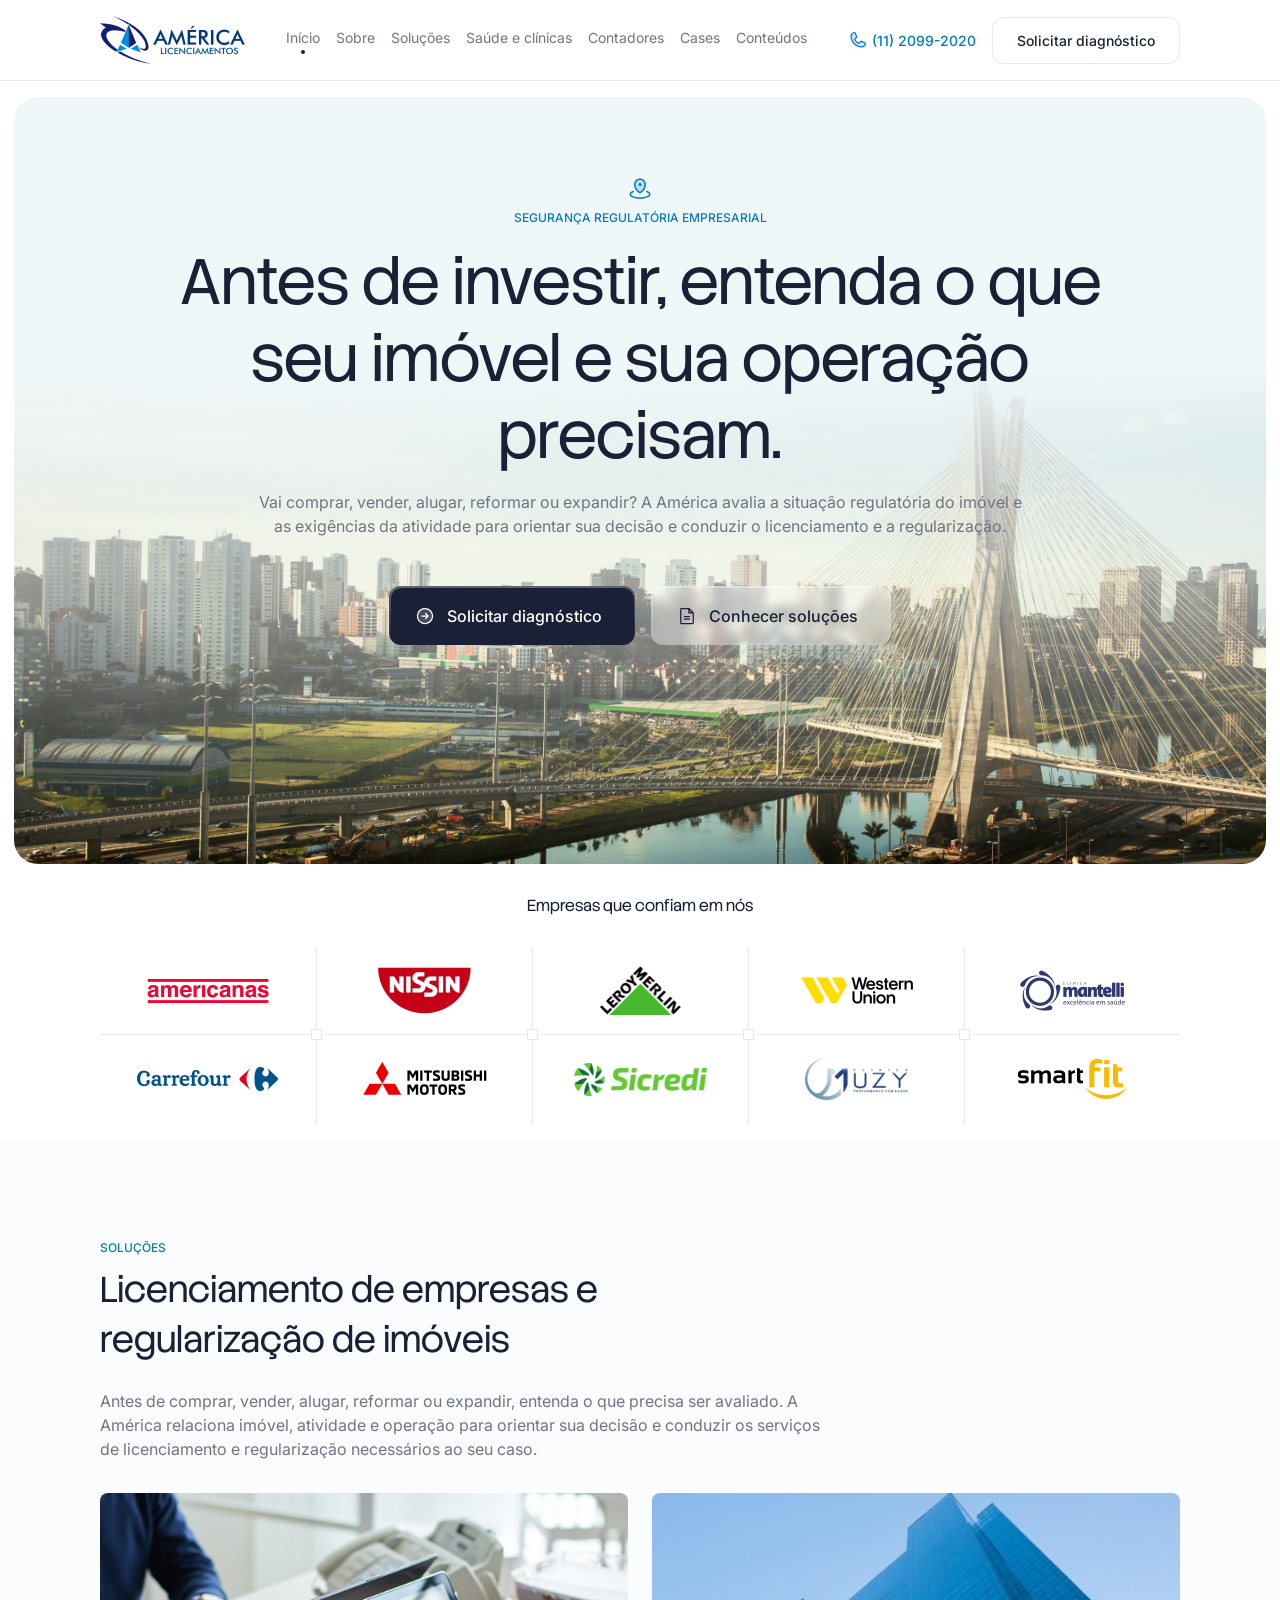
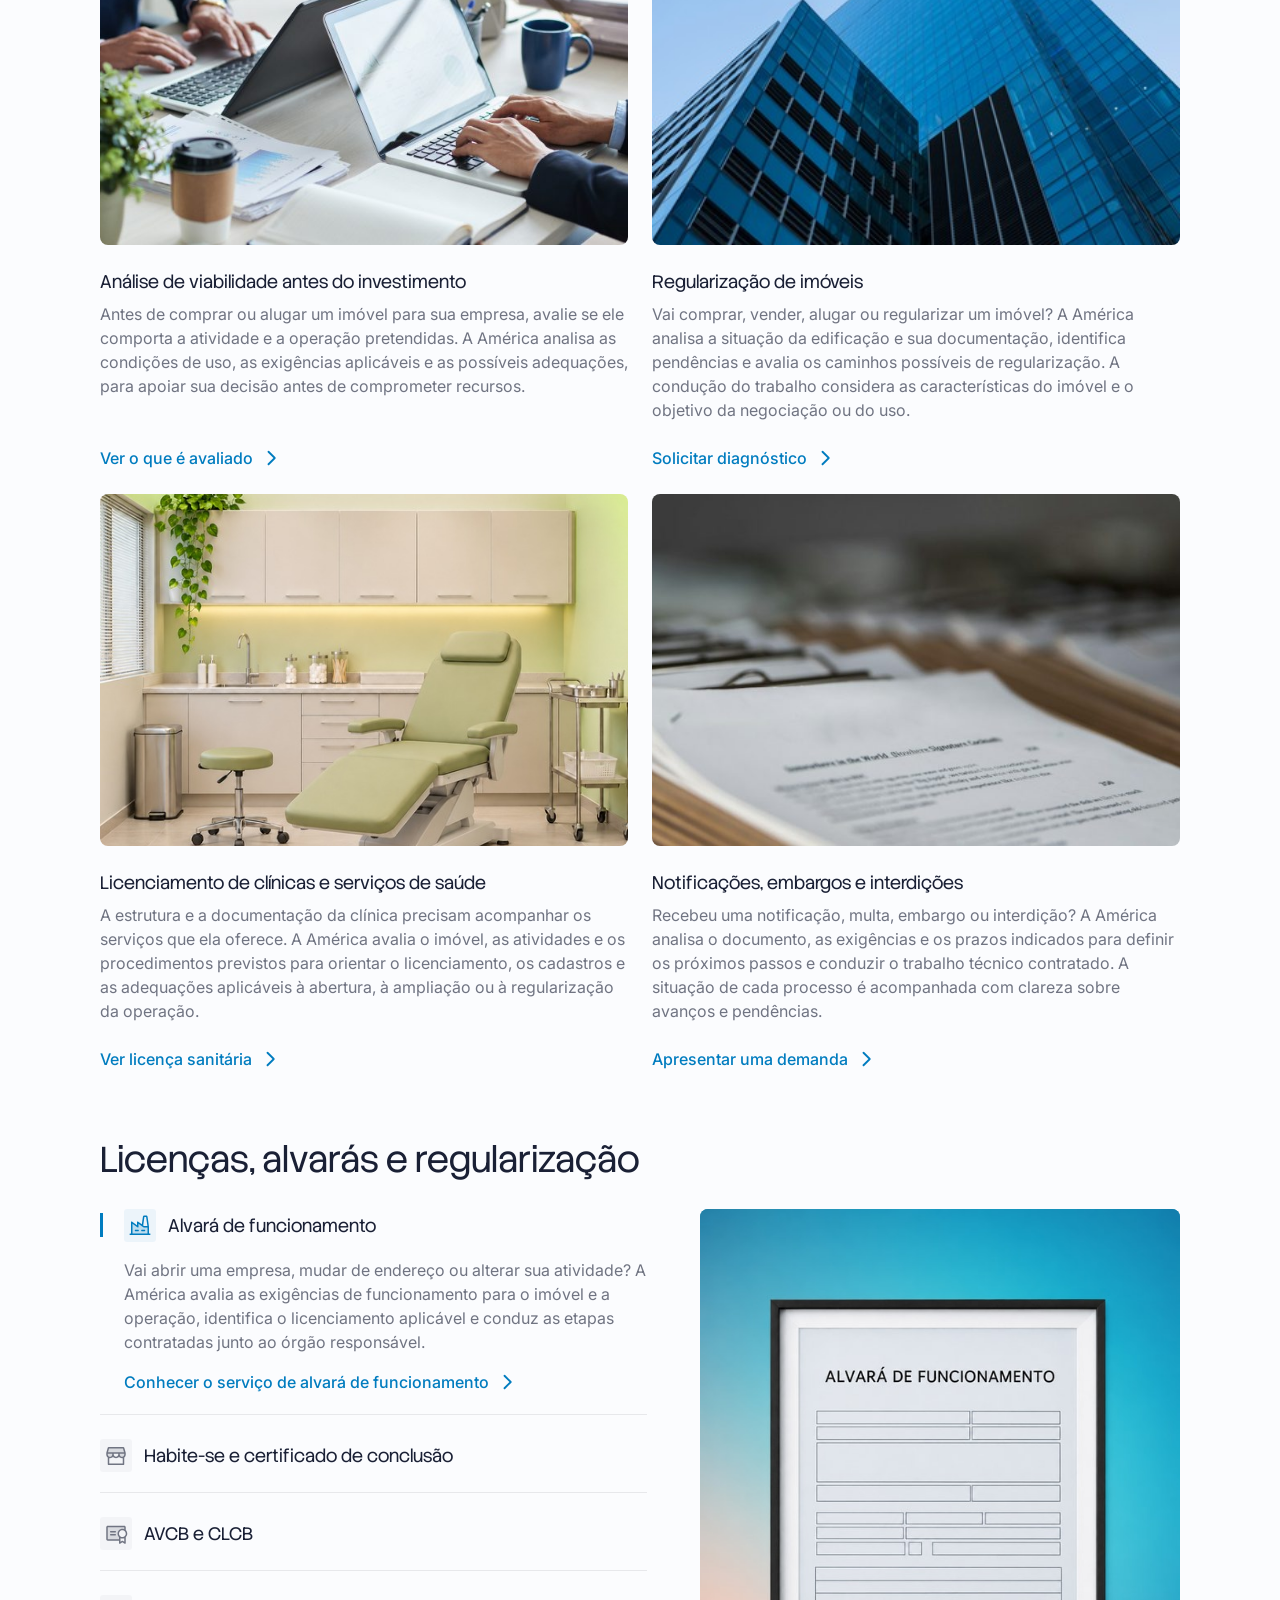
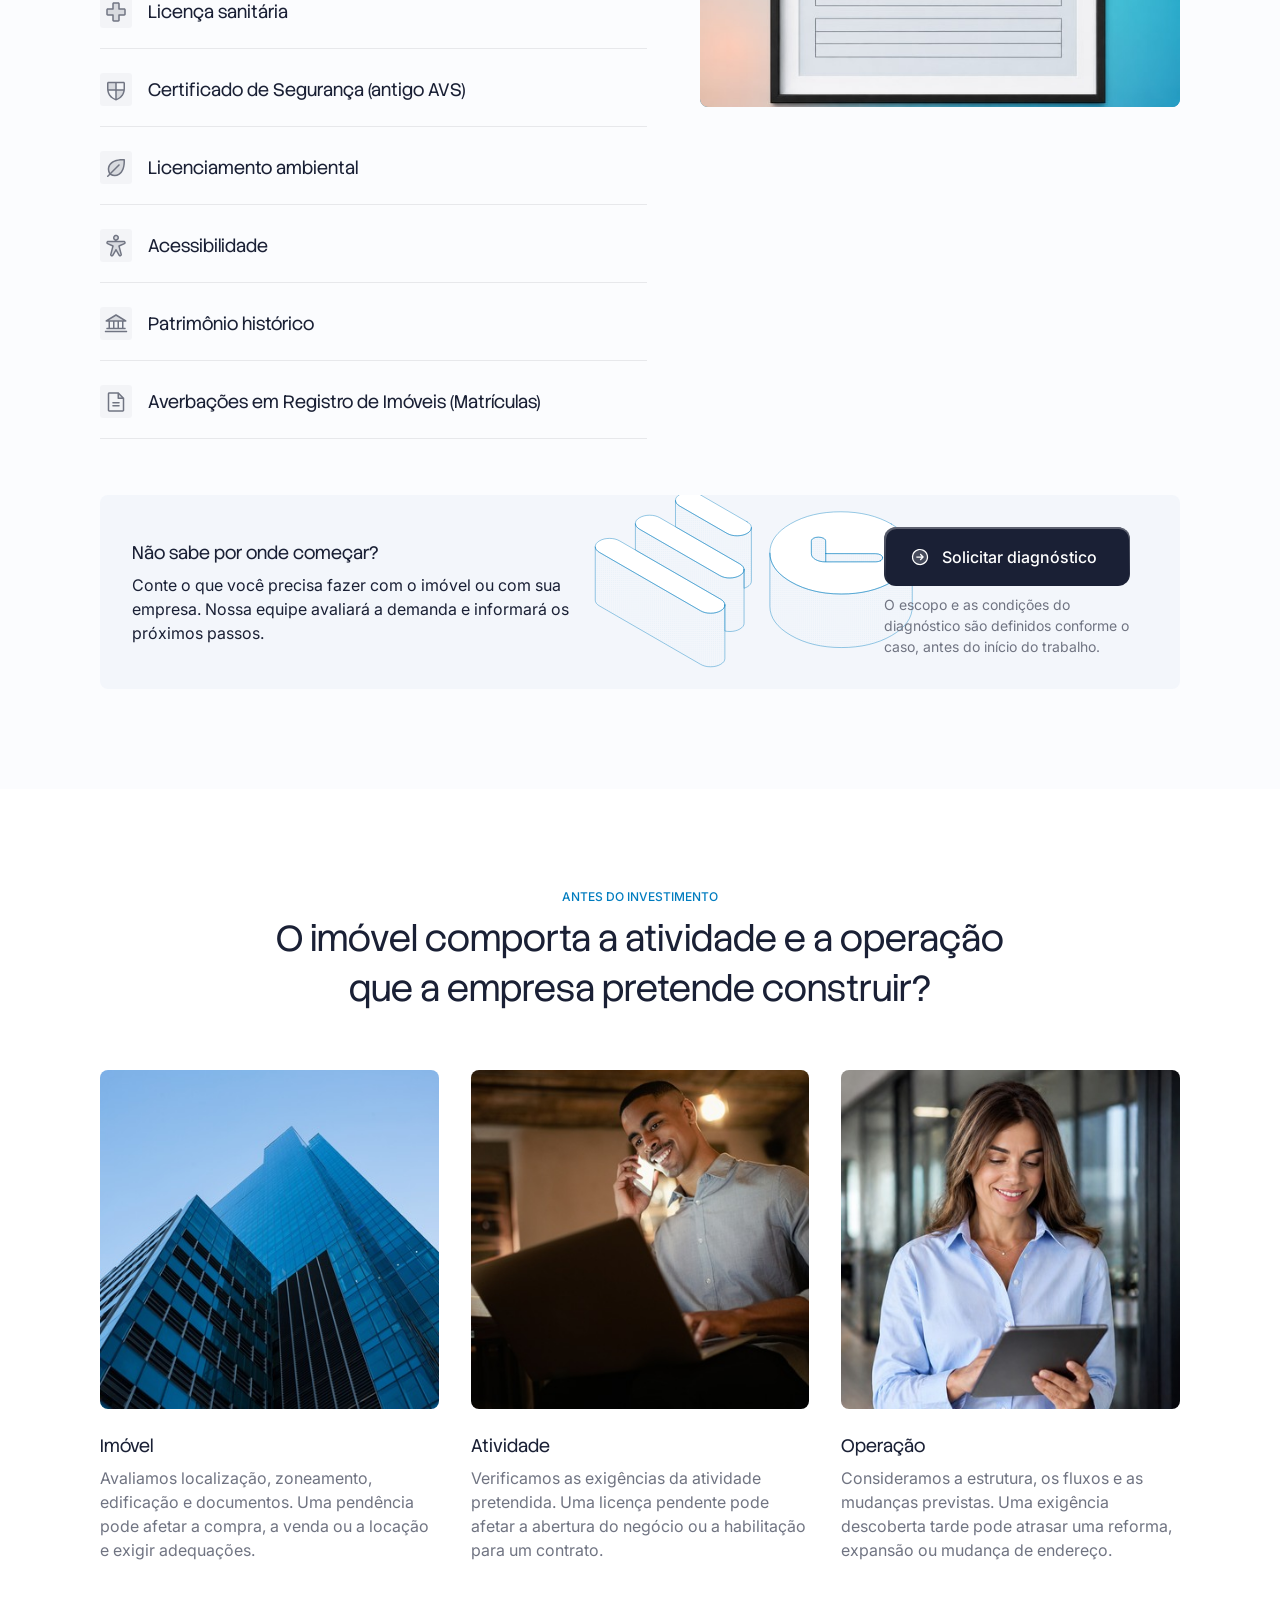
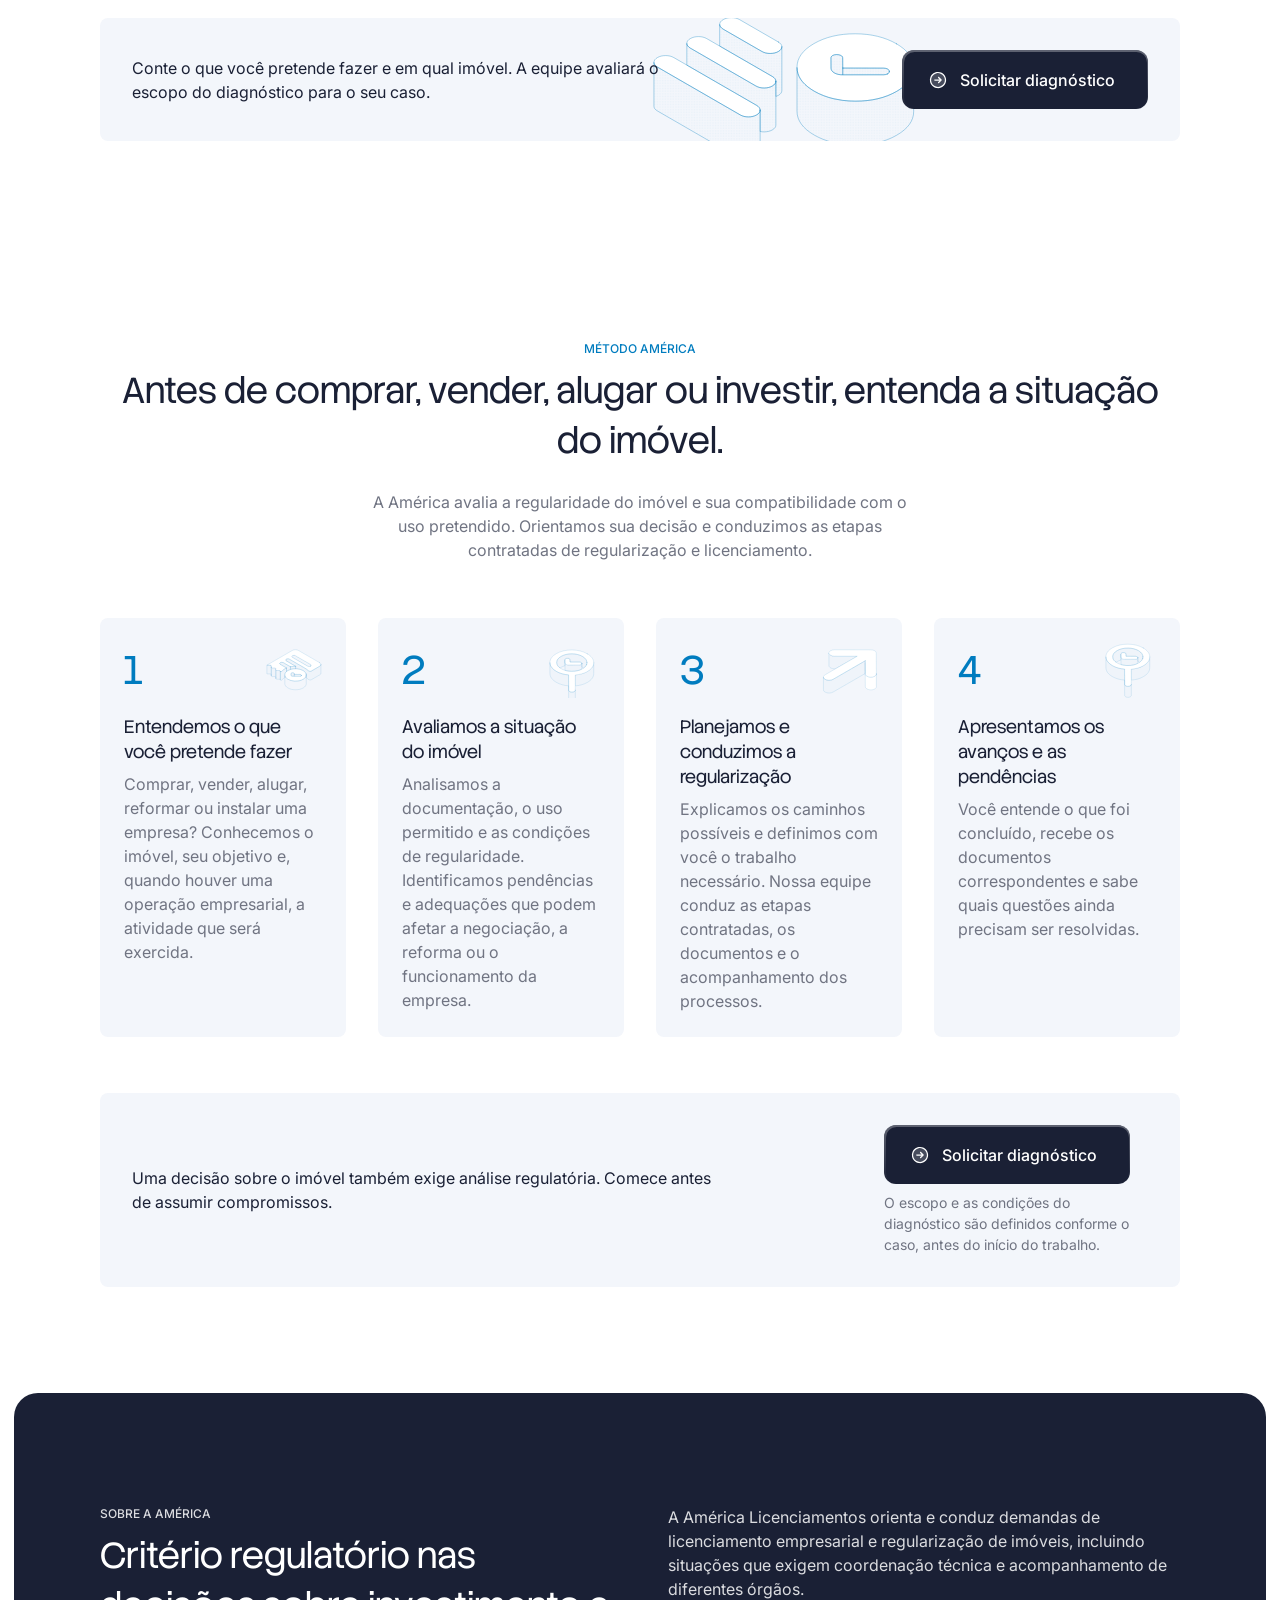
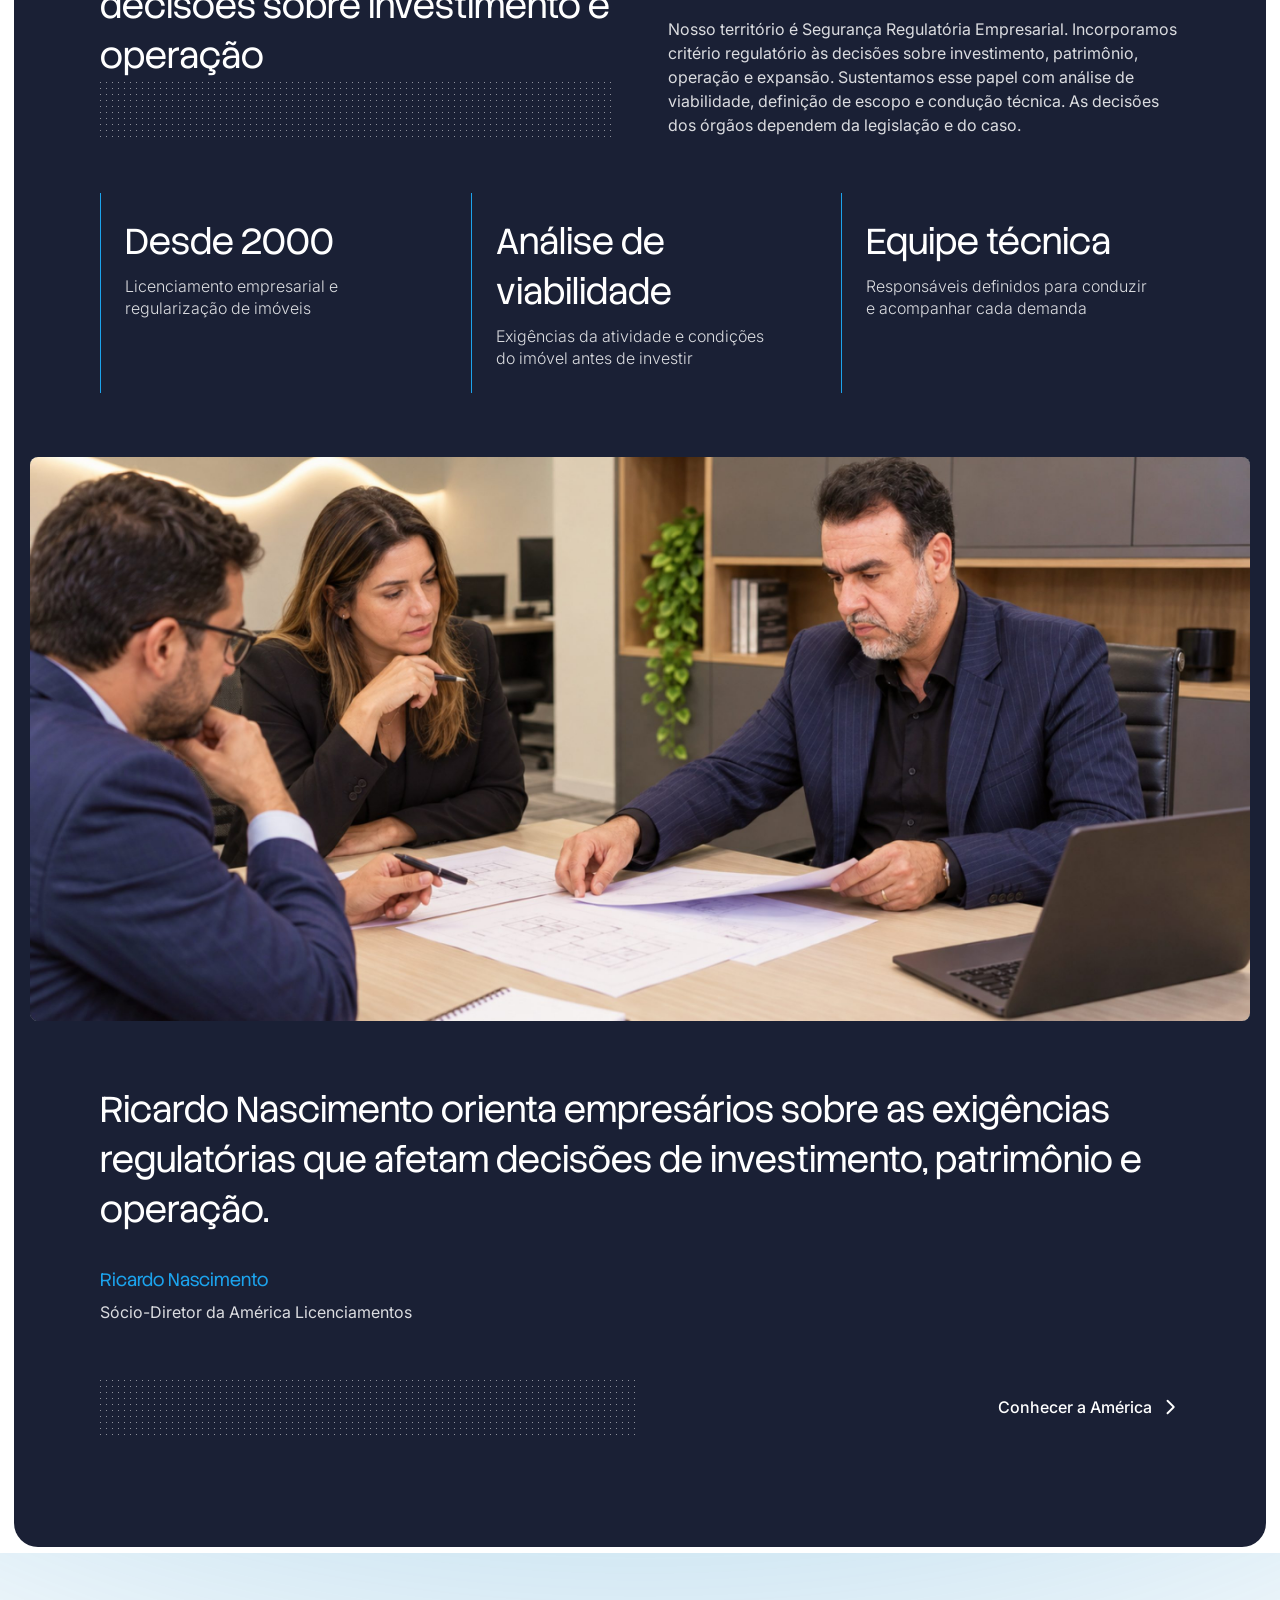
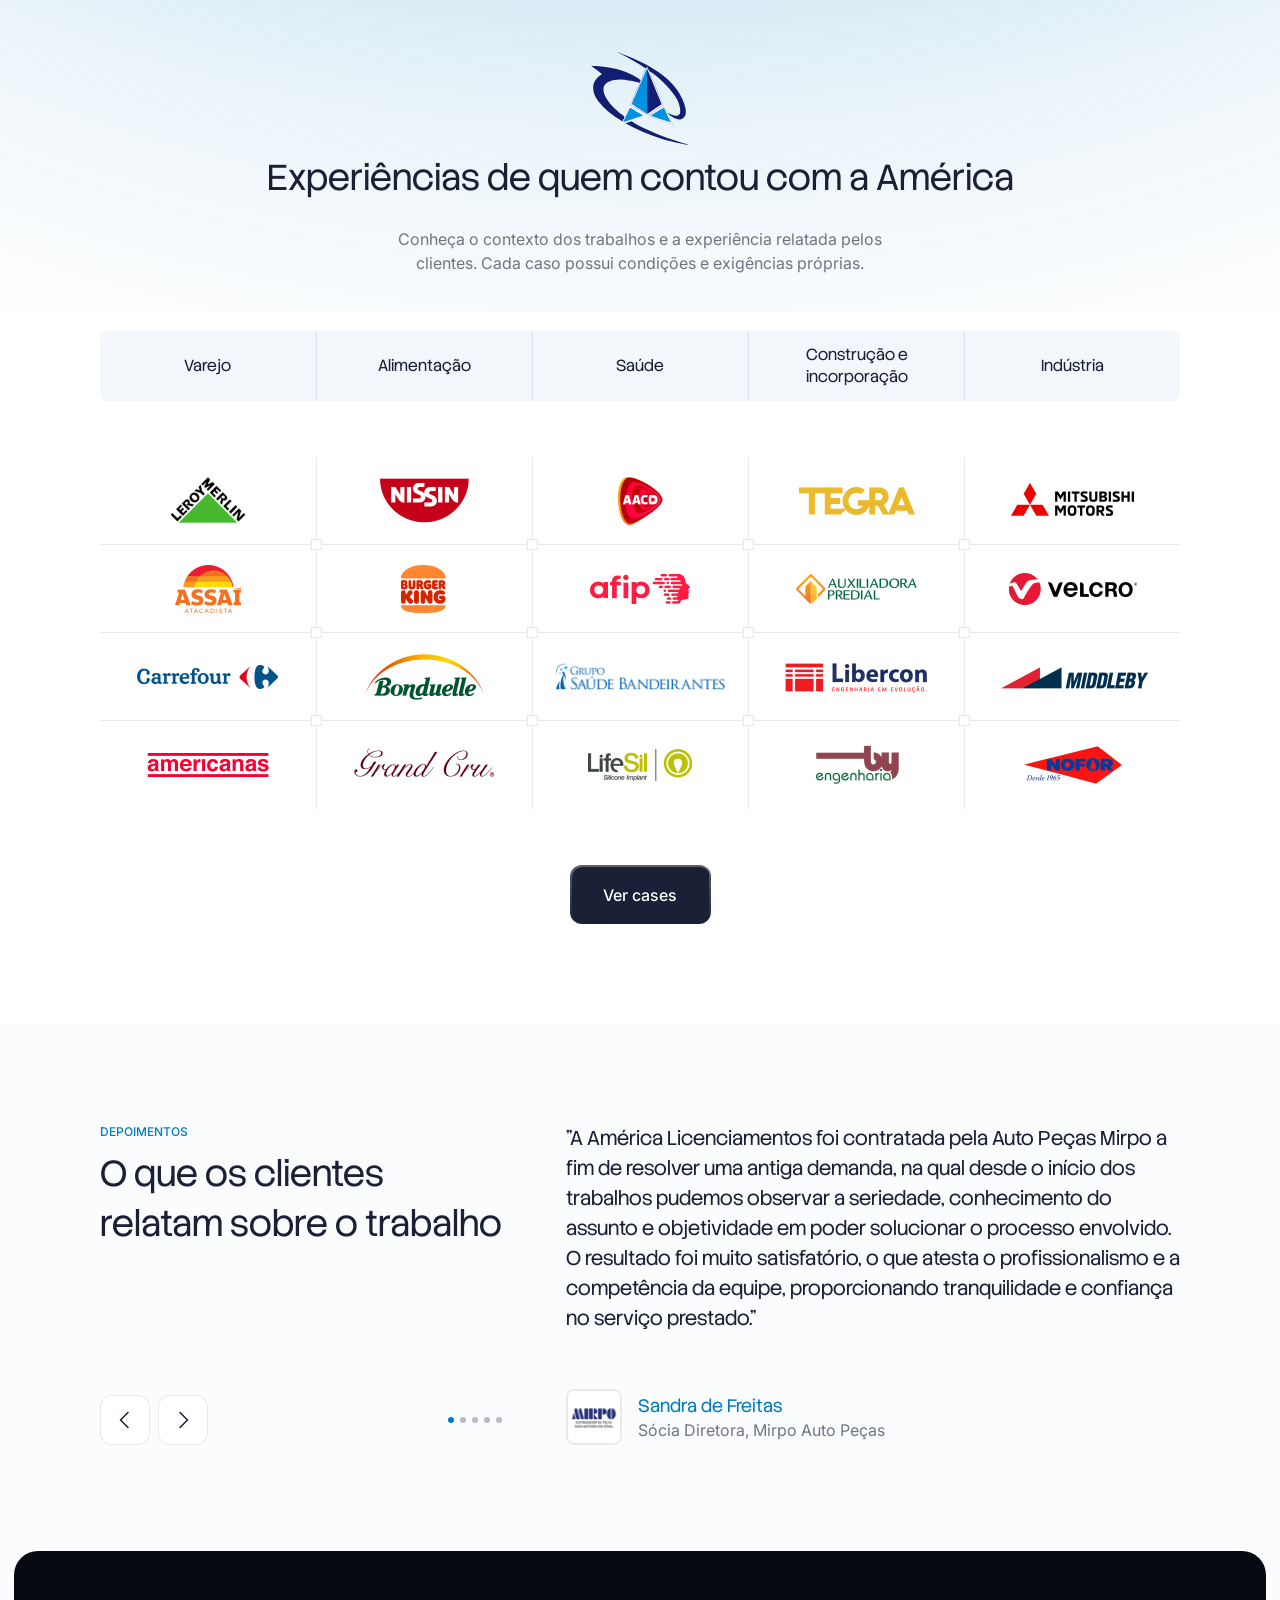
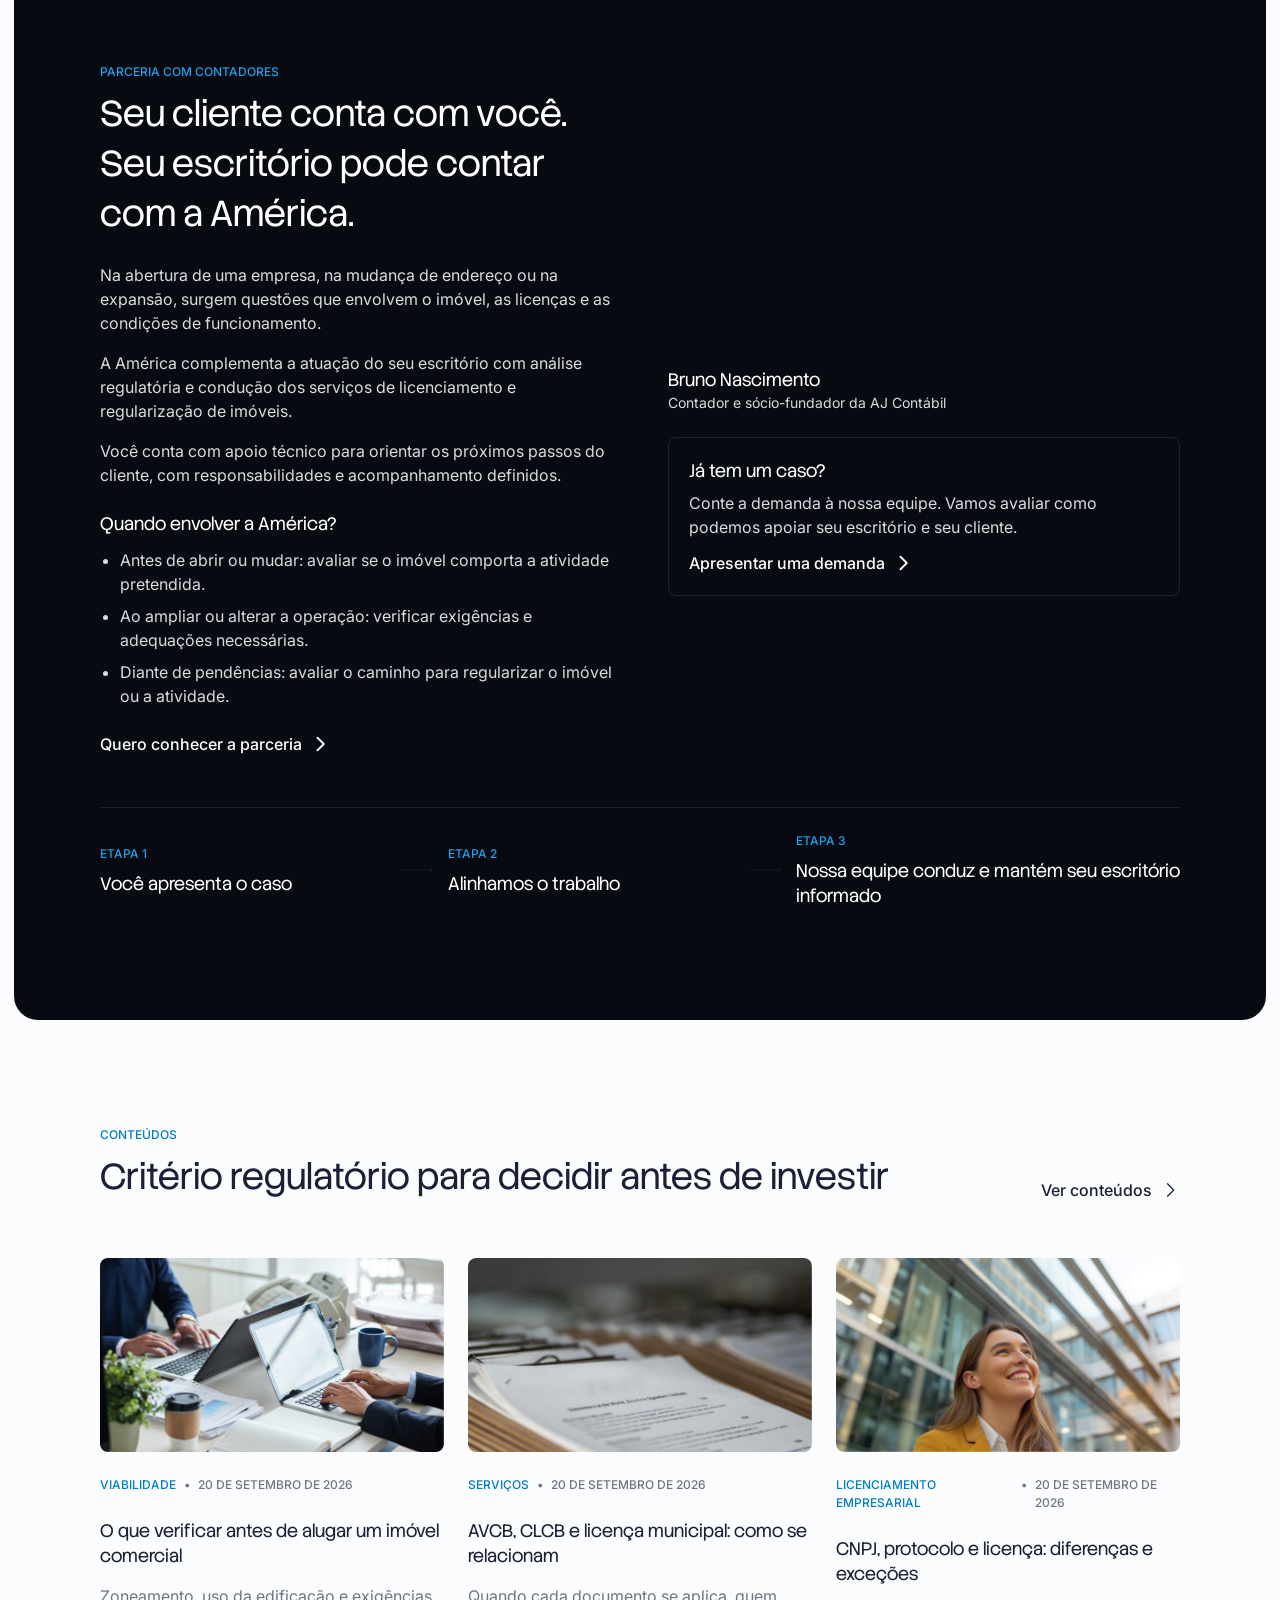
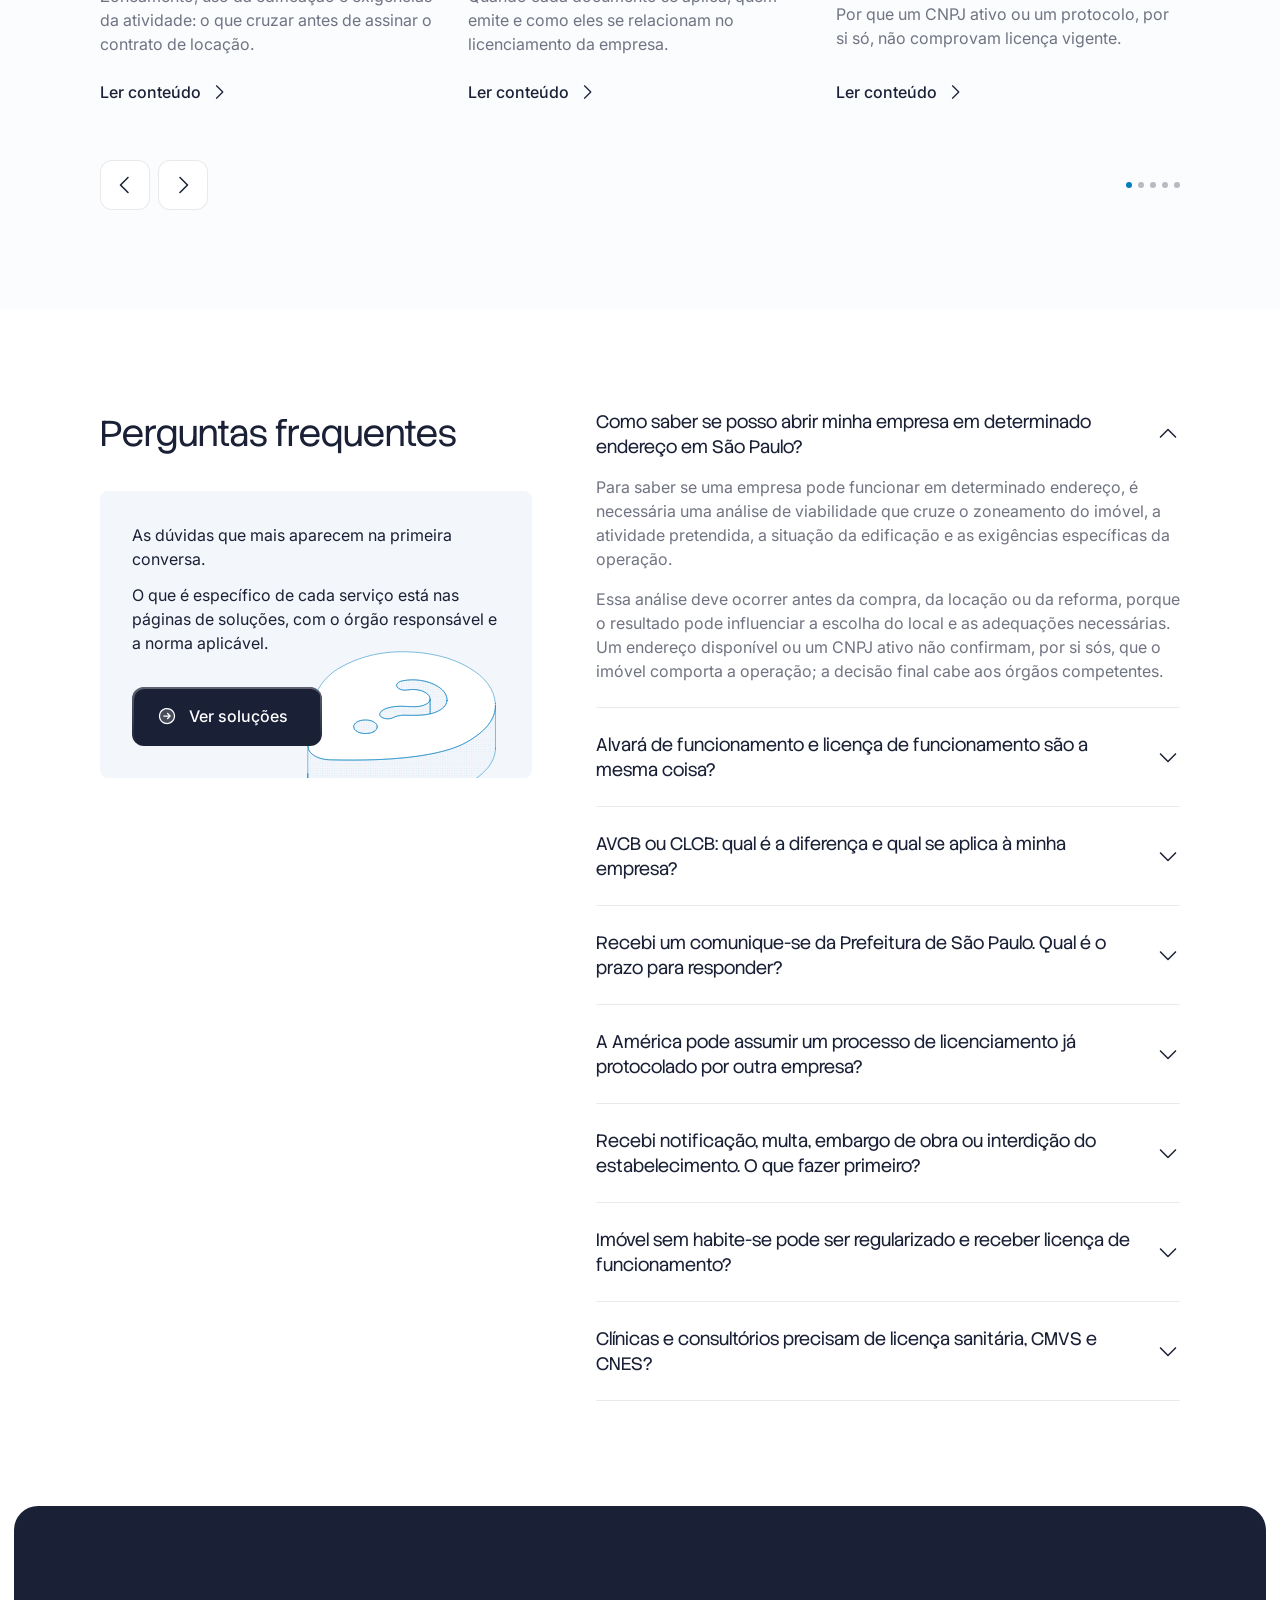
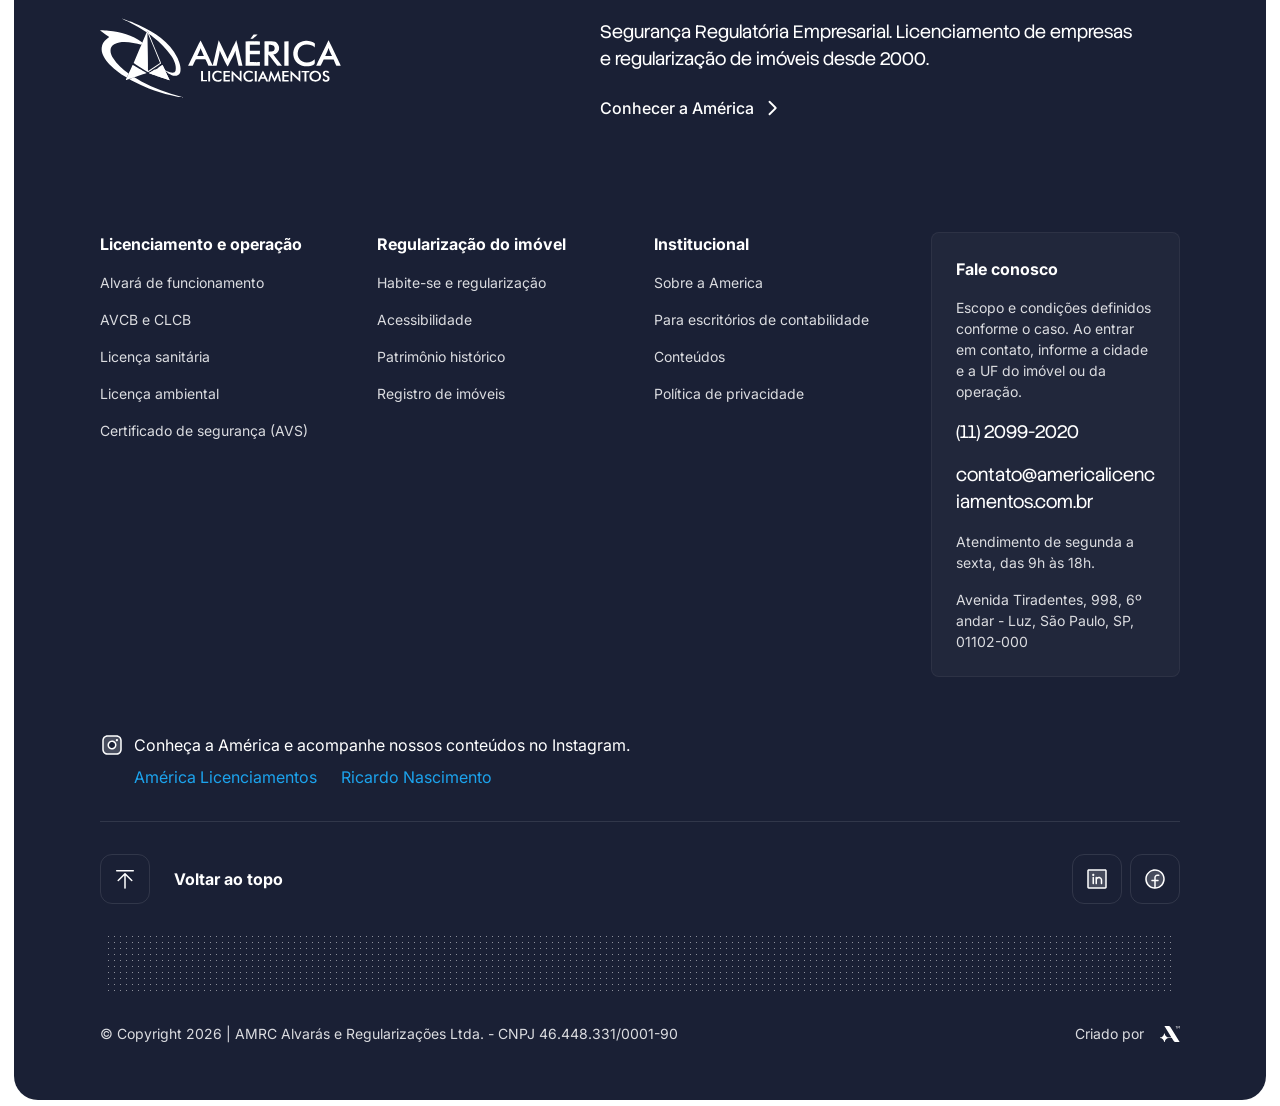
==== index.html @ e2abb07a "Publica a prévia da home revisada" ====
<!doctype html>
<html lang="pt-BR">
<head>
  <meta charset="utf-8">
  <meta name="robots" content="noindex">
  <meta name="viewport" content="width=device-width, initial-scale=1">
  <link rel="preload" as="image" href="assets/images/hero-sao-paulo.jpg" fetchpriority="high">
  <script>
  /* Gate de animação: precisa rodar antes do primeiro paint. Não mover. Ver ANIMACOES.md §6 */
  (function (d, w) {
    var h = d.documentElement;
    try {
      if (/[?&]static\b/.test(w.location.search)) return;
      if (!w.matchMedia || !w.matchMedia('(prefers-reduced-motion: no-preference)').matches) return;
      h.classList.add('motion-ok');
      if (!('IntersectionObserver' in w) || !h.animate ||
          !(w.CSS && CSS.supports && CSS.supports('translate', '0 1px'))) return;
      h.classList.add('js-anim');
      /* Hero só é escondido onde a entrada vai rodar (mesmos testes do "lite" do animations.js) */
      var c = navigator.connection;
      if (w.matchMedia('(min-width: 961px)').matches && (navigator.hardwareConcurrency || 8) > 4 && !(c && c.saveData)) {
        h.classList.add('hero-anim');
        /* Mesmo corte do animations.js: sem boot até 1400 ms da navegação, o hero aparece estático */
        var t0 = w.performance && performance.now ? performance.now() : 0;
        w.setTimeout(function () {
          if (!h.classList.contains('anim-ready')) h.classList.remove('hero-anim');
        }, Math.max(0, 1400 - t0));
      }
      w.setTimeout(function () {
        if (!h.classList.contains('anim-ready')) h.classList.remove('js-anim', 'hero-anim');
      }, 3000);
    } catch (e) { h.classList.remove('js-anim', 'hero-anim'); }
  })(document, window);
  </script>
  <title>América Licenciamentos — Segurança Regulatória Empresarial</title>
  <meta name="description" content="Segurança Regulatória Empresarial. Análise de viabilidade, licenciamento de empresas e regularização de imóveis desde 2000.">
  <link rel="preconnect" href="https://fonts.googleapis.com">
  <link rel="preconnect" href="https://fonts.gstatic.com" crossorigin>
  <link href="https://fonts.googleapis.com/css2?family=Inter:wght@300;400;500;700&family=Stack+Sans+Headline:wght@300&display=swap" rel="stylesheet">
  <link rel="stylesheet" href="assets/css/style.css?v=34">
</head>
<body>
<!-- sprite:start -->
<svg xmlns="http://www.w3.org/2000/svg" style="display:none">
<!-- YouTube logo duotone: Phosphor Icons (MIT), https://github.com/phosphor-icons/core -->
<symbol id="i-youtube-logo" viewBox="0 0 256 256" fill="currentColor"><path d="M226.59,71.53a16,16,0,0,0-9.63-11C183.48,47.65,128,48,128,48s-55.48-.35-89,12.58a16,16,0,0,0-9.63,11C27.07,80.54,24,98.09,24,128s3.07,47.46,5.41,56.47A16,16,0,0,0,39,195.42C72.52,208.35,128,208,128,208s55.48.35,89-12.58a16,16,0,0,0,9.63-10.95c2.34-9,5.41-26.56,5.41-56.47S228.93,80.54,226.59,71.53ZM112,160V96l48,32Z" opacity="0.2"/><path d="M164.44,121.34l-48-32A8,8,0,0,0,104,96v64a8,8,0,0,0,12.44,6.66l48-32a8,8,0,0,0,0-13.32ZM120,145.05V111l25.58,17ZM234.33,69.52a24,24,0,0,0-14.49-16.4C185.56,39.88,131,40,128,40s-57.56-.12-91.84,13.12a24,24,0,0,0-14.49,16.4C19.08,79.5,16,97.74,16,128s3.08,48.5,5.67,58.48a24,24,0,0,0,14.49,16.41C69,215.56,120.4,216,127.34,216h1.32c6.94,0,58.37-.44,91.18-13.11a24,24,0,0,0,14.49-16.41c2.59-10,5.67-28.22,5.67-58.48S236.92,79.5,234.33,69.52Zm-15.49,113a8,8,0,0,1-4.77,5.49c-31.65,12.22-85.48,12-86.12,12s-54.37.18-86-12a8,8,0,0,1-4.77-5.49C34.8,173.39,32,156.57,32,128s2.8-45.39,5.16-54.47A8,8,0,0,1,41.93,68C73.58,55.82,127.4,56,128.05,56s54.37-.18,86,12a8,8,0,0,1,4.77,5.49C221.2,82.61,224,99.43,224,128S221.2,173.39,218.84,182.47Z"/></symbol>
<symbol id="i-arrow-circle-right" viewBox="0 0 20 20"><path opacity="0.2" d="M17.5 10C17.5 11.4834 17.0601 12.9334 16.236 14.1668C15.4119 15.4001 14.2406 16.3614 12.8701 16.9291C11.4997 17.4968 9.99168 17.6453 8.53683 17.3559C7.08197 17.0665 5.7456 16.3522 4.6967 15.3033C3.64781 14.2544 2.9335 12.918 2.64411 11.4632C2.35472 10.0083 2.50325 8.50032 3.07091 7.12987C3.63856 5.75943 4.59986 4.58809 5.83323 3.76398C7.0666 2.93987 8.51664 2.5 10 2.5C11.9891 2.5 13.8968 3.29018 15.3033 4.6967C16.7098 6.10322 17.5 8.01088 17.5 10Z" fill="currentColor"/>
<path d="M10 1.875C8.39303 1.875 6.82214 2.35152 5.486 3.24431C4.14985 4.1371 3.10844 5.40605 2.49348 6.8907C1.87852 8.37535 1.71762 10.009 2.03112 11.5851C2.34463 13.1612 3.11846 14.6089 4.25476 15.7452C5.39106 16.8815 6.8388 17.6554 8.4149 17.9689C9.99099 18.2824 11.6247 18.1215 13.1093 17.5065C14.594 16.8916 15.8629 15.8502 16.7557 14.514C17.6485 13.1779 18.125 11.607 18.125 10C18.1227 7.84581 17.266 5.78051 15.7427 4.25727C14.2195 2.73403 12.1542 1.87727 10 1.875ZM10 16.875C8.64026 16.875 7.31105 16.4718 6.18046 15.7164C5.04987 14.9609 4.16868 13.8872 3.64833 12.6309C3.12798 11.3747 2.99183 9.99237 3.2571 8.65875C3.52238 7.32513 4.17716 6.10013 5.13864 5.13864C6.10013 4.17716 7.32514 3.52237 8.65876 3.2571C9.99238 2.99183 11.3747 3.12798 12.631 3.64833C13.8872 4.16868 14.9609 5.04987 15.7164 6.18045C16.4718 7.31104 16.875 8.64025 16.875 10C16.8729 11.8227 16.1479 13.5702 14.8591 14.8591C13.5702 16.1479 11.8227 16.8729 10 16.875ZM13.5672 9.55781C13.6253 9.61586 13.6714 9.68479 13.7029 9.76066C13.7343 9.83654 13.7505 9.91787 13.7505 10C13.7505 10.0821 13.7343 10.1635 13.7029 10.2393C13.6714 10.3152 13.6253 10.3841 13.5672 10.4422L11.0672 12.9422C10.9499 13.0595 10.7909 13.1253 10.625 13.1253C10.4592 13.1253 10.3001 13.0595 10.1828 12.9422C10.0655 12.8249 9.99966 12.6659 9.99966 12.5C9.99966 12.3341 10.0655 12.1751 10.1828 12.0578L11.6164 10.625H6.875C6.70924 10.625 6.55027 10.5592 6.43306 10.4419C6.31585 10.3247 6.25 10.1658 6.25 10C6.25 9.83424 6.31585 9.67527 6.43306 9.55806C6.55027 9.44085 6.70924 9.375 6.875 9.375H11.6164L10.1828 7.94219C10.0655 7.82491 9.99966 7.66585 9.99966 7.5C9.99966 7.33415 10.0655 7.17509 10.1828 7.05781C10.3001 6.94054 10.4592 6.87465 10.625 6.87465C10.7909 6.87465 10.9499 6.94054 11.0672 7.05781L13.5672 9.55781Z" fill="currentColor"/></symbol>
<symbol id="i-arrow-line-up" viewBox="0 0 24 24"><path d="M19.2806 12.9694C19.3503 13.0391 19.4056 13.1218 19.4433 13.2128C19.481 13.3039 19.5004 13.4015 19.5004 13.5C19.5004 13.5985 19.481 13.6961 19.4433 13.7872C19.4056 13.8782 19.3503 13.9609 19.2806 14.0306C19.2109 14.1003 19.1282 14.1556 19.0372 14.1933C18.9461 14.231 18.8485 14.2504 18.75 14.2504C18.6515 14.2504 18.5539 14.231 18.4628 14.1933C18.3718 14.1556 18.2891 14.1003 18.2194 14.0306L12.75 8.56031V21C12.75 21.1989 12.671 21.3897 12.5303 21.5303C12.3897 21.671 12.1989 21.75 12 21.75C11.8011 21.75 11.6103 21.671 11.4697 21.5303C11.329 21.3897 11.25 21.1989 11.25 21V8.56031L5.78062 14.0306C5.71094 14.1003 5.62822 14.1556 5.53717 14.1933C5.44613 14.231 5.34855 14.2504 5.25 14.2504C5.15145 14.2504 5.05387 14.231 4.96283 14.1933C4.87178 14.1556 4.78906 14.1003 4.71938 14.0306C4.64969 13.9609 4.59442 13.8782 4.55671 13.7872C4.51899 13.6961 4.49958 13.5985 4.49958 13.5C4.49958 13.4015 4.51899 13.3039 4.55671 13.2128C4.59442 13.1218 4.64969 13.0391 4.71938 12.9694L11.4694 6.21937C11.539 6.14964 11.6217 6.09432 11.7128 6.05658C11.8038 6.01884 11.9014 5.99941 12 5.99941C12.0986 5.99941 12.1962 6.01884 12.2872 6.05658C12.3783 6.09432 12.461 6.14964 12.5306 6.21937L19.2806 12.9694ZM20.25 3H3.75C3.55109 3 3.36032 3.07902 3.21967 3.21967C3.07902 3.36032 3 3.55109 3 3.75C3 3.94891 3.07902 4.13968 3.21967 4.28033C3.36032 4.42098 3.55109 4.5 3.75 4.5H20.25C20.4489 4.5 20.6397 4.42098 20.7803 4.28033C20.921 4.13968 21 3.94891 21 3.75C21 3.55109 20.921 3.36032 20.7803 3.21967C20.6397 3.07902 20.4489 3 20.25 3Z" fill="currentColor"/></symbol>
<symbol id="i-artemis" viewBox="0 0 20 16"><path d="M8.26194 0C9.18899 0 10.0498 0.479497 10.5364 1.26693L19.6408 16H15.788C14.8609 16 14.0001 15.5205 13.5135 14.7331L11.8245 12H8.95191C6.68035 12 4.82293 13.7678 4.68498 16H4.13332C3.99808 13.8117 2.2104 12.0699 0 12.0022V11.4643C2.2104 11.3966 3.99808 9.65492 4.13332 7.46667H4.68498C4.82293 9.69885 6.68035 11.4667 8.95191 11.4667H11.4949L4.40915 0H8.26194Z" fill="currentColor"/>
<path d="M17.3437 0.344591H16.6519V2.50192H16.2991V0.344591H15.5936V0H17.3852L17.3437 0.344591Z" fill="currentColor"/>
<path d="M18.7478 1.23377L19.4673 0H19.6679L20 2.50192H19.6264L19.4108 0.652163L18.7617 1.77139H18.7202L18.0829 0.647476L17.8555 2.50192H17.4958L17.8209 0H18.0215L18.7478 1.23377Z" fill="currentColor"/></symbol>
<symbol id="i-caret-down" viewBox="0 0 24 24"><path d="M20.0307 9.53104L12.5307 17.031C12.461 17.1008 12.3783 17.1561 12.2873 17.1938C12.1962 17.2316 12.0986 17.251 12.0001 17.251C11.9015 17.251 11.8039 17.2316 11.7128 17.1938C11.6218 17.1561 11.5391 17.1008 11.4694 17.031L3.96943 9.53104C3.8287 9.39031 3.74963 9.19944 3.74963 9.00042C3.74963 8.80139 3.8287 8.61052 3.96943 8.46979C4.11016 8.32906 4.30103 8.25 4.50005 8.25C4.69907 8.25 4.88995 8.32906 5.03068 8.46979L12.0001 15.4401L18.9694 8.46979C19.0391 8.40011 19.1218 8.34483 19.2129 8.30712C19.3039 8.26941 19.4015 8.25 19.5001 8.25C19.5986 8.25 19.6962 8.26941 19.7872 8.30712C19.8783 8.34483 19.961 8.40011 20.0307 8.46979C20.1004 8.53947 20.1556 8.6222 20.1933 8.71324C20.2311 8.80429 20.2505 8.90187 20.2505 9.00042C20.2505 9.09896 20.2311 9.19654 20.1933 9.28759C20.1556 9.37863 20.1004 9.46136 20.0307 9.53104Z" fill="currentColor"/></symbol>
<symbol id="i-caret-left" viewBox="0 0 24 24"><path d="M15.5306 18.9698C15.6003 19.0395 15.6556 19.1222 15.6933 19.2132C15.731 19.3043 15.7504 19.4019 15.7504 19.5004C15.7504 19.599 15.731 19.6965 15.6933 19.7876C15.6556 19.8786 15.6003 19.9614 15.5306 20.031C15.4609 20.1007 15.3782 20.156 15.2872 20.1937C15.1961 20.2314 15.0985 20.2508 15 20.2508C14.9014 20.2508 14.8039 20.2314 14.7128 20.1937C14.6218 20.156 14.5391 20.1007 14.4694 20.031L6.96937 12.531C6.89964 12.4614 6.84432 12.3787 6.80658 12.2876C6.76883 12.1966 6.7494 12.099 6.7494 12.0004C6.7494 11.9019 6.76883 11.8043 6.80658 11.7132C6.84432 11.6222 6.89964 11.5394 6.96937 11.4698L14.4694 3.96979C14.6101 3.82906 14.801 3.75 15 3.75C15.199 3.75 15.3899 3.82906 15.5306 3.96979C15.6714 4.11052 15.7504 4.30139 15.7504 4.50042C15.7504 4.69944 15.6714 4.89031 15.5306 5.03104L8.56031 12.0004L15.5306 18.9698Z" fill="currentColor"/></symbol>
<symbol id="i-caret-right-20" viewBox="0 0 20 20"><path d="M14.4132 10.6632L8.16325 16.9132C7.98713 17.0894 7.74826 17.1883 7.49918 17.1883C7.25011 17.1883 7.01124 17.0894 6.83512 16.9132C6.659 16.7371 6.56006 16.4983 6.56006 16.2492C6.56006 16.0001 6.659 15.7612 6.83512 15.5851L12.4218 9.99997L6.83668 4.41325C6.74948 4.32604 6.6803 4.22251 6.63311 4.10857C6.58591 3.99463 6.56162 3.87251 6.56162 3.74918C6.56162 3.62586 6.58591 3.50374 6.63311 3.3898C6.6803 3.27586 6.74948 3.17233 6.83668 3.08512C6.92389 2.99792 7.02742 2.92874 7.14136 2.88155C7.2553 2.83435 7.37742 2.81006 7.50075 2.81006C7.62408 2.81006 7.7462 2.83435 7.86014 2.88155C7.97408 2.92874 8.0776 2.99792 8.16481 3.08512L14.4148 9.33512C14.5021 9.42232 14.5713 9.5259 14.6185 9.63991C14.6657 9.75392 14.6899 9.87612 14.6898 9.99951C14.6896 10.1229 14.6651 10.245 14.6177 10.3589C14.5702 10.4728 14.5007 10.5763 14.4132 10.6632Z" fill="currentColor"/></symbol>
<symbol id="i-caret-right" viewBox="0 0 24 24"><path d="M17.0306 12.531L9.53063 20.031C9.46095 20.1007 9.37822 20.156 9.28718 20.1937C9.19613 20.2314 9.09855 20.2508 9.00001 20.2508C8.90146 20.2508 8.80388 20.2314 8.71283 20.1937C8.62179 20.156 8.53906 20.1007 8.46938 20.031C8.3997 19.9614 8.34442 19.8786 8.30671 19.7876C8.269 19.6965 8.24959 19.599 8.24959 19.5004C8.24959 19.4019 8.269 19.3043 8.30671 19.2132C8.34442 19.1222 8.3997 19.0395 8.46938 18.9698L15.4397 12.0004L8.46938 5.03104C8.32865 4.89031 8.24959 4.69944 8.24959 4.50042C8.24959 4.30139 8.32865 4.11052 8.46938 3.96979C8.61011 3.82906 8.80098 3.75 9.00001 3.75C9.19903 3.75 9.3899 3.82906 9.53063 3.96979L17.0306 11.4698C17.1004 11.5394 17.1557 11.6222 17.1934 11.7132C17.2312 11.8043 17.2506 11.9019 17.2506 12.0004C17.2506 12.099 17.2312 12.1966 17.1934 12.2876C17.1557 12.3787 17.1004 12.4614 17.0306 12.531Z" fill="currentColor"/></symbol>
<symbol id="i-caret-up" viewBox="0 0 24 24"><path d="M20.0307 15.5302C19.961 15.6 19.8783 15.6553 19.7873 15.693C19.6962 15.7308 19.5986 15.7502 19.5001 15.7502C19.4015 15.7502 19.3039 15.7308 19.2128 15.693C19.1218 15.6553 19.0391 15.6 18.9694 15.5302L12.0001 8.55993L5.03068 15.5302C4.88995 15.671 4.69907 15.75 4.50005 15.75C4.30103 15.75 4.11016 15.671 3.96943 15.5302C3.8287 15.3895 3.74963 15.1986 3.74963 14.9996C3.74963 14.8006 3.8287 14.6097 3.96943 14.469L11.4694 6.96899C11.5391 6.89926 11.6218 6.84394 11.7128 6.80619C11.8039 6.76845 11.9015 6.74902 12.0001 6.74902C12.0986 6.74902 12.1962 6.76845 12.2873 6.80619C12.3783 6.84394 12.461 6.89926 12.5307 6.96899L20.0307 14.469C20.1004 14.5386 20.1557 14.6214 20.1935 14.7124C20.2312 14.8035 20.2506 14.9011 20.2506 14.9996C20.2506 15.0982 20.2312 15.1958 20.1935 15.2868C20.1557 15.3779 20.1004 15.4606 20.0307 15.5302Z" fill="currentColor"/></symbol>
<symbol id="i-doc-bank" viewBox="0 0 24 24"><path opacity="0.2" d="M21.75 9H2.25L12 3L21.75 9Z" fill="currentColor"/>
<path d="M2.25 9.75002H4.5V15.75H3C2.80109 15.75 2.61032 15.829 2.46967 15.9697C2.32902 16.1103 2.25 16.3011 2.25 16.5C2.25 16.6989 2.32902 16.8897 2.46967 17.0304C2.61032 17.171 2.80109 17.25 3 17.25H21C21.1989 17.25 21.3897 17.171 21.5303 17.0304C21.671 16.8897 21.75 16.6989 21.75 16.5C21.75 16.3011 21.671 16.1103 21.5303 15.9697C21.3897 15.829 21.1989 15.75 21 15.75H19.5V9.75002H21.75C21.9132 9.74986 22.0719 9.69648 22.202 9.59797C22.3321 9.49947 22.4265 9.36122 22.4709 9.2042C22.5153 9.04717 22.5073 8.87995 22.4481 8.72788C22.3889 8.57582 22.2817 8.44722 22.1428 8.36159L12.3928 2.36158C12.2747 2.28894 12.1387 2.25049 12 2.25049C11.8613 2.25049 11.7253 2.28894 11.6072 2.36158L1.85719 8.36159C1.71828 8.44722 1.61108 8.57582 1.55187 8.72788C1.49266 8.87995 1.48466 9.04717 1.52908 9.2042C1.57351 9.36122 1.66793 9.49947 1.79803 9.59797C1.92814 9.69648 2.08681 9.74986 2.25 9.75002ZM6 9.75002H9V15.75H6V9.75002ZM13.5 9.75002V15.75H10.5V9.75002H13.5ZM18 15.75H15V9.75002H18V15.75ZM12 3.88033L19.1006 8.25002H4.89937L12 3.88033ZM23.25 19.5C23.25 19.6989 23.171 19.8897 23.0303 20.0304C22.8897 20.171 22.6989 20.25 22.5 20.25H1.5C1.30109 20.25 1.11032 20.171 0.96967 20.0304C0.829018 19.8897 0.75 19.6989 0.75 19.5C0.75 19.3011 0.829018 19.1103 0.96967 18.9697C1.11032 18.829 1.30109 18.75 1.5 18.75H22.5C22.6989 18.75 22.8897 18.829 23.0303 18.9697C23.171 19.1103 23.25 19.3011 23.25 19.5Z" fill="currentColor"/></symbol>
<symbol id="i-doc-certificate" viewBox="0 0 24 24"><path opacity="0.2" d="M21 5.25V8.44312C20.5826 8.09438 20.1004 7.83162 19.5811 7.66995C19.0618 7.50829 18.5157 7.45091 17.9741 7.50113C17.4326 7.55135 16.9063 7.70817 16.4256 7.96257C15.9449 8.21697 15.5192 8.56392 15.1731 8.98346C14.827 9.403 14.5672 9.88684 14.4088 10.4071C14.2504 10.9275 14.1965 11.4739 14.2501 12.0152C14.3037 12.5564 14.4639 13.0817 14.7213 13.5608C14.9787 14.0399 15.3283 14.4634 15.75 14.8069V18H3.75C3.55109 18 3.36032 17.921 3.21967 17.7803C3.07902 17.6397 3 17.4489 3 17.25V5.25C3 5.05109 3.07902 4.86032 3.21967 4.71967C3.36032 4.57902 3.55109 4.5 3.75 4.5H20.25C20.4489 4.5 20.6397 4.57902 20.7803 4.71967C20.921 4.86032 21 5.05109 21 5.25Z" fill="currentColor"/>
<path d="M12 12.75C12 12.9489 11.921 13.1397 11.7803 13.2803C11.6397 13.421 11.4489 13.5 11.25 13.5H6.75C6.55109 13.5 6.36032 13.421 6.21967 13.2803C6.07902 13.1397 6 12.9489 6 12.75C6 12.5511 6.07902 12.3603 6.21967 12.2197C6.36032 12.079 6.55109 12 6.75 12H11.25C11.4489 12 11.6397 12.079 11.7803 12.2197C11.921 12.3603 12 12.5511 12 12.75ZM11.25 9H6.75C6.55109 9 6.36032 9.07902 6.21967 9.21967C6.07902 9.36032 6 9.55109 6 9.75C6 9.94891 6.07902 10.1397 6.21967 10.2803C6.36032 10.421 6.55109 10.5 6.75 10.5H11.25C11.4489 10.5 11.6397 10.421 11.7803 10.2803C11.921 10.1397 12 9.94891 12 9.75C12 9.55109 11.921 9.36032 11.7803 9.21967C11.6397 9.07902 11.4489 9 11.25 9ZM21.75 15.1378V21C21.7512 21.1322 21.7174 21.2624 21.6521 21.3774C21.5867 21.4923 21.4921 21.588 21.3779 21.6546C21.2637 21.7212 21.1339 21.7565 21.0017 21.7567C20.8695 21.757 20.7395 21.7224 20.625 21.6562L18.375 20.3681L16.125 21.6562C16.0105 21.7224 15.8805 21.757 15.7483 21.7567C15.6161 21.7565 15.4863 21.7212 15.3721 21.6546C15.2579 21.588 15.1633 21.4923 15.0979 21.3774C15.0326 21.2624 14.9988 21.1322 15 21V18.75H3.75C3.35218 18.75 2.97064 18.592 2.68934 18.3107C2.40804 18.0294 2.25 17.6478 2.25 17.25V5.25C2.25 4.85218 2.40804 4.47064 2.68934 4.18934C2.97064 3.90804 3.35218 3.75 3.75 3.75H20.25C20.6478 3.75 21.0294 3.90804 21.3107 4.18934C21.592 4.47064 21.75 4.85218 21.75 5.25V8.11219C22.2241 8.5662 22.6014 9.11149 22.8592 9.71521C23.1169 10.3189 23.2498 10.9686 23.2498 11.625C23.2498 12.2814 23.1169 12.9311 22.8592 13.5348C22.6014 14.1385 22.2241 14.6838 21.75 15.1378ZM15 17.25V15.1378C14.1827 14.3496 13.6662 13.3008 13.5396 12.1724C13.4129 11.044 13.6842 9.90685 14.3065 8.95709C14.9287 8.00733 15.863 7.30458 16.9481 6.97011C18.0332 6.63563 19.201 6.69041 20.25 7.125V5.25H3.75V17.25H15ZM20.25 16.125C19.656 16.3732 19.0187 16.5009 18.375 16.5009C17.7313 16.5009 17.094 16.3732 16.5 16.125V19.7081L18 18.8494C18.1133 18.7846 18.2416 18.7505 18.3722 18.7505C18.5027 18.7505 18.631 18.7846 18.7444 18.8494L20.2444 19.7081L20.25 16.125ZM21.75 11.625C21.75 10.9575 21.5521 10.305 21.1812 9.74995C20.8104 9.19493 20.2833 8.76235 19.6666 8.50691C19.0499 8.25146 18.3713 8.18462 17.7166 8.31485C17.0619 8.44507 16.4605 8.76651 15.9885 9.23851C15.5165 9.71052 15.1951 10.3119 15.0648 10.9666C14.9346 11.6213 15.0015 12.2999 15.2569 12.9166C15.5124 13.5333 15.9449 14.0604 16.5 14.4312C17.055 14.8021 17.7075 15 18.375 15C18.8182 15 19.2571 14.9127 19.6666 14.7431C20.076 14.5735 20.4481 14.3249 20.7615 14.0115C21.0749 13.6981 21.3235 13.326 21.4931 12.9166C21.6627 12.5071 21.75 12.0682 21.75 11.625Z" fill="currentColor"/></symbol>
<symbol id="i-doc-factory" viewBox="0 0 24 24"><path opacity="0.2" d="M20.25 12.75V20.25H3.75V8.25L9.75 12.75V8.25L15.75 12.75H20.25Z" fill="currentColor"/>
<path d="M10.875 16.5C10.875 16.6989 10.796 16.8897 10.6553 17.0303C10.5147 17.171 10.3239 17.25 10.125 17.25H7.5C7.30109 17.25 7.11032 17.171 6.96967 17.0303C6.82902 16.8897 6.75 16.6989 6.75 16.5C6.75 16.3011 6.82902 16.1103 6.96967 15.9697C7.11032 15.829 7.30109 15.75 7.5 15.75H10.125C10.3239 15.75 10.5147 15.829 10.6553 15.9697C10.796 16.1103 10.875 16.3011 10.875 16.5ZM16.5 15.75H13.875C13.6761 15.75 13.4853 15.829 13.3447 15.9697C13.204 16.1103 13.125 16.3011 13.125 16.5C13.125 16.6989 13.204 16.8897 13.3447 17.0303C13.4853 17.171 13.6761 17.25 13.875 17.25H16.5C16.6989 17.25 16.8897 17.171 17.0303 17.0303C17.171 16.8897 17.25 16.6989 17.25 16.5C17.25 16.3011 17.171 16.1103 17.0303 15.9697C16.8897 15.829 16.6989 15.75 16.5 15.75ZM22.5 20.25C22.5 20.4489 22.421 20.6397 22.2803 20.7803C22.1397 20.921 21.9489 21 21.75 21H2.25C2.05109 21 1.86032 20.921 1.71967 20.7803C1.57902 20.6397 1.5 20.4489 1.5 20.25C1.5 20.0511 1.57902 19.8603 1.71967 19.7197C1.86032 19.579 2.05109 19.5 2.25 19.5H3V8.25C3 8.11072 3.03879 7.97418 3.11201 7.8557C3.18524 7.73722 3.29001 7.64147 3.41459 7.57918C3.53917 7.51689 3.67863 7.49052 3.81735 7.50303C3.95608 7.51554 4.08857 7.56643 4.2 7.65L9 11.25V8.25C9 8.11072 9.03879 7.97418 9.11201 7.8557C9.18524 7.73722 9.29001 7.64147 9.41459 7.57918C9.53917 7.51689 9.67863 7.49052 9.81735 7.50303C9.95608 7.51554 10.0886 7.56643 10.2 7.65L13.8319 10.3734L14.9156 2.78813C14.9681 2.43127 15.1468 2.10506 15.4193 1.86871C15.6917 1.63236 16.0399 1.50154 16.4006 1.5H18.0994C18.4601 1.50154 18.8083 1.63236 19.0807 1.86871C19.3532 2.10506 19.5319 2.43127 19.5844 2.78813L20.9906 12.6441C20.9906 12.6441 20.9981 12.7172 20.9981 12.75V19.5H21.7481C21.8468 19.4998 21.9445 19.519 22.0357 19.5566C22.1269 19.5941 22.2098 19.6493 22.2797 19.719C22.3495 19.7887 22.4049 19.8714 22.4427 19.9626C22.4805 20.0537 22.5 20.1514 22.5 20.25ZM15.2006 11.4L16.0003 12H19.3856L18.0994 3H16.4006L15.2006 11.4ZM4.5 19.5H19.5V13.5H15.75C15.5877 13.5 15.4298 13.4474 15.3 13.35L13.95 12.3375L10.5 9.75V12.75C10.5 12.8893 10.4612 13.0258 10.388 13.1443C10.3148 13.2628 10.21 13.3585 10.0854 13.4208C9.96083 13.4831 9.82137 13.5095 9.68265 13.497C9.54392 13.4845 9.41143 13.4336 9.3 13.35L4.5 9.75V19.5Z" fill="currentColor"/></symbol>
<symbol id="i-doc-file" viewBox="0 0 24 24"><path opacity="0.2" d="M19.5 8.25H14.25V3L19.5 8.25Z" fill="currentColor"/>
<path d="M20.0306 7.71938L14.7806 2.46938C14.7109 2.39975 14.6282 2.34454 14.5371 2.3069C14.4461 2.26926 14.3485 2.24992 14.25 2.25H5.25C4.85218 2.25 4.47064 2.40804 4.18934 2.68934C3.90804 2.97064 3.75 3.35218 3.75 3.75V20.25C3.75 20.6478 3.90804 21.0294 4.18934 21.3107C4.47064 21.592 4.85218 21.75 5.25 21.75H18.75C19.1478 21.75 19.5294 21.592 19.8107 21.3107C20.092 21.0294 20.25 20.6478 20.25 20.25V8.25C20.2501 8.15148 20.2307 8.05391 20.1931 7.96286C20.1555 7.87182 20.1003 7.78908 20.0306 7.71938ZM15 4.81031L17.6897 7.5H15V4.81031ZM18.75 20.25H5.25V3.75H13.5V8.25C13.5 8.44891 13.579 8.63968 13.7197 8.78033C13.8603 8.92098 14.0511 9 14.25 9H18.75V20.25ZM15.75 12.75C15.75 12.9489 15.671 13.1397 15.5303 13.2803C15.3897 13.421 15.1989 13.5 15 13.5H9C8.80109 13.5 8.61032 13.421 8.46967 13.2803C8.32902 13.1397 8.25 12.9489 8.25 12.75C8.25 12.5511 8.32902 12.3603 8.46967 12.2197C8.61032 12.079 8.80109 12 9 12H15C15.1989 12 15.3897 12.079 15.5303 12.2197C15.671 12.3603 15.75 12.5511 15.75 12.75ZM15.75 15.75C15.75 15.9489 15.671 16.1397 15.5303 16.2803C15.3897 16.421 15.1989 16.5 15 16.5H9C8.80109 16.5 8.61032 16.421 8.46967 16.2803C8.32902 16.1397 8.25 15.9489 8.25 15.75C8.25 15.5511 8.32902 15.3603 8.46967 15.2197C8.61032 15.079 8.80109 15 9 15H15C15.1989 15 15.3897 15.079 15.5303 15.2197C15.671 15.3603 15.75 15.5511 15.75 15.75Z" fill="currentColor"/></symbol>
<symbol id="i-doc-firstaid" viewBox="0 0 24 24"><path opacity="0.2" d="M21 9.75V14.25C21 14.4489 20.921 14.6397 20.7803 14.7803C20.6397 14.921 20.4489 15 20.25 15H15V20.25C15 20.4489 14.921 20.6397 14.7803 20.7803C14.6397 20.921 14.4489 21 14.25 21H9.75C9.55109 21 9.36032 20.921 9.21967 20.7803C9.07902 20.6397 9 20.4489 9 20.25V15H3.75C3.55109 15 3.36032 14.921 3.21967 14.7803C3.07902 14.6397 3 14.4489 3 14.25V9.75C3 9.55109 3.07902 9.36032 3.21967 9.21967C3.36032 9.07902 3.55109 9 3.75 9H9V3.75C9 3.55109 9.07902 3.36032 9.21967 3.21967C9.36032 3.07902 9.55109 3 9.75 3H14.25C14.4489 3 14.6397 3.07902 14.7803 3.21967C14.921 3.36032 15 3.55109 15 3.75V9H20.25C20.4489 9 20.6397 9.07902 20.7803 9.21967C20.921 9.36032 21 9.55109 21 9.75Z" fill="currentColor"/>
<path d="M20.25 8.25H15.75V3.75C15.75 3.35218 15.592 2.97064 15.3107 2.68934C15.0294 2.40804 14.6478 2.25 14.25 2.25H9.75C9.35218 2.25 8.97064 2.40804 8.68934 2.68934C8.40804 2.97064 8.25 3.35218 8.25 3.75V8.25H3.75C3.35218 8.25 2.97064 8.40804 2.68934 8.68934C2.40804 8.97064 2.25 9.35218 2.25 9.75V14.25C2.25 14.6478 2.40804 15.0294 2.68934 15.3107C2.97064 15.592 3.35218 15.75 3.75 15.75H8.25V20.25C8.25 20.6478 8.40804 21.0294 8.68934 21.3107C8.97064 21.592 9.35218 21.75 9.75 21.75H14.25C14.6478 21.75 15.0294 21.592 15.3107 21.3107C15.592 21.0294 15.75 20.6478 15.75 20.25V15.75H20.25C20.6478 15.75 21.0294 15.592 21.3107 15.3107C21.592 15.0294 21.75 14.6478 21.75 14.25V9.75C21.75 9.35218 21.592 8.97064 21.3107 8.68934C21.0294 8.40804 20.6478 8.25 20.25 8.25ZM20.25 14.25H15C14.8011 14.25 14.6103 14.329 14.4697 14.4697C14.329 14.6103 14.25 14.8011 14.25 15V20.25H9.75V15C9.75 14.8011 9.67098 14.6103 9.53033 14.4697C9.38968 14.329 9.19891 14.25 9 14.25H3.75V9.75H9C9.19891 9.75 9.38968 9.67098 9.53033 9.53033C9.67098 9.38968 9.75 9.19891 9.75 9V3.75H14.25V9C14.25 9.19891 14.329 9.38968 14.4697 9.53033C14.6103 9.67098 14.8011 9.75 15 9.75H20.25V14.25Z" fill="currentColor"/></symbol>
<symbol id="i-doc-leaf" viewBox="0 0 24 24"><path opacity="0.2" d="M5.98208 18.0181C1.49239 10.5359 7.48208 3.05368 20.1983 3.8018C20.9464 16.5218 13.4643 22.5077 5.98208 18.0181Z" fill="currentColor"/>
<path d="M20.9484 3.75667C20.9377 3.57319 20.8599 3.40003 20.73 3.27007C20.6 3.1401 20.4268 3.06239 20.2434 3.05167C13.1062 2.63261 7.3893 4.78136 4.9518 8.81261C4.1069 10.1916 3.69055 11.7904 3.75555 13.4064C3.80899 14.8989 4.24399 16.4064 5.04837 17.8923L3.2193 19.7204C3.07857 19.8612 2.99951 20.052 2.99951 20.251C2.99951 20.4501 3.07857 20.6409 3.2193 20.7817C3.36003 20.9224 3.55091 21.0015 3.74993 21.0015C3.94895 21.0015 4.13982 20.9224 4.28055 20.7817L6.10868 18.9526C7.59368 19.756 9.10212 20.191 10.5937 20.2445C10.6981 20.2482 10.8021 20.2501 10.9059 20.2501C12.4169 20.2541 13.8993 19.838 15.1874 19.0482C19.2187 16.6107 21.3684 10.8948 20.9484 3.75667ZM14.414 17.7657C12.2812 19.0576 9.75649 19.0782 7.22243 17.8379L15.5315 9.5298C15.6012 9.46011 15.6565 9.37739 15.6942 9.28634C15.7319 9.1953 15.7513 9.09772 15.7513 8.99917C15.7513 8.90062 15.7319 8.80304 15.6942 8.712C15.6565 8.62095 15.6012 8.53823 15.5315 8.46855C15.4618 8.39886 15.3791 8.34359 15.288 8.30588C15.197 8.26816 15.0994 8.24875 15.0009 8.24875C14.9023 8.24875 14.8047 8.26816 14.7137 8.30588C14.6226 8.34359 14.5399 8.39886 14.4702 8.46855L6.16212 16.7814C4.92555 14.2501 4.94337 11.7189 6.2343 9.5898C8.30524 6.17073 13.2281 4.29855 19.4821 4.52167C19.7062 10.771 17.8331 15.6948 14.414 17.7657Z" fill="currentColor"/></symbol>
<symbol id="i-doc-person" viewBox="0 0 24 24"><path opacity="0.2" d="M9.75005 3.75C9.75005 3.30499 9.88201 2.86998 10.1292 2.49997C10.3765 2.12996 10.7279 1.84157 11.139 1.67127C11.5501 1.50097 12.0025 1.45642 12.439 1.54323C12.8755 1.63005 13.2764 1.84434 13.591 2.15901C13.9057 2.47368 14.12 2.87459 14.2068 3.31105C14.2936 3.74751 14.2491 4.19991 14.0788 4.61104C13.9085 5.02217 13.6201 5.37357 13.2501 5.62081C12.8801 5.86804 12.4451 6 12.0001 6C11.4033 6 10.831 5.76295 10.4091 5.34099C9.9871 4.91903 9.75005 4.34674 9.75005 3.75ZM19.8751 7.5H4.12505C2.91849 7.5 2.55849 9.14063 3.6563 9.64688L9.00005 12L6.85599 20.1497C6.73494 20.4193 6.72488 20.7258 6.82798 21.0028C6.93108 21.2798 7.13906 21.5052 7.40696 21.63C7.67486 21.7549 7.98115 21.7694 8.25961 21.6703C8.53807 21.5711 8.76634 21.3664 8.89505 21.1003L12.0001 15.75L15.1051 21.1003C15.2338 21.3664 15.462 21.5711 15.7405 21.6703C16.019 21.7694 16.3252 21.7549 16.5931 21.63C16.861 21.5052 17.069 21.2798 17.1721 21.0028C17.2752 20.7258 17.2652 20.4193 17.1441 20.1497L15.0001 12L20.3438 9.64688C21.4397 9.14063 21.0797 7.5 19.8751 7.5Z" fill="currentColor"/>
<path d="M15.0001 3.75C15.0001 3.15666 14.8241 2.57664 14.4945 2.08329C14.1648 1.58994 13.6963 1.20543 13.1481 0.978363C12.5999 0.7513 11.9967 0.69189 11.4148 0.807646C10.8328 0.923401 10.2983 1.20912 9.87874 1.62868C9.45918 2.04824 9.17346 2.58279 9.0577 3.16473C8.94195 3.74667 9.00136 4.34987 9.22842 4.89805C9.45548 5.44623 9.84 5.91477 10.3333 6.24441C10.8267 6.57405 11.4067 6.75 12.0001 6.75C12.7957 6.75 13.5588 6.43393 14.1214 5.87132C14.684 5.30871 15.0001 4.54565 15.0001 3.75ZM12.0001 5.25C11.7034 5.25 11.4134 5.16203 11.1667 4.99721C10.92 4.83238 10.7278 4.59812 10.6142 4.32403C10.5007 4.04994 10.471 3.74834 10.5289 3.45737C10.5868 3.16639 10.7296 2.89912 10.9394 2.68934C11.1492 2.47956 11.4165 2.3367 11.7074 2.27882C11.9984 2.22095 12.3 2.25065 12.5741 2.36418C12.8482 2.47771 13.0824 2.66997 13.2473 2.91665C13.4121 3.16332 13.5001 3.45333 13.5001 3.75C13.5001 4.14783 13.342 4.52936 13.0607 4.81066C12.7794 5.09197 12.3979 5.25 12.0001 5.25ZM21.7032 8.22281C21.6178 7.80278 21.3884 7.42574 21.0546 7.15684C20.7209 6.88793 20.3036 6.74403 19.8751 6.75H4.12506C3.69764 6.74999 3.28304 6.89601 2.94996 7.16387C2.61688 7.43173 2.38532 7.80536 2.29364 8.22283C2.20196 8.64031 2.25567 9.07658 2.44587 9.45935C2.63607 9.84212 2.95133 10.1484 3.33943 10.3275L3.35162 10.3331L8.10943 12.4284L6.14068 19.9022C5.93518 20.356 5.91836 20.8728 6.09391 21.339C6.26946 21.8051 6.62301 22.1825 7.07678 22.388C7.53055 22.5935 8.04736 22.6103 8.51354 22.4347C8.97971 22.2592 9.35706 21.9056 9.56256 21.4519L12.0001 17.2444L14.4376 21.4519C14.6534 21.8878 15.0302 22.2227 15.4884 22.386C15.9465 22.5493 16.4502 22.5281 16.8931 22.327C17.336 22.1259 17.6833 21.7605 17.8619 21.3081C18.0405 20.8557 18.0362 20.3516 17.8501 19.9022L15.8813 12.4284L20.6391 10.3331L20.6513 10.3275C21.0448 10.1547 21.3654 9.84964 21.5575 9.46522C21.7497 9.08079 21.8012 8.64125 21.7032 8.22281ZM20.0344 8.96344L14.6972 11.3138C14.5339 11.3857 14.4015 11.5137 14.324 11.6745C14.2465 11.8354 14.2289 12.0186 14.2744 12.1913L16.4185 20.3438C16.4294 20.3874 16.4448 20.4298 16.4644 20.4703C16.4861 20.5151 16.4986 20.5636 16.5013 20.6133C16.504 20.6629 16.4968 20.7126 16.4801 20.7594C16.4635 20.8062 16.4377 20.8492 16.4042 20.886C16.3708 20.9228 16.3304 20.9525 16.2853 20.9735C16.2403 20.9945 16.1915 21.0063 16.1418 21.0083C16.0922 21.0103 16.0426 21.0024 15.9961 20.9851C15.9495 20.9677 15.9068 20.9413 15.8705 20.9073C15.8343 20.8734 15.8051 20.8325 15.7847 20.7872C15.7744 20.7666 15.7641 20.7469 15.7529 20.7281L12.6488 15.375C12.5829 15.2613 12.4882 15.167 12.3744 15.1014C12.2605 15.0358 12.1314 15.0013 12.0001 15.0013C11.8687 15.0013 11.7396 15.0358 11.6257 15.1014C11.5119 15.167 11.4172 15.2613 11.3513 15.375L8.25006 20.7244C8.23881 20.7431 8.2285 20.7628 8.21818 20.7834C8.19783 20.8288 8.16867 20.8696 8.13239 20.9036C8.09612 20.9376 8.05345 20.964 8.00688 20.9813C7.9603 20.9986 7.91074 21.0066 7.86109 21.0046C7.81143 21.0026 7.76266 20.9907 7.71762 20.9697C7.67258 20.9487 7.63216 20.919 7.59871 20.8822C7.56526 20.8455 7.53946 20.8024 7.52279 20.7556C7.50612 20.7088 7.49893 20.6591 7.50162 20.6095C7.50432 20.5599 7.51685 20.5113 7.5385 20.4666C7.55811 20.4261 7.5735 20.3837 7.58443 20.34L9.72568 12.1875C9.77119 12.0148 9.75362 11.8316 9.67611 11.6708C9.59861 11.5099 9.46626 11.382 9.30287 11.31L3.96568 8.96344C3.88907 8.92688 3.82713 8.86541 3.78999 8.78909C3.75284 8.71276 3.74269 8.62608 3.7612 8.54324C3.77971 8.46039 3.82577 8.38628 3.89187 8.33301C3.95796 8.27975 4.04017 8.25048 4.12506 8.25H19.8751C19.9602 8.24985 20.0428 8.27866 20.1094 8.3317C20.176 8.38475 20.2225 8.45886 20.2414 8.54187C20.2603 8.62488 20.2503 8.71184 20.2132 8.78845C20.1761 8.86507 20.1141 8.92678 20.0372 8.96344H20.0344Z" fill="currentColor"/></symbol>
<symbol id="i-doc-shield" viewBox="0 0 24 24"><path opacity="0.2" d="M12 4.5V12H3.83156C3.77699 11.5019 3.74976 11.0011 3.75 10.5V5.25C3.75 5.05109 3.82902 4.86032 3.96967 4.71967C4.11032 4.57902 4.30109 4.5 4.5 4.5H12ZM12 12V21.75C12 21.75 19.3181 19.7531 20.1684 12H12Z" fill="currentColor"/>
<path d="M19.5 3.75H4.5C4.10218 3.75 3.72064 3.90804 3.43934 4.18934C3.15804 4.47064 3 4.85218 3 5.25V10.5C3 15.4425 5.3925 18.4378 7.39969 20.0803C9.56156 21.8484 11.7122 22.4494 11.8059 22.4738C11.9348 22.5088 12.0708 22.5088 12.1997 22.4738C12.2934 22.4494 14.4413 21.8484 16.6059 20.0803C18.6075 18.4378 21 15.4425 21 10.5V5.25C21 4.85218 20.842 4.47064 20.5607 4.18934C20.2794 3.90804 19.8978 3.75 19.5 3.75ZM11.25 20.6766C10.2068 20.228 9.2309 19.6367 8.35031 18.9197C6.3675 17.2978 5.14406 15.2288 4.69406 12.75H11.25V20.6766ZM11.25 11.25H4.52156C4.5075 11.0034 4.5 10.7541 4.5 10.5V5.25H11.25V11.25ZM15.6937 18.8831C14.8014 19.6154 13.8104 20.2185 12.75 20.6747V12.75H19.3041C18.8588 15.21 17.6503 17.2669 15.6937 18.8831ZM19.5 10.5C19.5 10.7541 19.4925 11.0034 19.4784 11.25H12.75V5.25H19.5V10.5Z" fill="currentColor"/></symbol>
<symbol id="i-doc-storefront" viewBox="0 0 24 24"><path opacity="0.2" d="M21 9V10.5C21 11.2956 20.6839 12.0587 20.1213 12.6213C19.5587 13.1839 18.7956 13.5 18 13.5C17.2044 13.5 16.4413 13.1839 15.8787 12.6213C15.3161 12.0587 15 11.2956 15 10.5V9H9V10.5C9 11.2956 8.68393 12.0587 8.12132 12.6213C7.55871 13.1839 6.79565 13.5 6 13.5C5.20435 13.5 4.44129 13.1839 3.87868 12.6213C3.31607 12.0587 3 11.2956 3 10.5V9L4.34438 4.29375C4.38904 4.13757 4.48321 4.00012 4.61272 3.90206C4.74222 3.804 4.90006 3.75064 5.0625 3.75H18.9375C19.1004 3.75003 19.2589 3.80311 19.389 3.90122C19.519 3.99932 19.6136 4.13711 19.6584 4.29375L21 9Z" fill="currentColor"/>
<path d="M21.7209 8.79469L20.3766 4.0875C20.2861 3.77523 20.0971 3.50059 19.8378 3.30459C19.5784 3.10858 19.2626 3.00174 18.9375 3H5.0625C4.73741 3.00174 4.4216 3.10858 4.16223 3.30459C3.90287 3.50059 3.71386 3.77523 3.62344 4.0875L2.27906 8.79469C2.25984 8.86143 2.25006 8.93054 2.25 9V10.5C2.25 11.0822 2.38554 11.6563 2.6459 12.1771C2.90625 12.6978 3.28426 13.1507 3.75 13.5V20.25C3.75 20.4489 3.82902 20.6397 3.96967 20.7803C4.11032 20.921 4.30109 21 4.5 21H19.5C19.6989 21 19.8897 20.921 20.0303 20.7803C20.171 20.6397 20.25 20.4489 20.25 20.25V13.5C20.7157 13.1507 21.0937 12.6978 21.3541 12.1771C21.6145 11.6563 21.75 11.0822 21.75 10.5V9C21.7499 8.93054 21.7402 8.86143 21.7209 8.79469ZM5.0625 4.5H18.9375L20.0081 8.25H3.99469L5.0625 4.5ZM14.25 9.75V10.5C14.25 11.0967 14.0129 11.669 13.591 12.091C13.169 12.5129 12.5967 12.75 12 12.75C11.4033 12.75 10.831 12.5129 10.409 12.091C9.98705 11.669 9.75 11.0967 9.75 10.5V9.75H14.25ZM4.78688 12.3937C4.46913 12.1903 4.20764 11.9103 4.02645 11.5794C3.84527 11.2484 3.7502 10.8773 3.75 10.5V9.75H8.25V10.5C8.24986 10.8869 8.14996 11.2673 7.95993 11.6043C7.7699 11.9413 7.49617 12.2236 7.16518 12.424C6.83419 12.6244 6.45713 12.736 6.07041 12.7481C5.68368 12.7602 5.30037 12.6724 4.9575 12.4931C4.90533 12.4525 4.84794 12.4191 4.78688 12.3937ZM18.75 19.5H5.25V14.175C5.4969 14.2248 5.74813 14.2499 6 14.25C6.58217 14.25 7.15634 14.1145 7.67705 13.8541C8.19776 13.5937 8.6507 13.2157 9 12.75C9.3493 13.2157 9.80224 13.5937 10.3229 13.8541C10.8437 14.1145 11.4178 14.25 12 14.25C12.5822 14.25 13.1563 14.1145 13.6771 13.8541C14.1978 13.5937 14.6507 13.2157 15 12.75C15.3493 13.2157 15.8022 13.5937 16.3229 13.8541C16.8437 14.1145 17.4178 14.25 18 14.25C18.2519 14.2499 18.5031 14.2248 18.75 14.175V19.5ZM20.25 10.5C20.2497 10.8774 20.1545 11.2486 19.9731 11.5795C19.7918 11.9104 19.5301 12.1904 19.2122 12.3937C19.1519 12.4191 19.0952 12.4522 19.0434 12.4922C18.7006 12.6716 18.3173 12.7596 17.9305 12.7477C17.5437 12.7357 17.1666 12.6242 16.8355 12.424C16.5044 12.2237 16.2305 11.9414 16.0404 11.6044C15.8502 11.2673 15.7502 10.887 15.75 10.5V9.75H20.25V10.5Z" fill="currentColor"/></symbol>
<symbol id="i-facebook" viewBox="0 0 24 24"><path opacity="0.2" d="M21 12C21 13.78 20.4722 15.5201 19.4832 17.0001C18.4943 18.4802 17.0887 19.6337 15.4442 20.3149C13.7996 20.9961 11.99 21.1743 10.2442 20.8271C8.49836 20.4798 6.89472 19.6226 5.63604 18.364C4.37737 17.1053 3.5202 15.5016 3.17294 13.7558C2.82567 12.01 3.0039 10.2004 3.68509 8.55585C4.36628 6.91131 5.51983 5.50571 6.99987 4.51677C8.47991 3.52784 10.22 3 12 3C14.387 3 16.6761 3.94821 18.364 5.63604C20.0518 7.32387 21 9.61305 21 12Z" fill="currentColor"/>
<path d="M12 2.25C10.0716 2.25 8.18657 2.82183 6.58319 3.89317C4.97982 4.96451 3.73013 6.48726 2.99218 8.26884C2.25422 10.0504 2.06114 12.0108 2.43735 13.9021C2.81355 15.7934 3.74215 17.5307 5.10571 18.8943C6.46928 20.2579 8.20656 21.1865 10.0979 21.5627C11.9892 21.9389 13.9496 21.7458 15.7312 21.0078C17.5127 20.2699 19.0355 19.0202 20.1068 17.4168C21.1782 15.8134 21.75 13.9284 21.75 12C21.7473 9.41498 20.7192 6.93661 18.8913 5.10872C17.0634 3.28084 14.585 2.25273 12 2.25ZM12.75 20.2153V14.25H15C15.1989 14.25 15.3897 14.171 15.5303 14.0303C15.671 13.8897 15.75 13.6989 15.75 13.5C15.75 13.3011 15.671 13.1103 15.5303 12.9697C15.3897 12.829 15.1989 12.75 15 12.75H12.75V10.5C12.75 10.1022 12.908 9.72064 13.1893 9.43934C13.4706 9.15804 13.8522 9 14.25 9H15.75C15.9489 9 16.1397 8.92098 16.2803 8.78033C16.421 8.63968 16.5 8.44891 16.5 8.25C16.5 8.05109 16.421 7.86032 16.2803 7.71967C16.1397 7.57902 15.9489 7.5 15.75 7.5H14.25C13.4544 7.5 12.6913 7.81607 12.1287 8.37868C11.5661 8.94129 11.25 9.70435 11.25 10.5V12.75H9C8.80109 12.75 8.61033 12.829 8.46967 12.9697C8.32902 13.1103 8.25 13.3011 8.25 13.5C8.25 13.6989 8.32902 13.8897 8.46967 14.0303C8.61033 14.171 8.80109 14.25 9 14.25H11.25V20.2153C9.13575 20.0223 7.17728 19.0217 5.78198 17.4215C4.38667 15.8214 3.66195 13.7449 3.75855 11.6241C3.85515 9.50324 4.76564 7.50127 6.30064 6.0346C7.83563 4.56793 9.87696 3.74947 12 3.74947C14.1231 3.74947 16.1644 4.56793 17.6994 6.0346C19.2344 7.50127 20.1449 9.50324 20.2415 11.6241C20.3381 13.7449 19.6133 15.8214 18.218 17.4215C16.8227 19.0217 14.8643 20.0223 12.75 20.2153Z" fill="currentColor"/></symbol>
<symbol id="i-file-text" viewBox="0 0 20 20"><path opacity="0.2" d="M16.25 6.875H11.875V2.5L16.25 6.875Z" fill="currentColor"/>
<path d="M16.6922 6.43281L12.3172 2.05781C12.2591 1.99979 12.1902 1.95378 12.1143 1.92241C12.0384 1.89105 11.9571 1.87494 11.875 1.875H4.375C4.04348 1.875 3.72554 2.0067 3.49112 2.24112C3.2567 2.47554 3.125 2.79348 3.125 3.125V16.875C3.125 17.2065 3.2567 17.5245 3.49112 17.7589C3.72554 17.9933 4.04348 18.125 4.375 18.125H15.625C15.9565 18.125 16.2745 17.9933 16.5089 17.7589C16.7433 17.5245 16.875 17.2065 16.875 16.875V6.875C16.8751 6.7929 16.859 6.71159 16.8276 6.63572C16.7962 6.55985 16.7502 6.4909 16.6922 6.43281ZM12.5 4.00859L14.7414 6.25H12.5V4.00859ZM15.625 16.875H4.375V3.125H11.25V6.875C11.25 7.04076 11.3158 7.19973 11.4331 7.31694C11.5503 7.43415 11.7092 7.5 11.875 7.5H15.625V16.875ZM13.125 10.625C13.125 10.7908 13.0592 10.9497 12.9419 11.0669C12.8247 11.1842 12.6658 11.25 12.5 11.25H7.5C7.33424 11.25 7.17527 11.1842 7.05806 11.0669C6.94085 10.9497 6.875 10.7908 6.875 10.625C6.875 10.4592 6.94085 10.3003 7.05806 10.1831C7.17527 10.0658 7.33424 10 7.5 10H12.5C12.6658 10 12.8247 10.0658 12.9419 10.1831C13.0592 10.3003 13.125 10.4592 13.125 10.625ZM13.125 13.125C13.125 13.2908 13.0592 13.4497 12.9419 13.5669C12.8247 13.6842 12.6658 13.75 12.5 13.75H7.5C7.33424 13.75 7.17527 13.6842 7.05806 13.5669C6.94085 13.4497 6.875 13.2908 6.875 13.125C6.875 12.9592 6.94085 12.8003 7.05806 12.6831C7.17527 12.5658 7.33424 12.5 7.5 12.5H12.5C12.6658 12.5 12.8247 12.5658 12.9419 12.6831C13.0592 12.8003 13.125 12.9592 13.125 13.125Z" fill="currentColor"/></symbol>
<symbol id="i-instagram" viewBox="0 0 24 24"><path opacity="0.2" d="M16.5 3H7.5C6.30653 3 5.16193 3.47411 4.31802 4.31802C3.47411 5.16193 3 6.30653 3 7.5V16.5C3 17.6935 3.47411 18.8381 4.31802 19.682C5.16193 20.5259 6.30653 21 7.5 21H16.5C17.6935 21 18.8381 20.5259 19.682 19.682C20.5259 18.8381 21 17.6935 21 16.5V7.5C21 6.30653 20.5259 5.16193 19.682 4.31802C18.8381 3.47411 17.6935 3 16.5 3ZM12 15.75C11.2583 15.75 10.5333 15.5301 9.91661 15.118C9.29993 14.706 8.81928 14.1203 8.53545 13.4351C8.25162 12.7498 8.17736 11.9958 8.32205 11.2684C8.46675 10.541 8.8239 9.8728 9.34835 9.34835C9.8728 8.8239 10.541 8.46675 11.2684 8.32205C11.9958 8.17736 12.7498 8.25162 13.4351 8.53545C14.1203 8.81928 14.706 9.29993 15.118 9.91661C15.5301 10.5333 15.75 11.2583 15.75 12C15.75 12.9946 15.3549 13.9484 14.6517 14.6517C13.9484 15.3549 12.9946 15.75 12 15.75Z" fill="currentColor"/>
<path d="M16.5 2.25H7.5C6.10807 2.25149 4.77358 2.80509 3.78933 3.78933C2.80509 4.77358 2.25149 6.10807 2.25 7.5V16.5C2.25149 17.8919 2.80509 19.2264 3.78933 20.2107C4.77358 21.1949 6.10807 21.7485 7.5 21.75H16.5C17.8919 21.7485 19.2264 21.1949 20.2107 20.2107C21.1949 19.2264 21.7485 17.8919 21.75 16.5V7.5C21.7485 6.10807 21.1949 4.77358 20.2107 3.78933C19.2264 2.80509 17.8919 2.25149 16.5 2.25ZM20.25 16.5C20.25 17.4946 19.8549 18.4484 19.1516 19.1516C18.4484 19.8549 17.4946 20.25 16.5 20.25H7.5C6.50544 20.25 5.55161 19.8549 4.84835 19.1516C4.14509 18.4484 3.75 17.4946 3.75 16.5V7.5C3.75 6.50544 4.14509 5.55161 4.84835 4.84835C5.55161 4.14509 6.50544 3.75 7.5 3.75H16.5C17.4946 3.75 18.4484 4.14509 19.1516 4.84835C19.8549 5.55161 20.25 6.50544 20.25 7.5V16.5ZM12 7.5C11.11 7.5 10.24 7.76392 9.49993 8.25839C8.75991 8.75285 8.18314 9.45566 7.84254 10.2779C7.50195 11.1002 7.41283 12.005 7.58647 12.8779C7.7601 13.7508 8.18868 14.5526 8.81802 15.182C9.44736 15.8113 10.2492 16.2399 11.1221 16.4135C11.995 16.5872 12.8998 16.4981 13.7221 16.1575C14.5443 15.8169 15.2471 15.2401 15.7416 14.5001C16.2361 13.76 16.5 12.89 16.5 12C16.4988 10.8069 16.0243 9.66303 15.1806 8.81939C14.337 7.97575 13.1931 7.50124 12 7.5ZM12 15C11.4067 15 10.8266 14.8241 10.3333 14.4944C9.83994 14.1648 9.45542 13.6962 9.22836 13.1481C9.0013 12.5999 8.94189 11.9967 9.05764 11.4147C9.1734 10.8328 9.45912 10.2982 9.87868 9.87868C10.2982 9.45912 10.8328 9.1734 11.4147 9.05764C11.9967 8.94189 12.5999 9.0013 13.1481 9.22836C13.6962 9.45542 14.1648 9.83994 14.4944 10.3333C14.8241 10.8266 15 11.4067 15 12C15 12.7956 14.6839 13.5587 14.1213 14.1213C13.5587 14.6839 12.7956 15 12 15ZM18 7.125C18 7.3475 17.934 7.56501 17.8104 7.75002C17.6868 7.93502 17.5111 8.07922 17.3055 8.16436C17.1 8.24951 16.8738 8.27179 16.6555 8.22838C16.4373 8.18498 16.2368 8.07783 16.0795 7.9205C15.9222 7.76316 15.815 7.56271 15.7716 7.34448C15.7282 7.12625 15.7505 6.90005 15.8356 6.69448C15.9208 6.48891 16.065 6.31321 16.25 6.1896C16.435 6.06598 16.6525 6 16.875 6C17.1734 6 17.4595 6.11853 17.6705 6.3295C17.8815 6.54048 18 6.82663 18 7.125Z" fill="currentColor"/></symbol>
<symbol id="i-linkedin" viewBox="0 0 24 24"><path opacity="0.2" d="M21 3.75V20.25C21 20.4489 20.921 20.6397 20.7803 20.7803C20.6397 20.921 20.4489 21 20.25 21H3.75C3.55109 21 3.36032 20.921 3.21967 20.7803C3.07902 20.6397 3 20.4489 3 20.25V3.75C3 3.55109 3.07902 3.36032 3.21967 3.21967C3.36032 3.07902 3.55109 3 3.75 3H20.25C20.4489 3 20.6397 3.07902 20.7803 3.21967C20.921 3.36032 21 3.55109 21 3.75Z" fill="currentColor"/>
<path d="M20.25 2.25H3.75C3.35218 2.25 2.97064 2.40804 2.68934 2.68934C2.40804 2.97064 2.25 3.35218 2.25 3.75V20.25C2.25 20.6478 2.40804 21.0294 2.68934 21.3107C2.97064 21.592 3.35218 21.75 3.75 21.75H20.25C20.6478 21.75 21.0294 21.592 21.3107 21.3107C21.592 21.0294 21.75 20.6478 21.75 20.25V3.75C21.75 3.35218 21.592 2.97064 21.3107 2.68934C21.0294 2.40804 20.6478 2.25 20.25 2.25ZM20.25 20.25H3.75V3.75H20.25V20.25ZM9 10.5V16.5C9 16.6989 8.92098 16.8897 8.78033 17.0303C8.63968 17.171 8.44891 17.25 8.25 17.25C8.05109 17.25 7.86032 17.171 7.71967 17.0303C7.57902 16.8897 7.5 16.6989 7.5 16.5V10.5C7.5 10.3011 7.57902 10.1103 7.71967 9.96967C7.86032 9.82902 8.05109 9.75 8.25 9.75C8.44891 9.75 8.63968 9.82902 8.78033 9.96967C8.92098 10.1103 9 10.3011 9 10.5ZM17.25 13.125V16.5C17.25 16.6989 17.171 16.8897 17.0303 17.0303C16.8897 17.171 16.6989 17.25 16.5 17.25C16.3011 17.25 16.1103 17.171 15.9697 17.0303C15.829 16.8897 15.75 16.6989 15.75 16.5V13.125C15.75 12.6277 15.5525 12.1508 15.2008 11.7992C14.8492 11.4475 14.3723 11.25 13.875 11.25C13.3777 11.25 12.9008 11.4475 12.5492 11.7992C12.1975 12.1508 12 12.6277 12 13.125V16.5C12 16.6989 11.921 16.8897 11.7803 17.0303C11.6397 17.171 11.4489 17.25 11.25 17.25C11.0511 17.25 10.8603 17.171 10.7197 17.0303C10.579 16.8897 10.5 16.6989 10.5 16.5V10.5C10.5009 10.3163 10.5693 10.1393 10.692 10.0026C10.8148 9.86596 10.9834 9.7791 11.166 9.75852C11.3485 9.73794 11.5323 9.78508 11.6824 9.891C11.8325 9.99691 11.9385 10.1542 11.9803 10.3331C12.4877 9.98894 13.0792 9.78947 13.6914 9.75611C14.3036 9.72276 14.9133 9.85679 15.455 10.1438C15.9968 10.4308 16.4501 10.86 16.7664 11.3852C17.0826 11.9105 17.2498 12.5119 17.25 13.125ZM9.375 7.875C9.375 8.0975 9.30902 8.31501 9.1854 8.50002C9.06179 8.68502 8.88609 8.82922 8.68052 8.91436C8.47495 8.99951 8.24875 9.02179 8.03052 8.97838C7.81229 8.93498 7.61184 8.82783 7.4545 8.6705C7.29717 8.51316 7.19002 8.31271 7.14662 8.09448C7.10321 7.87625 7.12549 7.65005 7.21064 7.44448C7.29578 7.23891 7.43998 7.06321 7.62498 6.9396C7.80999 6.81598 8.0275 6.75 8.25 6.75C8.54837 6.75 8.83452 6.86853 9.0455 7.0795C9.25647 7.29048 9.375 7.57663 9.375 7.875Z" fill="currentColor"/></symbol>
<symbol id="i-map-pin" viewBox="0 0 24 24"><path opacity="0.2" d="M17.25 7.5C17.25 12.75 12 15.75 12 15.75C12 15.75 6.75 12.75 6.75 7.5C6.75 6.10761 7.30312 4.77226 8.28769 3.78769C9.27226 2.80312 10.6076 2.25 12 2.25C13.3924 2.25 14.7277 2.80312 15.7123 3.78769C16.6969 4.77226 17.25 6.10761 17.25 7.5Z" fill="currentColor"/>
<path d="M10.5 7.5C10.5 7.20333 10.588 6.91332 10.7528 6.66665C10.9176 6.41997 11.1519 6.22771 11.426 6.11418C11.7001 6.00065 12.0017 5.97094 12.2926 6.02882C12.5836 6.0867 12.8509 6.22956 13.0607 6.43934C13.2704 6.64912 13.4133 6.91639 13.4712 7.20736C13.5291 7.49834 13.4994 7.79994 13.3858 8.07403C13.2723 8.34811 13.08 8.58238 12.8334 8.7472C12.5867 8.91203 12.2967 9 12 9C11.6022 9 11.2206 8.84196 10.9393 8.56066C10.658 8.27936 10.5 7.89782 10.5 7.5ZM6 7.5C6 5.9087 6.63214 4.38258 7.75736 3.25736C8.88258 2.13214 10.4087 1.5 12 1.5C13.5913 1.5 15.1174 2.13214 16.2426 3.25736C17.3679 4.38258 18 5.9087 18 7.5C18 13.1203 12.6019 16.2694 12.375 16.4016C12.2617 16.4663 12.1334 16.5004 12.0028 16.5004C11.8723 16.5004 11.744 16.4663 11.6306 16.4016C11.3981 16.2694 6 13.125 6 7.5ZM7.5 7.5C7.5 11.4563 10.86 14.0822 12 14.8594C13.1391 14.0831 16.5 11.4563 16.5 7.5C16.5 6.30653 16.0259 5.16193 15.182 4.31802C14.3381 3.47411 13.1935 3 12 3C10.8065 3 9.66193 3.47411 8.81802 4.31802C7.97411 5.16193 7.5 6.30653 7.5 7.5ZM19.0097 13.8403C18.8251 13.7793 18.624 13.7924 18.4489 13.8768C18.2738 13.9612 18.1382 14.1102 18.0709 14.2926C18.0035 14.475 18.0096 14.6764 18.0879 14.8543C18.1661 15.0323 18.3104 15.1729 18.4903 15.2466C20.0381 15.8194 21 16.5863 21 17.25C21 18.5025 17.5763 20.25 12 20.25C6.42375 20.25 3 18.5025 3 17.25C3 16.5863 3.96187 15.8194 5.50969 15.2475C5.6896 15.1739 5.8339 15.0332 5.91215 14.8553C5.99039 14.6773 5.99648 14.4759 5.92913 14.2935C5.86178 14.1112 5.72624 13.9621 5.5511 13.8777C5.37596 13.7933 5.17491 13.7803 4.99031 13.8412C2.73937 14.6709 1.5 15.8822 1.5 17.25C1.5 20.1731 6.91031 21.75 12 21.75C17.0897 21.75 22.5 20.1731 22.5 17.25C22.5 15.8822 21.2606 14.6709 19.0097 13.8403Z" fill="currentColor"/></symbol>
<symbol id="i-phone" viewBox="0 0 20 20"><path opacity="0.2" d="M17.4953 13.6C17.3739 14.5071 16.9273 15.3392 16.2383 15.9416C15.5494 16.544 14.6652 16.8757 13.75 16.875C10.9321 16.875 8.22957 15.7556 6.23699 13.763C4.24442 11.7704 3.125 9.06794 3.125 6.25001C3.1243 5.33486 3.456 4.4506 4.05841 3.76168C4.66082 3.07276 5.49293 2.62608 6.4 2.5047C6.53409 2.48877 6.66973 2.5167 6.78662 2.5843C6.90351 2.6519 6.99537 2.75554 7.04844 2.8797L8.69922 6.5672C8.73978 6.66191 8.7563 6.76518 8.7473 6.86782C8.7383 6.97045 8.70407 7.06927 8.64766 7.15548L6.97813 9.14064C6.9189 9.23 6.88388 9.3332 6.87649 9.44015C6.86909 9.5471 6.88958 9.65413 6.93594 9.75079C7.58203 11.0735 8.94922 12.4242 10.2758 13.0641C10.373 13.1102 10.4805 13.1303 10.5878 13.1222C10.695 13.1141 10.7983 13.0782 10.8875 13.018L12.8406 11.3539C12.9272 11.2963 13.0267 11.2612 13.1303 11.2518C13.2338 11.2424 13.3381 11.259 13.4336 11.3L17.118 12.9508C17.2427 13.0035 17.347 13.0953 17.415 13.2124C17.4831 13.3295 17.5112 13.4655 17.4953 13.6Z" fill="currentColor"/>
<path d="M17.3727 12.3797L13.6922 10.7305L13.682 10.7258C13.491 10.6441 13.2825 10.6113 13.0756 10.6304C12.8687 10.6495 12.6698 10.7198 12.4969 10.8352C12.4765 10.8486 12.457 10.8632 12.4383 10.8789L10.5367 12.5C9.33204 11.9148 8.08829 10.6805 7.50313 9.4914L9.12657 7.56093C9.14219 7.5414 9.15704 7.52187 9.1711 7.50078C9.28394 7.32836 9.35239 7.13071 9.37039 6.92544C9.38838 6.72017 9.35534 6.51363 9.27423 6.32421V6.31484L7.62032 2.62812C7.51309 2.38067 7.3287 2.17454 7.09468 2.04049C6.86067 1.90645 6.58958 1.85168 6.32188 1.88437C5.26326 2.02367 4.29155 2.54356 3.58824 3.34694C2.88492 4.15032 2.49809 5.18225 2.50001 6.24999C2.50001 12.4531 7.54688 17.5 13.75 17.5C14.8177 17.5019 15.8497 17.1151 16.6531 16.4118C17.4564 15.7084 17.9763 14.7367 18.1156 13.6781C18.1484 13.4105 18.0937 13.1395 17.9598 12.9055C17.8259 12.6715 17.62 12.487 17.3727 12.3797ZM13.75 16.25C11.0987 16.2471 8.55687 15.1926 6.68214 13.3179C4.8074 11.4431 3.7529 8.90127 3.75001 6.24999C3.74707 5.4871 4.02192 4.74921 4.52324 4.17414C5.02456 3.59907 5.71806 3.22614 6.47423 3.12499C6.47392 3.12811 6.47392 3.13125 6.47423 3.13437L8.11485 6.80624L6.50001 8.73906C6.48362 8.75792 6.46873 8.77803 6.45548 8.79921C6.33791 8.97962 6.26894 9.18733 6.25525 9.40223C6.24157 9.61713 6.28362 9.83191 6.37735 10.0258C7.08516 11.4734 8.54376 12.9211 10.007 13.6281C10.2023 13.721 10.4184 13.7616 10.634 13.746C10.8497 13.7304 11.0576 13.6591 11.2375 13.5391C11.2576 13.5255 11.2769 13.5109 11.2953 13.4953L13.1945 11.875L16.8664 13.5195C16.8664 13.5195 16.8727 13.5195 16.875 13.5195C16.7751 14.2768 16.4027 14.9717 15.8275 15.4742C15.2524 15.9768 14.5138 16.2526 13.75 16.25Z" fill="currentColor"/></symbol>
</svg>
<!-- sprite:end -->

<!-- 1. Header · 7053:459 -->
<header class="site-header" id="topo">
  <div class="site-header__bar">
    <a class="site-header__logo" href="#topo" aria-label="América Licenciamentos — início">
      <img src="assets/images/logo-america.png" width="145" height="48" alt="América Licenciamentos">
    </a>
    <nav class="nav" aria-label="Principal">
      <a href="#topo" aria-current="page">Início</a>
      <a href="#sobre">Sobre</a>
      <a href="#solucoes">Soluções</a>
      <a href="#solucoes">Saúde e clínicas</a>
      <a href="#contadores">Contadores</a>
      <a href="#cases">Cases</a>
      <a href="#conteudos">Conteúdos</a>
    </nav>
    <div class="site-header__actions">
      <a class="phone-link" href="tel:+551120992020"><svg class="icon icon--20" aria-hidden="true"><use href="#i-phone"/></svg>(11) 2099-2020</a>
      <a class="btn btn--outline" href="#diagnostico">Solicitar diagnóstico</a>
      <button class="icon-btn menu-toggle" type="button" aria-expanded="false" aria-label="Abrir menu">
        <svg width="20" height="20" viewBox="0 0 20 20" aria-hidden="true"><path class="menu-toggle__bars" d="M3 5h14M3 10h14M3 15h14" stroke="currentColor" stroke-width="1.5" stroke-linecap="round"/><path class="menu-toggle__close" d="M4 4l12 12M16 4L4 16" stroke="currentColor" stroke-width="1.5" stroke-linecap="round"/></svg>
      </button>
    </div>
  </div>
</header>

<main>

<!-- 2. Hero Cidade · 7065:3613 -->
<section class="hero hero--cidade" id="diagnostico">
  <div class="hero__bg">
    <div class="hero__content">
      <div class="hero__text">
        <div class="hero__eyebrow">
          <svg class="icon" aria-hidden="true"><use href="#i-map-pin"/></svg>
          <p class="eyebrow">Segurança Regulatória Empresarial</p>
        </div>
        <h1 class="t-display">Antes de investir, entenda o que seu imóvel e sua operação precisam.</h1>
        <p class="t-body muted hero__desc">Vai comprar, vender, alugar, reformar ou expandir? A América avalia a situação regulatória do imóvel e as exigências da atividade para orientar sua decisão e conduzir o licenciamento e a regularização.</p>
      </div>
      <div class="hero__actions">
        <a class="btn btn--primary" href="#contato"><svg class="icon icon--20" aria-hidden="true"><use href="#i-arrow-circle-right"/></svg>Solicitar diagnóstico</a>
        <a class="btn btn--glass" href="#solucoes"><svg class="icon icon--20" aria-hidden="true"><use href="#i-file-text"/></svg>Conhecer soluções</a>
      </div>
    </div>
  </div>
</section>

<!-- 3. Empresas que confiam · 7065:3636 -->
<section class="trust" aria-labelledby="trust-title">
  <div class="container">
    <h2 class="trust__title" id="trust-title">Empresas que confiam em nós</h2>
    <ul class="logo-grid logo-grid--rows-2">
      <li class="logo-grid__cell"><img src="assets/images/clientes/americanas.png" width="122" height="24" alt="Americanas" loading="lazy"></li>
      <li class="logo-grid__cell"><img src="assets/images/clientes/nissin.png" width="97" height="47" alt="Nissin" loading="lazy"></li>
      <li class="logo-grid__cell"><img src="assets/images/clientes/leroy.png" width="89" height="49" alt="Leroy Merlin" loading="lazy"></li>
      <li class="logo-grid__cell"><img src="assets/images/clientes/western-union.png" width="112" height="27" alt="Western Union" loading="lazy"></li>
      <li class="logo-grid__cell"><img src="assets/images/clientes/mantelli.png" width="117" height="48" alt="Clínica Mantelli" loading="lazy"></li>
      <li class="logo-grid__cell"><img src="assets/images/clientes/carrefour.png" width="141" height="24" alt="Carrefour" loading="lazy"></li>
      <li class="logo-grid__cell"><img src="assets/images/clientes/mitsubishi.png" width="127" height="36" alt="Mitsubishi Motors" loading="lazy"></li>
      <li class="logo-grid__cell"><img src="assets/images/clientes/sicredi.png" width="133" height="33" alt="Sicredi" loading="lazy"></li>
      <li class="logo-grid__cell"><img src="assets/images/clientes/muzy.png" width="103" height="48" alt="Clínica Muzy" loading="lazy"></li>
      <li class="logo-grid__cell"><img src="assets/images/clientes/smartfit.png" width="109" height="40" alt="Smart Fit" loading="lazy"></li>
    </ul>
  </div>
</section>

<!-- 4. Soluções · 7065:3684 (variantes 7001:768) -->
<section class="section section--surface docs" id="solucoes" aria-labelledby="docs-title">
  <div class="container">
    <div class="docs__intro">
      <div class="section-head__title" style="align-items:flex-start">
        <p class="eyebrow">Soluções</p>
        <h2 class="t-h2" id="docs-title">Licenciamento de empresas e regularização de imóveis</h2>
      </div>
      <p class="t-body muted">Antes de comprar, vender, alugar, reformar ou expandir, entenda o que precisa ser avaliado. A América relaciona imóvel, atividade e operação para orientar sua decisão e conduzir os serviços de licenciamento e regularização necessários ao seu caso.</p>
    </div>
    <div class="docs__paths">
      <article class="feature docs__path">
        <div class="feature__img"><img src="assets/images/blog-01.jpg" width="779" height="438" alt="Profissionais analisando documentos em uma mesa de trabalho" loading="lazy"></div>
        <div class="feature__body">
          <h3 class="t-h3">Análise de viabilidade antes do investimento</h3>
          <p class="t-body muted">Antes de comprar ou alugar um imóvel para sua empresa, avalie se ele comporta a atividade e a operação pretendidas. A América analisa as condições de uso, as exigências aplicáveis e as possíveis adequações, para apoiar sua decisão antes de comprometer recursos.</p>
        </div>
        <a class="link-caret link-caret--blue" href="#antes-do-investimento">Ver o que é avaliado<svg class="icon" aria-hidden="true"><use href="#i-caret-right-20"/></svg></a>
      </article>
      <article class="feature docs__path">
        <div class="feature__img"><img src="assets/images/card-imovel.jpg" width="384" height="384" alt="Prédio comercial com fachada de vidro" loading="lazy"></div>
        <div class="feature__body">
          <h3 class="t-h3">Regularização de imóveis</h3>
          <p class="t-body muted">Vai comprar, vender, alugar ou regularizar um imóvel? A América analisa a situação da edificação e sua documentação, identifica pendências e avalia os caminhos possíveis de regularização. A condução do trabalho considera as características do imóvel e o objetivo da negociação ou do uso.</p>
        </div>
        <a class="link-caret link-caret--blue" href="#contato">Solicitar diagnóstico<svg class="icon" aria-hidden="true"><use href="#i-caret-right-20"/></svg></a>
      </article>
      <article class="feature docs__path">
        <div class="feature__img"><img src="assets/images/doc-sanitaria.jpg" width="580" height="602" alt="Sala de atendimento de uma clínica com cadeira e pia" loading="lazy"></div>
        <div class="feature__body">
          <h3 class="t-h3">Licenciamento de clínicas e serviços de saúde</h3>
          <p class="t-body muted">A estrutura e a documentação da clínica precisam acompanhar os serviços que ela oferece. A América avalia o imóvel, as atividades e os procedimentos previstos para orientar o licenciamento, os cadastros e as adequações aplicáveis à abertura, à ampliação ou à regularização da operação.</p>
        </div>
        <a class="link-caret link-caret--blue" href="#licenca-sanitaria">Ver licença sanitária<svg class="icon" aria-hidden="true"><use href="#i-caret-right-20"/></svg></a>
      </article>
      <article class="feature docs__path">
        <div class="feature__img"><img src="assets/images/blog-02.jpg" width="779" height="438" alt="Pasta com documentos impressos" loading="lazy"></div>
        <div class="feature__body">
          <h3 class="t-h3">Notificações, embargos e interdições</h3>
          <p class="t-body muted">Recebeu uma notificação, multa, embargo ou interdição? A América analisa o documento, as exigências e os prazos indicados para definir os próximos passos e conduzir o trabalho técnico contratado. A situação de cada processo é acompanhada com clareza sobre avanços e pendências.</p>
        </div>
        <a class="link-caret link-caret--blue" href="#contato">Apresentar uma demanda<svg class="icon" aria-hidden="true"><use href="#i-caret-right-20"/></svg></a>
      </article>
    </div>
    <h3 class="t-h2 docs__services-title" id="docs-services-title">Licenças, alvarás e regularização</h3>
    <div class="docs__grid">
      <ul class="docs__list" data-docs aria-labelledby="docs-services-title">
        <li class="doc doc--tight is-active" data-doc="alvara">
          <button class="doc__head t-h3" type="button" aria-expanded="true"><span class="doc__icon"><svg class="icon" aria-hidden="true"><use href="#i-doc-factory"/></svg></span>Alvará de funcionamento</button>
          <div class="doc__body"><div>
            <p class="t-body muted">Vai abrir uma empresa, mudar de endereço ou alterar sua atividade? A América avalia as exigências de funcionamento para o imóvel e a operação, identifica o licenciamento aplicável e conduz as etapas contratadas junto ao órgão responsável.</p>
            <a class="link-caret link-caret--blue" href="#">Conhecer o serviço de alvará de funcionamento<svg class="icon" aria-hidden="true"><use href="#i-caret-right-20"/></svg></a>
          </div></div>
        </li>
        <li class="doc doc--tight" data-doc="habite-se">
          <button class="doc__head t-h3" type="button" aria-expanded="false"><span class="doc__icon"><svg class="icon" aria-hidden="true"><use href="#i-doc-storefront"/></svg></span>Habite-se e certificado de conclusão</button>
          <div class="doc__body"><div>
            <p class="t-body muted">A conclusão de uma obra precisa estar acompanhada da documentação correspondente. A América analisa o projeto aprovado, a situação da edificação e as exigências para obtenção do Habite-se ou documento aplicável, orientando os próximos passos para o uso e a regularidade do imóvel.</p>
            <a class="link-caret link-caret--blue" href="#">Conhecer o serviço de Habite-se<svg class="icon" aria-hidden="true"><use href="#i-caret-right-20"/></svg></a>
          </div></div>
        </li>
        <li class="doc doc--tight" data-doc="avcb">
          <button class="doc__head t-h3" type="button" aria-expanded="false"><span class="doc__icon"><svg class="icon" aria-hidden="true"><use href="#i-doc-certificate"/></svg></span>AVCB e CLCB</button>
          <div class="doc__body"><div>
            <p class="t-body muted">A segurança contra incêndio faz parte das condições de uso do imóvel e de funcionamento da empresa. A América avalia o enquadramento da edificação e conduz os serviços contratados para obtenção ou renovação do AVCB ou CLCB, conforme as exigências aplicáveis.</p>
            <a class="link-caret link-caret--blue" href="#">Conhecer os serviços de AVCB e CLCB<svg class="icon" aria-hidden="true"><use href="#i-caret-right-20"/></svg></a>
          </div></div>
        </li>
        <li class="doc" data-doc="sanitaria">
          <button class="doc__head t-h3" id="licenca-sanitaria" type="button" aria-expanded="false"><span class="doc__icon"><svg class="icon" aria-hidden="true"><use href="#i-doc-firstaid"/></svg></span>Licença sanitária</button>
          <div class="doc__body"><div>
            <p class="t-body muted">Vai abrir, ampliar ou regularizar uma clínica de procedimentos, estética, odontológica ou veterinária, ou um estabelecimento do setor de alimentos? A América avalia as exigências sanitárias relacionadas à atividade, ao espaço e à operação, orienta as adequações necessárias e acompanha o processo de licenciamento contratado.</p>
            <a class="link-caret link-caret--blue" href="#">Conhecer o serviço de licença sanitária<svg class="icon" aria-hidden="true"><use href="#i-caret-right-20"/></svg></a>
          </div></div>
        </li>
        <li class="doc" data-doc="seguranca">
          <button class="doc__head t-h3" type="button" aria-expanded="false"><span class="doc__icon"><svg class="icon" aria-hidden="true"><use href="#i-doc-shield"/></svg></span>Certificado de Segurança (antigo AVS)</button>
          <div class="doc__body"><div>
            <p class="t-body muted">As características e o uso de uma edificação podem exigir uma avaliação específica de suas condições de segurança pelo CONTRU da Prefeitura de São Paulo. A América verifica a aplicabilidade do Certificado de Segurança e conduz a preparação técnica e documental do processo, conforme o enquadramento do imóvel.</p>
            <a class="link-caret link-caret--blue" href="#">Conhecer o serviço de Certificado de Segurança<svg class="icon" aria-hidden="true"><use href="#i-caret-right-20"/></svg></a>
          </div></div>
        </li>
        <li class="doc" data-doc="ambiental">
          <button class="doc__head t-h3" type="button" aria-expanded="false"><span class="doc__icon"><svg class="icon" aria-hidden="true"><use href="#i-doc-leaf"/></svg></span>Licenciamento ambiental</button>
          <div class="doc__body"><div>
            <p class="t-body muted">Antes de instalar, ampliar ou modificar uma atividade, é importante entender suas exigências ambientais. A América avalia a necessidade de licenças e autorizações, identifica o órgão competente — como a CETESB ou a Secretaria Municipal do Verde e do Meio Ambiente (SVMA) — e acompanha as etapas contratadas de licenciamento ou renovação.</p>
            <a class="link-caret link-caret--blue" href="#">Conhecer o serviço de licenciamento ambiental<svg class="icon" aria-hidden="true"><use href="#i-caret-right-20"/></svg></a>
          </div></div>
        </li>
        <li class="doc" data-doc="acessibilidade">
          <button class="doc__head t-h3" type="button" aria-expanded="false"><span class="doc__icon"><svg class="icon" aria-hidden="true"><use href="#i-doc-person"/></svg></span>Acessibilidade</button>
          <div class="doc__body"><div>
            <p class="t-body muted">A América elabora o projeto de acessibilidade do seu imóvel, orienta as adequações necessárias e acompanha o processo para obtenção do Certificado de Acessibilidade, emitido pela Prefeitura de São Paulo por meio do CONTRU. O trabalho considera as características da edificação, o uso pretendido e as exigências aplicáveis.</p>
            <a class="link-caret link-caret--blue" href="#">Conhecer o serviço de acessibilidade<svg class="icon" aria-hidden="true"><use href="#i-caret-right-20"/></svg></a>
          </div></div>
        </li>
        <li class="doc" data-doc="patrimonio">
          <button class="doc__head t-h3" type="button" aria-expanded="false"><span class="doc__icon"><svg class="icon" aria-hidden="true"><use href="#i-doc-bank"/></svg></span>Patrimônio histórico</button>
          <div class="doc__body"><div>
            <p class="t-body muted">Vai comprar, reformar ou utilizar um imóvel com proteção histórica? A América verifica as restrições aplicáveis à edificação e ao seu entorno, orienta as intervenções possíveis e acompanha as aprovações necessárias para o projeto contratado.</p>
            <a class="link-caret link-caret--blue" href="#">Conhecer o serviço para patrimônio histórico<svg class="icon" aria-hidden="true"><use href="#i-caret-right-20"/></svg></a>
          </div></div>
        </li>
        <li class="doc" data-doc="averbacao">
          <button class="doc__head t-h3" type="button" aria-expanded="false"><span class="doc__icon"><svg class="icon" aria-hidden="true"><use href="#i-doc-file"/></svg></span>Averbações em Registro de Imóveis (Matrículas)</button>
          <div class="doc__body"><div>
            <p class="t-body muted">A construção ou ampliação do seu imóvel está refletida na matrícula? A América analisa a documentação técnica necessária e acompanha as etapas contratadas de averbação no Registro de Imóveis, para atualizar as informações da edificação conforme as exigências aplicáveis.</p>
            <a class="link-caret link-caret--blue" href="#">Conhecer o serviço de averbação de construção<svg class="icon" aria-hidden="true"><use href="#i-caret-right-20"/></svg></a>
          </div></div>
        </li>
      </ul>
      <div class="docs__art-pin">
        <div class="docs__art" data-docs-art>
          <img class="is-active" data-doc="alvara" src="assets/images/doc-alvara-titulo.jpg" width="580" height="602" alt="Modelo ilustrativo de alvará de funcionamento emoldurado">
          <img data-doc="habite-se" src="assets/images/doc-habite-se.jpg" width="580" height="602" alt="Planta arquitetônica ao lado de um certificado de conclusão" loading="lazy">
          <img data-doc="avcb" src="assets/images/doc-avcb.jpg" width="580" height="602" alt="Bombeiro com uniforme de proteção" loading="lazy">
          <img data-doc="sanitaria" src="assets/images/doc-sanitaria.jpg" width="580" height="602" alt="Sala de atendimento de uma clínica com cadeira e pia" loading="lazy">
          <img data-doc="seguranca" src="assets/images/doc-seguranca-shopping.jpg" width="580" height="602" alt="Fachada de um shopping center de grande porte com entrada envidraçada" loading="lazy">
          <img data-doc="ambiental" src="assets/images/doc-ambiental.jpg" width="580" height="602" alt="Edificação industrial com chaminés" loading="lazy">
          <img data-doc="acessibilidade" src="assets/images/doc-acessibilidade.jpg" width="580" height="602" alt="Entrada de loja com rampa e corrimãos" loading="lazy">
          <img data-doc="patrimonio" src="assets/images/doc-patrimonio.jpg" width="580" height="602" alt="Fachada de uma edificação histórica" loading="lazy">
          <img data-doc="averbacao" src="assets/images/doc-averbacao.jpg" width="580" height="602" alt="Matrícula de imóvel com campos em branco" loading="lazy">
        </div>
      </div>
    </div>
    <div class="cta-box" id="diagnostico-solucoes">
      <img class="cta-box__art" src="assets/images/ilustra-cta-docs.svg" alt="" aria-hidden="true">
      <div class="t-body cta-box__text" style="max-width:499px">
        <h3 class="t-h3">Não sabe por onde começar?</h3>
        <p>Conte o que você precisa fazer com o imóvel ou com sua empresa. Nossa equipe avaliará a demanda e informará os próximos passos.</p>
      </div>
      <div class="cta-box__action">
        <a class="btn btn--primary" href="#contato" aria-describedby="diagnostico-solucoes-apoio"><svg class="icon icon--20" aria-hidden="true"><use href="#i-arrow-circle-right"/></svg>Solicitar diagnóstico</a>
        <p class="t-small muted" id="diagnostico-solucoes-apoio">O escopo e as condições do diagnóstico são definidos conforme o caso, antes do início do trabalho.</p>
      </div>
    </div>
  </div>
</section>

<!-- 5. Antes do investimento · 7053:521 -->
<section class="section section--white property" id="antes-do-investimento" aria-labelledby="property-title">
  <div class="container">
    <div class="section-head__title">
      <p class="eyebrow">Antes do investimento</p>
      <h2 class="t-h2 features__title" id="property-title" style="text-align:center">O imóvel comporta a atividade e a operação que a empresa pretende construir?</h2>
    </div>
    <div class="features">
      <article class="feature">
        <div class="feature__img"><img src="assets/images/card-imovel.jpg" width="384" height="384" alt="Prédio comercial com fachada de vidro" loading="lazy"></div>
        <div class="feature__body">
          <h3 class="t-h3">Imóvel</h3>
          <p class="t-body muted">Avaliamos localização, zoneamento, edificação e documentos. Uma pendência pode afetar a compra, a venda ou a locação e exigir adequações.</p>
        </div>
      </article>
      <article class="feature">
        <div class="feature__img"><img src="assets/images/card-atividade.jpg" width="384" height="384" alt="Pessoa ao telefone diante de um notebook" loading="lazy"></div>
        <div class="feature__body">
          <h3 class="t-h3">Atividade</h3>
          <p class="t-body muted">Verificamos as exigências da atividade pretendida. Uma licença pendente pode afetar a abertura do negócio ou a habilitação para um contrato.</p>
        </div>
      </article>
      <article class="feature">
        <div class="feature__img"><img src="assets/images/card-operacao.jpg" width="384" height="384" alt="Pessoa usando um tablet em um escritório" loading="lazy"></div>
        <div class="feature__body">
          <h3 class="t-h3">Operação</h3>
          <p class="t-body muted">Consideramos a estrutura, os fluxos e as mudanças previstas. Uma exigência descoberta tarde pode atrasar uma reforma, expansão ou mudança de endereço.</p>
        </div>
      </article>
    </div>
    <div class="cta-box">
      <img class="cta-box__art" src="assets/images/ilustra-cta.svg" alt="" aria-hidden="true">
      <p class="t-body cta-box__text">Conte o que você pretende fazer e em qual imóvel. A equipe avaliará o escopo do diagnóstico para o seu caso.</p>
      <a class="btn btn--primary" href="#contato"><svg class="icon icon--20" aria-hidden="true"><use href="#i-arrow-circle-right"/></svg>Solicitar diagnóstico</a>
    </div>
  </div>
</section>

<!-- 6. Método América · 7116:1172 -->
<section class="section section--white method" id="metodo-america" aria-labelledby="method-title">
  <div class="container">
    <div class="section-head">
      <div class="section-head__title">
        <p class="eyebrow">Método América</p>
        <h2 class="t-h2" id="method-title">Antes de comprar, vender, alugar ou investir, entenda a situação do imóvel.</h2>
      </div>
      <p class="t-body muted method__desc">A América avalia a regularidade do imóvel e sua compatibilidade com o uso pretendido. Orientamos sua decisão e conduzimos as etapas contratadas de regularização e licenciamento.</p>
    </div>
    <ol class="steps">
      <li class="step">
        <div class="step__top">
          <span class="step__number"><span class="sr-only">Etapa </span>1</span>
          <img class="step__art" src="assets/images/ilustra-etapa-1.svg" width="56" height="56" alt="" aria-hidden="true">
        </div>
        <div class="step__body">
          <h3 class="t-h3">Entendemos o que você pretende fazer</h3>
          <p class="t-body muted">Comprar, vender, alugar, reformar ou instalar uma empresa? Conhecemos o imóvel, seu objetivo e, quando houver uma operação empresarial, a atividade que será exercida.</p>
        </div>
      </li>
      <li class="step">
        <div class="step__top">
          <span class="step__number"><span class="sr-only">Etapa </span>2</span>
          <img class="step__art" src="assets/images/ilustra-etapa-2.svg" width="56" height="56" alt="" aria-hidden="true">
        </div>
        <div class="step__body">
          <h3 class="t-h3">Avaliamos a situação do imóvel</h3>
          <p class="t-body muted">Analisamos a documentação, o uso permitido e as condições de regularidade. Identificamos pendências e adequações que podem afetar a negociação, a reforma ou o funcionamento da empresa.</p>
        </div>
      </li>
      <li class="step">
        <div class="step__top">
          <span class="step__number"><span class="sr-only">Etapa </span>3</span>
          <img class="step__art" src="assets/images/ilustra-etapa-3.svg" width="56" height="56" alt="" aria-hidden="true">
        </div>
        <div class="step__body">
          <h3 class="t-h3">Planejamos e conduzimos a regularização</h3>
          <p class="t-body muted">Explicamos os caminhos possíveis e definimos com você o trabalho necessário. Nossa equipe conduz as etapas contratadas, os documentos e o acompanhamento dos processos.</p>
        </div>
      </li>
      <li class="step">
        <div class="step__top">
          <span class="step__number"><span class="sr-only">Etapa </span>4</span>
          <img class="step__art" src="assets/images/ilustra-etapa-4.svg" width="56" height="56" alt="" aria-hidden="true">
        </div>
        <div class="step__body">
          <h3 class="t-h3">Apresentamos os avanços e as pendências</h3>
          <p class="t-body muted">Você entende o que foi concluído, recebe os documentos correspondentes e sabe quais questões ainda precisam ser resolvidas.</p>
        </div>
      </li>
    </ol>
    <div class="cta-box">
      <p class="t-body cta-box__text">Uma decisão sobre o imóvel também exige análise regulatória. Comece antes de assumir compromissos.</p>
      <div class="cta-box__action">
        <a class="btn btn--primary" href="#contato" aria-describedby="diagnostico-metodo-apoio"><svg class="icon icon--20" aria-hidden="true"><use href="#i-arrow-circle-right"/></svg>Solicitar diagnóstico</a>
        <p class="t-small muted" id="diagnostico-metodo-apoio">O escopo e as condições do diagnóstico são definidos conforme o caso, antes do início do trabalho.</p>
      </div>
    </div>
  </div>
</section>

<!-- 7. Quem faz · 7085:3239 (variantes 7001:2271) -->
<section class="card-section about" id="sobre" aria-labelledby="about-title">
  <div class="card-section__inner">
    <div class="about__top">
      <div class="container">
        <div class="about__intro">
          <div class="about__intro-left">
            <div>
              <p class="eyebrow eyebrow--dark">Sobre a América</p>
              <h2 class="t-h2" id="about-title">Critério regulatório nas decisões sobre investimento e operação</h2>
            </div>
            <div class="dot-pattern" aria-hidden="true"></div>
          </div>
          <div class="t-body stack-p">
            <p>A América Licenciamentos orienta e conduz demandas de licenciamento empresarial e regularização de imóveis, incluindo situações que exigem coordenação técnica e acompanhamento de diferentes órgãos.</p>
            <p>Nosso território é Segurança Regulatória Empresarial. Incorporamos critério regulatório às decisões sobre investimento, patrimônio, operação e expansão. Sustentamos esse papel com análise de viabilidade, definição de escopo e condução técnica. As decisões dos órgãos dependem da legislação e do caso.</p>
          </div>
        </div>
        <ul class="stats">
          <li class="stat"><strong class="t-h2">Desde 2000</strong><span class="stat__label">Licenciamento empresarial e regularização de imóveis</span></li>
          <li class="stat"><strong class="t-h2">Análise de viabilidade</strong><span class="stat__label">Exigências da atividade e condições do imóvel antes de investir</span></li>
          <li class="stat"><strong class="t-h2">Equipe técnica</strong><span class="stat__label">Responsáveis definidos para conduzir e acompanhar cada demanda</span></li>
        </ul>
      </div>
    </div>
    <div class="about__media">
      <div class="about__slides" data-fade>
        <img class="is-active" src="assets/images/equipe-01.jpg" width="1376" height="636" alt="Pessoas analisam plantas em uma reunião" loading="lazy">
        <img src="assets/images/equipe-02.jpg" width="1376" height="636" alt="Apresentação sobre etapas de licenciamento" loading="lazy">
        <img src="assets/images/equipe-03.jpg" width="1376" height="636" alt="Pessoas examinam uma planta no escritório" loading="lazy">
      </div>
    </div>
    <div class="about__bottom">
      <div class="container">
        <div class="about__profile">
          <p class="t-h2">Ricardo Nascimento orienta empresários sobre as exigências regulatórias que afetam decisões de investimento, patrimônio e operação.</p>
          <div class="about__author">
            <a class="t-h3" href="https://br.linkedin.com/in/ricardo-nascimento-8a320174" aria-label="Ricardo Nascimento no LinkedIn" target="_blank" rel="noopener noreferrer">Ricardo Nascimento</a>
            <p class="t-body">Sócio-Diretor da América Licenciamentos</p>
          </div>
        </div>
        <div class="about__foot">
          <div class="dot-pattern" aria-hidden="true"></div>
          <a class="link-caret link-caret--light" href="#sobre">Conhecer a América<svg class="icon" aria-hidden="true"><use href="#i-caret-right-20"/></svg></a>
        </div>
      </div>
    </div>
  </div>
</section>

<!-- 8. Cases · 7053:616 -->
<section class="section cases" id="cases" aria-labelledby="cases-title">
  <div class="cases__glow" aria-hidden="true"></div>
  <div class="container">
    <div class="section-head">
      <div class="section-head__title">
        <img class="cases__logo" src="assets/images/icon-america.svg" width="98" height="93" alt="">
        <h2 class="t-h2" id="cases-title">Experiências de quem contou com a América</h2>
      </div>
      <p class="t-body muted cases__desc">Conheça o contexto dos trabalhos e a experiência relatada pelos clientes. Cada caso possui condições e exigências próprias.</p>
    </div>
    <ul class="sectors" aria-label="Setores">
      <li>Varejo</li><li>Alimentação</li><li>Saúde</li><li>Construção e incorporação</li><li>Indústria</li>
    </ul>
    <ul class="logo-grid logo-grid--rows-4">
      <li class="logo-grid__cell"><img src="assets/images/cases/leroy.png" width="82" height="48" alt="Leroy Merlin" loading="lazy"></li>
      <li class="logo-grid__cell"><img src="assets/images/cases/nissin.png" width="93" height="48" alt="Nissin" loading="lazy"></li>
      <li class="logo-grid__cell"><img src="assets/images/cases/aacd.png" width="45" height="48" alt="AACD" loading="lazy"></li>
      <li class="logo-grid__cell"><img src="assets/images/cases/tegra.png" width="116" height="28" alt="Tegra" loading="lazy"></li>
      <li class="logo-grid__cell"><img src="assets/images/cases/mitsubishi.png" width="149" height="56" alt="Mitsubishi Motors" loading="lazy"></li>
      <li class="logo-grid__cell"><img src="assets/images/cases/assai.png" width="66" height="48" alt="Assaí Atacadista" loading="lazy"></li>
      <li class="logo-grid__cell"><img src="assets/images/cases/burger-king.png" width="46" height="48" alt="Burger King" loading="lazy"></li>
      <li class="logo-grid__cell"><img src="assets/images/cases/afip.png" width="100" height="30" alt="AFIP" loading="lazy"></li>
      <li class="logo-grid__cell"><img src="assets/images/cases/auxiliadora.png" width="123" height="32" alt="Auxiliadora Predial" loading="lazy"></li>
      <li class="logo-grid__cell"><img src="assets/images/cases/velcro.png" width="128" height="32" alt="Velcro" loading="lazy"></li>
      <li class="logo-grid__cell"><img src="assets/images/cases/carrefour.png" width="141" height="24" alt="Carrefour" loading="lazy"></li>
      <li class="logo-grid__cell"><img src="assets/images/cases/bonduelle.png" width="121" height="48" alt="Bonduelle" loading="lazy"></li>
      <li class="logo-grid__cell"><img src="assets/images/cases/saude-bandeirantes.png" width="176" height="32" alt="Grupo Saúde Bandeirantes" loading="lazy"></li>
      <li class="logo-grid__cell"><img src="assets/images/cases/libercon.png" width="143" height="32" alt="Libercon Engenharia" loading="lazy"></li>
      <li class="logo-grid__cell"><img src="assets/images/cases/middleby.png" width="152" height="32" alt="Middleby" loading="lazy"></li>
      <li class="logo-grid__cell"><img src="assets/images/cases/americanas.png" width="122" height="24" alt="Americanas" loading="lazy"></li>
      <li class="logo-grid__cell"><img src="assets/images/cases/grand-cru.png" width="150" height="38" alt="Grand Cru" loading="lazy"></li>
      <li class="logo-grid__cell"><img src="assets/images/cases/lifesil.png" width="104" height="32" alt="LifeSil" loading="lazy"></li>
      <li class="logo-grid__cell"><img src="assets/images/cases/by-engenharia.png" width="88" height="40" alt="By Engenharia" loading="lazy"></li>
      <li class="logo-grid__cell"><img src="assets/images/cases/nofor.png" width="102" height="40" alt="Nofor" loading="lazy"></li>
    </ul>
    <div class="cases__cta"><a class="btn btn--primary btn--plain" href="#cases">Ver cases</a></div>
  </div>
</section>

<!-- 9. Depoimentos · 7053:841 -->
<section class="section section--surface testimonials" id="depoimentos" aria-labelledby="testimonials-title" data-slider="testimonials">
  <div class="container testimonials__grid">
    <div class="testimonials__head">
      <div>
        <p class="eyebrow">Depoimentos</p>
        <h2 class="t-h2" id="testimonials-title">O que os clientes relatam sobre o trabalho</h2>
      </div>
      <div class="slider-nav">
        <div class="slider-nav__arrows">
          <button class="icon-btn" type="button" data-prev aria-label="Depoimento anterior"><svg class="icon" aria-hidden="true"><use href="#i-caret-left"/></svg></button>
          <button class="icon-btn" type="button" data-next aria-label="Próximo depoimento"><svg class="icon" aria-hidden="true"><use href="#i-caret-right"/></svg></button>
        </div>
        <div class="dots" data-dots></div>
      </div>
    </div>
    <div class="testimonials__track" data-track>
      <figure class="testimonial is-active">
        <blockquote class="t-quote">"A América Licenciamentos foi contratada pela Auto Peças Mirpo a fim de resolver uma antiga demanda, na qual desde o início dos trabalhos pudemos observar a seriedade, conhecimento do assunto e objetividade em poder solucionar o processo envolvido. O resultado foi muito satisfatório, o que atesta o profissionalismo e a competência da equipe, proporcionando tranquilidade e confiança no serviço prestado.”</blockquote>
        <figcaption class="testimonial__author">
          <img class="testimonial__logo" src="assets/images/depoimento-mirpo.png" width="56" height="56" alt="Mirpo Auto Peças">
          <div><p class="t-h3 testimonial__name">Sandra de Freitas</p><p class="t-body muted">Sócia Diretora, Mirpo Auto Peças</p></div>
        </figcaption>
      </figure>
      <figure class="testimonial" aria-hidden="true" inert>
        <blockquote class="t-quote">“Agradeço a toda a equipe pelo suporte fundamental na obtenção do certificado de regularização do meu imóvel.”</blockquote>
        <figcaption class="testimonial__author">
          <img class="testimonial__logo" src="assets/images/depoimento-sergio-ramalho.png" width="56" height="56" alt="">
          <div>
            <p class="t-h3 testimonial__name">Sergio Ramalho</p>
            <p class="t-body muted"><a class="testimonial__source" href="https://www.google.com/maps/place/Am%C3%A9rica+Licenciamentos/@-23.5272707,-46.6302966,17z/data=!4m8!3m7!1s0x94cef62a1e20a0a9:0x3baf72a96b4d5b64!8m2!3d-23.5272707!4d-46.6302966!9m1!1b1!16s%2Fg%2F11g_h01cz" target="_blank" rel="noopener noreferrer">Avaliação no Google</a></p>
          </div>
        </figcaption>
      </figure>
      <figure class="testimonial" aria-hidden="true" inert>
        <blockquote class="t-quote">“Recebemos toda orientação necessária para renovar nosso AVCB.”</blockquote>
        <figcaption class="testimonial__author">
          <span class="testimonial__logo testimonial__initial" aria-hidden="true">L</span>
          <div>
            <p class="t-h3 testimonial__name">Laine Rosumek</p>
            <p class="t-body muted"><a class="testimonial__source" href="https://www.google.com/maps/place/Am%C3%A9rica+Licenciamentos/@-23.5272707,-46.6302966,17z/data=!4m8!3m7!1s0x94cef62a1e20a0a9:0x3baf72a96b4d5b64!8m2!3d-23.5272707!4d-46.6302966!9m1!1b1!16s%2Fg%2F11g_h01cz" target="_blank" rel="noopener noreferrer">Avaliação no Google</a></p>
          </div>
        </figcaption>
      </figure>
      <figure class="testimonial" aria-hidden="true" inert>
        <blockquote class="t-quote">“[…] todo trabalho de licenciamento e regularização do estabelecimento foi feito dentro do prazo.”</blockquote>
        <figcaption class="testimonial__author">
          <img class="testimonial__logo" src="assets/images/depoimento-amarildo-silva.png" width="56" height="56" alt="">
          <div>
            <p class="t-h3 testimonial__name">Amarildo Silva</p>
            <p class="t-body muted"><a class="testimonial__source" href="https://www.google.com/maps/place/Am%C3%A9rica+Licenciamentos/@-23.5272707,-46.6302966,17z/data=!4m8!3m7!1s0x94cef62a1e20a0a9:0x3baf72a96b4d5b64!8m2!3d-23.5272707!4d-46.6302966!9m1!1b1!16s%2Fg%2F11g_h01cz" target="_blank" rel="noopener noreferrer">Avaliação no Google</a></p>
          </div>
        </figcaption>
      </figure>
      <figure class="testimonial" aria-hidden="true" inert>
        <blockquote class="t-quote">“A empresa deu suporte de forma adequada e tempestivo. Todo o processo ocorreu de forma muito atenciosa e legalista.”</blockquote>
        <figcaption class="testimonial__author">
          <span class="testimonial__logo testimonial__initial" aria-hidden="true">R</span>
          <div>
            <p class="t-h3 testimonial__name">Rose Falci</p>
            <p class="t-body muted"><a class="testimonial__source" href="https://www.google.com/maps/place/Am%C3%A9rica+Licenciamentos/@-23.5272707,-46.6302966,17z/data=!4m8!3m7!1s0x94cef62a1e20a0a9:0x3baf72a96b4d5b64!8m2!3d-23.5272707!4d-46.6302966!9m1!1b1!16s%2Fg%2F11g_h01cz" target="_blank" rel="noopener noreferrer">Avaliação no Google</a></p>
          </div>
        </figcaption>
      </figure>
    </div>
  </div>
</section>

<!-- 10. Para contadores · 7053:869 -->
<section class="card-section accountants" id="contadores" aria-labelledby="acc-title">
  <div class="card-section__inner">
    <div class="container accountants__grid">
      <div class="accountants__text">
        <div>
          <p class="eyebrow eyebrow--dark">Parceria com contadores</p>
          <h2 class="t-h2" id="acc-title">Seu cliente conta com você. Seu escritório pode contar com a América.</h2>
        </div>
        <div class="t-body stack-p">
          <p>Na abertura de uma empresa, na mudança de endereço ou na expansão, surgem questões que envolvem o imóvel, as licenças e as condições de funcionamento.</p>
          <p>A América complementa a atuação do seu escritório com análise regulatória e condução dos serviços de licenciamento e regularização de imóveis.</p>
          <p>Você conta com apoio técnico para orientar os próximos passos do cliente, com responsabilidades e acompanhamento definidos.</p>
        </div>
        <div class="accountants__situations">
          <h3 class="t-h3">Quando envolver a América?</h3>
          <ul class="t-body">
            <li>Antes de abrir ou mudar: avaliar se o imóvel comporta a atividade pretendida.</li>
            <li>Ao ampliar ou alterar a operação: verificar exigências e adequações necessárias.</li>
            <li>Diante de pendências: avaliar o caminho para regularizar o imóvel ou a atividade.</li>
          </ul>
        </div>
        <a class="link-caret link-caret--light" href="#fluxo-contadores">Quero conhecer a parceria<svg class="icon" aria-hidden="true"><use href="#i-caret-right-20"/></svg></a>
      </div>
      <div class="accountants__aside">
        <figure>
          <div class="accountants__img" data-testimonial-player="Depoimento de Bruno Nascimento">
            <a data-testimonial-link href="https://www.youtube.com/watch?v=GH-THXsi21s" target="_blank" rel="noopener noreferrer" aria-label="Assistir ao depoimento de Bruno Nascimento no YouTube">
              <img src="assets/images/depoimento-bruno.jpg" width="1280" height="720" alt="Bruno Nascimento durante o depoimento" loading="lazy">
            </a>
          </div>
          <figcaption class="accountants__caption">
            <p class="t-h3">Bruno Nascimento</p>
            <p class="t-small">Contador e sócio-fundador da AJ Contábil</p>
          </figcaption>
        </figure>
        <div class="accountants__case">
          <h3 class="t-h3">Já tem um caso?</h3>
          <p class="t-body">Conte a demanda à nossa equipe. Vamos avaliar como podemos apoiar seu escritório e seu cliente.</p>
          <a class="link-caret link-caret--light" href="#contato">Apresentar uma demanda<svg class="icon" aria-hidden="true"><use href="#i-caret-right-20"/></svg></a>
        </div>
      </div>
      <ol class="accountants__steps" id="fluxo-contadores" aria-label="Como funciona a parceria">
        <li><span class="eyebrow eyebrow--dark">Etapa 1</span><span class="t-h3">Você apresenta o caso</span></li>
        <li class="accountants__arrow" aria-hidden="true"><svg width="49" height="87" viewBox="0 0 49 87"><path d="M24.5 0H24V86.5H25V0H24.5ZM24.1464 86.8536C24.3417 87.0488 24.6583 87.0488 24.8536 86.8536L28.0355 83.6716C28.2308 83.4763 28.2308 83.1597 28.0355 82.9645C27.8403 82.7692 27.5237 82.7692 27.3284 82.9645L24.5 85.7929L21.6716 82.9645C21.4763 82.7692 21.1597 82.7692 20.9645 82.9645C20.7692 83.1597 20.7692 83.4763 20.9645 83.6716L24.1464 86.8536Z" fill="#fff" fill-opacity=".15"/></svg></li>
        <li><span class="eyebrow eyebrow--dark">Etapa 2</span><span class="t-h3">Alinhamos o trabalho</span></li>
        <li class="accountants__arrow" aria-hidden="true"><svg width="49" height="87" viewBox="0 0 49 87"><path d="M24.5 0H24V86.5H25V0H24.5ZM24.1464 86.8536C24.3417 87.0488 24.6583 87.0488 24.8536 86.8536L28.0355 83.6716C28.2308 83.4763 28.2308 83.1597 28.0355 82.9645C27.8403 82.7692 27.5237 82.7692 27.3284 82.9645L24.5 85.7929L21.6716 82.9645C21.4763 82.7692 21.1597 82.7692 20.9645 82.9645C20.7692 83.1597 20.7692 83.4763 20.9645 83.6716L24.1464 86.8536Z" fill="#fff" fill-opacity=".15"/></svg></li>
        <li><span class="eyebrow eyebrow--dark">Etapa 3</span><span class="t-h3">Nossa equipe conduz e mantém seu escritório informado</span></li>
      </ol>
    </div>
  </div>
</section>

<!-- 11. Blog · 7053:924 -->
<section class="section section--surface blog" id="conteudos" aria-labelledby="blog-title" data-slider="blog">
  <div class="container">
    <div class="blog__head">
      <div>
        <p class="eyebrow">Conteúdos</p>
        <h2 class="t-h2" id="blog-title">Critério regulatório para decidir antes de investir</h2>
      </div>
      <a class="link-caret" href="#conteudos">Ver conteúdos<svg class="icon" aria-hidden="true"><use href="#i-caret-right"/></svg></a>
    </div>
    <div class="blog__viewport">
      <div class="blog__track" data-track>
        <article class="post">
          <div class="post__top">
            <div class="post__img"><img src="assets/images/blog-01.jpg" width="389" height="219" alt="Profissionais trabalhando em notebooks" loading="lazy"></div>
            <p class="post__meta"><span class="post__cat">Viabilidade</span><span>•</span><time datetime="2026-09-20">20 de setembro de 2026</time></p>
            <div class="post__content">
              <h3 class="t-h3">O que verificar antes de alugar um imóvel comercial</h3>
              <p class="t-body muted">Zoneamento, uso da edificação e exigências da atividade: o que cruzar antes de assinar o contrato de locação.</p>
            </div>
          </div>
          <a class="link-caret" href="#conteudos">Ler conteúdo<svg class="icon" aria-hidden="true"><use href="#i-caret-right"/></svg></a>
        </article>
        <article class="post">
          <div class="post__top">
            <div class="post__img"><img src="assets/images/blog-02.jpg" width="389" height="219" alt="Pastas com documentos" loading="lazy"></div>
            <p class="post__meta"><span class="post__cat">Serviços</span><span>•</span><time datetime="2026-09-20">20 de setembro de 2026</time></p>
            <div class="post__content">
              <h3 class="t-h3">AVCB, CLCB e licença municipal: como se relacionam</h3>
              <p class="t-body muted">Quando cada documento se aplica, quem emite e como eles se relacionam no licenciamento da empresa.</p>
            </div>
          </div>
          <a class="link-caret" href="#conteudos">Ler conteúdo<svg class="icon" aria-hidden="true"><use href="#i-caret-right"/></svg></a>
        </article>
        <article class="post">
          <div class="post__top">
            <div class="post__img"><img src="assets/images/blog-03.jpg" width="389" height="219" alt="Mulher sorrindo em frente a prédio comercial" loading="lazy"></div>
            <p class="post__meta"><span class="post__cat">Licenciamento empresarial</span><span>•</span><time datetime="2026-09-20">20 de setembro de 2026</time></p>
            <div class="post__content">
              <h3 class="t-h3">CNPJ, protocolo e licença: diferenças e exceções</h3>
              <p class="t-body muted">Por que um CNPJ ativo ou um protocolo, por si só, não comprovam licença vigente.</p>
            </div>
          </div>
          <a class="link-caret" href="#conteudos">Ler conteúdo<svg class="icon" aria-hidden="true"><use href="#i-caret-right"/></svg></a>
        </article>
      </div>
    </div>
    <div class="slider-nav">
      <div class="slider-nav__arrows">
        <button class="icon-btn" type="button" data-prev aria-label="Conteúdos anteriores"><svg class="icon" aria-hidden="true"><use href="#i-caret-left"/></svg></button>
        <button class="icon-btn" type="button" data-next aria-label="Próximos conteúdos"><svg class="icon" aria-hidden="true"><use href="#i-caret-right"/></svg></button>
      </div>
      <div class="dots" data-dots></div>
    </div>
  </div>
</section>

<!-- 12. FAQ · 7053:975 (respostas de 7101:638) -->
<section class="section section--white faq" aria-labelledby="faq-title">
  <div class="container faq__grid">
    <div class="faq__aside">
      <h2 class="t-h2" id="faq-title">Perguntas frequentes</h2>
      <div class="faq__box">
        <img class="faq__art" src="assets/images/ilustra-faq.svg" alt="" aria-hidden="true">
        <div class="t-body">
          <p>As dúvidas que mais aparecem na primeira conversa.</p>
          <p>O que é específico de cada serviço está nas páginas de soluções, com o órgão responsável e a norma aplicável.</p>
        </div>
        <a class="btn btn--primary" href="#solucoes"><svg class="icon icon--20" aria-hidden="true"><use href="#i-arrow-circle-right"/></svg>Ver soluções</a>
      </div>
    </div>
    <div class="faq__list" data-faq>
      <div class="faq-item is-open">
        <button class="faq-item__q t-h3" type="button" aria-expanded="true"><span>Como saber se posso abrir minha empresa em determinado endereço em São Paulo?</span><svg class="icon" aria-hidden="true"><use href="#i-caret-down"/></svg></button>
        <div class="faq-item__a"><div><div class="t-body muted stack-p">
          <p>Para saber se uma empresa pode funcionar em determinado endereço, é necessária uma análise de viabilidade que cruze o zoneamento do imóvel, a atividade pretendida, a situação da edificação e as exigências específicas da operação.</p>
          <p>Essa análise deve ocorrer antes da compra, da locação ou da reforma, porque o resultado pode influenciar a escolha do local e as adequações necessárias. Um endereço disponível ou um CNPJ ativo não confirmam, por si sós, que o imóvel comporta a operação; a decisão final cabe aos órgãos competentes.</p>
        </div></div></div>
      </div>
      <div class="faq-item">
        <button class="faq-item__q t-h3" type="button" aria-expanded="false"><span>Alvará de funcionamento e licença de funcionamento são a mesma coisa?</span><svg class="icon" aria-hidden="true"><use href="#i-caret-down"/></svg></button>
        <div class="faq-item__a"><div><div class="t-body muted stack-p">
          <p>Os termos costumam ser usados como sinônimos, mas o Decreto 49.969/2008 distingue duas licenças para estabelecimentos permanentes em São Paulo. O Auto de Licença de Funcionamento (ALF) é expedido pelas Subprefeituras.</p>
          <p>O Alvará de Funcionamento é expedido pela Secretaria Municipal de Urbanismo e Licenciamento (SMUL) para estabelecimentos com lotação igual ou superior a 250 pessoas destinados a atividades geradoras de público. O decreto fixa prazo máximo de 30 dias para a expedição, contado do pedido com toda a documentação e suspenso enquanto houver comunicado pendente.</p>
        </div></div></div>
      </div>
      <div class="faq-item">
        <button class="faq-item__q t-h3" type="button" aria-expanded="false"><span>AVCB ou CLCB: qual é a diferença e qual se aplica à minha empresa?</span><svg class="icon" aria-hidden="true"><use href="#i-caret-down"/></svg></button>
        <div class="faq-item__a"><div><div class="t-body muted stack-p">
          <p>A diferença está no procedimento: o Auto de Vistoria do Corpo de Bombeiros (AVCB) é emitido após vistoria técnica na edificação, e o Certificado de Licença do Corpo de Bombeiros (CLCB), após a apresentação de documentos comprobatórios.</p>
          <p>O enquadramento depende de critérios como área, altura, ocupação e riscos específicos, definidos nas Instruções Técnicas. Na regularização da atividade econômica, o estabelecimento de baixo risco, assim definido pelo Corpo de Bombeiros, fica dispensado de AVCB e CLCB, mas continua obrigado a manter as medidas de segurança contra incêndio (Decreto Estadual 69.118/2024).</p>
        </div></div></div>
      </div>
      <div class="faq-item">
        <button class="faq-item__q t-h3" type="button" aria-expanded="false"><span>Recebi um comunique-se da Prefeitura de São Paulo. Qual é o prazo para responder?</span><svg class="icon" aria-hidden="true"><use href="#i-caret-down"/></svg></button>
        <div class="faq-item__a"><div><div class="t-body muted stack-p">
          <p>Em regra, o prazo para atender um comunique-se da Prefeitura de São Paulo é de 30 dias, contados da publicação no Diário Oficial da Cidade. O comunique-se é o comunicado em que a Prefeitura solicita documentos, correções ou esclarecimentos.</p>
          <p>Nos processos de obra e edificação, o prazo pode ser prorrogado uma vez, por mais 30 dias, mediante pedido justificado; nos de licença de funcionamento, também uma vez, por igual período. Sem atendimento no prazo, as normas preveem o indeferimento do pedido (Lei 16.642/2017 e Decretos 57.776/2017 e 49.969/2008).</p>
        </div></div></div>
      </div>
      <div class="faq-item">
        <button class="faq-item__q t-h3" type="button" aria-expanded="false"><span>A América pode assumir um processo de licenciamento já protocolado por outra empresa?</span><svg class="icon" aria-hidden="true"><use href="#i-caret-down"/></svg></button>
        <div class="faq-item__a"><div><div class="t-body muted stack-p">
          <p>A América avalia, caso a caso, a possibilidade de assumir um processo de licenciamento já protocolado por outra empresa. A análise considera o andamento no órgão, as exigências publicadas e os documentos já apresentados, para identificar o que pode ser aproveitado e o que ainda precisa ser atendido. O protocolo, por si só, não comprova licença vigente. O escopo, as condições e os responsáveis pela condução são informados antes do início do trabalho.</p>
        </div></div></div>
      </div>
      <div class="faq-item">
        <button class="faq-item__q t-h3" type="button" aria-expanded="false" style="gap:32px"><span>Recebi notificação, multa, embargo de obra ou interdição do estabelecimento. O que fazer primeiro?</span><svg class="icon" aria-hidden="true"><use href="#i-caret-down"/></svg></button>
        <div class="faq-item__a"><div><div class="t-body muted stack-p">
          <p>Diante de notificação, multa, embargo de obra ou interdição do estabelecimento, o primeiro passo é identificar o órgão emissor, o tipo de ato, a exigência indicada e os prazos do documento, inclusive o de defesa ou recurso, quando houver.</p>
          <p>Com essas informações, a América avalia o caso e as etapas que podem fazer parte da atuação técnica. A liberação da obra ou do estabelecimento depende de decisão formal do órgão competente: o protocolo de um pedido não equivale ao desembargo nem ao encerramento da interdição.</p>
        </div></div></div>
      </div>
      <div class="faq-item">
        <button class="faq-item__q t-h3" type="button" aria-expanded="false"><span>Imóvel sem habite-se pode ser regularizado e receber licença de funcionamento?</span><svg class="icon" aria-hidden="true"><use href="#i-caret-down"/></svg></button>
        <div class="faq-item__a"><div><div class="t-body muted stack-p">
          <p>Em São Paulo, o imóvel sem habite-se pode ser regularizado quando a edificação se enquadra na legislação, e essa regularidade é, em regra, exigida para a licença de funcionamento.</p>
          <p>O habite-se corresponde ao Certificado de Conclusão, expedido para obra licenciada; a obra executada sem licença que atende à legislação pode receber o Certificado de Regularização (Lei 16.642/2017). Pela anistia da Lei 17.202/2019, edificações concluídas até 31/07/2014, mesmo com infrações à legislação edilícia, podem ter o pedido protocolado até 30/11/2026 (Decreto 65.481/2026), observados os critérios da lei.</p>
        </div></div></div>
      </div>
      <div class="faq-item">
        <button class="faq-item__q t-h3" type="button" aria-expanded="false"><span>Clínicas e consultórios precisam de licença sanitária, CMVS e CNES?</span><svg class="icon" aria-hidden="true"><use href="#i-caret-down"/></svg></button>
        <div class="faq-item__a"><div><div class="t-body muted stack-p">
          <p>Todo estabelecimento de saúde precisa de inscrição no Cadastro Nacional de Estabelecimentos de Saúde (CNES) antes dos licenciamentos. A licença sanitária, identificada pelo número do Cadastro Municipal de Vigilância em Saúde (CMVS), depende do risco das atividades.</p>
          <p>Pela Portaria 266/2025 da Secretaria Municipal da Saúde (SMS), o baixo risco é isento de licença; o médio risco é licenciado pelo Portal Integrador Estadual, sem inspeção prévia, salvo estabelecimentos de pessoa física, que seguem orientações da Coordenadoria de Vigilância em Saúde (COVISA); e o alto risco exige inspeção ou análise documental prévia.</p>
        </div></div></div>
      </div>
    </div>
  </div>
</section>

</main>

<!-- 13. Footer · 7053:1035 -->
<footer class="card-section site-footer" id="contato">
  <div class="card-section__inner">
    <div class="container">
      <div class="footer__top">
        <a class="footer__logo" href="#topo"><img src="assets/images/logo-america-branco.svg" width="241" height="80" alt="América Licenciamentos"></a>
        <div class="footer__about">
          <p>Segurança Regulatória Empresarial. Licenciamento de empresas e regularização de imóveis desde 2000.</p>
          <a class="link-caret link-caret--light" href="#sobre">Conhecer a América<svg class="icon" aria-hidden="true"><use href="#i-caret-right-20"/></svg></a>
        </div>
      </div>
    </div>
    <div class="container">
      <div class="footer__nav">
        <nav class="footer__col" aria-label="Licenciamento e operação">
          <p class="footer__title">Licenciamento e operação</p>
          <ul>
            <li><a href="#solucoes">Alvará de funcionamento</a></li>
            <li><a href="#solucoes">AVCB e CLCB</a></li>
            <li><a href="#solucoes">Licença sanitária</a></li>
            <li><a href="#solucoes">Licença ambiental</a></li>
            <li><a href="#solucoes">Certificado de segurança (AVS)</a></li>
          </ul>
        </nav>
        <nav class="footer__col" aria-label="Regularização do imóvel">
          <p class="footer__title">Regularização do imóvel</p>
          <ul>
            <li><a href="#solucoes">Habite-se e regularização</a></li>
            <li><a href="#solucoes">Acessibilidade</a></li>
            <li><a href="#solucoes">Patrimônio histórico</a></li>
            <li><a href="#solucoes">Registro de imóveis</a></li>
          </ul>
        </nav>
        <nav class="footer__col" aria-label="Institucional">
          <p class="footer__title">Institucional</p>
          <ul>
            <li><a href="#sobre">Sobre a America</a></li>
            <li><a href="#contadores">Para escritórios de contabilidade</a></li>
            <li><a href="#conteudos">Conteúdos</a></li>
            <li><a href="#">Política de privacidade</a></li>
          </ul>
        </nav>
        <address class="footer__contact" style="font-style:normal">
          <p class="footer__title" style="color:var(--white);font-size:16px;line-height:24px">Fale conosco</p>
          <div>
            <p>Escopo e condições definidos conforme o caso. Ao entrar em contato, informe a cidade e a UF do imóvel ou da operação.</p>
            <a class="big" href="tel:+551120992020">(11) 2099-2020</a>
            <a class="big" href="mailto:contato@americalicenciamentos.com.br">contato@americalicenciamentos.com.br</a>
            <p>Atendimento de segunda a sexta, das 9h às 18h.</p>
            <p>Avenida Tiradentes, 998, 6º andar - Luz, São Paulo, SP, 01102-000</p>
          </div>
        </address>
      </div>
      <div class="footer__bottom">
        <div class="footer__instagram" id="instagram-rodape">
          <svg class="icon" aria-hidden="true"><use href="#i-instagram"/></svg>
          <p class="t-body">Conheça a América e acompanhe nossos conteúdos no Instagram.</p>
          <ul class="t-body">
            <li><a href="https://instagram.com/americalicenciamentos/" target="_blank" rel="noopener noreferrer">América Licenciamentos</a></li>
            <li><a href="https://www.instagram.com/ricardoalnascimento/" target="_blank" rel="noopener noreferrer">Ricardo Nascimento</a></li>
          </ul>
        </div>
        <div class="footer__bar">
          <a class="footer__totop" href="#diagnostico"><span class="icon-btn icon-btn--dark"><svg class="icon" aria-hidden="true"><use href="#i-arrow-line-up"/></svg></span>Voltar ao topo</a>
          <div class="footer__social">
            <ul>
              <li><a class="icon-btn icon-btn--dark" href="https://www.linkedin.com/company/24784090/" target="_blank" rel="noopener noreferrer" aria-label="LinkedIn"><svg class="icon" aria-hidden="true"><use href="#i-linkedin"/></svg></a></li>
              <li><a class="icon-btn icon-btn--dark" href="https://www.facebook.com/AmericaNaWeb/" target="_blank" rel="noopener noreferrer" aria-label="Facebook"><svg class="icon" aria-hidden="true"><use href="#i-facebook"/></svg></a></li>
            </ul>
          </div>
        </div>
        <div class="footer__pattern"><div class="dot-pattern" aria-hidden="true"></div></div>
        <div class="footer__legal">
          <p>© Copyright 2026 | AMRC Alvarás e Regularizações Ltda. - CNPJ 46.448.331/0001-90</p>
          <p class="footer__credit">Criado por <svg aria-label="Artemis" role="img"><use href="#i-artemis"/></svg></p>
        </div>
      </div>
    </div>
  </div>
</footer>

<script src="assets/js/main.js?v=15" defer></script>
<script src="assets/js/animations.js?v=10" defer></script>   <!-- SEMPRE depois do main.js -->

</body>
</html>
---- assets/css/style.css ----
/* =========================================================
   América Licenciamentos — Site institucional
   Fonte: Figma rtso7UyplM3JxHBBVGfTPS · frame 7053:458 (1440px)
   ========================================================= */

:root {
  /* Tokens estruturais (Fase 0.5 — extraídos do Figma) */
  --frame-w: 1440px;          /* largura do frame raiz */
  --content-w: 1216px;        /* container de conteúdo */
  --section-px: clamp(20px, 7.78vw, 112px);  /* 112px em 1440 */
  --section-py: clamp(64px, 7.78vw, 112px);  /* 112px em 1440 */
  --card-inset: clamp(8px, 1.11vw, 16px);    /* respiro das seções-card (16px) */
  --card-px: clamp(20px, 6.67vw, 96px);      /* padding interno das seções-card (96px) */
  --content-gap: 56px;        /* gap padrão entre blocos */

  /* Cores */
  --navy-900: #1A2035;
  --ink-950: #080A11;
  --gray-500: #707482;
  --gray-200: #DBDCE0;
  --blue-600: #007CBF;
  --blue-400: #1CA3ED;
  --surface-100: #F3F6FB;
  --surface-50: #FBFCFE;
  --hero-top: #F0F7F9;
  --white: #FFFFFF;
  --line: rgba(112, 116, 130, .15);
  --line-on-dark: rgba(255, 255, 255, .10);

  /* Tipografia */
  --font-head: "Stack Sans Headline", "Inter", system-ui, sans-serif;
  --font-body: "Inter", system-ui, sans-serif;

  --r-sm: 3px;
  --r-md: 6px;
  --r-lg: 8px;
  --r-btn: 12px;
  --r-xl: 24px;
}

*, *::before, *::after { box-sizing: border-box; }
html { -webkit-text-size-adjust: 100%; scroll-behavior: smooth; }
body {
  margin: 0;
  background: var(--white);
  color: var(--navy-900);
  font-family: var(--font-body);
  font-size: 16px;
  line-height: 24px;
  -webkit-font-smoothing: antialiased;
  -moz-osx-font-smoothing: grayscale;
  text-rendering: optimizeLegibility;
}
img { display: block; max-width: 100%; height: auto; }
a { color: inherit; text-decoration: none; }
button { font: inherit; color: inherit; background: none; border: 0; padding: 0; cursor: pointer; }
h1, h2, h3, h4, p, ul, ol, blockquote, figure { margin: 0; padding: 0; }
ul, ol { list-style: none; }
.icon { width: 24px; height: 24px; flex: none; display: block; }
.icon--20 { width: 20px; height: 20px; }
.sr-only { position: absolute; width: 1px; height: 1px; overflow: hidden; clip: rect(0 0 0 0); white-space: nowrap; }
:focus-visible { outline: 2px solid var(--blue-600); outline-offset: 2px; }

/* ---------- Tipografia ---------- */
.t-display { font-family: var(--font-head); font-weight: 300; font-size: 64px; line-height: 77px; }
.t-h2 { font-family: var(--font-head); font-weight: 300; font-size: 36px; line-height: 50px; } /* Figma arredonda 50.4 → 50 */
.t-h3 { font-family: var(--font-head); font-weight: 300; font-size: 18px; line-height: 25px; }
.t-quote { font-family: var(--font-head); font-weight: 300; font-size: 20px; line-height: 30px; }
.t-body { font-family: var(--font-body); font-weight: 400; font-size: 16px; line-height: 24px; }
.t-small { font-family: var(--font-body); font-weight: 400; font-size: 14px; line-height: 21px; }
.eyebrow {
  font-family: var(--font-body); font-weight: 500; font-size: 12px; line-height: 18px;
  text-transform: uppercase; color: var(--blue-600);
}
.eyebrow--dark { color: var(--blue-400); }
.muted { color: var(--gray-500); }
.stack-p > * + * { margin-top: 16px; }

/* ---------- Layout ---------- */
.container { width: 100%; max-width: var(--content-w); margin-inline: auto; }
.section { padding: var(--section-py) var(--section-px); }
.section--surface { background: var(--surface-50); }
.section--white { background: var(--white); }
.section-head { display: flex; flex-direction: column; align-items: center; text-align: center; gap: 24px; }
.section-head__title { display: flex; flex-direction: column; align-items: center; gap: 8px; }

/* Seções em "card" escuro arredondado (Quem faz, Contadores, Footer) */
.card-section { padding: 6px var(--card-inset); }
.card-section__inner { border-radius: var(--r-xl); overflow: hidden; }

/* ---------- Botões ---------- */
.btn {
  position: relative; display: inline-flex; align-items: center; justify-content: center; gap: 12px;
  /* Figma inclui a borda de 1.5px no layout: 16+1.5 / 32+1.5 / 24+1.5 → 247×59 */
  padding: 17.5px 33.5px 17.5px 25.5px; border-radius: var(--r-btn);
  font-weight: 500; font-size: 16px; line-height: 24px; white-space: nowrap;
  transition: background-color .2s, transform .2s, box-shadow .2s;
}
/* Borda em gradiente branco 30% → 0 (1.5px, inside) */
.btn::before {
  content: ""; position: absolute; inset: 0; border-radius: inherit; padding: 1.5px; pointer-events: none;
  background: linear-gradient(180deg, rgba(255,255,255,.30) 0%, rgba(255,255,255,0) 100%);
  -webkit-mask: linear-gradient(#000 0 0) content-box, linear-gradient(#000 0 0);
  -webkit-mask-composite: xor; mask-composite: exclude;
}
.btn--primary { background: var(--navy-900); color: var(--white); }
.btn--primary:hover { background: #262E4A; }
.btn--glass {
  background: rgba(255,255,255,.38); color: var(--navy-900);
  -webkit-backdrop-filter: blur(4px); backdrop-filter: blur(4px);
}
.btn--glass:hover { background: rgba(255,255,255,.6); }
.btn--plain { padding: 17.5px 33.5px; }
.btn--outline {
  padding: 12px 24px; font-size: 14px; line-height: 21px; color: var(--navy-900);
  border: 1px solid var(--line); background: var(--white);
}
.btn--outline::before { display: none; }
.btn--outline:hover { background: var(--surface-100); }

.link-caret {
  display: inline-flex; align-items: center; gap: 8px;
  font-weight: 500; font-size: 16px; line-height: 24px; color: var(--navy-900);
}
.link-caret .icon { width: 20px; height: 20px; transition: transform .2s; }
.link-caret:hover .icon { transform: translateX(3px); }
.link-caret--light { color: var(--white); }
.link-caret--blue { color: var(--blue-600); }

.icon-btn {
  width: 50px; height: 50px; display: inline-flex; align-items: center; justify-content: center;
  border-radius: var(--r-btn); border: 1px solid var(--line); background: var(--white); color: var(--navy-900);
  transition: background-color .2s, border-color .2s;
}
.icon-btn:hover { background: var(--surface-100); }
.icon-btn--dark { background: transparent; border-color: var(--line-on-dark); color: var(--white); }
.icon-btn--dark:hover { background: rgba(255,255,255,.06); }

/* Paginação em pontos */
.dots { display: flex; align-items: center; gap: 6px; }
.dots button { width: 6px; height: 6px; border-radius: 50%; background: rgba(26,32,53,.30); transition: background-color .2s; }
.dots button[aria-current="true"] { background: var(--blue-600); }

/* Padrão de pontos 1px a cada 6px (#DBDCE0, 60%) */
.dot-pattern {
  height: 55px; opacity: .6;
  background-image: url("data:image/svg+xml,%3Csvg xmlns='http://www.w3.org/2000/svg' width='6' height='6'%3E%3Crect width='1' height='1' fill='%23DBDCE0'/%3E%3C/svg%3E");
  background-size: 6px 6px;
}

/* Caixa de CTA com ilustração isométrica */
.cta-box {
  position: relative; overflow: hidden; display: flex; align-items: center; justify-content: space-between; gap: 16px;
  padding: 32px; border-radius: var(--r-lg); background: var(--surface-100);
}
.cta-box__text { position: relative; z-index: 1; max-width: 595px; }
.cta-box__text .t-h3 + p { margin-top: 8px; }
.cta-box .btn { position: relative; z-index: 1; flex: none; }
.cta-box__action {
  position: relative; z-index: 1; display: flex; flex-direction: column; align-items: flex-start;
  gap: 8px; width: 264px; max-width: 100%;
}
.cta-box__action .btn { max-width: 100%; white-space: normal; }
.cta-box__art { position: absolute; left: 678px; top: -93px; width: 272px; height: 272px; pointer-events: none; }

/* =========================================================
   1. Header — 7053:459
   ========================================================= */
.site-header {
  position: sticky; top: 0; z-index: 50; background: var(--white); border-bottom: 1px solid var(--line);
}
.site-header__bar {
  display: flex; align-items: center; justify-content: space-between; gap: 10px;
  padding: 16px var(--section-px);
  max-width: var(--frame-w); margin-inline: auto;
}
.site-header__logo img { width: 145px; height: 48px; }
.nav { display: flex; align-items: flex-start; gap: 16px; }
.nav a {
  position: relative; display: flex; flex-direction: column; align-items: center; gap: 2px;
  font-size: 14px; line-height: 21px; color: var(--gray-500); transition: color .2s;
}
.nav a::after { content: ""; width: 4px; height: 4px; border-radius: 50%; background: transparent; }
.nav a[aria-current="page"]::after { background: var(--navy-900); }
.nav a:hover { color: var(--navy-900); }
.site-header__actions { display: flex; align-items: center; gap: 16px; }
.phone-link { display: inline-flex; align-items: center; gap: 4px; font-weight: 500; font-size: 14px; line-height: 21px; color: var(--blue-600); }
.menu-toggle { display: none; }
.menu-toggle__close, .menu-toggle[aria-expanded="true"] .menu-toggle__bars { display: none; }
.menu-toggle[aria-expanded="true"] .menu-toggle__close { display: inline; }

/* =========================================================
   2. Hero — 7065:3613
   ========================================================= */
.hero { display: flex; padding: 16px var(--card-inset); scroll-margin-top: 96px; }
.hero__bg {
  --hero-gradient: linear-gradient(180deg, var(--hero-top) 34.876%, rgba(252,252,253,0) 100%);
  flex: 1; min-width: 0;
  position: relative; min-height: 767px; border-radius: var(--r-xl); overflow: hidden;
  padding: 80px var(--card-px);
  display: flex; flex-direction: column; align-items: center;
  background-color: var(--hero-top);
  background-image: var(--hero-gradient), url("../images/hero-sao-paulo.jpg");
  background-repeat: no-repeat;
  /* imageTransform do Figma: largura 100%, topo deslocado 13.92% da altura */
  background-size: 100% 100%, 100% auto;
  background-position: 0 0, center 106.7px;
}
.hero__content { width: 100%; max-width: var(--content-w); display: flex; flex-direction: column; align-items: center; gap: 48px; }
.hero__text { max-width: 936px; display: flex; flex-direction: column; align-items: center; gap: 16px; text-align: center; }
.hero__eyebrow { display: flex; flex-direction: column; align-items: center; gap: 8px; color: var(--blue-600); }
.hero__desc { max-width: 770px; }
.hero__actions { display: flex; flex-wrap: wrap; justify-content: center; gap: 16px; }

/* =========================================================
   3. Empresas que confiam — 7065:3636
   ========================================================= */
.trust { padding: 16px var(--section-px); }
.trust__title { font-family: var(--font-head); font-weight: 300; font-size: 16px; line-height: 19px; text-align: center; }
.trust .logo-grid { margin-top: 32px; }

/* Grade de logos com linhas internas + marcadores nas interseções */
.logo-grid { display: grid; grid-template-columns: repeat(5, 1fr); }
.logo-grid__cell {
  position: relative; height: 88px; display: flex; align-items: center; justify-content: center;
  border-left: 1px solid var(--line); border-bottom: 1px solid var(--line);
}
.logo-grid__cell:nth-child(5n+1) { border-left: 0; }
.logo-grid--rows-2 .logo-grid__cell:nth-child(n+6),
.logo-grid--rows-4 .logo-grid__cell:nth-child(n+16) { border-bottom: 0; }
/* marcador 11×11 centrado na interseção inferior-direita */
.logo-grid__cell::after {
  content: ""; position: absolute; right: -6px; bottom: -6px; width: 11px; height: 11px; z-index: 1;
  background: var(--white); border: 1px solid rgba(0,124,191,.15);
}
.logo-grid__cell:nth-child(5n)::after,
.logo-grid--rows-2 .logo-grid__cell:nth-child(n+6)::after,
.logo-grid--rows-4 .logo-grid__cell:nth-child(n+16)::after { display: none; }
.logo-grid__cell img { max-width: 80%; height: auto; }

/* =========================================================
   5. Antes do investimento — 7053:521
   ========================================================= */
.features__title { max-width: 760px; }
.features { display: grid; grid-template-columns: repeat(3, 1fr); gap: 32px; margin-top: 56px; }
.feature { display: flex; flex-direction: column; gap: 24px; }
.feature__img { border-radius: var(--r-lg); overflow: hidden; aspect-ratio: 1; }
.feature__img img { width: 100%; height: 100%; object-fit: cover; }
.feature__body { display: flex; flex-direction: column; gap: 8px; }
.property .cta-box { margin-top: 56px; min-height: 123px; }
.property .cta-box__text { max-width: 586px; }

/* =========================================================
   4. Soluções e documentos — 7065:3684 / set 7001:768
   ========================================================= */
.docs__grid {
  --docs-sticky-top: 104px;
  display: grid; grid-template-columns: minmax(0, 1fr) minmax(0, .88fr); align-items: start;
  gap: clamp(24px, 4vw, 56px); margin-top: 24px;
}
.docs__services-title { margin-top: 64px; }
.docs__intro { display: flex; flex-direction: column; gap: 24px; }
.docs__intro { max-width: 720px; }
.docs__paths {
  display: grid; grid-template-columns: repeat(2, minmax(0, 1fr));
  gap: clamp(16px, 2vw, 24px); margin-top: 32px;
}
.docs__path .feature__img { aspect-ratio: 3 / 2; }
.docs__path > a { align-self: flex-start; margin-top: auto; }
.docs__list { display: flex; flex-direction: column; gap: 24px; }
.doc { border-bottom: 1px solid var(--line); padding-bottom: 20px; transition: padding-left .25s; }
.doc__head {
  position: relative; width: 100%; display: flex; align-items: center; gap: 16px; text-align: left;
  color: var(--navy-900); scroll-margin-top: var(--docs-sticky-top);
}
.doc--tight .doc__head { gap: 12px; }
.doc__icon {
  width: 32px; height: 33px; flex: none; border-radius: var(--r-sm); padding: 2px;
  display: flex; align-items: center; justify-content: center;
  background: rgba(112,116,130,.06); color: var(--gray-500); transition: background-color .2s, color .2s;
}
.doc__head::before {
  content: ""; position: absolute; left: -24px; top: 4px; width: 3px; height: 24px; background: var(--blue-600);
  opacity: 0; transition: opacity .2s;
}
.doc__body { display: grid; grid-template-rows: 0fr; transition: grid-template-rows .3s ease; }
.doc__body > div { overflow: hidden; }
.doc__body .t-body { padding-top: 16px; }
.doc__body .link-caret { margin-top: 16px; }
.doc.is-active { padding-left: 24px; }
.doc.is-active .doc__head::before { opacity: 1; }
.doc.is-active .doc__icon { background: rgba(0,124,191,.06); color: var(--blue-600); }
.doc.is-active .doc__body { grid-template-rows: 1fr; }
.doc:not(.is-active) .doc__head:hover .doc__icon { color: var(--navy-900); }
.docs__art-pin { position: sticky; top: var(--docs-sticky-top); justify-self: end; width: min(100%, 480px); }
.docs__art {
  position: relative; aspect-ratio: 580 / 602; max-height: calc(100vh - var(--docs-sticky-top) - 16px);
  border-radius: var(--r-lg); overflow: hidden; background: #1E8BB0;
}
.docs__art img { position: absolute; inset: 0; width: 100%; height: 100%; object-fit: cover; opacity: 0; transition: opacity .4s; }
.docs__art img.is-active { opacity: 1; }
.docs .cta-box { margin-top: 56px; min-height: 123px; scroll-margin-top: 96px; }
.docs .cta-box__art { left: 568px; top: -116px; width: 332px; height: 332px; }

/* =========================================================
   7. Método América — 7116:1172
   ========================================================= */
.method { scroll-margin-top: 96px; }
.method__desc { max-width: 558px; }
.method .cta-box { margin-top: 56px; }
@media (min-width: 1800px) {
  #method-title { max-width: 820px; text-wrap: balance; }
}
.steps { display: grid; grid-template-columns: repeat(4, 1fr); gap: 32px; margin-top: 56px; }
.step {
  display: flex; flex-direction: column; gap: 16px; padding: 24px;
  background: var(--surface-100); border-radius: var(--r-lg);
}
.step__body { display: flex; flex-direction: column; gap: 8px; }
.step__top { display: flex; align-items: center; justify-content: space-between; gap: 8px; }
.step__number { font-family: var(--font-head); font-size: 40px; font-weight: 300; line-height: 1; color: var(--blue-600); }
.step__art { flex: none; width: 56px; height: 56px; pointer-events: none; }

/* =========================================================
   8. Quem faz (Sobre) — 7085:3239
   ========================================================= */
.about .card-section__inner { background: var(--navy-900); color: var(--white); }
.about__top { padding: 112px var(--card-px) 48px; }
.about__intro { display: grid; grid-template-columns: 1fr 1fr; gap: 56px; }
.about__intro-left { display: flex; flex-direction: column; justify-content: space-between; gap: 0; }
.about__intro-left .t-h2 { margin-top: 8px; }
.about__intro p { color: var(--gray-200); }
.stats { display: grid; grid-template-columns: repeat(3, 1fr); gap: 32px; margin-top: 56px; }
.stat { padding: 24px; border-left: 1px solid var(--blue-400); display: flex; flex-direction: column; gap: 8px; }
.stat__label { font-weight: 300; font-size: 16px; line-height: 22px; color: var(--gray-200); }
.about__media { padding: 16px; }
.about__slides { position: relative; aspect-ratio: 1376 / 636; border-radius: var(--r-lg); overflow: hidden; }
.about__slides img { position: absolute; inset: 0; width: 100%; height: 100%; object-fit: cover; opacity: 0; transition: opacity 1s ease; }
.about__slides img.is-active { opacity: 1; }
.about__bottom { padding: 48px var(--card-px) 112px; }
.about__profile { display: flex; flex-direction: column; gap: 32px; }
.about__author { display: flex; flex-direction: column; gap: 8px; }
.about__author .t-h3 { color: var(--blue-400); }
.about__author a { align-self: flex-start; }
.about__author a:hover { text-decoration: underline; text-underline-offset: 4px; }
.about__author p { color: var(--gray-200); }
.about__foot { display: flex; align-items: center; justify-content: space-between; gap: 10px; margin-top: 56px; }
.about__foot .dot-pattern { width: 580px; max-width: 50%; }

/* =========================================================
   9. Cases / clientes — 7053:616
   ========================================================= */
.cases { position: relative; overflow: hidden; }
.cases__glow { position: absolute; left: 50%; top: 0; width: 1920px; height: 359px; margin-left: -960px; overflow: hidden; pointer-events: none; }
.cases__glow::before {
  content: ""; position: absolute; left: -80px; top: -1073px; width: 2080px; height: 1124px; border-radius: 50%;
  background: var(--blue-600); opacity: .30; filter: blur(200px);
}
.cases > .container { position: relative; }
.cases__desc { max-width: 536px; }
.cases__logo { width: 98px; height: 93px; }
.sectors { display: grid; grid-template-columns: repeat(5, 1fr); margin-top: 56px; background: var(--surface-100); border-radius: var(--r-lg); }
.sectors li {
  height: 70px; display: flex; align-items: center; justify-content: center; padding: 24px; text-align: center;
  font-family: var(--font-head); font-weight: 300; font-size: 16px; line-height: 22px;
}
.sectors li + li { border-left: 1px solid var(--line); }
.cases .logo-grid { margin-top: 56px; }
.cases__cta { display: flex; justify-content: center; margin-top: 56px; }

/* =========================================================
   10. Depoimentos — 7053:841
   ========================================================= */
#depoimentos { scroll-margin-top: 81px; }
.testimonials__grid { display: flex; align-items: stretch; justify-content: space-between; gap: 104px; }
.testimonials__head { width: 402px; flex: none; display: flex; flex-direction: column; justify-content: space-between; gap: 56px; }
.testimonials__head .t-h2 { margin-top: 8px; }
.slider-nav { display: flex; align-items: center; justify-content: space-between; gap: 55px; }
.slider-nav__arrows { display: flex; gap: 8px; }
.testimonials__track { width: 696px; display: grid; }
.testimonial { grid-area: 1 / 1; display: flex; flex-direction: column; justify-content: center; gap: 56px; opacity: 0; visibility: hidden; transition: opacity .4s, visibility .4s; }
.testimonial.is-active { opacity: 1; visibility: visible; }
.testimonial__author { display: flex; align-items: center; gap: 16px; }
.testimonial__logo { width: 56px; height: 56px; flex: none; border: 1px solid var(--line); border-radius: var(--r-lg); overflow: hidden; }
.testimonial__initial { display: grid; place-items: center; background: var(--surface-100); color: var(--navy-900); font-size: 20px; font-weight: 600; }
.testimonial__name { color: var(--blue-600); }
.testimonial__source:hover { text-decoration: underline; text-underline-offset: 3px; }

/* =========================================================
   11. Para contadores — 7053:869
   ========================================================= */
.accountants { background: var(--surface-50); }
.accountants .card-section__inner {
  background: var(--ink-950); color: var(--white);
  padding: 112px calc(var(--section-px) - var(--card-inset));
}
.accountants__grid {
  display: grid; grid-template-columns: repeat(2, minmax(0, 1fr)); align-items: start;
  gap: clamp(32px, 4vw, 56px) var(--content-gap);
}
.accountants__text, .accountants__aside { display: flex; flex-direction: column; gap: 24px; }
.accountants__text > .link-caret { align-self: flex-start; }
.accountants__text .t-h2 { margin-top: 8px; }
.accountants__text .stack-p, .accountants__situations ul, .accountants__caption .t-small, .accountants__case p { color: var(--gray-200); }
.accountants__situations ul { list-style: disc; padding-inline-start: 20px; margin-top: 12px; }
.accountants__situations li + li { margin-top: 8px; }
.accountants__img { position: relative; aspect-ratio: 16 / 9; min-height: 200px; border-radius: var(--r-lg); overflow: hidden; background: var(--ink-950); }
.accountants__img > a { position: absolute; inset: 0; }
.accountants__img > a:focus-visible { outline-offset: -4px; }
.accountants__img img { width: 100%; height: 100%; object-fit: cover; }
.accountants__img iframe { position: absolute; inset: 0; width: 100%; height: 100%; border: 0; }
.accountants__caption { margin-top: 16px; }
.accountants__case { display: flex; flex-direction: column; align-items: flex-start; gap: 8px; padding: 20px; border: 1px solid var(--line-on-dark); border-radius: var(--r-lg); }
.accountants__case a { margin-top: 4px; }
.accountants__steps {
  grid-column: 1 / -1; display: grid; grid-template-columns: minmax(0, 1fr) 32px minmax(0, 1fr) 32px minmax(0, 1.35fr);
  align-items: center; gap: 16px; padding-top: 24px; border-top: 1px solid var(--line-on-dark); scroll-margin-top: 104px;
}
.accountants__steps li { display: flex; flex-direction: column; align-items: flex-start; gap: 8px; }
.accountants__steps .accountants__arrow { width: 32px; height: 32px; align-items: center; justify-content: center; transform: rotate(-90deg); }
.accountants__arrow svg { width: auto; height: 32px; }

/* =========================================================
   12. Blog — 7053:924
   ========================================================= */
.blog__head { display: flex; align-items: flex-end; justify-content: space-between; gap: 8px; }
.blog__head .t-h2 { margin-top: 8px; }
.blog__viewport { overflow: hidden; margin-top: 56px; }
.blog__track { display: flex; gap: 24px; transition: transform .45s ease; }
.post { flex: 0 0 calc((100% - 48px) / 3); display: flex; flex-direction: column; gap: 24px; }
.post__img { border-radius: var(--r-lg); overflow: hidden; aspect-ratio: 389 / 219; }
.post__img img { width: 100%; height: 100%; object-fit: cover; transition: transform .4s; }
.post:hover .post__img img { transform: scale(1.03); }
.post__meta { display: flex; gap: 8px; font-weight: 500; font-size: 12px; line-height: 18px; text-transform: uppercase; color: var(--gray-500); }
.post__meta .post__cat { color: var(--blue-600); }
.post__content { display: flex; flex-direction: column; gap: 16px; margin-top: 0; }
.post__top { display: flex; flex-direction: column; gap: 24px; }
.post .link-caret { margin-top: auto; }
.blog .slider-nav { margin-top: 56px; }

/* =========================================================
   13. FAQ — 7053:975
   ========================================================= */
/* Figma: space-between (432 + 696 em 1216 → 88px livres); o gap de 112 do auto-layout é ignorado */
.faq__grid { display: flex; justify-content: space-between; gap: 48px; }
.faq__aside { width: 432px; flex: none; display: flex; flex-direction: column; gap: 32px; align-self: flex-start; }
.faq__box { position: relative; overflow: hidden; padding: 32px; border-radius: var(--r-lg); background: var(--surface-100); display: flex; flex-direction: column; gap: 32px; align-items: flex-start; }
.faq__box p + p { margin-top: 12px; }
.faq__box .btn { position: relative; z-index: 1; }
.faq__art { position: absolute; left: 203px; top: 138px; width: 197px; height: 197px; pointer-events: none; }
.faq__list { width: 696px; flex: none; display: flex; flex-direction: column; gap: 24px; }
.faq-item { border-bottom: 1px solid var(--line); padding-bottom: 24px; }
.faq-item__q { width: 100%; display: flex; align-items: center; justify-content: space-between; gap: 10px; text-align: left; color: var(--navy-900); }
.faq-item__q span { max-width: 662px; }
.faq-item__q .icon { transition: transform .3s; }
.faq-item.is-open .faq-item__q .icon { transform: rotate(180deg); }
.faq-item__a { display: grid; grid-template-rows: 0fr; transition: grid-template-rows .3s ease; }
.faq-item__a > div { overflow: hidden; }
.faq-item__a .stack-p { padding-top: 16px; }
.faq-item.is-open .faq-item__a { grid-template-rows: 1fr; }

/* =========================================================
   14. Footer — 7053:1035
   ========================================================= */
.site-footer .card-section__inner {
  background: var(--navy-900); color: var(--white);
  padding: 112px var(--card-px) 56px; display: flex; flex-direction: column; gap: 112px;
}
.footer__top { display: flex; justify-content: space-between; gap: 32px; }
.footer__logo img { width: 241px; height: 80px; }
.footer__about { width: 580px; display: flex; flex-direction: column; align-items: flex-start; gap: 24px; }
.footer__about p { max-width: 540px; font-family: var(--font-head); font-weight: 300; font-size: 18px; line-height: 27px; } /* reproduz a quebra do Figma */
.footer__nav { display: flex; gap: 50px; }
.footer__col { width: 227px; flex: none; display: flex; flex-direction: column; gap: 16px; }
.footer__title { font-weight: 700; font-size: 16px; line-height: 24px; }
.footer__col ul { display: flex; flex-direction: column; gap: 16px; }
.footer__col li { line-height: 21px; }
.footer__col a { font-size: 14px; line-height: 21px; color: var(--gray-200); transition: color .2s; }
.footer__col a:hover { color: var(--white); }
.footer__contact {
  flex: 1; display: flex; flex-direction: column; gap: 16px; padding: 24px; align-self: flex-start;
  background: rgba(255,255,255,.03); border: 1px solid var(--line); border-radius: var(--r-lg);
}
.footer__contact { min-width: 0; }
.footer__contact .big { overflow-wrap: anywhere; font-family: var(--font-head); font-weight: 300; font-size: 18px; line-height: 27px; color: var(--white); }
.footer__contact p { font-size: 14px; line-height: 21px; color: var(--gray-200); }
.footer__contact > div { display: flex; flex-direction: column; gap: 16px; }
.footer__bottom { display: flex; flex-direction: column; gap: 32px; margin-top: 56px; }
.footer__instagram { display: grid; grid-template-columns: auto minmax(0, 1fr); gap: 8px 10px; scroll-margin-top: 96px; }
.footer__instagram ul { grid-column: 2; display: flex; flex-wrap: wrap; gap: 8px 24px; }
.footer__instagram a { color: var(--blue-400); }
.footer__instagram a:hover { text-decoration: underline; text-underline-offset: 4px; }
.footer__bar { display: flex; align-items: center; justify-content: space-between; gap: 16px; padding-top: 32px; border-top: 1px solid var(--line-on-dark); }
.footer__totop { display: flex; align-items: center; gap: 24px; font-weight: 700; font-size: 16px; line-height: 24px; }
.footer__social { display: flex; align-items: center; gap: 24px; font-weight: 700; font-size: 16px; line-height: 24px; }
.footer__social ul { display: flex; gap: 8px; }
.footer__pattern { padding-inline: 8px; }
.footer__legal { display: flex; justify-content: space-between; gap: 56px; font-size: 14px; line-height: 21px; color: var(--gray-200); }
.footer__credit { display: flex; align-items: center; gap: 16px; }
.footer__credit svg { width: 20px; height: 16px; color: var(--white); }

/* =========================================================
   Responsivo — Figma só tem desktop (1440). Adaptação fluida inferida.
   ========================================================= */
@media (max-width: 1360px) {
  .cta-box__art { left: auto; right: 260px; }
  .docs .cta-box__art { left: auto; right: 260px; }
  .testimonials__grid { gap: 64px; }
  .testimonials__track { width: auto; flex: 1; }
  .faq__grid { gap: 64px; }
  .faq__list { width: auto; flex: 1; }
}

@media (max-width: 1180px) {
  .nav { display: none; }
  .menu-toggle { display: inline-flex; }
  .site-header__actions .phone-link { display: none; }
  .site-header.is-open .nav {
    display: flex; flex-direction: column; align-items: flex-start; gap: 12px;
    position: absolute; left: 0; right: 0; top: 100%; padding: 16px var(--section-px) 24px;
    background: var(--white); border-bottom: 1px solid var(--line);
  }
  .site-header.is-open .nav a { flex-direction: row; font-size: 16px; }
  .site-header.is-open .nav a::after { order: -1; }
  .t-display { font-size: clamp(36px, 5.2vw, 64px); line-height: 1.2; }
  .hero__bg { --hero-gradient: linear-gradient(180deg, var(--hero-top) 64%, transparent 100%); }
  .hero__desc { color: var(--navy-900); }
  .docs__grid { --docs-sticky-top: 96px; grid-template-columns: minmax(0, 1fr); }
  .docs__art-pin { display: none; }
  .features, .steps { gap: 24px; }
  .steps { grid-template-columns: repeat(2, 1fr); }
  .stats { gap: 24px; }
  .footer__nav { flex-wrap: wrap; gap: 40px; }
  .footer__contact { flex: 1 1 100%; }
}

@media (max-width: 960px) {
  .t-h2 { font-size: 30px; line-height: 1.35; }
  .hero__bg { min-height: 640px; padding-block: 56px; background-size: 100% 100%, auto 100%; background-position: 0 0, 60% 100%; }
  #solucoes, #antes-do-investimento { scroll-margin-top: 32px; }
  .features, .about__intro, .faq__grid, .testimonials__grid { grid-template-columns: 1fr; display: grid; }
  .cta-box { flex-direction: column; align-items: flex-start; }
  .cta-box__art, .docs .cta-box__art { display: none; }
  .testimonials__head, .faq__aside { width: 100%; }
  .testimonials__head { gap: 32px; }
  .testimonials__grid, .faq__grid { gap: 40px; }
  .about__foot .dot-pattern { display: none; }
  .stats { grid-template-columns: 1fr; }
  .post { flex-basis: calc((100% - 24px) / 2); }
  .footer__top { flex-direction: column; }
  .footer__about { width: auto; }

  /* Mobile: imagem sempre antes do texto */
  .about .card-section__inner { display: flex; flex-direction: column; }
  .about__media { order: -1; padding-bottom: 0; }
  .about__top { padding-top: 48px; }
  .accountants .card-section__inner { padding-block: 64px; }
  .accountants__grid { grid-template-columns: minmax(0, 1fr); }
}

@media (max-width: 720px) {
  .hero__bg { --hero-gradient: linear-gradient(180deg, var(--hero-top) 74%, transparent 100%); }
  .site-header__actions .btn--outline { display: none; }
  .logo-grid { grid-template-columns: repeat(2, 1fr); }
  .logo-grid__cell { border-left: 0 !important; border-bottom: 1px solid var(--line) !important; }
  .logo-grid__cell:nth-child(odd) { border-right: 1px solid var(--line); }
  .logo-grid__cell::after { display: none !important; }
  .logo-grid__cell img { transform: scale(.8); }
  .sectors { display: none; }
  .steps { grid-template-columns: 1fr; }
  .post { flex-basis: 100%; }
  .blog__head { flex-direction: column; align-items: flex-start; gap: 24px; }
  .hero__actions .btn { width: 100%; }
  .accountants__steps { display: flex; flex-direction: column; align-items: flex-start; gap: 12px; }
  .accountants__steps .accountants__arrow { width: 24px; transform: none; }
  .footer__bar { flex-direction: column; align-items: flex-start; }
  .footer__legal { flex-direction: column; gap: 16px; }
  .footer__col { width: 100%; }
}

@media (prefers-reduced-motion: reduce) {
  *, *::before, *::after { transition: none !important; scroll-behavior: auto !important; }
}

/* =========================================================
   Animações — "carimbo de cartório" (ver ANIMACOES.md)
   Nada aqui altera o estado em repouso: estados iniciais só
   existem sob html.js-anim (classe temporária posta pelo gate
   inline do <head>) e em elementos marcados pelo animations.js.
   Microinterações ficam sob html.motion-ok (persistente).
   ========================================================= */
:root {
  --a-ease: cubic-bezier(.22, 1, .36, 1);       /* settle */
  --a-ease-draw: cubic-bezier(.65, 0, .35, 1);  /* traço, wipe */
  --a-ease-fade: cubic-bezier(.33, 1, .68, 1);  /* opacidade */
  --a-ease-close: cubic-bezier(.4, 0, .2, 1);   /* fechar acordeão */
}

@media (prefers-reduced-motion: no-preference) {

  /* ---- 1. Estados iniciais: só existem com html.js-anim ---- */
  /* Hero: só com html.hero-anim (gate: desktop não-lite; sai aos 1400 ms se o motor não subir) */
  html.js-anim.hero-anim :is(.hero__eyebrow, .hero .t-display, .hero__desc, .hero__actions .btn):not(.is-in) { opacity: 0; }
  html.js-anim [data-anim]:not(.is-in):not([data-anim^="wipe"]):not([data-anim="chapter"]) { opacity: 0; }
  html.js-anim [data-anim="wipe-x"]:not(.is-in) { clip-path: inset(0 100% 0 0); }
  html.js-anim [data-anim="wipe-y"]:not(.is-in) { clip-path: inset(0 0 100% 0); }
  html.js-anim [data-anim="chapter"]:not(.is-in) { clip-path: inset(0 1.5% 0 1.5% round 24px); }
  /* Rede de segurança: nada que tenha o foco fica invisível (WCAG 2.4.7/2.4.11).
     O animations.js já assenta o alvo no focusin; isto cobre qualquer escape. */
  html.js-anim [data-anim]:focus-within,
  html.js-anim .hero__actions .btn:focus { opacity: 1 !important; clip-path: none !important; }

  /* Failsafe CSS extra do hero (o principal é o timer de 1400 ms do gate) */
  html.js-anim.hero-anim:not(.anim-ready) :is(.hero__eyebrow, .hero .t-display, .hero__desc, .hero__actions .btn) {
    animation: a-failsafe 1ms 1500ms forwards;
  }

  /* ---- 2. Utilitários temporários (só existem durante uma animação) ---- */
  .ln { display: block; clip-path: inset(-.35em -.5em 0 -.5em); }
  .ln__in { display: block; }
  .a-clip { isolation: isolate; }

  /* ---- 3. Microinterações (html.motion-ok é persistente) ---- */
  html.motion-ok .btn { transition: background-color .2s, transform .2s, box-shadow .2s, scale .12s var(--a-ease); }
  html.motion-ok .btn:active { scale: .98; }
  html.motion-ok .icon-btn { transition: background-color .2s, border-color .2s, scale .12s var(--a-ease); }
  html.motion-ok .icon-btn:active,
  html.motion-ok .footer__totop:active .icon-btn { scale: .96; }
  html.motion-ok .btn .icon { transition: translate .2s var(--a-ease); }
  html.motion-ok .btn:focus-visible .icon { translate: 3px 0; }
  html.motion-ok .btn--glass:focus-visible .icon { translate: 0 -2px; }
  html.motion-ok :focus-visible { animation: a-focus-in 180ms var(--a-ease); }

  /* Menu mobile (≤1180): só a entrada; o fechamento continua instantâneo */
  html.motion-ok .site-header.is-open .nav { animation: a-nav-in 220ms var(--a-ease); }
  html.motion-ok .site-header.is-open .nav a { animation: a-nav-link 260ms var(--a-ease) backwards; }
  html.motion-ok .site-header.is-open .nav a:nth-child(2) { animation-delay: 25ms; }
  html.motion-ok .site-header.is-open .nav a:nth-child(3) { animation-delay: 50ms; }
  html.motion-ok .site-header.is-open .nav a:nth-child(4) { animation-delay: 75ms; }
  html.motion-ok .site-header.is-open .nav a:nth-child(5) { animation-delay: 100ms; }
  html.motion-ok .site-header.is-open .nav a:nth-child(6) { animation-delay: 125ms; }
  html.motion-ok .site-header.is-open .nav a:nth-child(7) { animation-delay: 150ms; }

  /* Acordeões: só a temporização muda. Abrir e fechar usam a MESMA duração e curva:
     um item fecha enquanto outro abre no mesmo clique, e só assim a soma das alturas
     é monotônica (sem "overshoot" que empurra e devolve o que está abaixo). */
  html.motion-ok .doc__body,
  html.motion-ok .faq-item__a { transition: grid-template-rows 420ms var(--a-ease); }

  /* Coreografia de entrada (.a-enter só é posta pelo JS após clique) */
  html.motion-ok .doc__head::before { transform-origin: 50% 0; }
  html.motion-ok .doc.a-enter .doc__head::before { animation: a-bar-in 420ms var(--a-ease); }
  html.motion-ok .doc.a-enter .doc__body > div > * { animation: a-content-in 350ms var(--a-ease) 120ms backwards; }
  html.motion-ok .doc.a-enter .doc__body > div > .link-caret { animation-delay: 180ms; }
  html.motion-ok .docs__art img.a-enter { animation: a-art-in 600ms var(--a-ease); }
  html.motion-ok .faq-item.a-enter .faq-item__a .stack-p { animation: a-content-in 350ms var(--a-ease) 100ms backwards; }
  html.motion-ok .testimonial.a-enter > blockquote { animation: a-slide-in 450ms var(--a-ease); }
  html.motion-ok .testimonial.a-enter > .testimonial__author { animation: a-slide-in 450ms var(--a-ease) 60ms backwards; }
  html.motion-ok .dots button[aria-current="true"] { animation: a-dot-in 360ms var(--a-ease); }

  /* Hover: só com ponteiro fino (nada depende de hover) */
  @media (hover: hover) and (pointer: fine) {
    html.motion-ok .btn:hover .icon { translate: 3px 0; }
    html.motion-ok .btn--glass:hover .icon { translate: 0 -2px; }
    html.motion-ok .link-caret {
      background-image: linear-gradient(currentColor, currentColor);
      background-repeat: no-repeat;
      background-position: 0 100%;
      background-size: 0 1px;
      transition: background-size .35s var(--a-ease);
    }
    html.motion-ok .link-caret:hover { background-size: calc(100% - 28px) 1px; }
  }
}

/* Redução de movimento: soma-se ao bloco acima (transition:none) */
@media (prefers-reduced-motion: reduce) {
  *, *::before, *::after { animation: none !important; }
}

/* Impressão: tudo visível */
@media print {
  html.js-anim [data-anim],
  html.js-anim :is(.hero__eyebrow, .hero .t-display, .hero__desc, .hero__actions .btn) {
    opacity: 1 !important; clip-path: none !important;
  }
}

/* Keyframes: só "from"; o "to" é sempre o valor da folha de estilo (identidade) */
@keyframes a-failsafe   { to   { opacity: 1; } }
@keyframes a-focus-in   { from { outline-offset: 6px; outline-color: transparent; } }
@keyframes a-nav-in     { from { opacity: 0; translate: 0 -6px; } }
@keyframes a-nav-link   { from { opacity: 0; translate: 0 -4px; } }
@keyframes a-content-in { from { opacity: 0; translate: 0 8px; } }
@keyframes a-bar-in     { from { scale: 1 .3; } }
@keyframes a-art-in     { from { scale: 1.03; } }
@keyframes a-slide-in   { from { translate: 0 8px; } }
@keyframes a-dot-in     { from { scale: .4; } }
/* ========================= fim Animações ========================= */
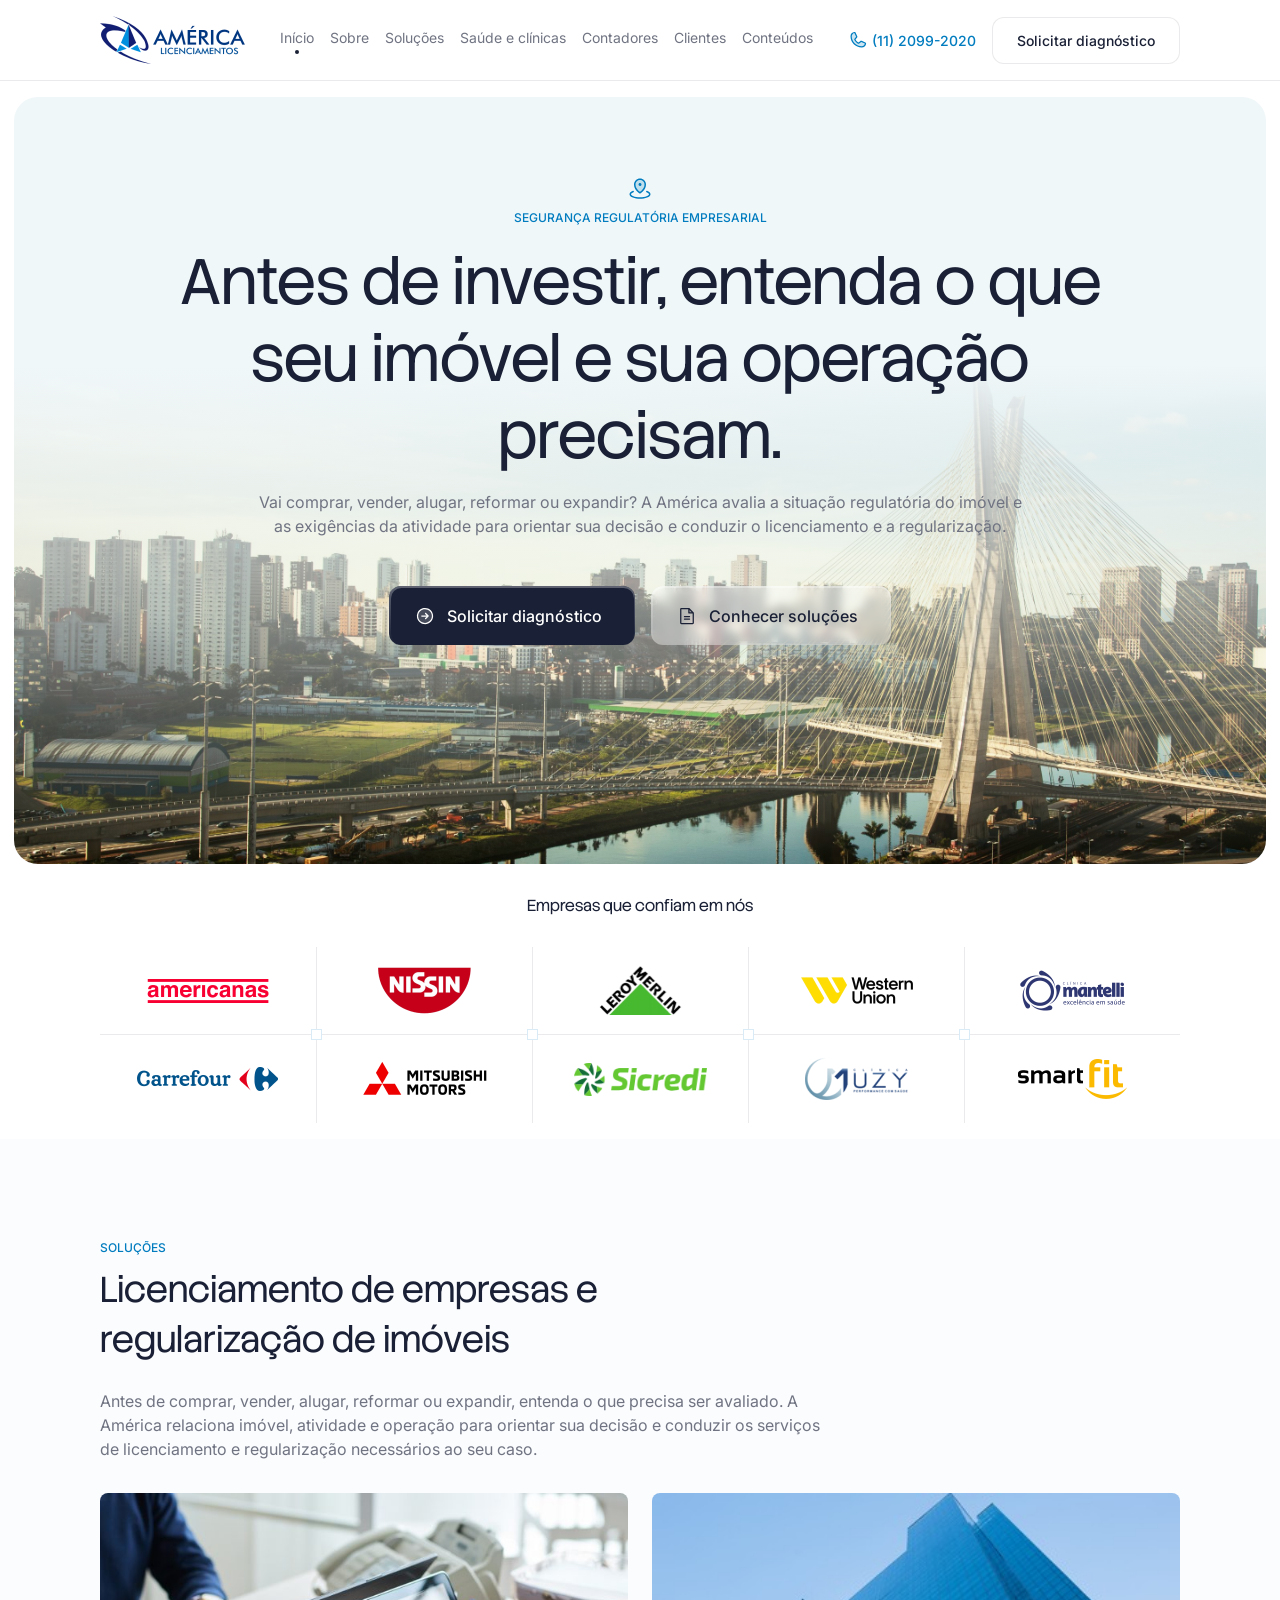
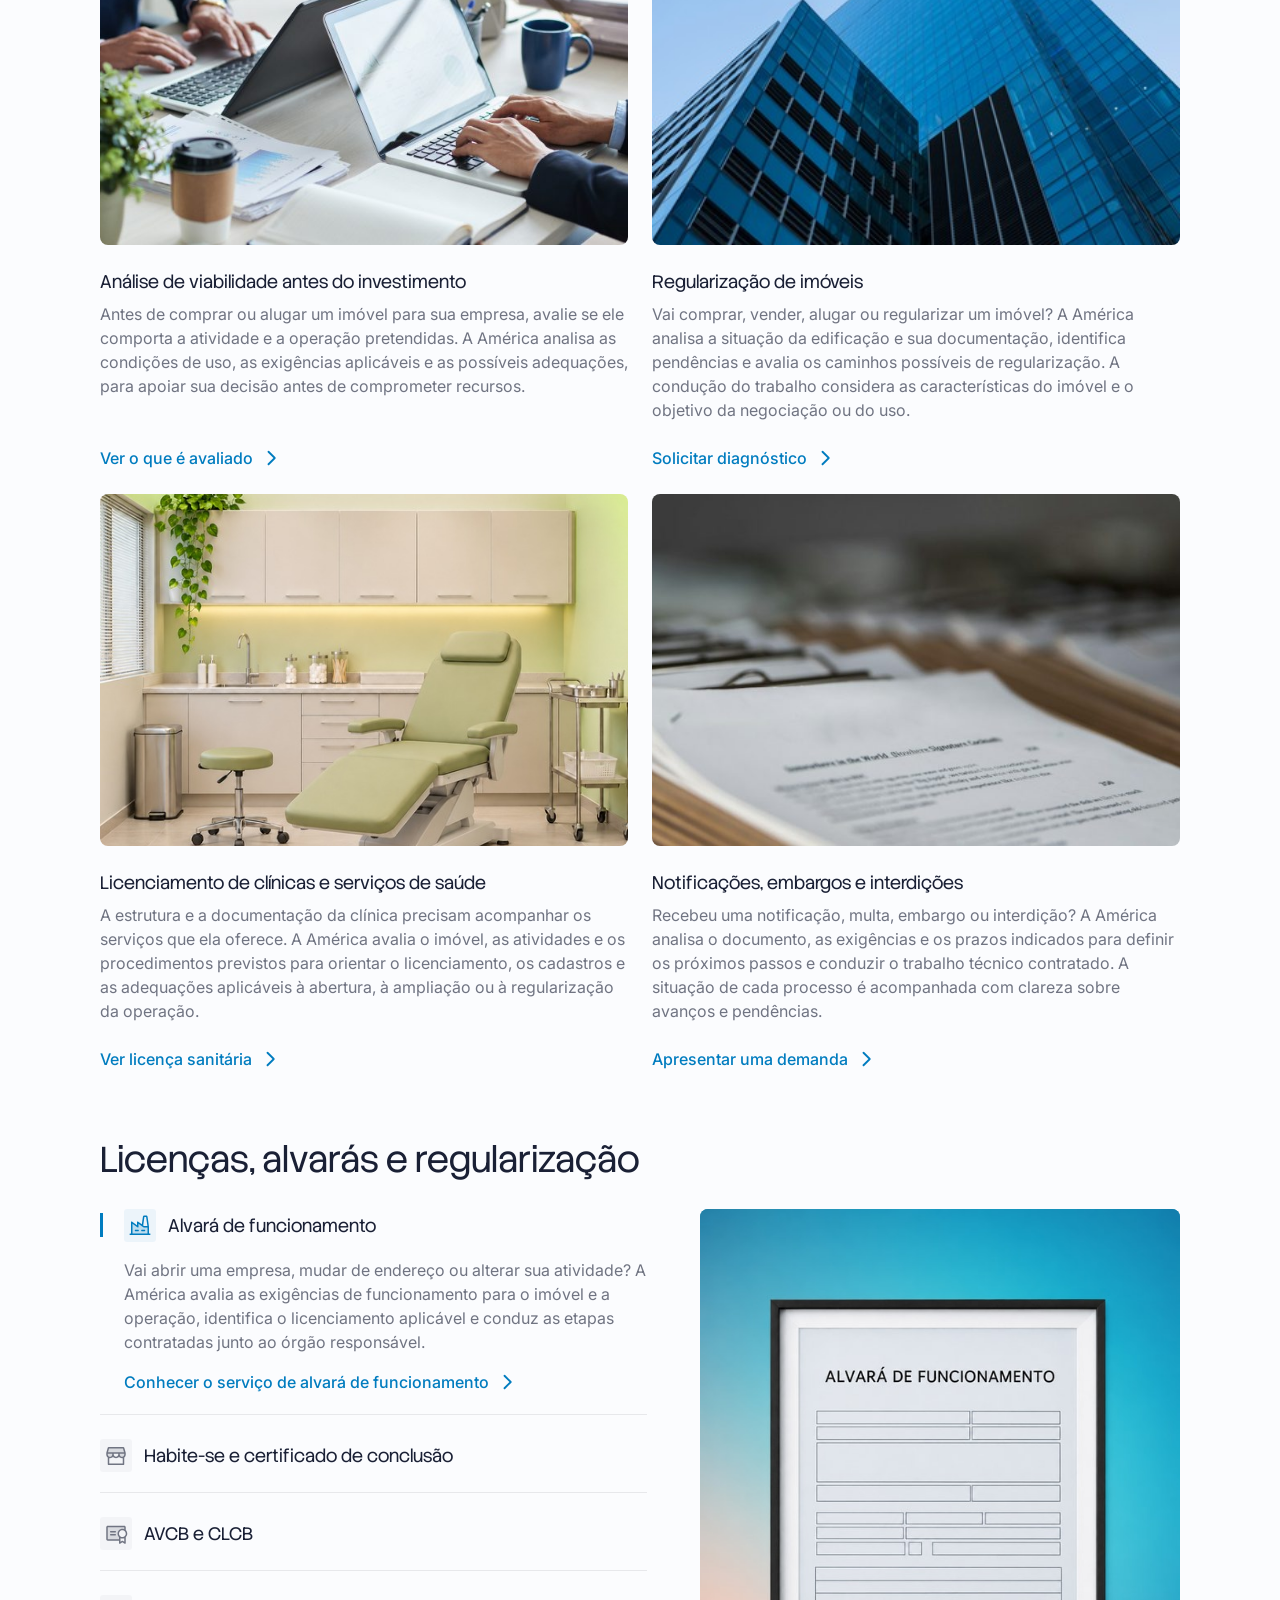
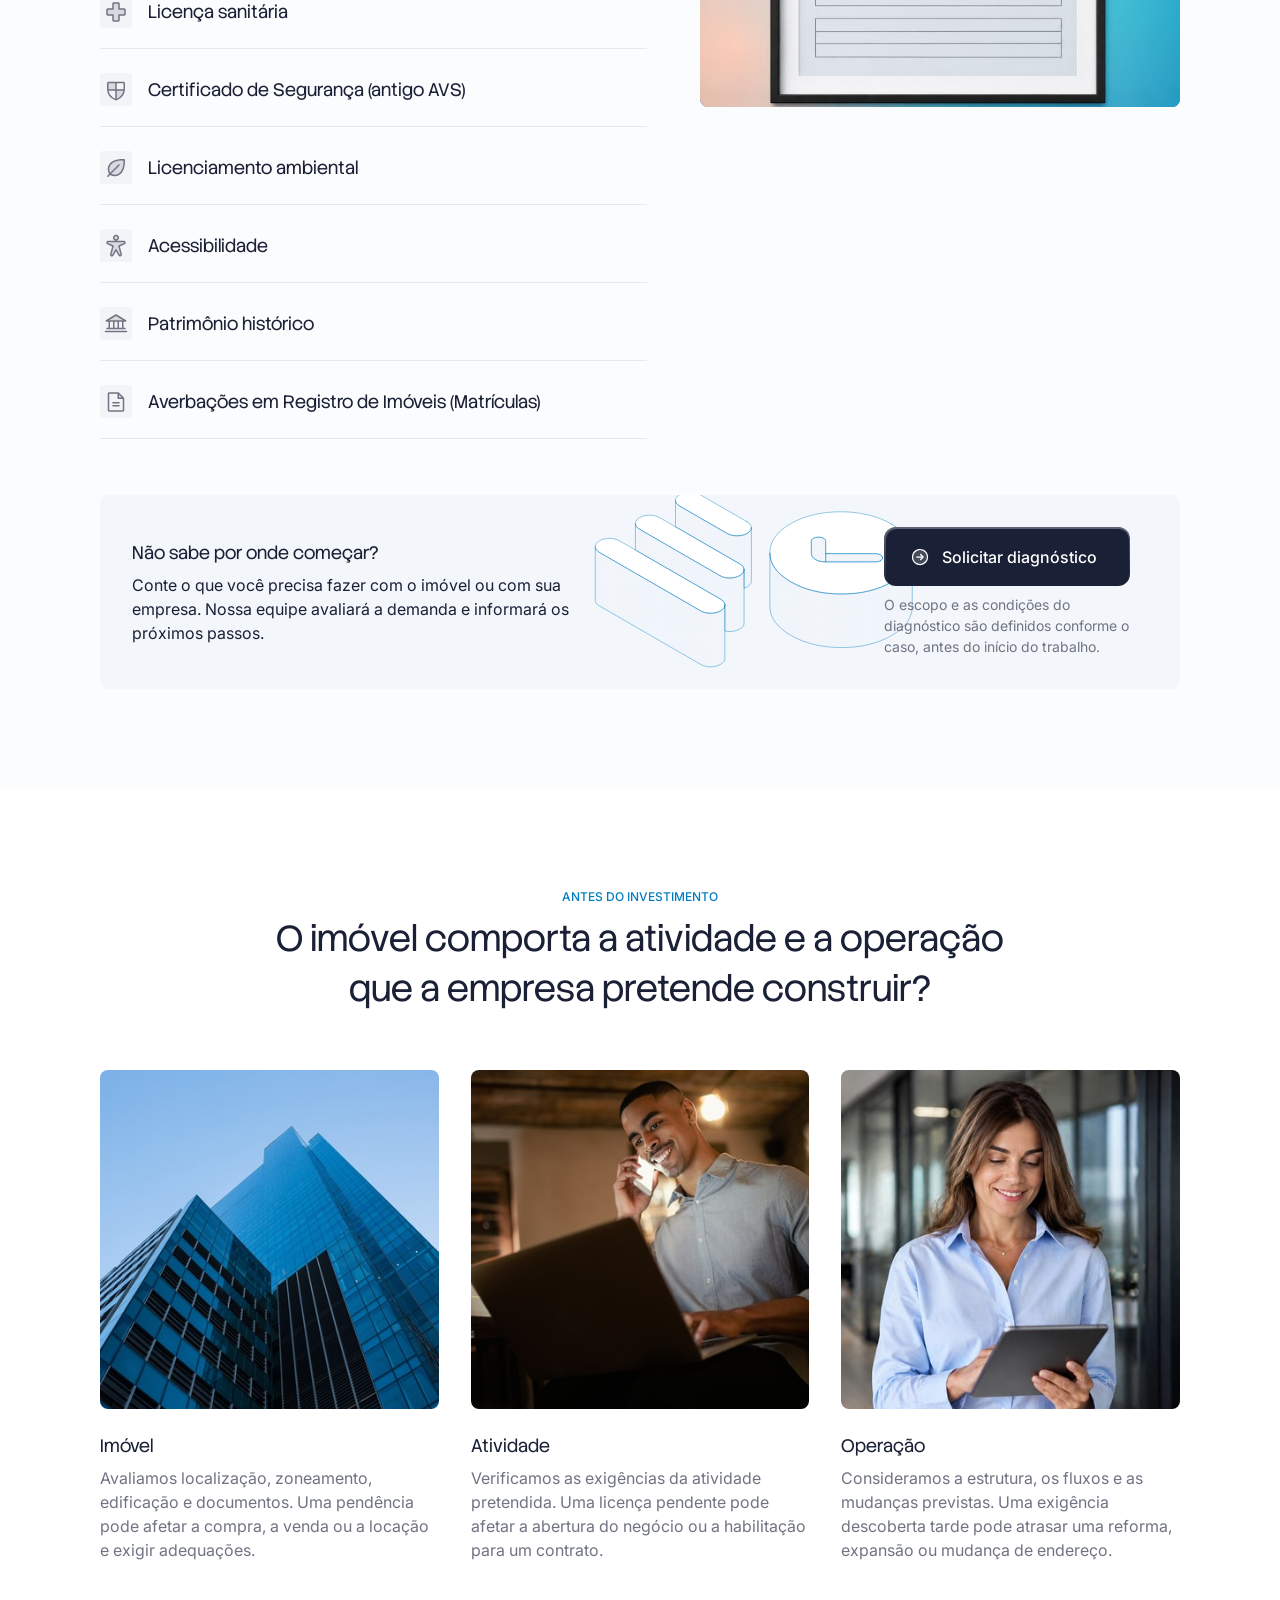
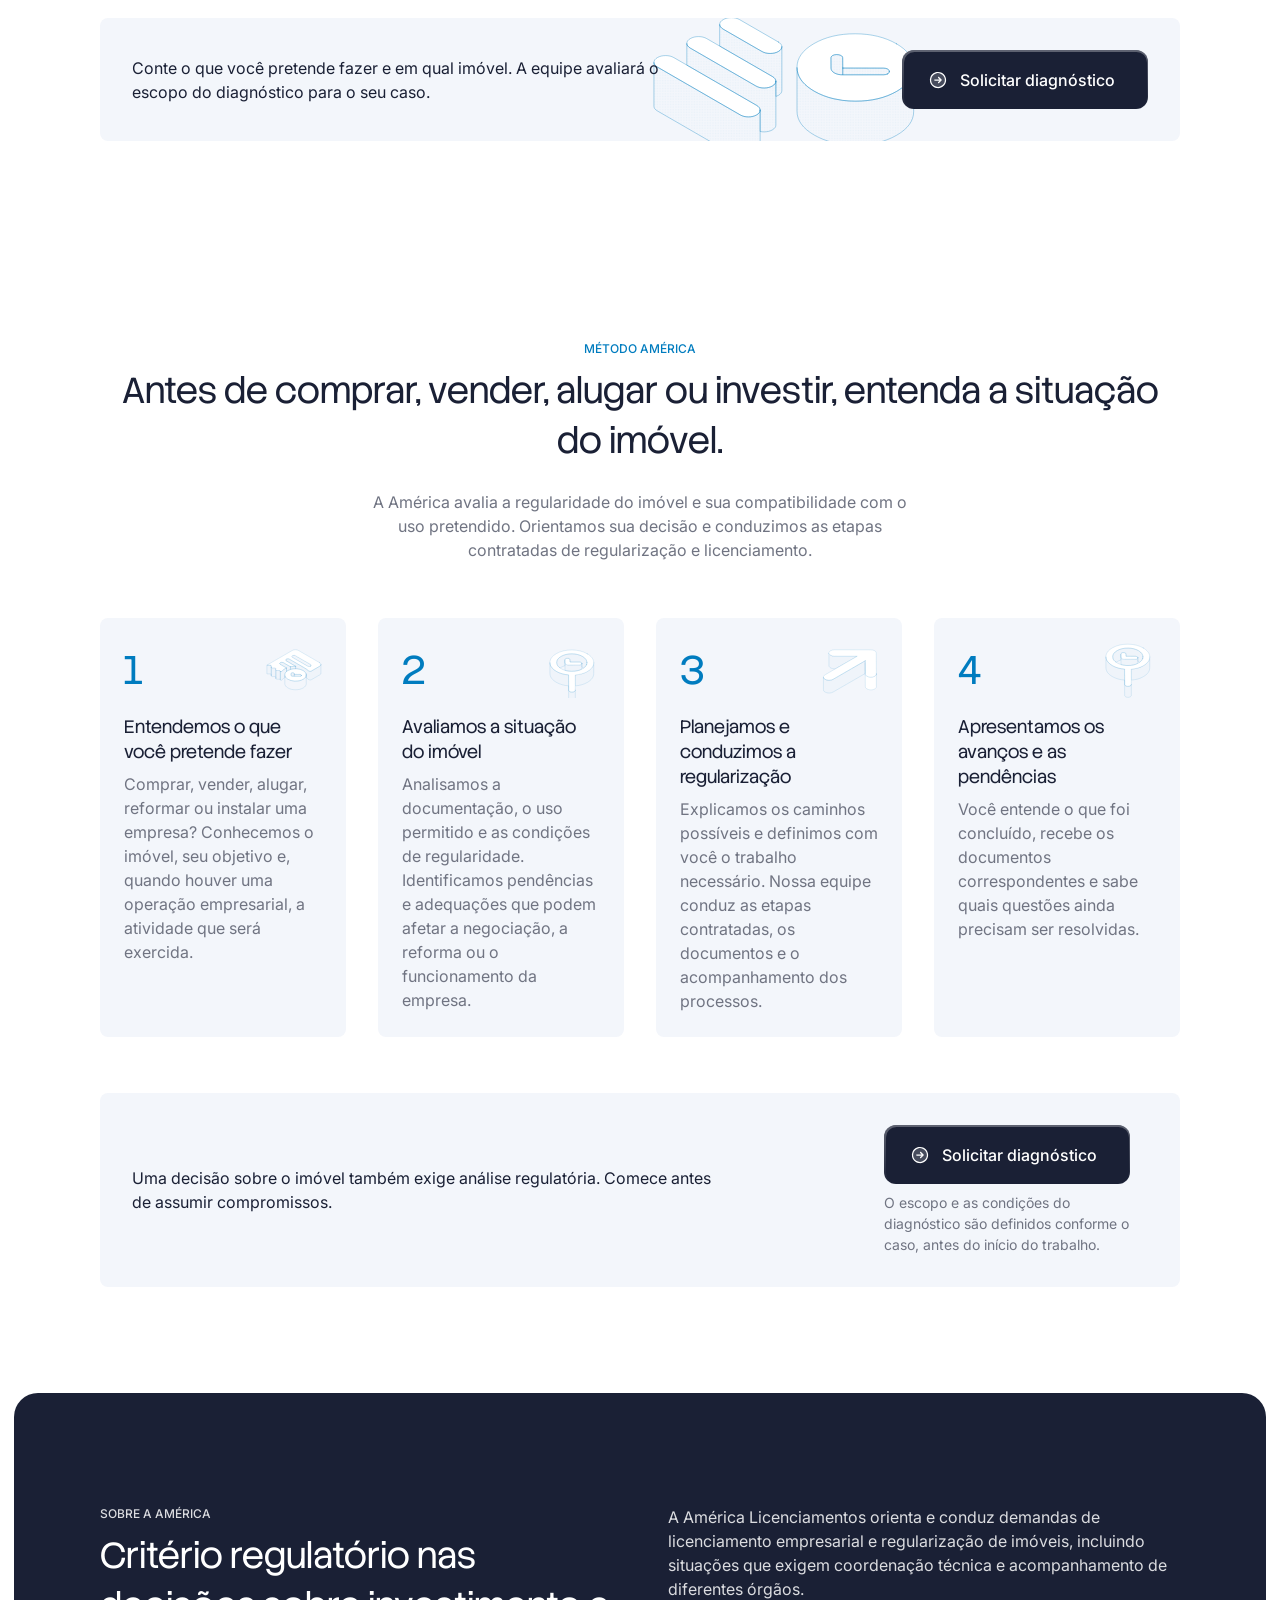
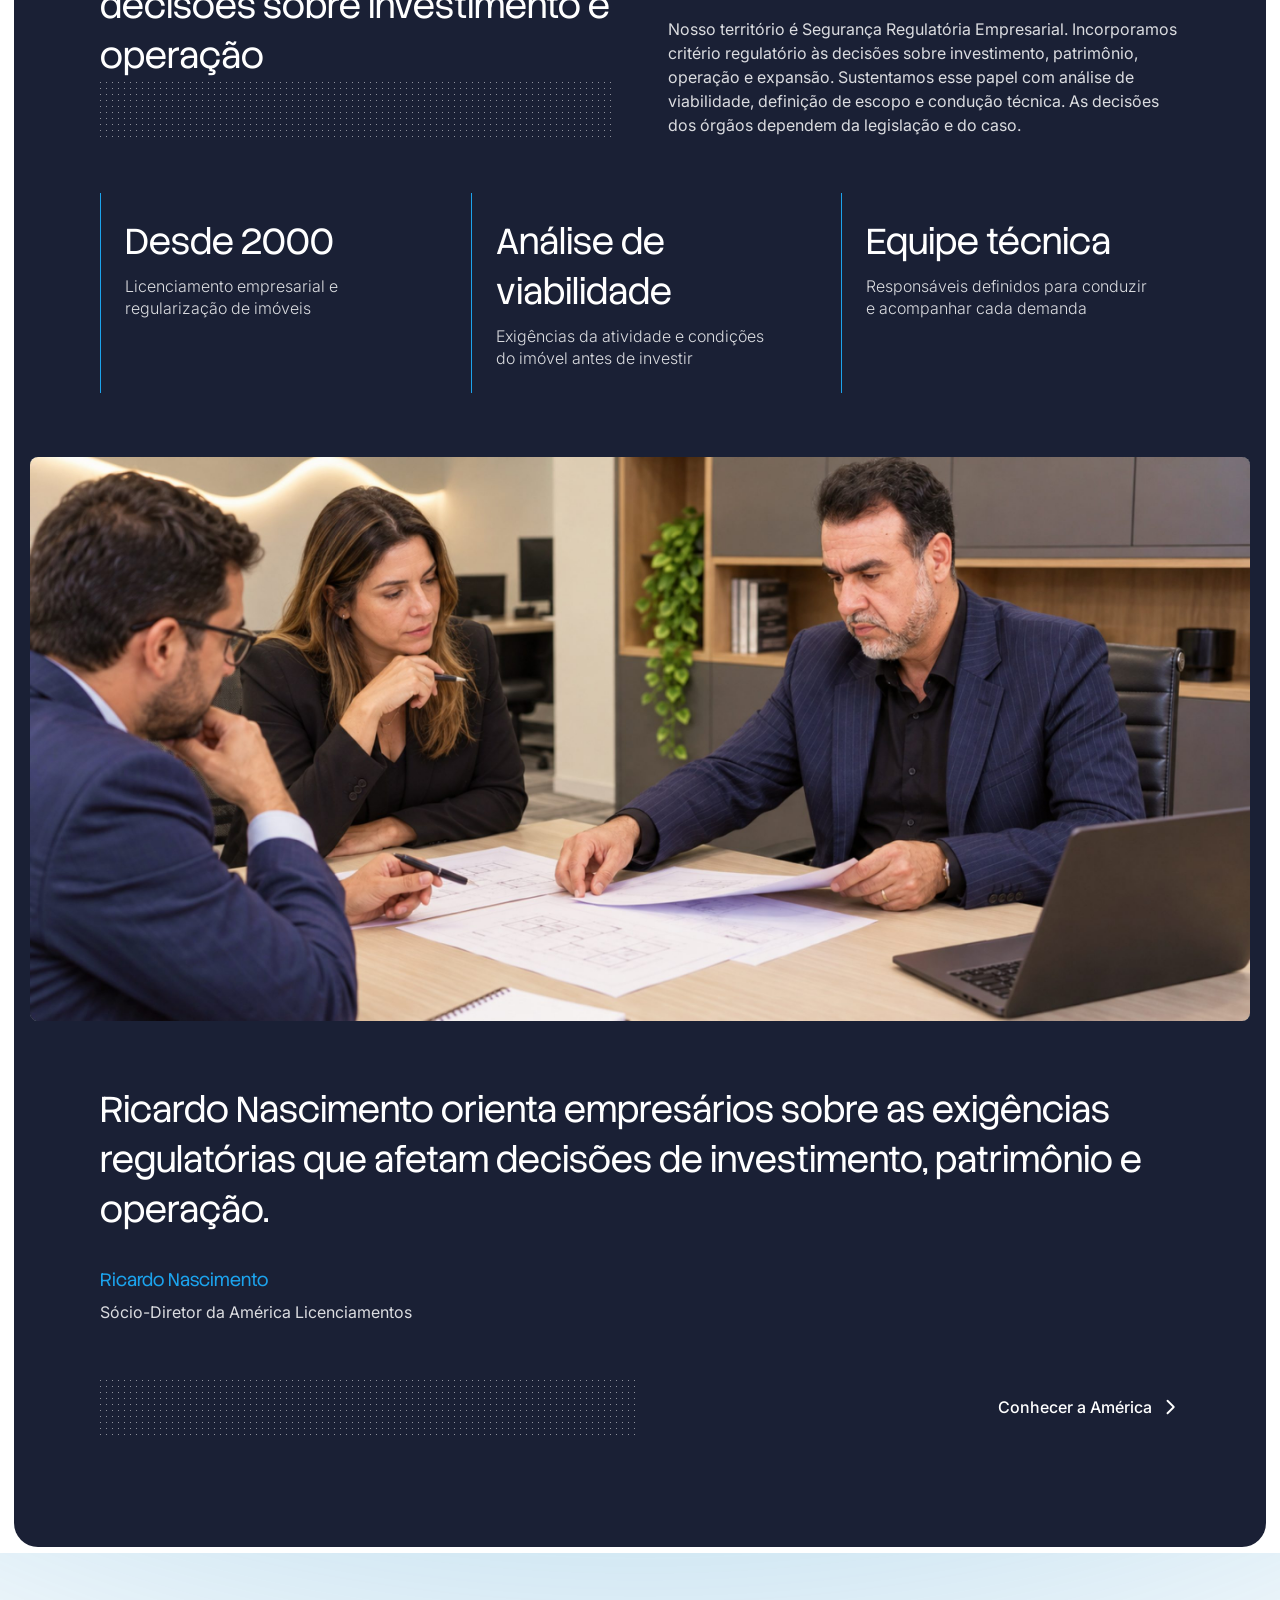
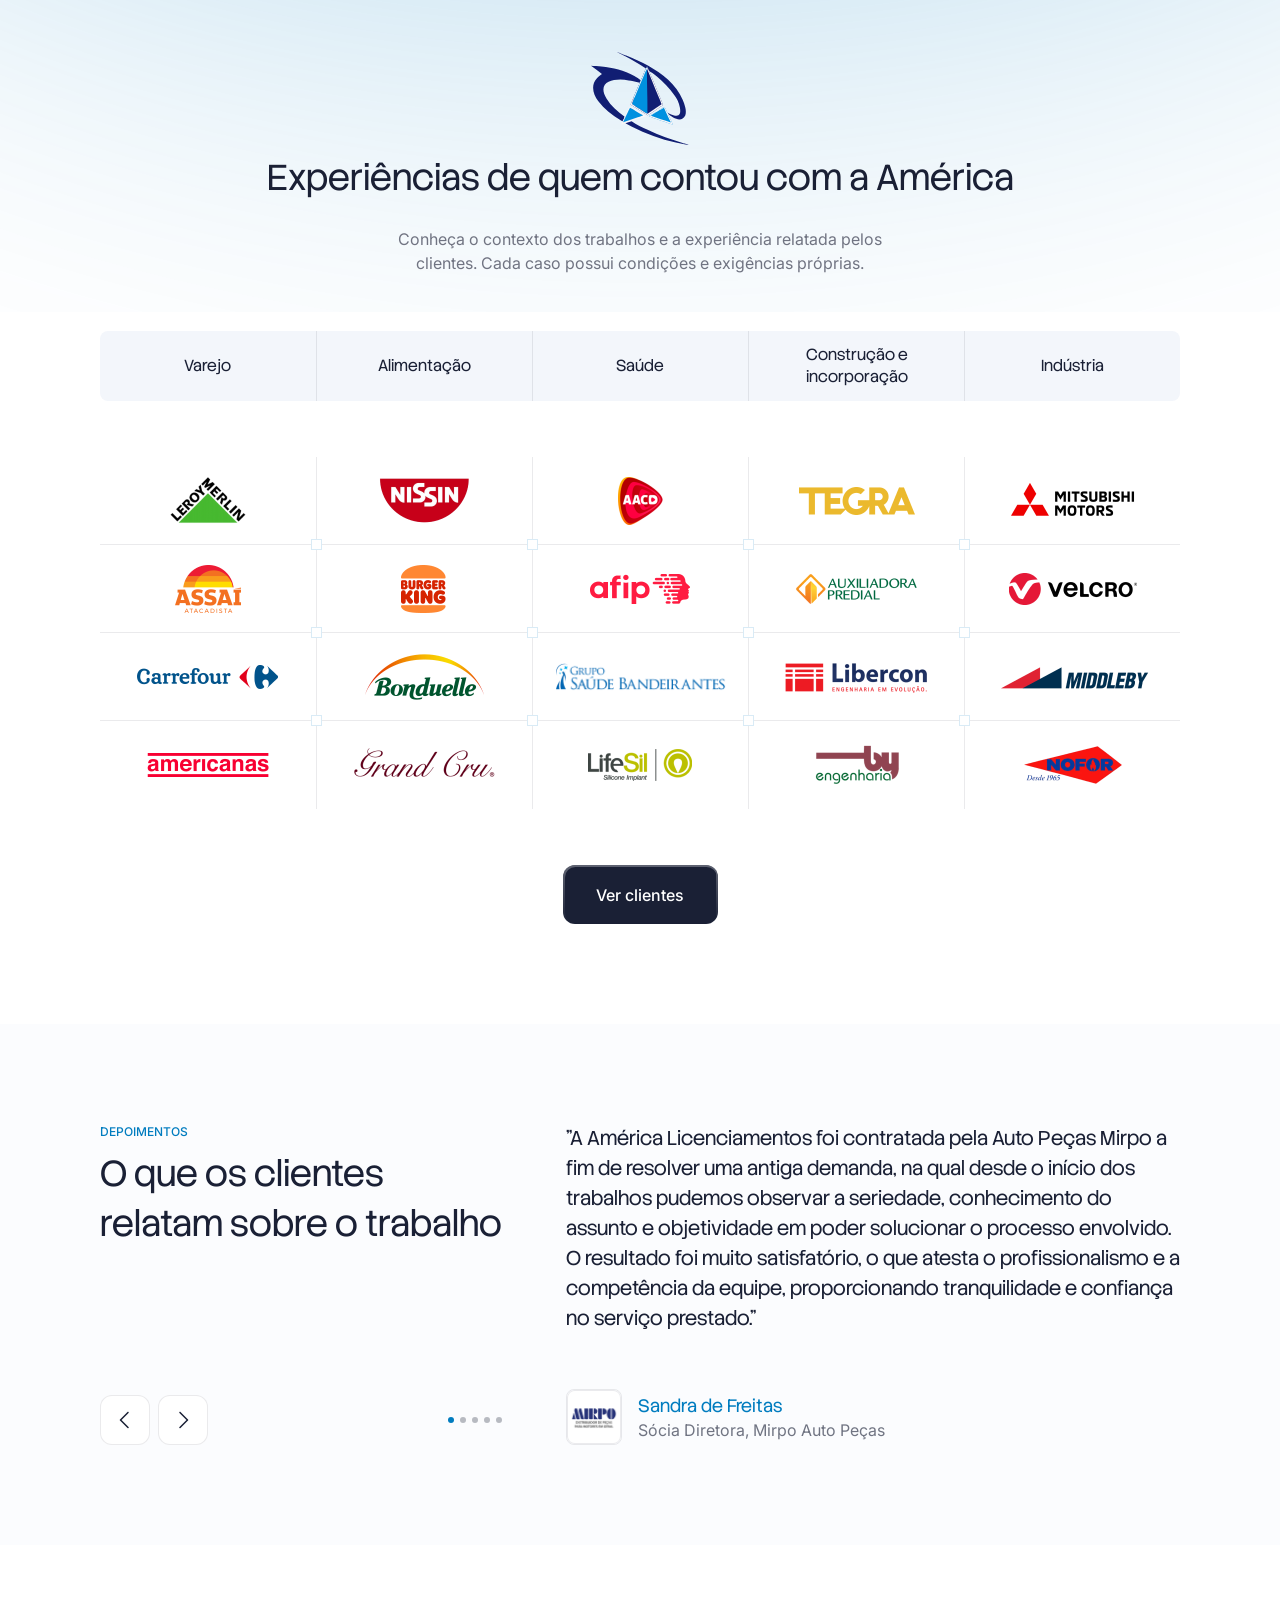
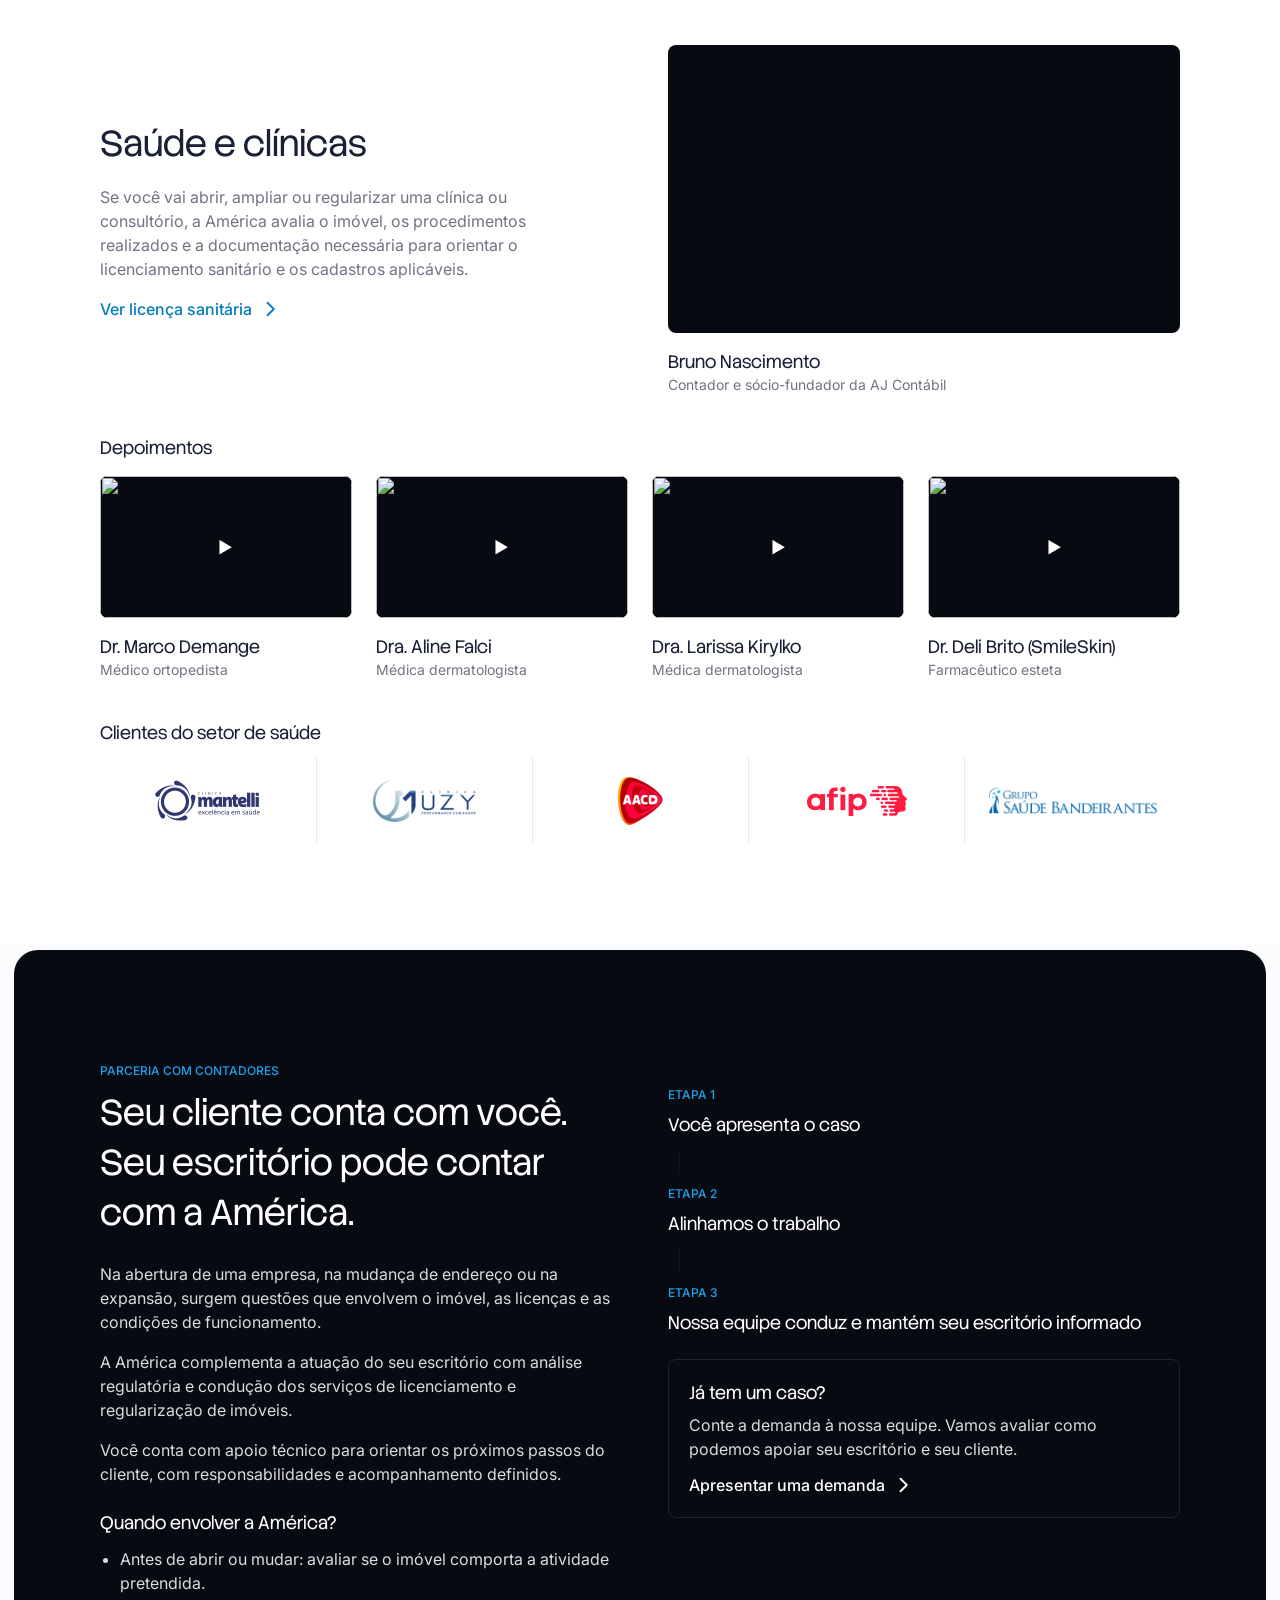
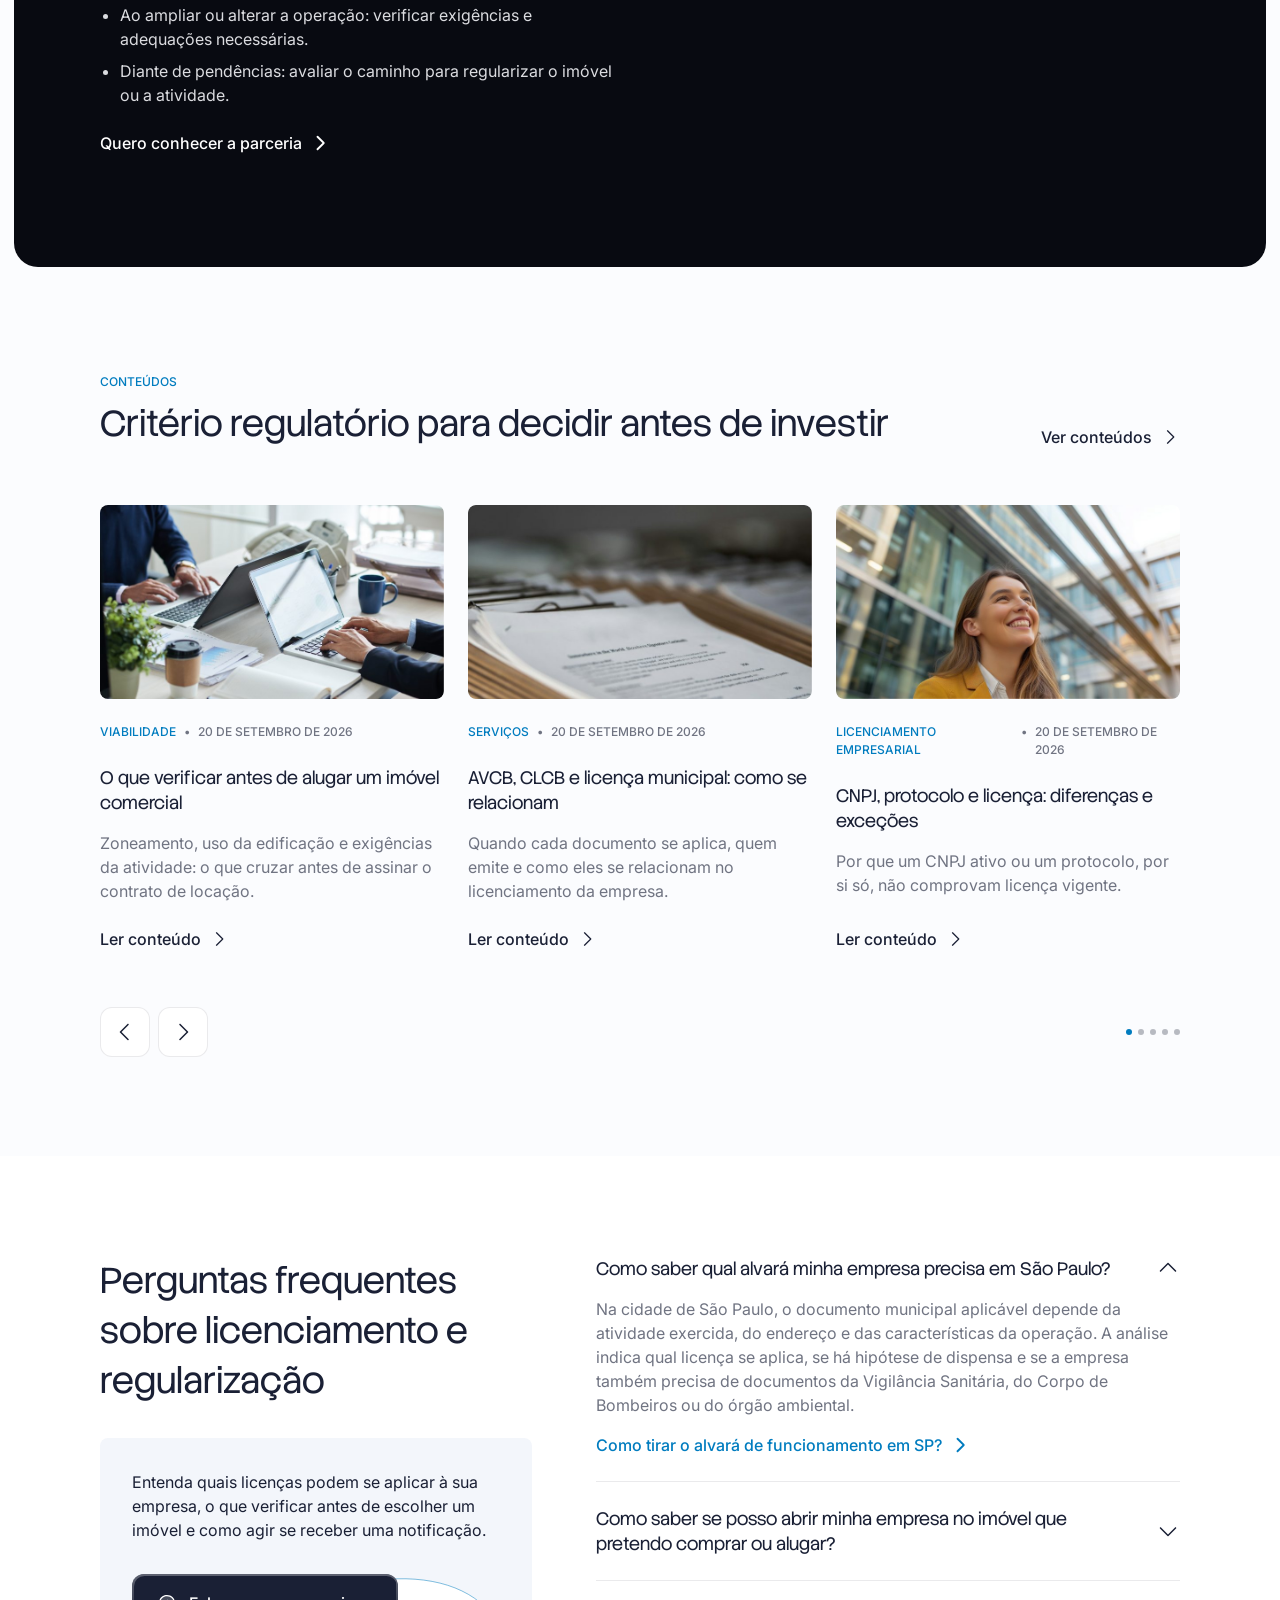
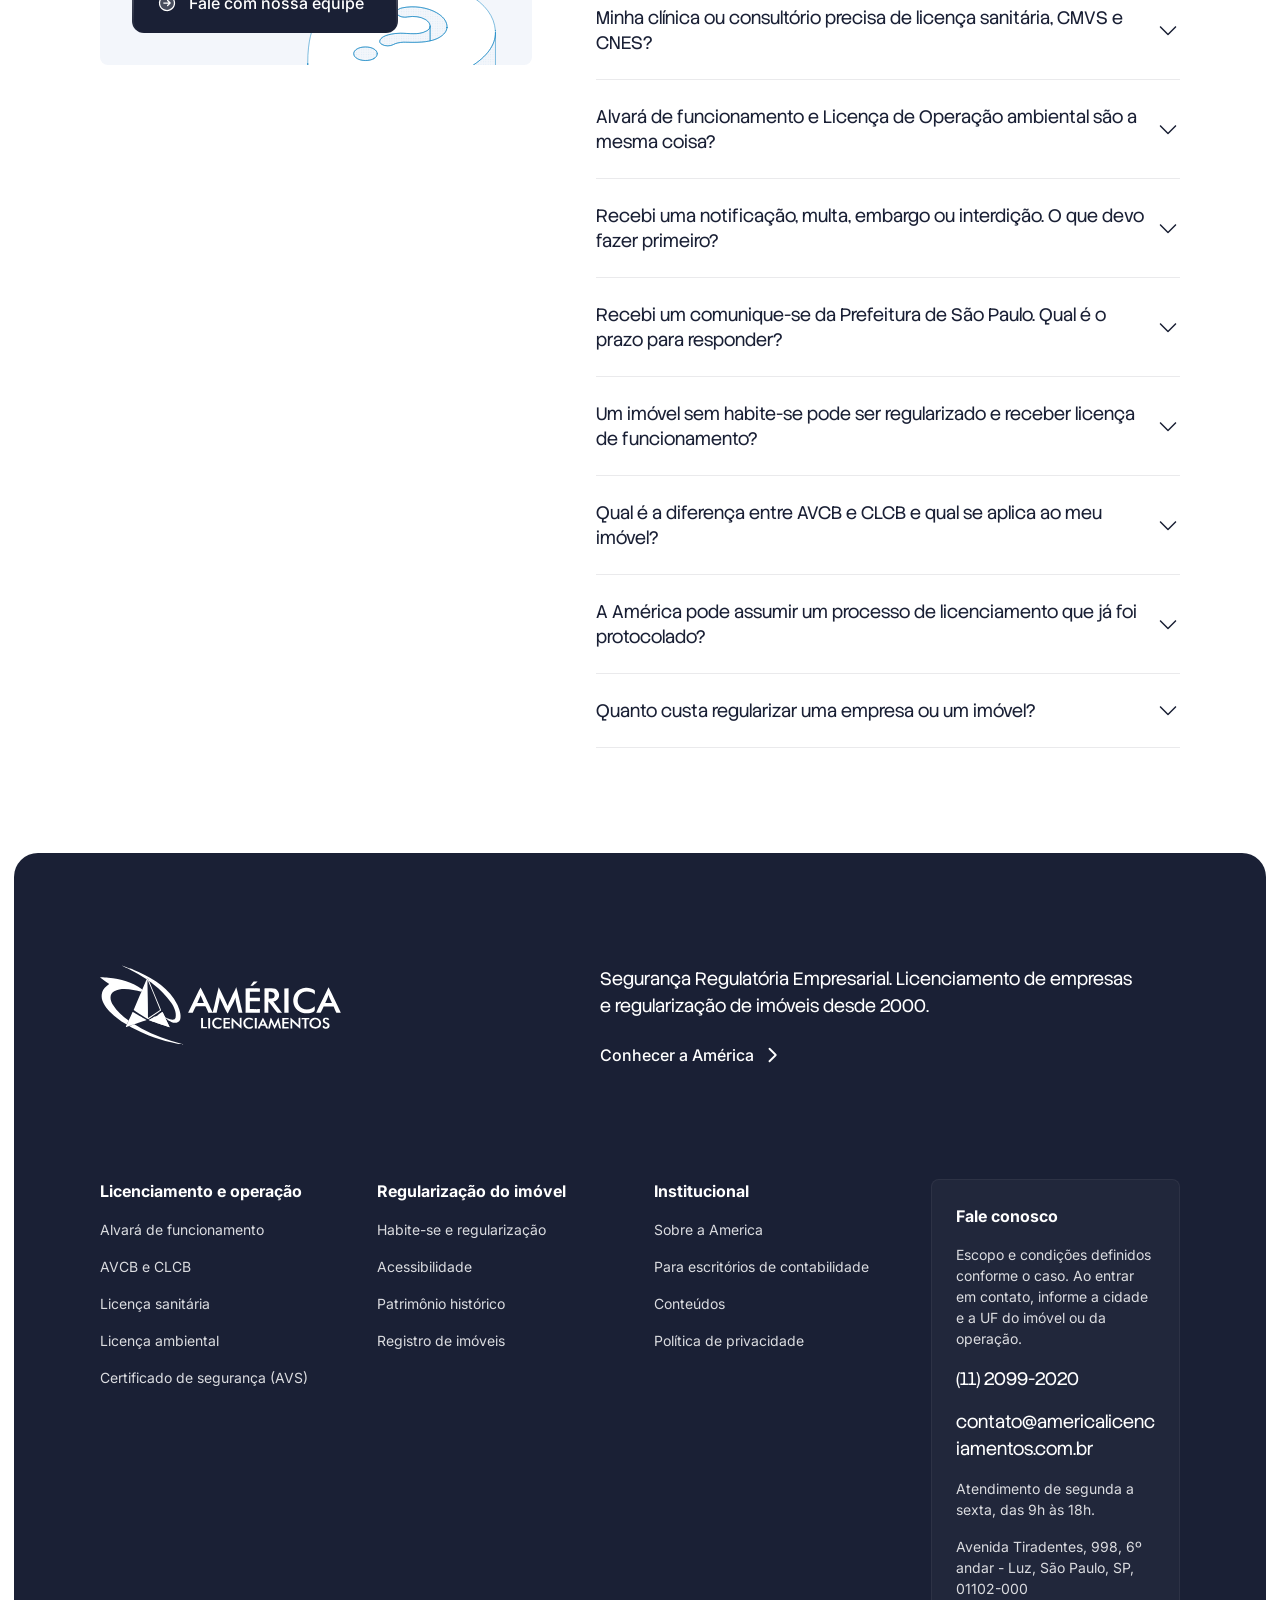
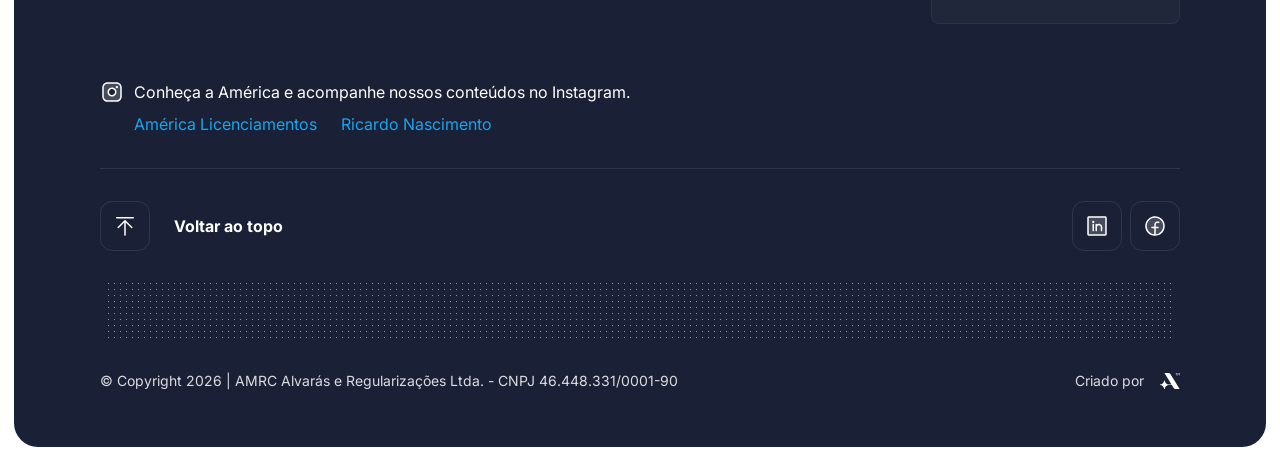
==== commit 86867e64: "Atualiza a prévia da home para revisão do cliente" ====
--- a/index.html
+++ b/index.html
@@ -37,7 +37,7 @@
   <link rel="preconnect" href="https://fonts.googleapis.com">
   <link rel="preconnect" href="https://fonts.gstatic.com" crossorigin>
   <link href="https://fonts.googleapis.com/css2?family=Inter:wght@300;400;500;700&family=Stack+Sans+Headline:wght@300&display=swap" rel="stylesheet">
-  <link rel="stylesheet" href="assets/css/style.css?v=34">
+  <link rel="stylesheet" href="assets/css/style.css?v=39">
 </head>
 <body>
 <!-- sprite:start -->
@@ -98,9 +98,9 @@
       <a href="#topo" aria-current="page">Início</a>
       <a href="#sobre">Sobre</a>
       <a href="#solucoes">Soluções</a>
-      <a href="#solucoes">Saúde e clínicas</a>
+      <a href="#saude-e-clinicas">Saúde e clínicas</a>
       <a href="#contadores">Contadores</a>
-      <a href="#cases">Cases</a>
+      <a href="#cases">Clientes</a>
       <a href="#conteudos">Conteúdos</a>
     </nav>
     <div class="site-header__actions">
@@ -479,7 +479,7 @@
       <li class="logo-grid__cell"><img src="assets/images/cases/by-engenharia.png" width="88" height="40" alt="By Engenharia" loading="lazy"></li>
       <li class="logo-grid__cell"><img src="assets/images/cases/nofor.png" width="102" height="40" alt="Nofor" loading="lazy"></li>
     </ul>
-    <div class="cases__cta"><a class="btn btn--primary btn--plain" href="#cases">Ver cases</a></div>
+    <div class="cases__cta"><a class="btn btn--primary btn--plain" href="#cases">Ver clientes</a></div>
   </div>
 </section>
 
@@ -551,6 +551,94 @@
   </div>
 </section>
 
+<!-- Saúde e clínicas -->
+<section class="section section--white health" id="saude-e-clinicas" aria-labelledby="health-title">
+  <div class="container">
+    <div class="health__grid">
+      <div class="health__intro">
+        <h2 class="t-h2" id="health-title">Saúde e clínicas</h2>
+        <p class="t-body muted">Se você vai abrir, ampliar ou regularizar uma clínica ou consultório, a América avalia o imóvel, os procedimentos realizados e a documentação necessária para orientar o licenciamento sanitário e os cadastros aplicáveis.</p>
+        <a class="link-caret link-caret--blue" href="#licenca-sanitaria">Ver licença sanitária<svg class="icon" aria-hidden="true"><use href="#i-caret-right-20"/></svg></a>
+      </div>
+      <figure>
+        <div class="health__video" data-testimonial-player="Depoimento de Bruno Nascimento">
+          <a data-testimonial-link href="https://www.youtube.com/watch?v=GH-THXsi21s" target="_blank" rel="noopener noreferrer" aria-label="Assistir ao depoimento de Bruno Nascimento no YouTube">
+            <img src="assets/images/depoimento-bruno.jpg" width="1280" height="720" alt="Bruno Nascimento durante o depoimento" loading="lazy">
+            <span class="health__play" aria-hidden="true">&#9654;</span>
+          </a>
+        </div>
+        <figcaption class="health__caption">
+          <p class="t-h3">Bruno Nascimento</p>
+          <p class="t-small muted">Contador e sócio-fundador da AJ Contábil</p>
+        </figcaption>
+      </figure>
+    </div>
+    <div class="health__testimonials" aria-labelledby="health-testimonials-title">
+      <h3 class="t-h3" id="health-testimonials-title">Depoimentos</h3>
+      <div class="health__testimonials-grid">
+        <figure>
+          <div class="health__video">
+            <a href="https://www.youtube.com/shorts/760AwHgGcq4" target="_blank" rel="noopener noreferrer" aria-label="Assistir ao depoimento de Dr. Marco Demange no YouTube">
+              <img src="https://lp.americalicenciamentos.com.br/wp-content/uploads/2026/06/america-licenciamentos-lp-visa-1.png" alt="" loading="lazy">
+              <span class="health__play" aria-hidden="true">&#9654;</span>
+            </a>
+          </div>
+          <figcaption class="health__caption">
+            <p class="t-h3">Dr. Marco Demange</p>
+            <p class="t-small muted">Médico ortopedista</p>
+          </figcaption>
+        </figure>
+        <figure>
+          <div class="health__video">
+            <a href="https://www.youtube.com/shorts/IiNFCByWekQ" target="_blank" rel="noopener noreferrer" aria-label="Assistir ao depoimento de Dra. Aline Falci no YouTube">
+              <img src="https://lp.americalicenciamentos.com.br/wp-content/uploads/2026/06/america-licenciamentos-lp-visa-2.png" alt="" loading="lazy">
+              <span class="health__play" aria-hidden="true">&#9654;</span>
+            </a>
+          </div>
+          <figcaption class="health__caption">
+            <p class="t-h3">Dra. Aline Falci</p>
+            <p class="t-small muted">Médica dermatologista</p>
+          </figcaption>
+        </figure>
+        <figure>
+          <div class="health__video">
+            <a href="https://www.youtube.com/shorts/pa-RY4TH2pc" target="_blank" rel="noopener noreferrer" aria-label="Assistir ao depoimento de Dra. Larissa Kirylko no YouTube">
+              <img src="https://lp.americalicenciamentos.com.br/wp-content/uploads/2026/06/america-licenciamentos-lp-visa-3.png" alt="" loading="lazy">
+              <span class="health__play" aria-hidden="true">&#9654;</span>
+            </a>
+          </div>
+          <figcaption class="health__caption">
+            <p class="t-h3">Dra. Larissa Kirylko</p>
+            <p class="t-small muted">Médica dermatologista</p>
+          </figcaption>
+        </figure>
+        <figure>
+          <div class="health__video">
+            <a href="https://www.youtube.com/shorts/AMx8Dk8BUTg" target="_blank" rel="noopener noreferrer" aria-label="Assistir ao depoimento de Dr. Deli Brito (SmileSkin) no YouTube">
+              <img src="https://lp.americalicenciamentos.com.br/wp-content/uploads/2026/06/america-licenciamentos-lp-visa-4.png" alt="" loading="lazy">
+              <span class="health__play" aria-hidden="true">&#9654;</span>
+            </a>
+          </div>
+          <figcaption class="health__caption">
+            <p class="t-h3">Dr. Deli Brito (SmileSkin)</p>
+            <p class="t-small muted">Farmacêutico esteta</p>
+          </figcaption>
+        </figure>
+      </div>
+    </div>
+    <div class="health__logos">
+      <h3 class="t-h3" id="health-clients-title">Clientes do setor de saúde</h3>
+      <ul class="logo-grid" aria-labelledby="health-clients-title">
+        <li class="logo-grid__cell"><img src="assets/images/clientes/mantelli.png" width="117" height="48" alt="Clínica Mantelli" loading="lazy"></li>
+        <li class="logo-grid__cell"><img src="assets/images/clientes/muzy.png" width="103" height="48" alt="Clínica Muzy" loading="lazy"></li>
+        <li class="logo-grid__cell"><img src="assets/images/cases/aacd.png" width="45" height="48" alt="AACD" loading="lazy"></li>
+        <li class="logo-grid__cell"><img src="assets/images/cases/afip.png" width="100" height="30" alt="AFIP" loading="lazy"></li>
+        <li class="logo-grid__cell"><img src="assets/images/cases/saude-bandeirantes.png" width="176" height="32" alt="Grupo Saúde Bandeirantes" loading="lazy"></li>
+      </ul>
+    </div>
+  </div>
+</section>
+
 <!-- 10. Para contadores · 7053:869 -->
 <section class="card-section accountants" id="contadores" aria-labelledby="acc-title">
   <div class="card-section__inner">
@@ -576,30 +664,19 @@
         <a class="link-caret link-caret--light" href="#fluxo-contadores">Quero conhecer a parceria<svg class="icon" aria-hidden="true"><use href="#i-caret-right-20"/></svg></a>
       </div>
       <div class="accountants__aside">
-        <figure>
-          <div class="accountants__img" data-testimonial-player="Depoimento de Bruno Nascimento">
-            <a data-testimonial-link href="https://www.youtube.com/watch?v=GH-THXsi21s" target="_blank" rel="noopener noreferrer" aria-label="Assistir ao depoimento de Bruno Nascimento no YouTube">
-              <img src="assets/images/depoimento-bruno.jpg" width="1280" height="720" alt="Bruno Nascimento durante o depoimento" loading="lazy">
-            </a>
-          </div>
-          <figcaption class="accountants__caption">
-            <p class="t-h3">Bruno Nascimento</p>
-            <p class="t-small">Contador e sócio-fundador da AJ Contábil</p>
-          </figcaption>
-        </figure>
+        <ol class="accountants__steps" id="fluxo-contadores" aria-label="Como funciona a parceria">
+          <li><span class="eyebrow eyebrow--dark">Etapa 1</span><span class="t-h3">Você apresenta o caso</span></li>
+          <li class="accountants__arrow" aria-hidden="true"><svg width="49" height="87" viewBox="0 0 49 87"><path d="M24.5 0H24V86.5H25V0H24.5ZM24.1464 86.8536C24.3417 87.0488 24.6583 87.0488 24.8536 86.8536L28.0355 83.6716C28.2308 83.4763 28.2308 83.1597 28.0355 82.9645C27.8403 82.7692 27.5237 82.7692 27.3284 82.9645L24.5 85.7929L21.6716 82.9645C21.4763 82.7692 21.1597 82.7692 20.9645 82.9645C20.7692 83.1597 20.7692 83.4763 20.9645 83.6716L24.1464 86.8536Z" fill="#fff" fill-opacity=".15"/></svg></li>
+          <li><span class="eyebrow eyebrow--dark">Etapa 2</span><span class="t-h3">Alinhamos o trabalho</span></li>
+          <li class="accountants__arrow" aria-hidden="true"><svg width="49" height="87" viewBox="0 0 49 87"><path d="M24.5 0H24V86.5H25V0H24.5ZM24.1464 86.8536C24.3417 87.0488 24.6583 87.0488 24.8536 86.8536L28.0355 83.6716C28.2308 83.4763 28.2308 83.1597 28.0355 82.9645C27.8403 82.7692 27.5237 82.7692 27.3284 82.9645L24.5 85.7929L21.6716 82.9645C21.4763 82.7692 21.1597 82.7692 20.9645 82.9645C20.7692 83.1597 20.7692 83.4763 20.9645 83.6716L24.1464 86.8536Z" fill="#fff" fill-opacity=".15"/></svg></li>
+          <li><span class="eyebrow eyebrow--dark">Etapa 3</span><span class="t-h3">Nossa equipe conduz e mantém seu escritório informado</span></li>
+        </ol>
         <div class="accountants__case">
           <h3 class="t-h3">Já tem um caso?</h3>
           <p class="t-body">Conte a demanda à nossa equipe. Vamos avaliar como podemos apoiar seu escritório e seu cliente.</p>
           <a class="link-caret link-caret--light" href="#contato">Apresentar uma demanda<svg class="icon" aria-hidden="true"><use href="#i-caret-right-20"/></svg></a>
         </div>
       </div>
-      <ol class="accountants__steps" id="fluxo-contadores" aria-label="Como funciona a parceria">
-        <li><span class="eyebrow eyebrow--dark">Etapa 1</span><span class="t-h3">Você apresenta o caso</span></li>
-        <li class="accountants__arrow" aria-hidden="true"><svg width="49" height="87" viewBox="0 0 49 87"><path d="M24.5 0H24V86.5H25V0H24.5ZM24.1464 86.8536C24.3417 87.0488 24.6583 87.0488 24.8536 86.8536L28.0355 83.6716C28.2308 83.4763 28.2308 83.1597 28.0355 82.9645C27.8403 82.7692 27.5237 82.7692 27.3284 82.9645L24.5 85.7929L21.6716 82.9645C21.4763 82.7692 21.1597 82.7692 20.9645 82.9645C20.7692 83.1597 20.7692 83.4763 20.9645 83.6716L24.1464 86.8536Z" fill="#fff" fill-opacity=".15"/></svg></li>
-        <li><span class="eyebrow eyebrow--dark">Etapa 2</span><span class="t-h3">Alinhamos o trabalho</span></li>
-        <li class="accountants__arrow" aria-hidden="true"><svg width="49" height="87" viewBox="0 0 49 87"><path d="M24.5 0H24V86.5H25V0H24.5ZM24.1464 86.8536C24.3417 87.0488 24.6583 87.0488 24.8536 86.8536L28.0355 83.6716C28.2308 83.4763 28.2308 83.1597 28.0355 82.9645C27.8403 82.7692 27.5237 82.7692 27.3284 82.9645L24.5 85.7929L21.6716 82.9645C21.4763 82.7692 21.1597 82.7692 20.9645 82.9645C20.7692 83.1597 20.7692 83.4763 20.9645 83.6716L24.1464 86.8536Z" fill="#fff" fill-opacity=".15"/></svg></li>
-        <li><span class="eyebrow eyebrow--dark">Etapa 3</span><span class="t-h3">Nossa equipe conduz e mantém seu escritório informado</span></li>
-      </ol>
     </div>
   </div>
 </section>
@@ -665,70 +742,79 @@
 <section class="section section--white faq" aria-labelledby="faq-title">
   <div class="container faq__grid">
     <div class="faq__aside">
-      <h2 class="t-h2" id="faq-title">Perguntas frequentes</h2>
+      <h2 class="t-h2" id="faq-title">Perguntas frequentes sobre licenciamento e regularização</h2>
       <div class="faq__box">
-        <img class="faq__art" src="assets/images/ilustra-faq.svg" alt="" aria-hidden="true">
         <div class="t-body">
-          <p>As dúvidas que mais aparecem na primeira conversa.</p>
-          <p>O que é específico de cada serviço está nas páginas de soluções, com o órgão responsável e a norma aplicável.</p>
-        </div>
-        <a class="btn btn--primary" href="#solucoes"><svg class="icon icon--20" aria-hidden="true"><use href="#i-arrow-circle-right"/></svg>Ver soluções</a>
+          <p>Entenda quais licenças podem se aplicar à sua empresa, o que verificar antes de escolher um imóvel e como agir se receber uma notificação.</p>
+        </div>
+        <a class="btn btn--primary" href="#contato"><svg class="icon icon--20" aria-hidden="true"><use href="#i-arrow-circle-right"/></svg>Fale com nossa equipe</a>
+        <img class="faq__art" src="assets/images/ilustra-faq.svg" width="197" height="197" alt="" aria-hidden="true">
       </div>
     </div>
     <div class="faq__list" data-faq>
       <div class="faq-item is-open">
-        <button class="faq-item__q t-h3" type="button" aria-expanded="true"><span>Como saber se posso abrir minha empresa em determinado endereço em São Paulo?</span><svg class="icon" aria-hidden="true"><use href="#i-caret-down"/></svg></button>
+        <button class="faq-item__q t-h3" type="button" aria-expanded="true"><span>Como saber qual alvará minha empresa precisa em São Paulo?</span><svg class="icon" aria-hidden="true"><use href="#i-caret-down"/></svg></button>
         <div class="faq-item__a"><div><div class="t-body muted stack-p">
-          <p>Para saber se uma empresa pode funcionar em determinado endereço, é necessária uma análise de viabilidade que cruze o zoneamento do imóvel, a atividade pretendida, a situação da edificação e as exigências específicas da operação.</p>
-          <p>Essa análise deve ocorrer antes da compra, da locação ou da reforma, porque o resultado pode influenciar a escolha do local e as adequações necessárias. Um endereço disponível ou um CNPJ ativo não confirmam, por si sós, que o imóvel comporta a operação; a decisão final cabe aos órgãos competentes.</p>
+          <p>Na cidade de São Paulo, o documento municipal aplicável depende da atividade exercida, do endereço e das características da operação. A análise indica qual licença se aplica, se há hipótese de dispensa e se a empresa também precisa de documentos da Vigilância Sanitária, do Corpo de Bombeiros ou do órgão ambiental.</p>
+          <p><a class="link-caret link-caret--blue" href="https://americalicenciamentos.com.br/como-tirar-o-alvara-de-funcionamento-em-sp/">Como tirar o alvará de funcionamento em SP?<svg class="icon" aria-hidden="true"><use href="#i-caret-right-20"/></svg></a></p>
         </div></div></div>
       </div>
       <div class="faq-item">
-        <button class="faq-item__q t-h3" type="button" aria-expanded="false"><span>Alvará de funcionamento e licença de funcionamento são a mesma coisa?</span><svg class="icon" aria-hidden="true"><use href="#i-caret-down"/></svg></button>
+        <button class="faq-item__q t-h3" type="button" aria-expanded="false"><span>Como saber se posso abrir minha empresa no imóvel que pretendo comprar ou alugar?</span><svg class="icon" aria-hidden="true"><use href="#i-caret-down"/></svg></button>
         <div class="faq-item__a"><div><div class="t-body muted stack-p">
-          <p>Os termos costumam ser usados como sinônimos, mas o Decreto 49.969/2008 distingue duas licenças para estabelecimentos permanentes em São Paulo. O Auto de Licença de Funcionamento (ALF) é expedido pelas Subprefeituras.</p>
-          <p>O Alvará de Funcionamento é expedido pela Secretaria Municipal de Urbanismo e Licenciamento (SMUL) para estabelecimentos com lotação igual ou superior a 250 pessoas destinados a atividades geradoras de público. O decreto fixa prazo máximo de 30 dias para a expedição, contado do pedido com toda a documentação e suspenso enquanto houver comunicado pendente.</p>
+          <p>Em São Paulo, a Consulta de Viabilidade da Prefeitura ajuda a verificar se a atividade pode ser instalada no endereço. Antes de assinar o contrato, também é importante conferir a regularidade da edificação e identificar as adequações que a operação pode exigir. A América reúne essas informações no Diagnóstico de Viabilidade Regulatória para orientar a decisão antes da compra, da locação ou da reforma.</p>
+          <p><a class="link-caret link-caret--blue" href="#antes-do-investimento">Conhecer o Diagnóstico de Viabilidade Regulatória<svg class="icon" aria-hidden="true"><use href="#i-caret-right-20"/></svg></a></p>
         </div></div></div>
       </div>
       <div class="faq-item">
-        <button class="faq-item__q t-h3" type="button" aria-expanded="false"><span>AVCB ou CLCB: qual é a diferença e qual se aplica à minha empresa?</span><svg class="icon" aria-hidden="true"><use href="#i-caret-down"/></svg></button>
+        <button class="faq-item__q t-h3" type="button" aria-expanded="false"><span>Minha clínica ou consultório precisa de licença sanitária, CMVS e CNES?</span><svg class="icon" aria-hidden="true"><use href="#i-caret-down"/></svg></button>
         <div class="faq-item__a"><div><div class="t-body muted stack-p">
-          <p>A diferença está no procedimento: o Auto de Vistoria do Corpo de Bombeiros (AVCB) é emitido após vistoria técnica na edificação, e o Certificado de Licença do Corpo de Bombeiros (CLCB), após a apresentação de documentos comprobatórios.</p>
-          <p>O enquadramento depende de critérios como área, altura, ocupação e riscos específicos, definidos nas Instruções Técnicas. Na regularização da atividade econômica, o estabelecimento de baixo risco, assim definido pelo Corpo de Bombeiros, fica dispensado de AVCB e CLCB, mas continua obrigado a manter as medidas de segurança contra incêndio (Decreto Estadual 69.118/2024).</p>
+          <p>Na cidade de São Paulo, a exigência de licença sanitária e o procedimento aplicável dependem das atividades exercidas e da classificação de risco. O CMVS é o Cadastro Municipal de Vigilância em Saúde. O CNES é o Cadastro Nacional de Estabelecimentos de Saúde, obrigatório também para estabelecimentos privados. Para abrir ou ampliar uma clínica, a análise deve considerar os procedimentos realizados, a estrutura física e as exigências aplicáveis ao endereço.</p>
+          <p><a class="link-caret link-caret--blue" href="#licenca-sanitaria">Conhecer o serviço de licença sanitária<svg class="icon" aria-hidden="true"><use href="#i-caret-right-20"/></svg></a></p>
+        </div></div></div>
+      </div>
+      <div class="faq-item">
+        <button class="faq-item__q t-h3" type="button" aria-expanded="false"><span>Alvará de funcionamento e Licença de Operação ambiental são a mesma coisa?</span><svg class="icon" aria-hidden="true"><use href="#i-caret-down"/></svg></button>
+        <div class="faq-item__a"><div><div class="t-body muted stack-p">
+          <p>O alvará de funcionamento trata da autorização municipal para exercer uma atividade em determinado endereço. A Licença de Operação ambiental autoriza a operação de empreendimentos sujeitos a essa etapa do licenciamento ambiental, conforme as condições definidas pelo órgão competente. Dependendo da atividade e do enquadramento, uma indústria pode precisar dos dois documentos.</p>
+        </div></div></div>
+      </div>
+      <div class="faq-item">
+        <button class="faq-item__q t-h3" type="button" aria-expanded="false"><span>Recebi uma notificação, multa, embargo ou interdição. O que devo fazer primeiro?</span><svg class="icon" aria-hidden="true"><use href="#i-caret-down"/></svg></button>
+        <div class="faq-item__a"><div><div class="t-body muted stack-p">
+          <p>Identifique o órgão responsável, confira o que o documento determina e verifique o prazo e a data a partir da qual ele é contado. Em caso de embargo ou interdição, respeite as restrições indicadas no documento. Protocolar um pedido de regularização, por si só, não suspende essas medidas. A América pode analisar o caso e indicar quais providências precisam ser priorizadas.</p>
+          <p><a class="link-caret link-caret--blue" href="#contato">Recebi uma notificação ou tenho um prazo<svg class="icon" aria-hidden="true"><use href="#i-caret-right-20"/></svg></a></p>
         </div></div></div>
       </div>
       <div class="faq-item">
         <button class="faq-item__q t-h3" type="button" aria-expanded="false"><span>Recebi um comunique-se da Prefeitura de São Paulo. Qual é o prazo para responder?</span><svg class="icon" aria-hidden="true"><use href="#i-caret-down"/></svg></button>
         <div class="faq-item__a"><div><div class="t-body muted stack-p">
-          <p>Em regra, o prazo para atender um comunique-se da Prefeitura de São Paulo é de 30 dias, contados da publicação no Diário Oficial da Cidade. O comunique-se é o comunicado em que a Prefeitura solicita documentos, correções ou esclarecimentos.</p>
-          <p>Nos processos de obra e edificação, o prazo pode ser prorrogado uma vez, por mais 30 dias, mediante pedido justificado; nos de licença de funcionamento, também uma vez, por igual período. Sem atendimento no prazo, as normas preveem o indeferimento do pedido (Lei 16.642/2017 e Decretos 57.776/2017 e 49.969/2008).</p>
+          <p>O comunique-se é uma solicitação de documentos, correções ou esclarecimentos em um processo. O prazo, o início da contagem e a possibilidade de prorrogação dependem do tipo de processo e da regra aplicável. Confira o registro oficial da comunicação. Ao falar com a nossa equipe, tenha em mãos o número do protocolo e a data da comunicação.</p>
+          <p><a class="link-caret link-caret--blue" href="#contato">Recebi uma notificação ou tenho um prazo<svg class="icon" aria-hidden="true"><use href="#i-caret-right-20"/></svg></a></p>
         </div></div></div>
       </div>
       <div class="faq-item">
-        <button class="faq-item__q t-h3" type="button" aria-expanded="false"><span>A América pode assumir um processo de licenciamento já protocolado por outra empresa?</span><svg class="icon" aria-hidden="true"><use href="#i-caret-down"/></svg></button>
+        <button class="faq-item__q t-h3" type="button" aria-expanded="false"><span>Um imóvel sem habite-se pode ser regularizado e receber licença de funcionamento?</span><svg class="icon" aria-hidden="true"><use href="#i-caret-down"/></svg></button>
         <div class="faq-item__a"><div><div class="t-body muted stack-p">
-          <p>A América avalia, caso a caso, a possibilidade de assumir um processo de licenciamento já protocolado por outra empresa. A análise considera o andamento no órgão, as exigências publicadas e os documentos já apresentados, para identificar o que pode ser aproveitado e o que ainda precisa ser atendido. O protocolo, por si só, não comprova licença vigente. O escopo, as condições e os responsáveis pela condução são informados antes do início do trabalho.</p>
+          <p>Pode haver um caminho de regularização, conforme a situação da edificação e a legislação aplicável. Em São Paulo, o primeiro passo é verificar se a regularidade já está comprovada nos registros municipais ou se é necessário obter um documento como o Certificado de Regularização. Para a licença de funcionamento, também é preciso avaliar se a atividade e a operação são compatíveis com o imóvel.</p>
         </div></div></div>
       </div>
       <div class="faq-item">
-        <button class="faq-item__q t-h3" type="button" aria-expanded="false" style="gap:32px"><span>Recebi notificação, multa, embargo de obra ou interdição do estabelecimento. O que fazer primeiro?</span><svg class="icon" aria-hidden="true"><use href="#i-caret-down"/></svg></button>
+        <button class="faq-item__q t-h3" type="button" aria-expanded="false"><span>Qual é a diferença entre AVCB e CLCB e qual se aplica ao meu imóvel?</span><svg class="icon" aria-hidden="true"><use href="#i-caret-down"/></svg></button>
         <div class="faq-item__a"><div><div class="t-body muted stack-p">
-          <p>Diante de notificação, multa, embargo de obra ou interdição do estabelecimento, o primeiro passo é identificar o órgão emissor, o tipo de ato, a exigência indicada e os prazos do documento, inclusive o de defesa ou recurso, quando houver.</p>
-          <p>Com essas informações, a América avalia o caso e as etapas que podem fazer parte da atuação técnica. A liberação da obra ou do estabelecimento depende de decisão formal do órgão competente: o protocolo de um pedido não equivale ao desembargo nem ao encerramento da interdição.</p>
+          <p>Os dois documentos são emitidos pelo Corpo de Bombeiros. O AVCB é emitido após vistoria. O CLCB segue um procedimento simplificado para edificações e atividades que atendam aos critérios de enquadramento. Para saber qual se aplica, é preciso considerar o uso, a área, a altura e os riscos específicos da edificação.</p>
         </div></div></div>
       </div>
       <div class="faq-item">
-        <button class="faq-item__q t-h3" type="button" aria-expanded="false"><span>Imóvel sem habite-se pode ser regularizado e receber licença de funcionamento?</span><svg class="icon" aria-hidden="true"><use href="#i-caret-down"/></svg></button>
+        <button class="faq-item__q t-h3" type="button" aria-expanded="false"><span>A América pode assumir um processo de licenciamento que já foi protocolado?</span><svg class="icon" aria-hidden="true"><use href="#i-caret-down"/></svg></button>
         <div class="faq-item__a"><div><div class="t-body muted stack-p">
-          <p>Em São Paulo, o imóvel sem habite-se pode ser regularizado quando a edificação se enquadra na legislação, e essa regularidade é, em regra, exigida para a licença de funcionamento.</p>
-          <p>O habite-se corresponde ao Certificado de Conclusão, expedido para obra licenciada; a obra executada sem licença que atende à legislação pode receber o Certificado de Regularização (Lei 16.642/2017). Pela anistia da Lei 17.202/2019, edificações concluídas até 31/07/2014, mesmo com infrações à legislação edilícia, podem ter o pedido protocolado até 30/11/2026 (Decreto 65.481/2026), observados os critérios da lei.</p>
+          <p>Sim, após avaliar o processo. Nossa equipe verifica o andamento junto ao órgão, as exigências em aberto e os documentos que podem ser aproveitados. Com base nessa análise, apresentamos o escopo e as condições para dar continuidade ao trabalho.</p>
         </div></div></div>
       </div>
       <div class="faq-item">
-        <button class="faq-item__q t-h3" type="button" aria-expanded="false"><span>Clínicas e consultórios precisam de licença sanitária, CMVS e CNES?</span><svg class="icon" aria-hidden="true"><use href="#i-caret-down"/></svg></button>
+        <button class="faq-item__q t-h3" type="button" aria-expanded="false"><span>Quanto custa regularizar uma empresa ou um imóvel?</span><svg class="icon" aria-hidden="true"><use href="#i-caret-down"/></svg></button>
         <div class="faq-item__a"><div><div class="t-body muted stack-p">
-          <p>Todo estabelecimento de saúde precisa de inscrição no Cadastro Nacional de Estabelecimentos de Saúde (CNES) antes dos licenciamentos. A licença sanitária, identificada pelo número do Cadastro Municipal de Vigilância em Saúde (CMVS), depende do risco das atividades.</p>
-          <p>Pela Portaria 266/2025 da Secretaria Municipal da Saúde (SMS), o baixo risco é isento de licença; o médio risco é licenciado pelo Portal Integrador Estadual, sem inspeção prévia, salvo estabelecimentos de pessoa física, que seguem orientações da Coordenadoria de Vigilância em Saúde (COVISA); e o alto risco exige inspeção ou análise documental prévia.</p>
+          <p>O valor depende do município, da atividade, da situação do imóvel e da documentação disponível. O trabalho pode envolver análise de documentos, projetos e acompanhamento em um ou mais órgãos. Para começar, informe a cidade, o tipo de imóvel e o que você precisa resolver. A partir dessas informações, a América avalia o caso e apresenta o escopo e as condições do serviço.</p>
         </div></div></div>
       </div>
     </div>
@@ -818,8 +904,8 @@
   </div>
 </footer>
 
-<script src="assets/js/main.js?v=15" defer></script>
-<script src="assets/js/animations.js?v=10" defer></script>   <!-- SEMPRE depois do main.js -->
+<script src="assets/js/main.js?v=16" defer></script>
+<script src="assets/js/animations.js?v=11" defer></script>   <!-- SEMPRE depois do main.js -->
 
 </body>
 </html>
--- a/assets/css/style.css
+++ b/assets/css/style.css
@@ -386,6 +386,29 @@
 .testimonial__name { color: var(--blue-600); }
 .testimonial__source:hover { text-decoration: underline; text-underline-offset: 3px; }
 
+/* Saúde e clínicas */
+.health { scroll-margin-top: 104px; }
+.health__grid { display: grid; grid-template-columns: minmax(0, 1fr) minmax(0, 1fr); align-items: center; gap: var(--content-gap); }
+.health__intro { display: flex; flex-direction: column; align-items: flex-start; gap: 16px; }
+.health__intro .t-body { max-width: 480px; }
+.health__play {
+  position: absolute; inset: 50% auto auto 50%; transform: translate(-50%, -50%);
+  display: grid; place-items: center; width: 56px; height: 56px; border-radius: 50%;
+  background: var(--ink-950); color: var(--white);
+}
+.health__caption { margin-top: 16px; }
+.health__testimonials, .health__logos { margin-top: 40px; }
+.health__testimonials-grid { display: grid; grid-template-columns: repeat(auto-fit, minmax(min(100%, 220px), 1fr)); gap: 24px; margin-top: 16px; }
+.health__testimonials-grid .health__video { min-height: 0; }
+.health__logos .logo-grid { margin-top: 12px; }
+.health__logos .logo-grid__cell { border-bottom: 0; }
+.health__logos .logo-grid__cell::after { display: none; }
+.health__video { position: relative; aspect-ratio: 16 / 9; min-height: 200px; border-radius: var(--r-lg); overflow: hidden; background: var(--ink-950); }
+.health__video > a { position: absolute; inset: 0; }
+.health__video > a:focus-visible { outline-offset: -4px; }
+.health__video img { width: 100%; height: 100%; object-fit: cover; }
+.health__video iframe { position: absolute; inset: 0; width: 100%; height: 100%; border: 0; }
+
 /* =========================================================
    11. Para contadores — 7053:869
    ========================================================= */
@@ -401,24 +424,18 @@
 .accountants__text, .accountants__aside { display: flex; flex-direction: column; gap: 24px; }
 .accountants__text > .link-caret { align-self: flex-start; }
 .accountants__text .t-h2 { margin-top: 8px; }
-.accountants__text .stack-p, .accountants__situations ul, .accountants__caption .t-small, .accountants__case p { color: var(--gray-200); }
+.accountants__text .stack-p, .accountants__situations ul, .accountants__case p { color: var(--gray-200); }
 .accountants__situations ul { list-style: disc; padding-inline-start: 20px; margin-top: 12px; }
 .accountants__situations li + li { margin-top: 8px; }
-.accountants__img { position: relative; aspect-ratio: 16 / 9; min-height: 200px; border-radius: var(--r-lg); overflow: hidden; background: var(--ink-950); }
-.accountants__img > a { position: absolute; inset: 0; }
-.accountants__img > a:focus-visible { outline-offset: -4px; }
-.accountants__img img { width: 100%; height: 100%; object-fit: cover; }
-.accountants__img iframe { position: absolute; inset: 0; width: 100%; height: 100%; border: 0; }
-.accountants__caption { margin-top: 16px; }
 .accountants__case { display: flex; flex-direction: column; align-items: flex-start; gap: 8px; padding: 20px; border: 1px solid var(--line-on-dark); border-radius: var(--r-lg); }
 .accountants__case a { margin-top: 4px; }
 .accountants__steps {
-  grid-column: 1 / -1; display: grid; grid-template-columns: minmax(0, 1fr) 32px minmax(0, 1fr) 32px minmax(0, 1.35fr);
-  align-items: center; gap: 16px; padding-top: 24px; border-top: 1px solid var(--line-on-dark); scroll-margin-top: 104px;
+  display: flex; flex-direction: column;
+  align-items: flex-start; gap: 12px; padding-top: 24px; scroll-margin-top: 104px;
 }
 .accountants__steps li { display: flex; flex-direction: column; align-items: flex-start; gap: 8px; }
-.accountants__steps .accountants__arrow { width: 32px; height: 32px; align-items: center; justify-content: center; transform: rotate(-90deg); }
-.accountants__arrow svg { width: auto; height: 32px; }
+.accountants__steps .accountants__arrow { width: 24px; height: 24px; align-items: center; justify-content: center; }
+.accountants__arrow svg { width: auto; height: 24px; }
 
 /* =========================================================
    12. Blog — 7053:924
@@ -443,11 +460,11 @@
    ========================================================= */
 /* Figma: space-between (432 + 696 em 1216 → 88px livres); o gap de 112 do auto-layout é ignorado */
 .faq__grid { display: flex; justify-content: space-between; gap: 48px; }
-.faq__aside { width: 432px; flex: none; display: flex; flex-direction: column; gap: 32px; align-self: flex-start; }
+.faq__aside { position: sticky; top: 104px; width: 432px; flex: none; display: flex; flex-direction: column; gap: 32px; align-self: flex-start; }
 .faq__box { position: relative; overflow: hidden; padding: 32px; border-radius: var(--r-lg); background: var(--surface-100); display: flex; flex-direction: column; gap: 32px; align-items: flex-start; }
 .faq__box p + p { margin-top: 12px; }
-.faq__box .btn { position: relative; z-index: 1; }
-.faq__art { position: absolute; left: 203px; top: 138px; width: 197px; height: 197px; pointer-events: none; }
+.faq__box .btn { position: relative; z-index: 1; max-width: 100%; white-space: normal; }
+.faq__art { position: absolute; right: 32px; top: 118px; width: 197px; max-width: calc(100% - 32px); height: auto; pointer-events: none; }
 .faq__list { width: 696px; flex: none; display: flex; flex-direction: column; gap: 24px; }
 .faq-item { border-bottom: 1px solid var(--line); padding-bottom: 24px; }
 .faq-item__q { width: 100%; display: flex; align-items: center; justify-content: space-between; gap: 10px; text-align: left; color: var(--navy-900); }
@@ -542,6 +559,7 @@
   .cta-box { flex-direction: column; align-items: flex-start; }
   .cta-box__art, .docs .cta-box__art { display: none; }
   .testimonials__head, .faq__aside { width: 100%; }
+  .faq__aside { position: static; }
   .testimonials__head { gap: 32px; }
   .testimonials__grid, .faq__grid { gap: 40px; }
   .about__foot .dot-pattern { display: none; }
@@ -555,6 +573,7 @@
   .about__media { order: -1; padding-bottom: 0; }
   .about__top { padding-top: 48px; }
   .accountants .card-section__inner { padding-block: 64px; }
+  .health__grid { grid-template-columns: minmax(0, 1fr); gap: 32px; }
   .accountants__grid { grid-template-columns: minmax(0, 1fr); }
 }
 
@@ -571,8 +590,6 @@
   .post { flex-basis: 100%; }
   .blog__head { flex-direction: column; align-items: flex-start; gap: 24px; }
   .hero__actions .btn { width: 100%; }
-  .accountants__steps { display: flex; flex-direction: column; align-items: flex-start; gap: 12px; }
-  .accountants__steps .accountants__arrow { width: 24px; transform: none; }
   .footer__bar { flex-direction: column; align-items: flex-start; }
   .footer__legal { flex-direction: column; gap: 16px; }
   .footer__col { width: 100%; }
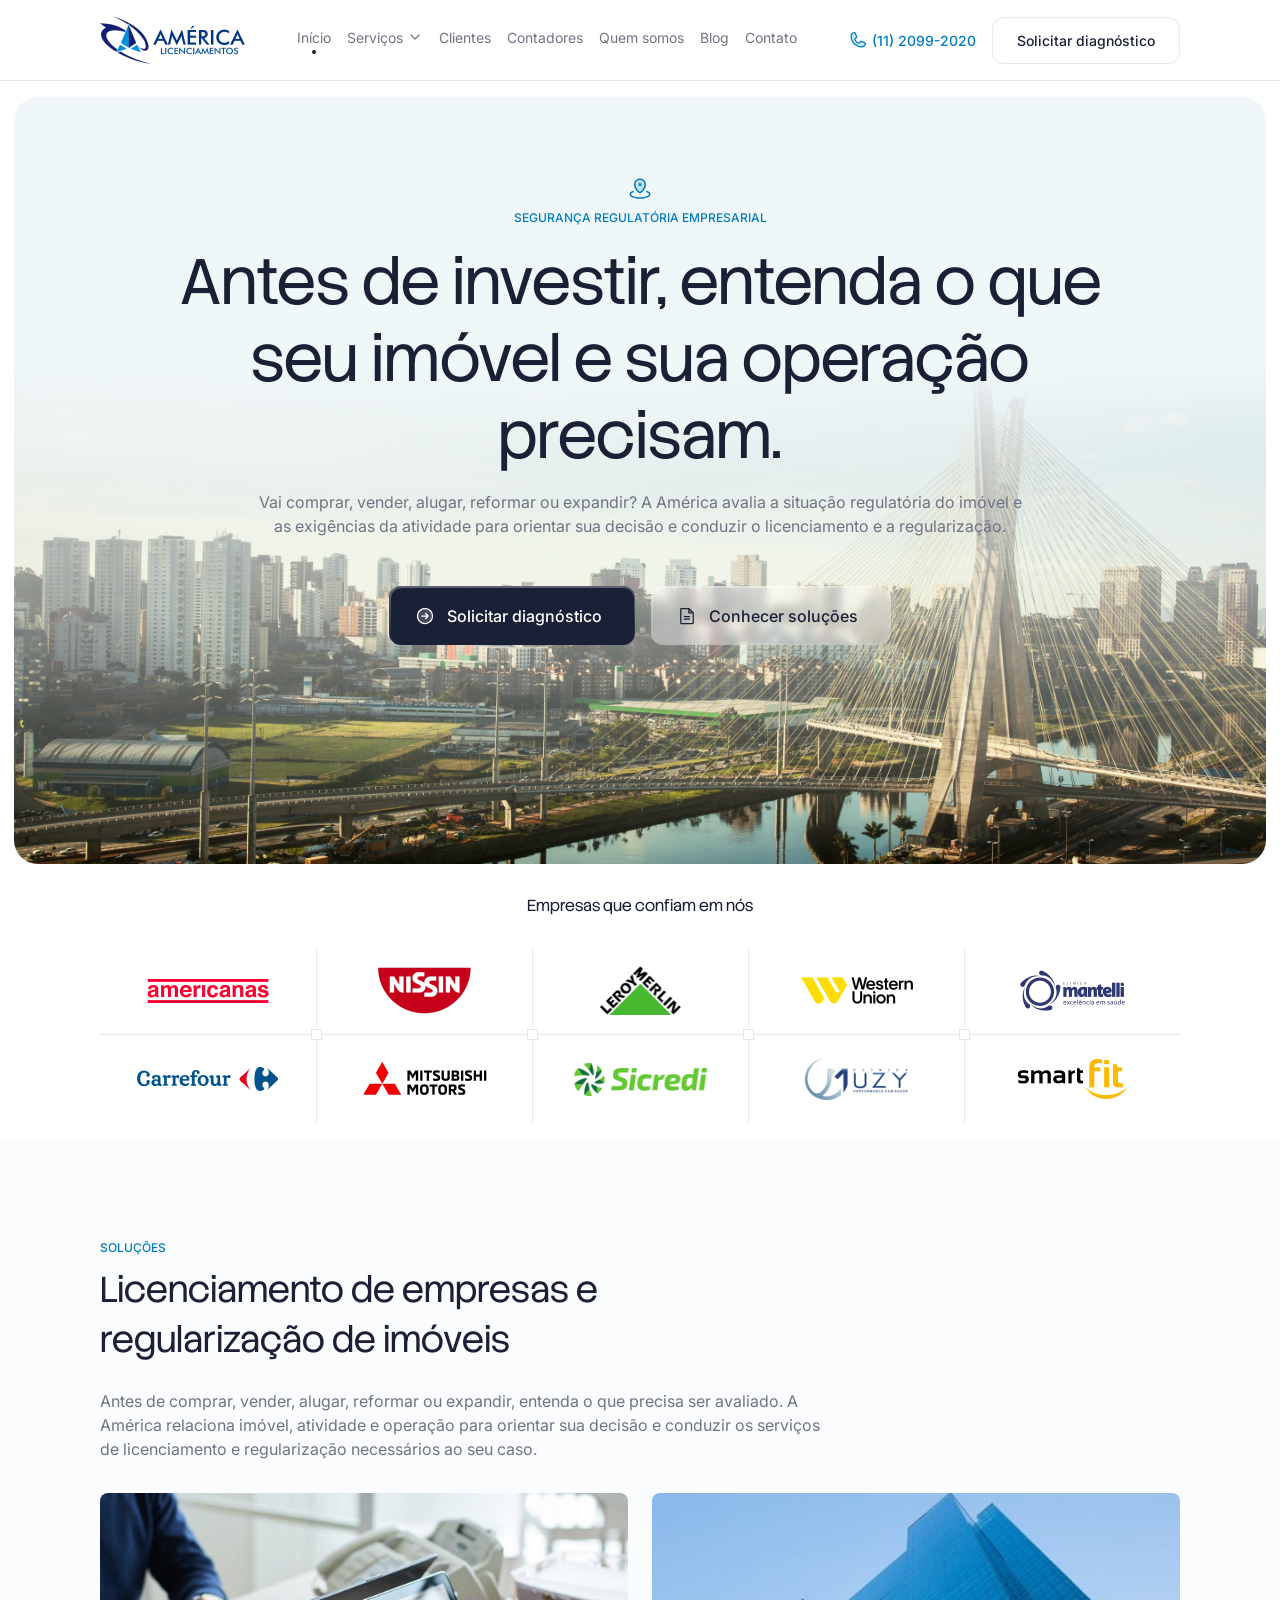
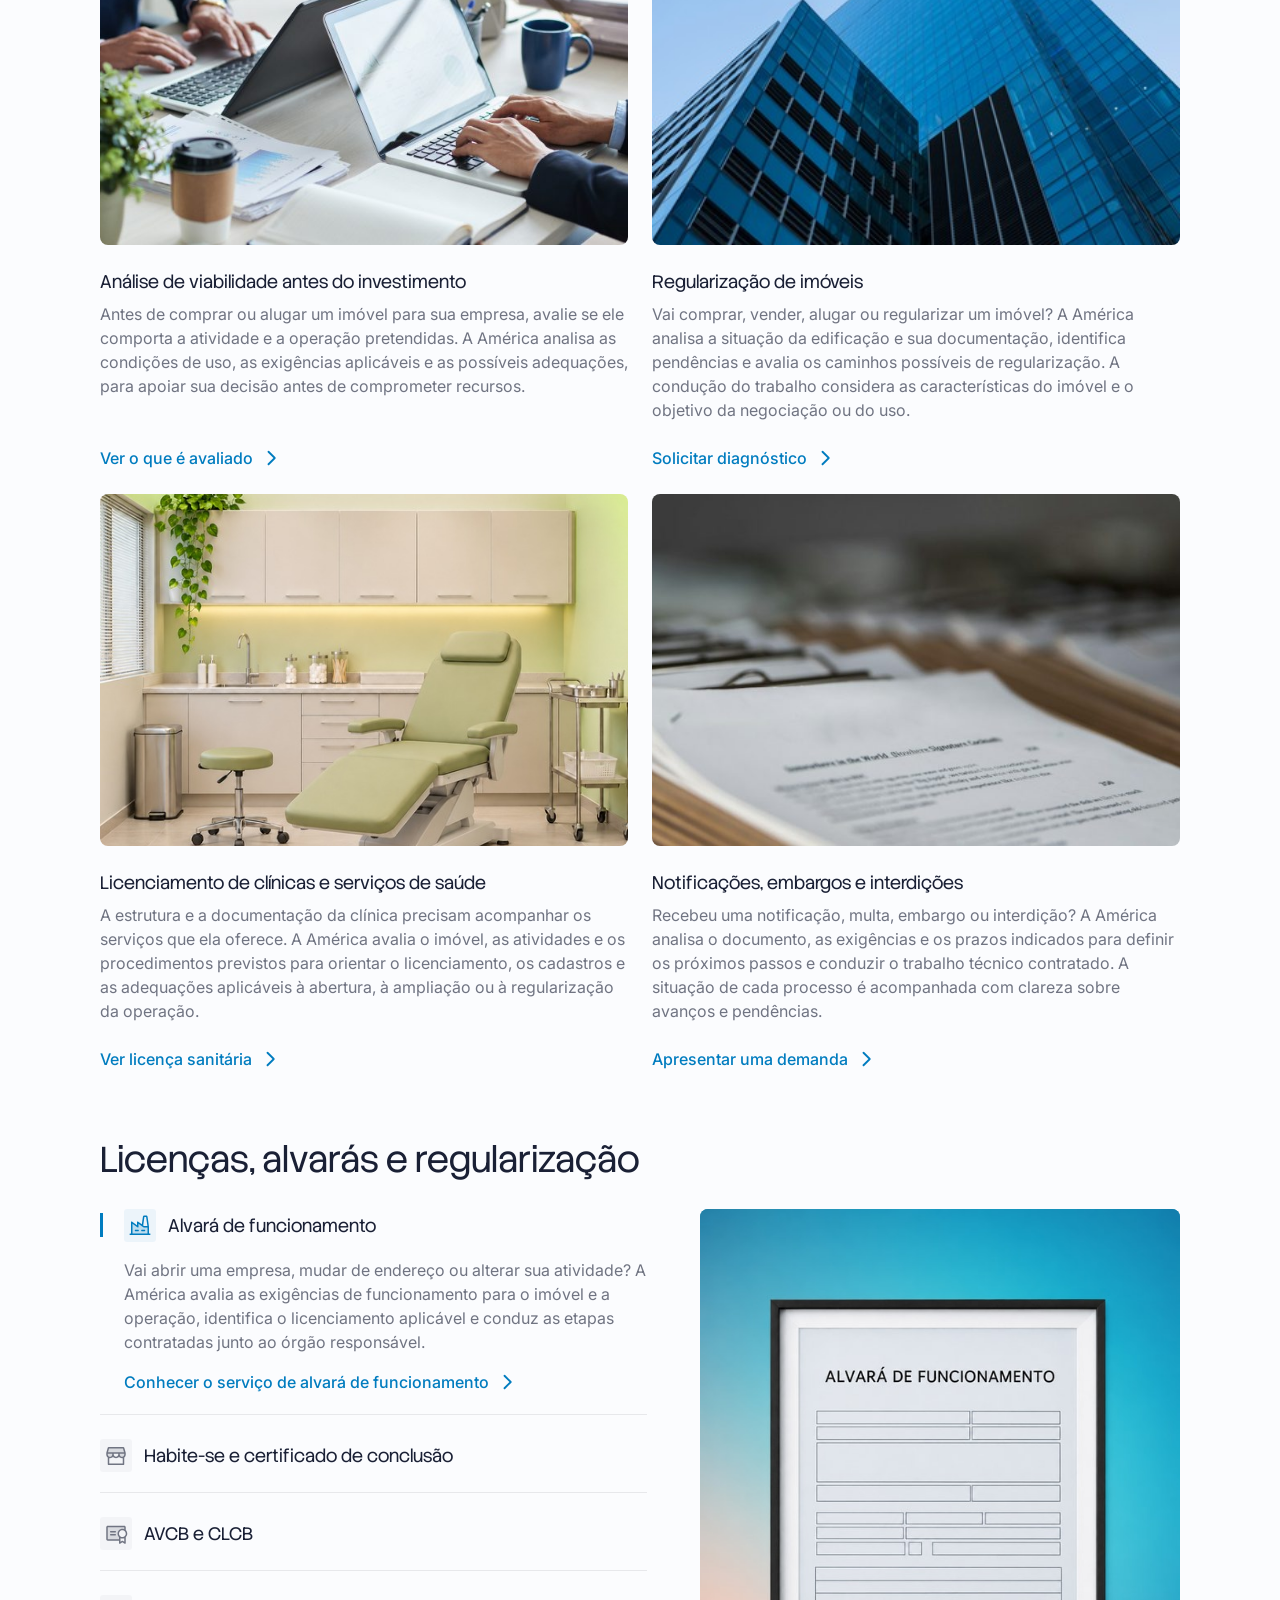
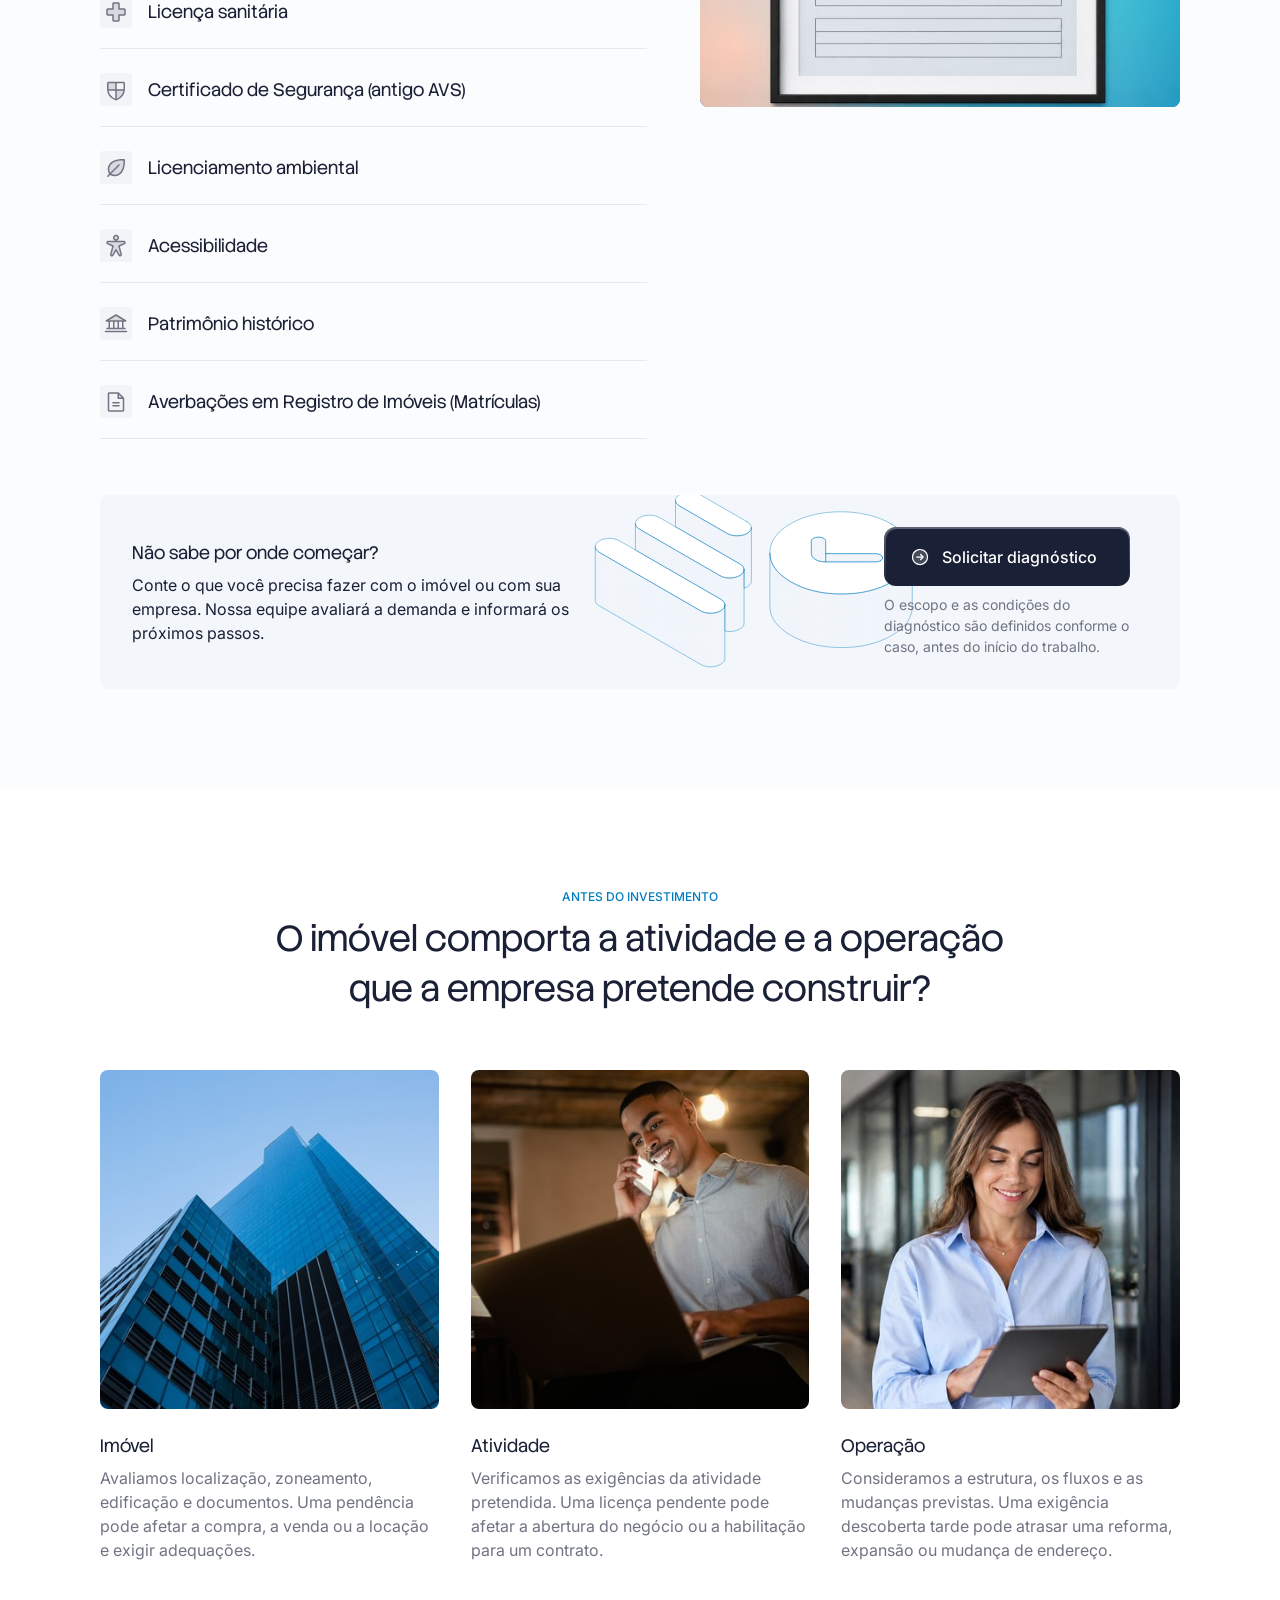
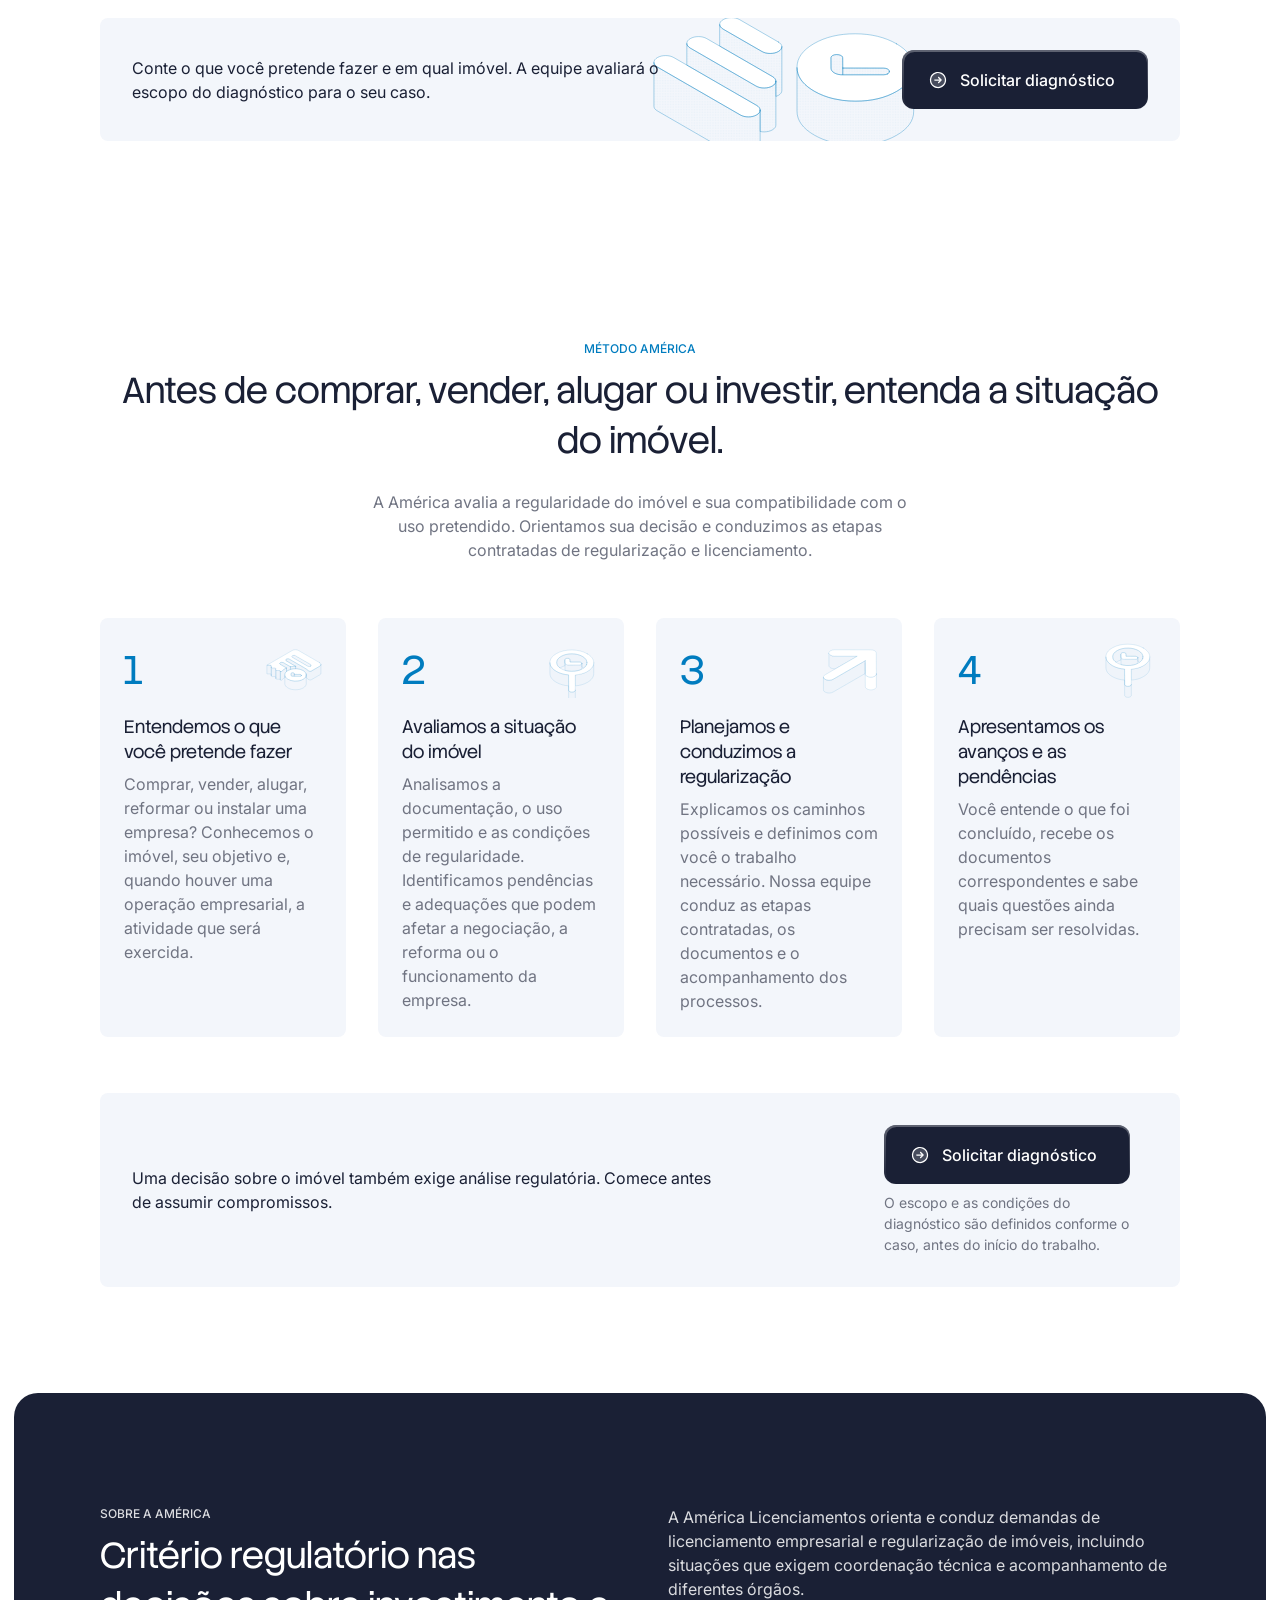
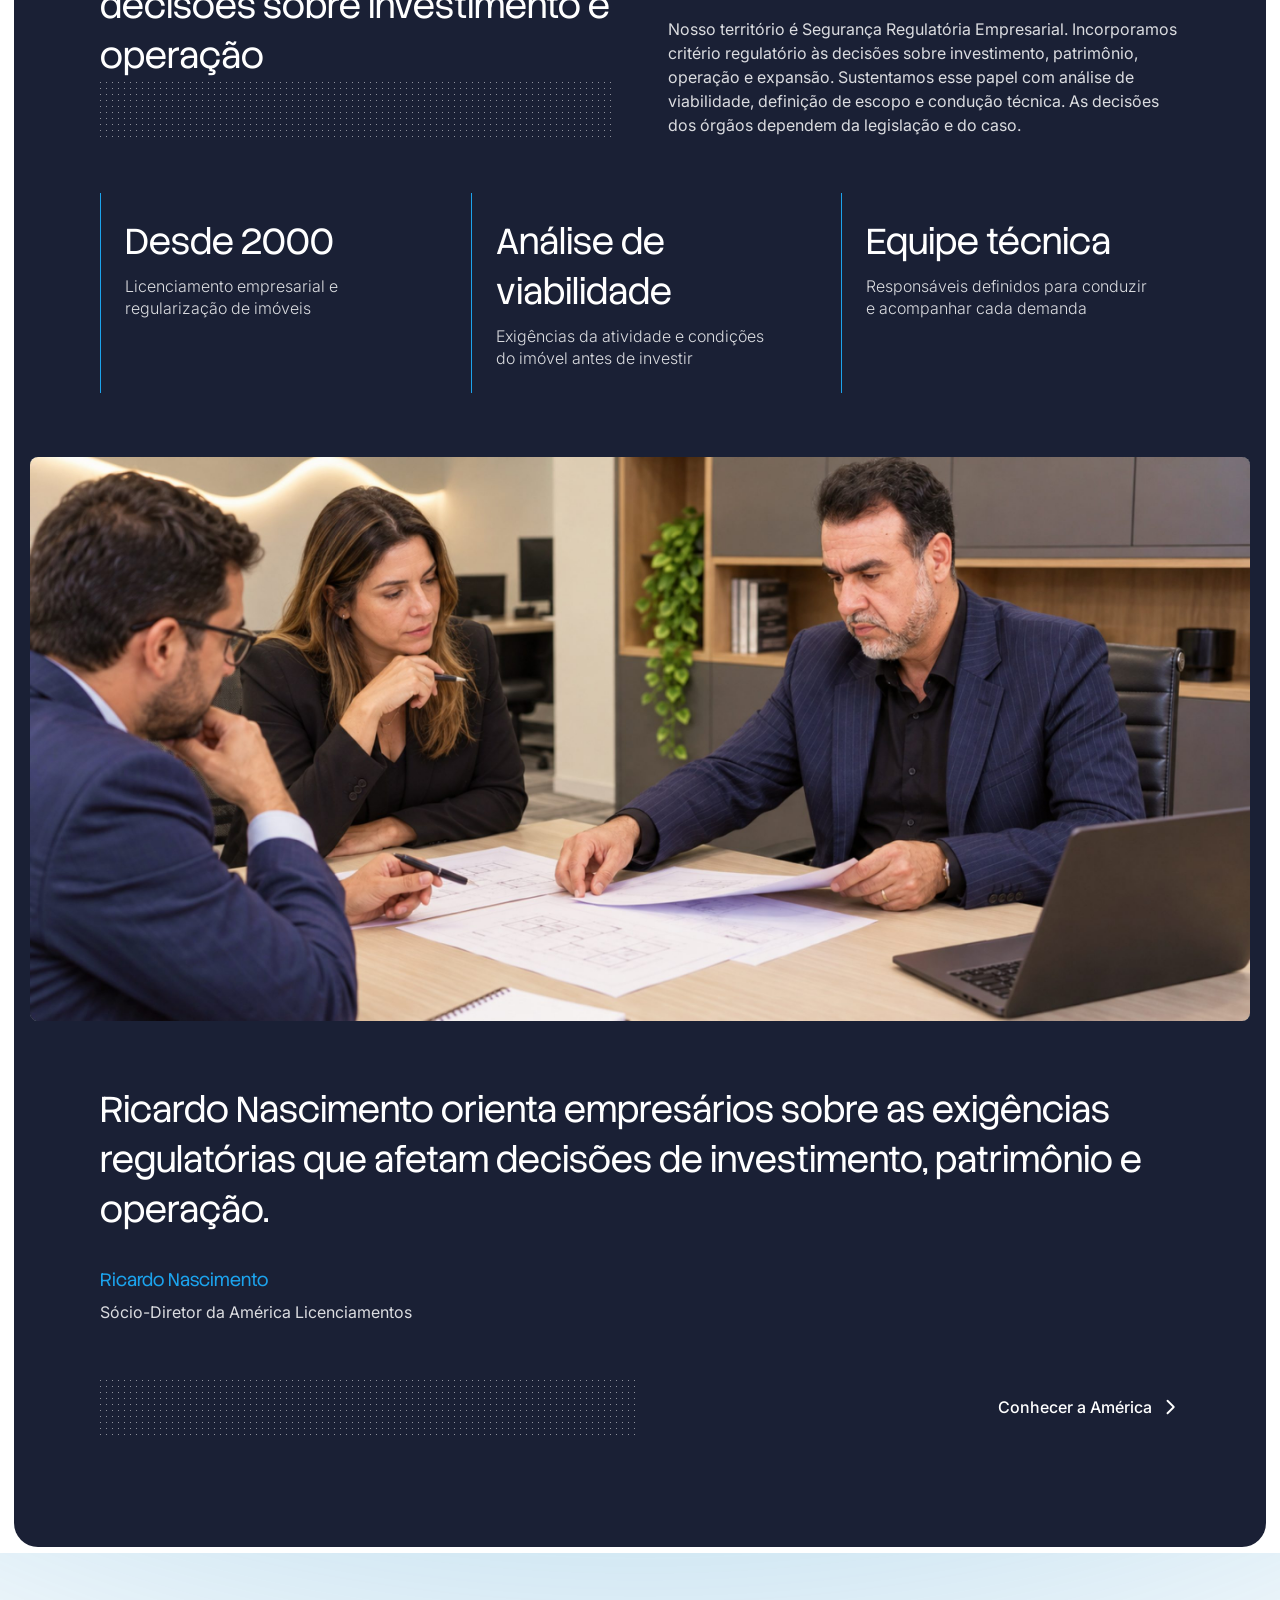
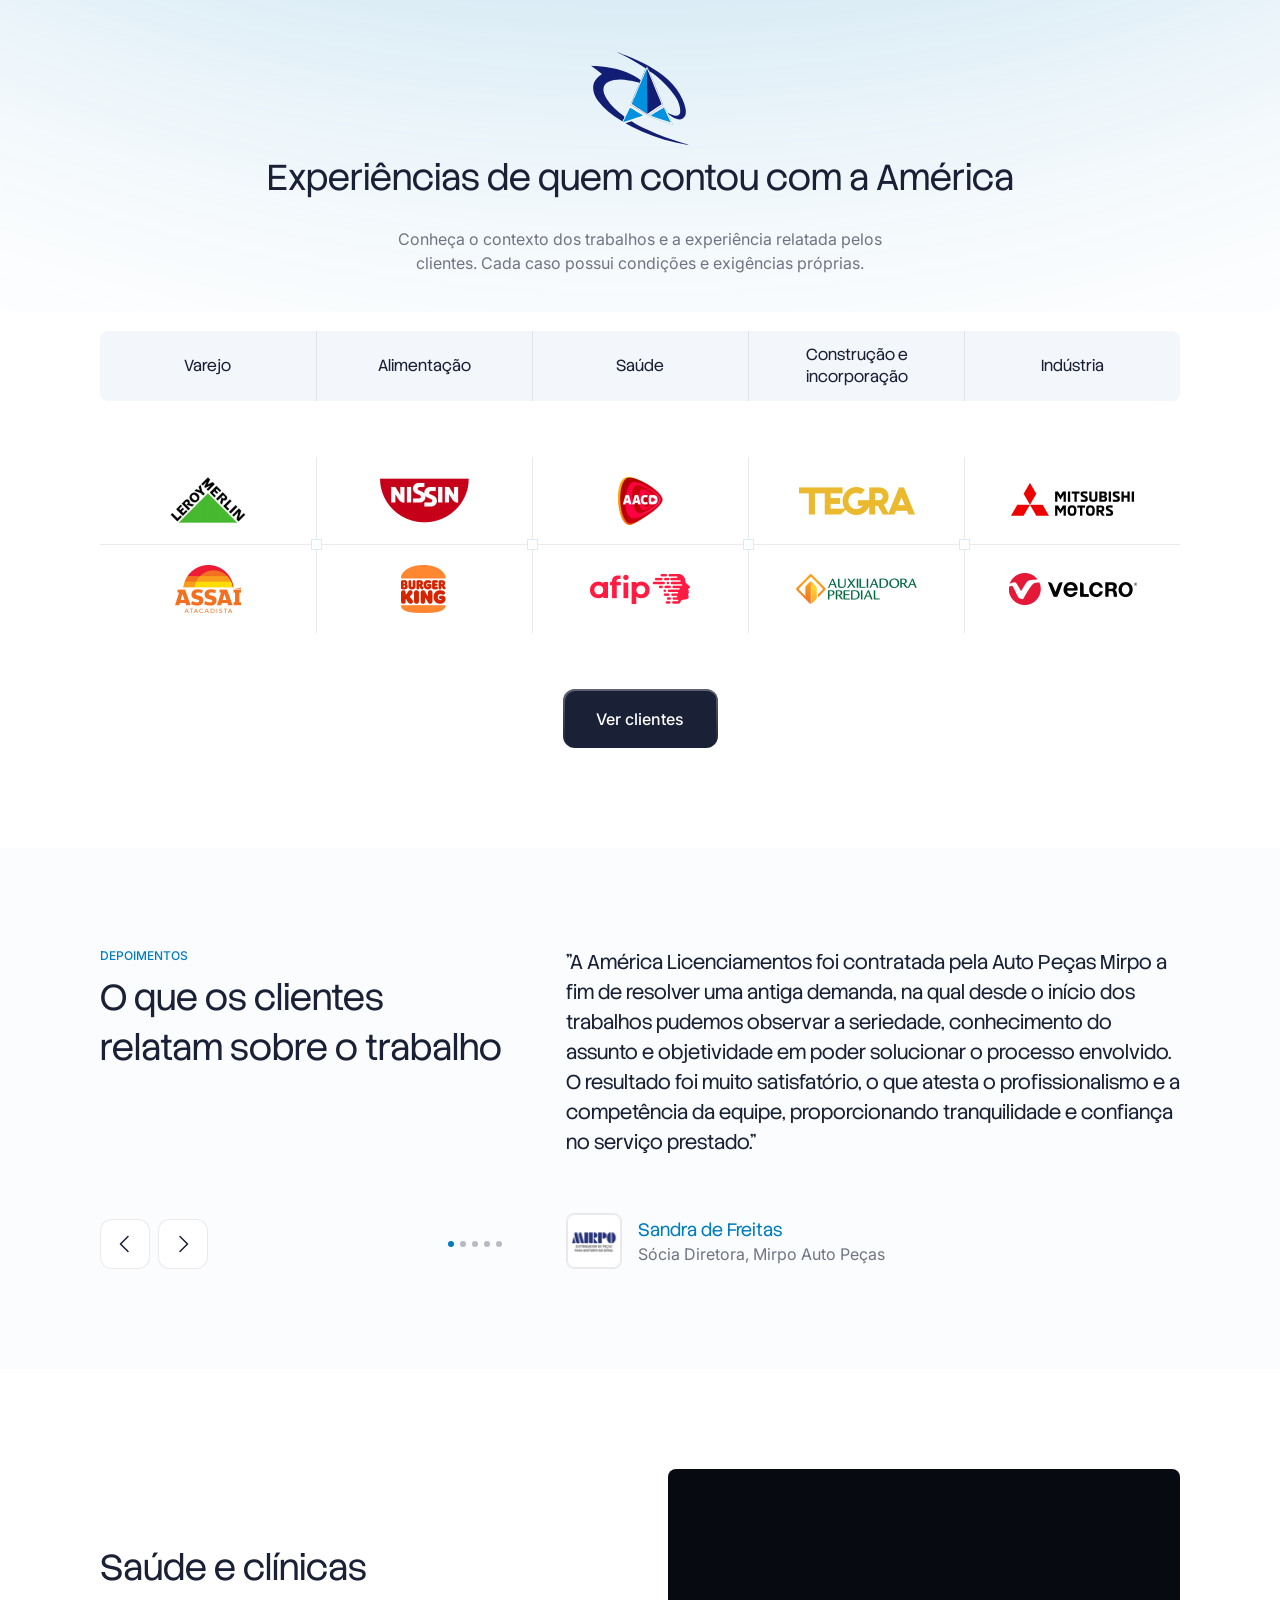
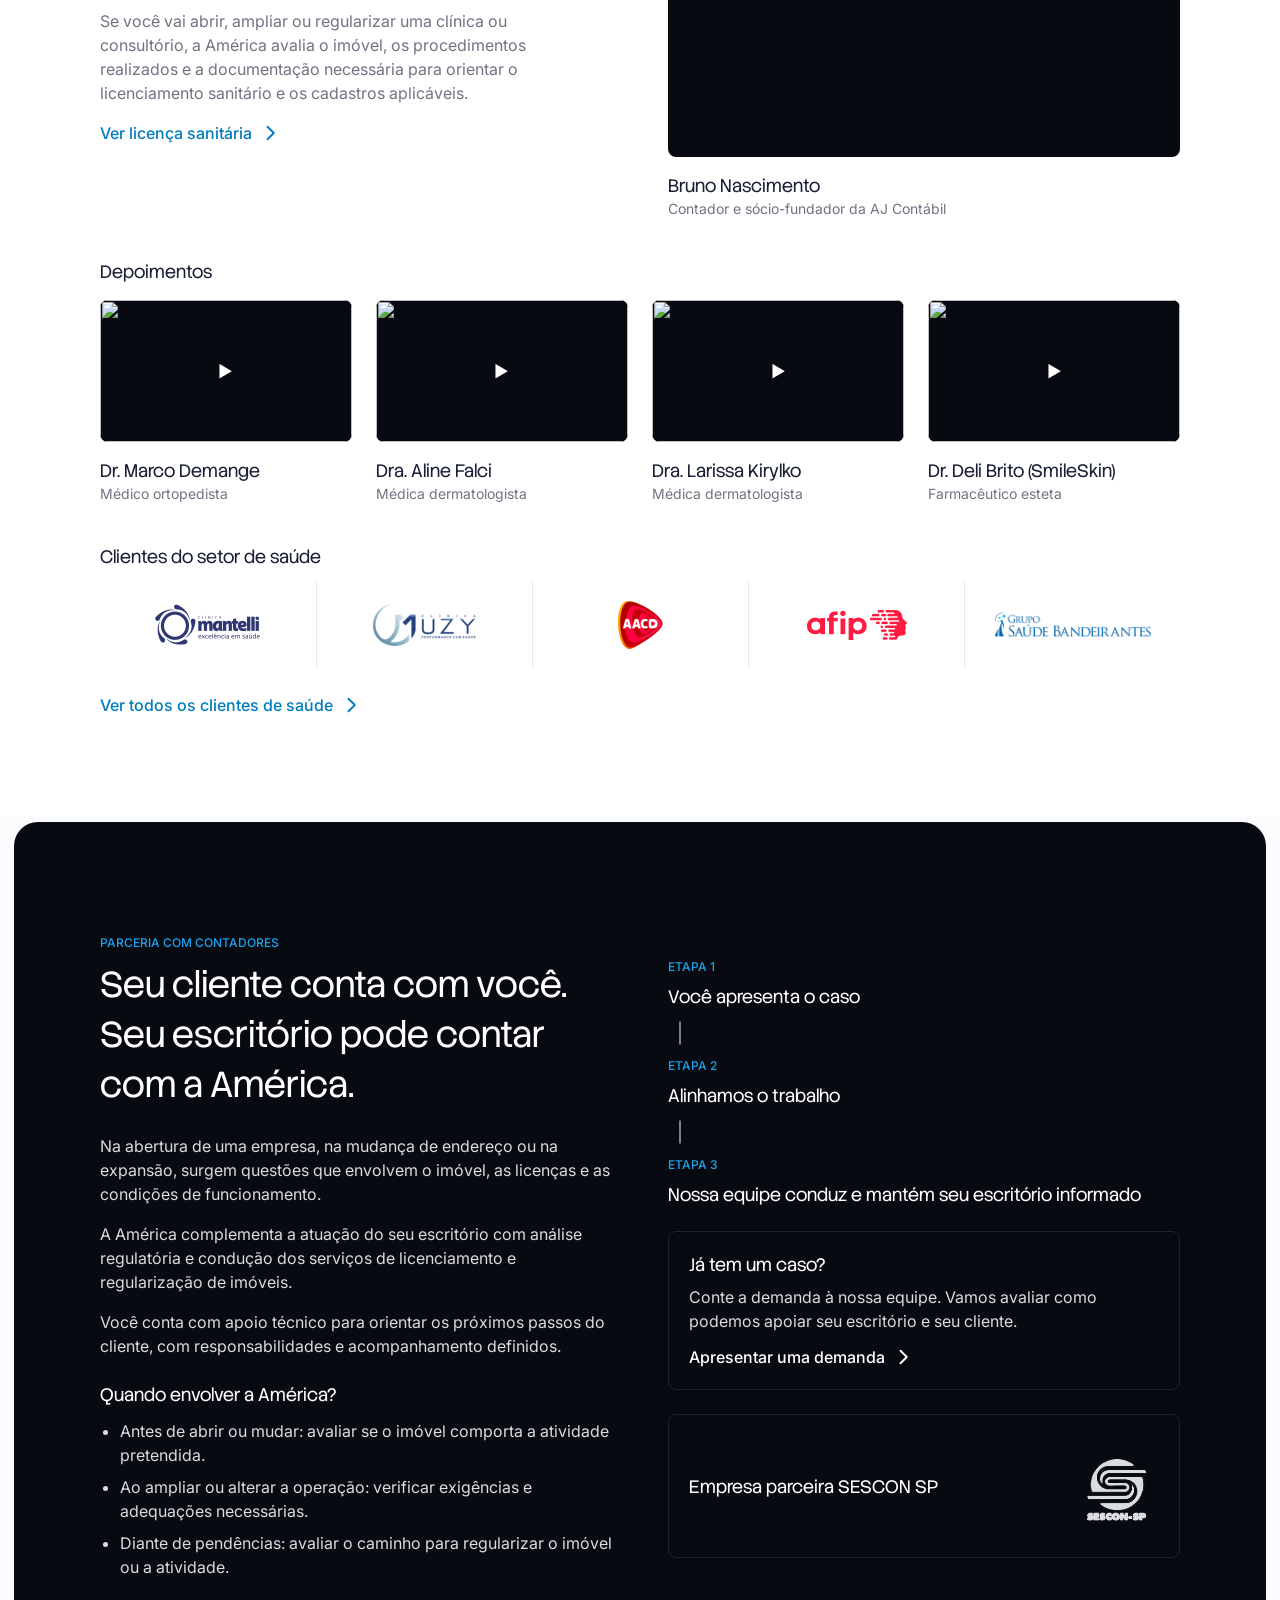
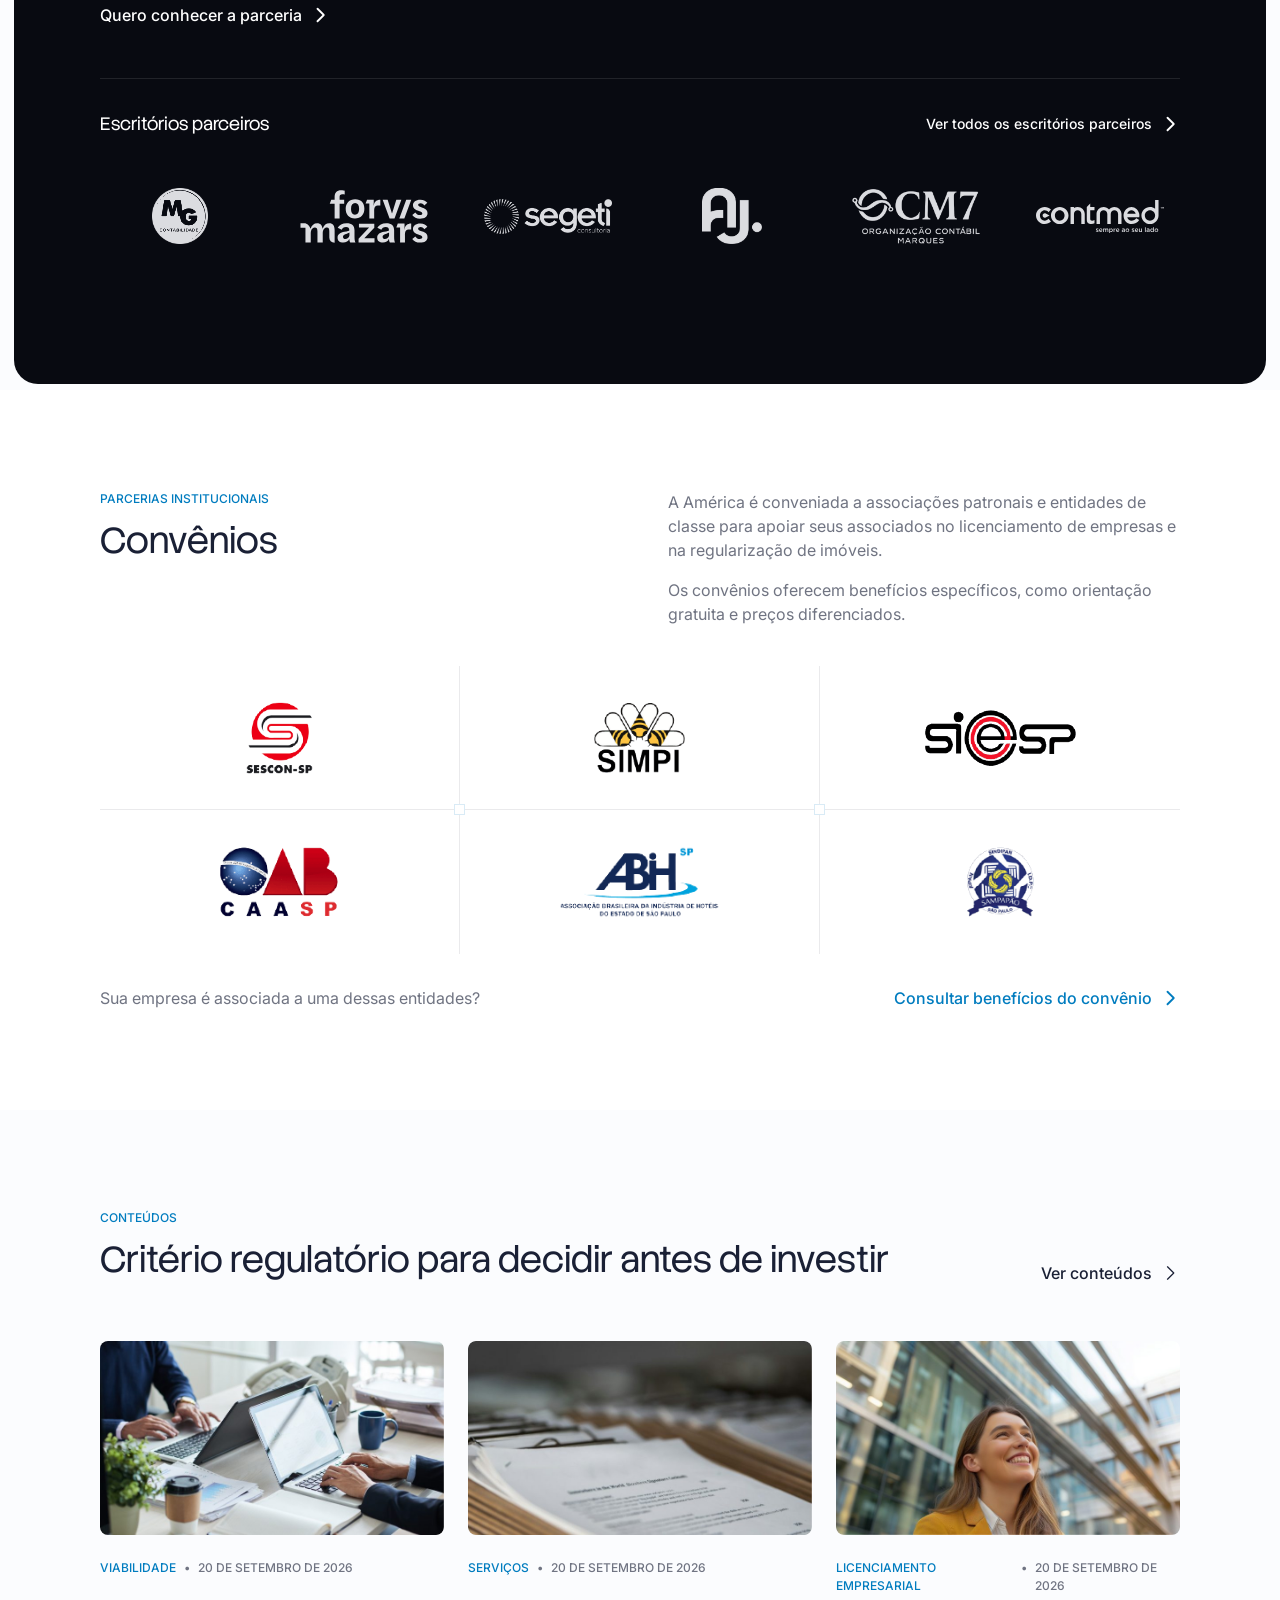
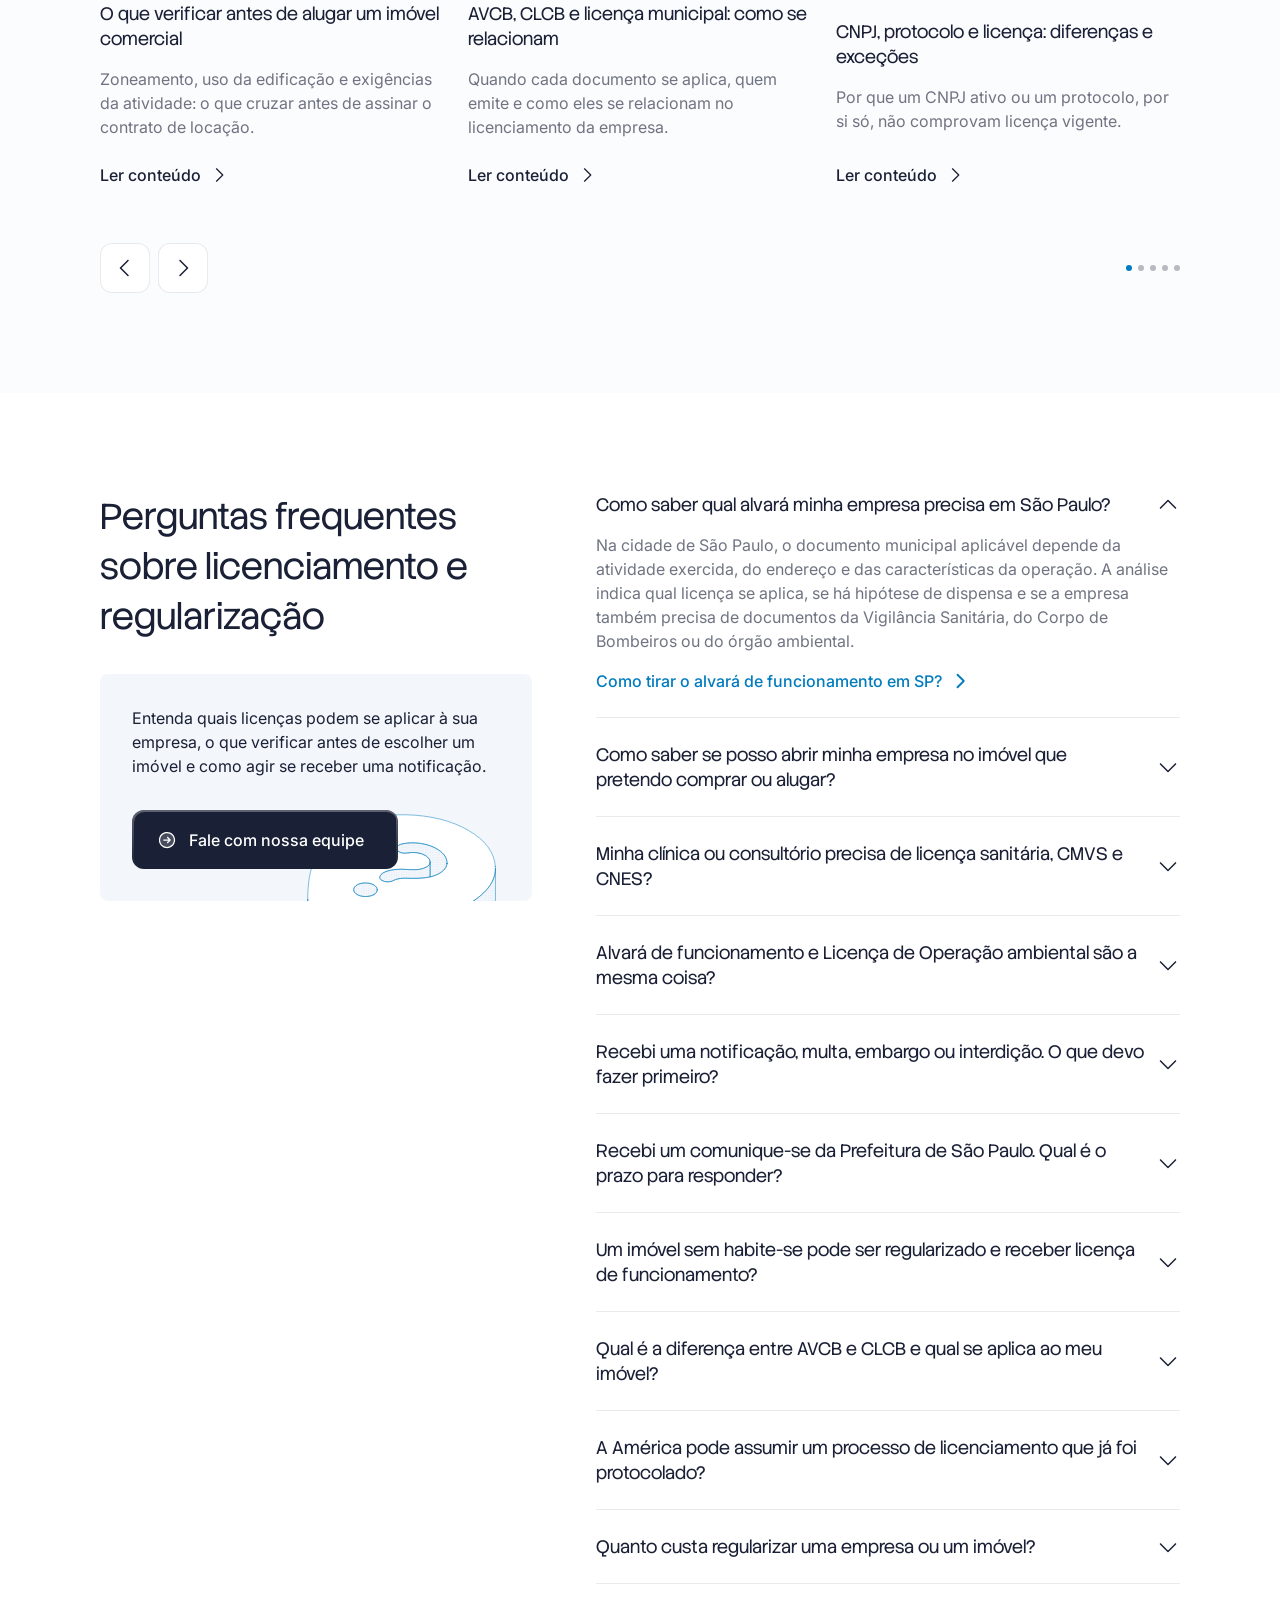
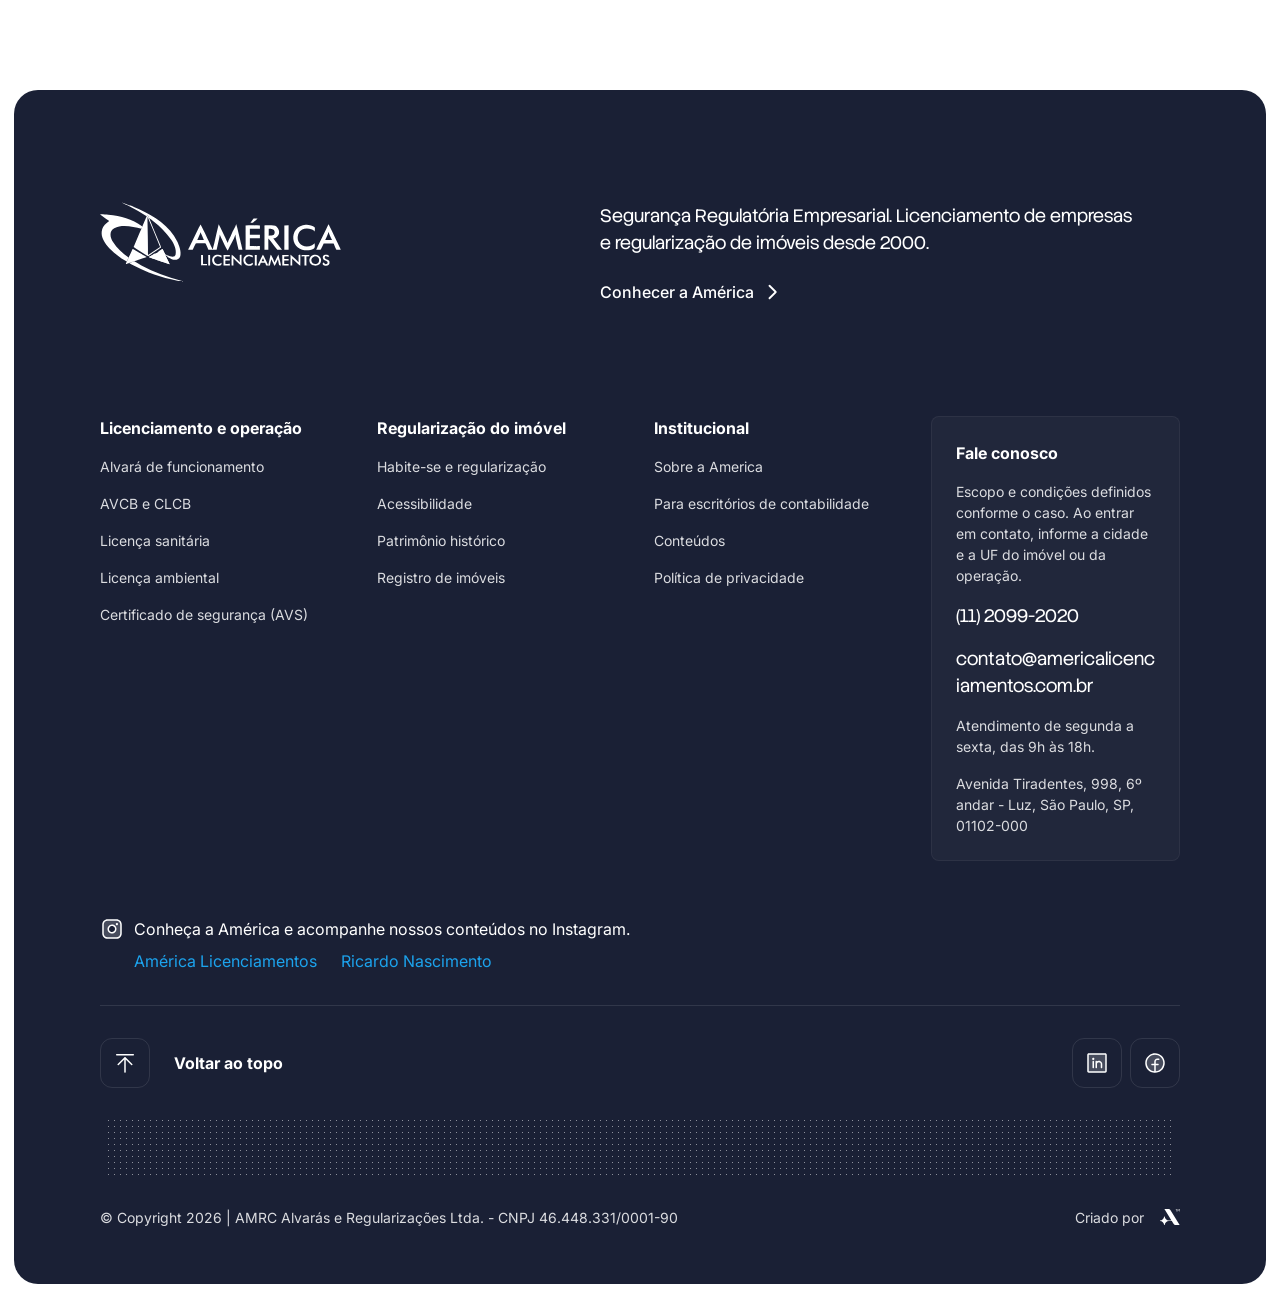
==== commit a0c122fd: "Atualiza prévia com clientes, convênios e ajustes responsivos" ====
--- a/index.html
+++ b/index.html
@@ -2,7 +2,6 @@
 <html lang="pt-BR">
 <head>
   <meta charset="utf-8">
-  <meta name="robots" content="noindex">
   <meta name="viewport" content="width=device-width, initial-scale=1">
   <link rel="preload" as="image" href="assets/images/hero-sao-paulo.jpg" fetchpriority="high">
   <script>
@@ -37,7 +36,7 @@
   <link rel="preconnect" href="https://fonts.googleapis.com">
   <link rel="preconnect" href="https://fonts.gstatic.com" crossorigin>
   <link href="https://fonts.googleapis.com/css2?family=Inter:wght@300;400;500;700&family=Stack+Sans+Headline:wght@300&display=swap" rel="stylesheet">
-  <link rel="stylesheet" href="assets/css/style.css?v=39">
+  <link rel="stylesheet" href="assets/css/style.css?v=58">
 </head>
 <body>
 <!-- sprite:start -->
@@ -94,19 +93,58 @@
     <a class="site-header__logo" href="#topo" aria-label="América Licenciamentos — início">
       <img src="assets/images/logo-america.png" width="145" height="48" alt="América Licenciamentos">
     </a>
-    <nav class="nav" aria-label="Principal">
-      <a href="#topo" aria-current="page">Início</a>
-      <a href="#sobre">Sobre</a>
-      <a href="#solucoes">Soluções</a>
-      <a href="#saude-e-clinicas">Saúde e clínicas</a>
-      <a href="#contadores">Contadores</a>
-      <a href="#cases">Clientes</a>
-      <a href="#conteudos">Conteúdos</a>
+    <nav class="nav" id="primary-navigation" aria-label="Principal">
+      <a href="index.html" aria-current="page">Início</a>
+      <div class="nav__services">
+        <button class="nav__trigger" id="services-toggle" type="button" aria-expanded="false" aria-controls="services-mega-menu">
+          <span class="nav__trigger-label">Serviços<svg viewBox="0 0 20 20" width="16" height="16" aria-hidden="true"><path d="m5 7.5 5 5 5-5" fill="none" stroke="currentColor" stroke-width="1.5" stroke-linecap="round" stroke-linejoin="round"/></svg></span>
+        </button>
+        <div class="mega-menu" id="services-mega-menu" hidden>
+          <div class="mega-menu__intro">
+            <p class="eyebrow">Serviços</p>
+            <p class="t-h3">Licenciamento e regularização</p>
+          </div>
+          <div class="mega-menu__grid">
+          <div class="mega-menu__service">
+            <a class="mega-menu__service-title" href="servicos/alvara-de-funcionamento/"><span class="doc__icon mega-menu__icon"><svg class="icon" aria-hidden="true"><use href="#i-doc-factory"/></svg></span><span>Alvará de funcionamento</span><svg class="mega-menu__chevron" viewBox="0 0 20 20" width="16" height="16" aria-hidden="true"><path d="m7.5 5 5 5-5 5" fill="none" stroke="currentColor" stroke-width="1.5" stroke-linecap="round" stroke-linejoin="round"/></svg></a>
+          </div>
+          <div class="mega-menu__service">
+            <a class="mega-menu__service-title" href="servicos/regularizacao-de-imoveis/"><span class="doc__icon mega-menu__icon"><svg class="icon" aria-hidden="true"><use href="#i-doc-storefront"/></svg></span><span>Habite-se e certificado de conclusão</span><svg class="mega-menu__chevron" viewBox="0 0 20 20" width="16" height="16" aria-hidden="true"><path d="m7.5 5 5 5-5 5" fill="none" stroke="currentColor" stroke-width="1.5" stroke-linecap="round" stroke-linejoin="round"/></svg></a>
+          </div>
+          <div class="mega-menu__service">
+            <a class="mega-menu__service-title" href="servicos/corpo-de-bombeiros/"><span class="doc__icon mega-menu__icon"><svg class="icon" aria-hidden="true"><use href="#i-doc-certificate"/></svg></span><span>AVCB e CLCB</span><svg class="mega-menu__chevron" viewBox="0 0 20 20" width="16" height="16" aria-hidden="true"><path d="m7.5 5 5 5-5 5" fill="none" stroke="currentColor" stroke-width="1.5" stroke-linecap="round" stroke-linejoin="round"/></svg></a>
+          </div>
+          <div class="mega-menu__service">
+            <a class="mega-menu__service-title" href="servicos/vigilancia-sanitaria/"><span class="doc__icon mega-menu__icon"><svg class="icon" aria-hidden="true"><use href="#i-doc-firstaid"/></svg></span><span>Licença sanitária</span><svg class="mega-menu__chevron" viewBox="0 0 20 20" width="16" height="16" aria-hidden="true"><path d="m7.5 5 5 5-5 5" fill="none" stroke="currentColor" stroke-width="1.5" stroke-linecap="round" stroke-linejoin="round"/></svg></a>
+          </div>
+          <div class="mega-menu__service">
+            <a class="mega-menu__service-title" href="servicos/segur-avs/"><span class="doc__icon mega-menu__icon"><svg class="icon" aria-hidden="true"><use href="#i-doc-shield"/></svg></span><span>Certificado de Segurança (antigo AVS)</span><svg class="mega-menu__chevron" viewBox="0 0 20 20" width="16" height="16" aria-hidden="true"><path d="m7.5 5 5 5-5 5" fill="none" stroke="currentColor" stroke-width="1.5" stroke-linecap="round" stroke-linejoin="round"/></svg></a>
+          </div>
+          <div class="mega-menu__service">
+            <a class="mega-menu__service-title" href="servicos/licenciamento-ambiental/"><span class="doc__icon mega-menu__icon"><svg class="icon" aria-hidden="true"><use href="#i-doc-leaf"/></svg></span><span>Licenciamento ambiental</span><svg class="mega-menu__chevron" viewBox="0 0 20 20" width="16" height="16" aria-hidden="true"><path d="m7.5 5 5 5-5 5" fill="none" stroke="currentColor" stroke-width="1.5" stroke-linecap="round" stroke-linejoin="round"/></svg></a>
+          </div>
+          <div class="mega-menu__service">
+            <a class="mega-menu__service-title" href="servicos/acessibilidade/"><span class="doc__icon mega-menu__icon"><svg class="icon" aria-hidden="true"><use href="#i-doc-person"/></svg></span><span>Acessibilidade</span><svg class="mega-menu__chevron" viewBox="0 0 20 20" width="16" height="16" aria-hidden="true"><path d="m7.5 5 5 5-5 5" fill="none" stroke="currentColor" stroke-width="1.5" stroke-linecap="round" stroke-linejoin="round"/></svg></a>
+          </div>
+          <div class="mega-menu__service">
+            <a class="mega-menu__service-title" href="servicos/patrimonio-historico/"><span class="doc__icon mega-menu__icon"><svg class="icon" aria-hidden="true"><use href="#i-doc-bank"/></svg></span><span>Patrimônio histórico</span><svg class="mega-menu__chevron" viewBox="0 0 20 20" width="16" height="16" aria-hidden="true"><path d="m7.5 5 5 5-5 5" fill="none" stroke="currentColor" stroke-width="1.5" stroke-linecap="round" stroke-linejoin="round"/></svg></a>
+          </div>
+          <div class="mega-menu__service">
+            <a class="mega-menu__service-title" href="servicos/registro-de-imoveis/"><span class="doc__icon mega-menu__icon"><svg class="icon" aria-hidden="true"><use href="#i-doc-file"/></svg></span><span>Averbações em Registro de Imóveis (Matrículas)</span><svg class="mega-menu__chevron" viewBox="0 0 20 20" width="16" height="16" aria-hidden="true"><path d="m7.5 5 5 5-5 5" fill="none" stroke="currentColor" stroke-width="1.5" stroke-linecap="round" stroke-linejoin="round"/></svg></a>
+          </div>
+          </div>
+        </div>
+      </div>
+      <a href="clientes.html">Clientes</a>
+      <a href="contadores/">Contadores</a>
+      <a href="quem-somos/">Quem somos</a>
+      <a href="blog/">Blog</a>
+      <a href="contato/">Contato</a>
     </nav>
     <div class="site-header__actions">
       <a class="phone-link" href="tel:+551120992020"><svg class="icon icon--20" aria-hidden="true"><use href="#i-phone"/></svg>(11) 2099-2020</a>
-      <a class="btn btn--outline" href="#diagnostico">Solicitar diagnóstico</a>
-      <button class="icon-btn menu-toggle" type="button" aria-expanded="false" aria-label="Abrir menu">
+      <a class="btn btn--outline" href="https://whatsapp.americalicenciamentos.com.br/" target="_blank" rel="noopener noreferrer">Solicitar diagnóstico</a>
+      <button class="icon-btn menu-toggle" type="button" aria-expanded="false" aria-controls="primary-navigation" aria-label="Abrir menu">
         <svg width="20" height="20" viewBox="0 0 20 20" aria-hidden="true"><path class="menu-toggle__bars" d="M3 5h14M3 10h14M3 15h14" stroke="currentColor" stroke-width="1.5" stroke-linecap="round"/><path class="menu-toggle__close" d="M4 4l12 12M16 4L4 16" stroke="currentColor" stroke-width="1.5" stroke-linecap="round"/></svg>
       </button>
     </div>
@@ -128,7 +166,7 @@
         <p class="t-body muted hero__desc">Vai comprar, vender, alugar, reformar ou expandir? A América avalia a situação regulatória do imóvel e as exigências da atividade para orientar sua decisão e conduzir o licenciamento e a regularização.</p>
       </div>
       <div class="hero__actions">
-        <a class="btn btn--primary" href="#contato"><svg class="icon icon--20" aria-hidden="true"><use href="#i-arrow-circle-right"/></svg>Solicitar diagnóstico</a>
+        <a class="btn btn--primary" href="https://whatsapp.americalicenciamentos.com.br/" target="_blank" rel="noopener noreferrer"><svg class="icon icon--20" aria-hidden="true"><use href="#i-arrow-circle-right"/></svg>Solicitar diagnóstico</a>
         <a class="btn btn--glass" href="#solucoes"><svg class="icon icon--20" aria-hidden="true"><use href="#i-file-text"/></svg>Conhecer soluções</a>
       </div>
     </div>
@@ -179,7 +217,7 @@
           <h3 class="t-h3">Regularização de imóveis</h3>
           <p class="t-body muted">Vai comprar, vender, alugar ou regularizar um imóvel? A América analisa a situação da edificação e sua documentação, identifica pendências e avalia os caminhos possíveis de regularização. A condução do trabalho considera as características do imóvel e o objetivo da negociação ou do uso.</p>
         </div>
-        <a class="link-caret link-caret--blue" href="#contato">Solicitar diagnóstico<svg class="icon" aria-hidden="true"><use href="#i-caret-right-20"/></svg></a>
+        <a class="link-caret link-caret--blue" href="https://whatsapp.americalicenciamentos.com.br/" target="_blank" rel="noopener noreferrer">Solicitar diagnóstico<svg class="icon" aria-hidden="true"><use href="#i-caret-right-20"/></svg></a>
       </article>
       <article class="feature docs__path">
         <div class="feature__img"><img src="assets/images/doc-sanitaria.jpg" width="580" height="602" alt="Sala de atendimento de uma clínica com cadeira e pia" loading="lazy"></div>
@@ -195,7 +233,7 @@
           <h3 class="t-h3">Notificações, embargos e interdições</h3>
           <p class="t-body muted">Recebeu uma notificação, multa, embargo ou interdição? A América analisa o documento, as exigências e os prazos indicados para definir os próximos passos e conduzir o trabalho técnico contratado. A situação de cada processo é acompanhada com clareza sobre avanços e pendências.</p>
         </div>
-        <a class="link-caret link-caret--blue" href="#contato">Apresentar uma demanda<svg class="icon" aria-hidden="true"><use href="#i-caret-right-20"/></svg></a>
+        <a class="link-caret link-caret--blue" href="https://whatsapp.americalicenciamentos.com.br/" target="_blank" rel="noopener noreferrer">Apresentar uma demanda<svg class="icon" aria-hidden="true"><use href="#i-caret-right-20"/></svg></a>
       </article>
     </div>
     <h3 class="t-h2 docs__services-title" id="docs-services-title">Licenças, alvarás e regularização</h3>
@@ -286,7 +324,7 @@
         <p>Conte o que você precisa fazer com o imóvel ou com sua empresa. Nossa equipe avaliará a demanda e informará os próximos passos.</p>
       </div>
       <div class="cta-box__action">
-        <a class="btn btn--primary" href="#contato" aria-describedby="diagnostico-solucoes-apoio"><svg class="icon icon--20" aria-hidden="true"><use href="#i-arrow-circle-right"/></svg>Solicitar diagnóstico</a>
+        <a class="btn btn--primary" href="https://whatsapp.americalicenciamentos.com.br/" aria-describedby="diagnostico-solucoes-apoio" target="_blank" rel="noopener noreferrer"><svg class="icon icon--20" aria-hidden="true"><use href="#i-arrow-circle-right"/></svg>Solicitar diagnóstico</a>
         <p class="t-small muted" id="diagnostico-solucoes-apoio">O escopo e as condições do diagnóstico são definidos conforme o caso, antes do início do trabalho.</p>
       </div>
     </div>
@@ -326,7 +364,7 @@
     <div class="cta-box">
       <img class="cta-box__art" src="assets/images/ilustra-cta.svg" alt="" aria-hidden="true">
       <p class="t-body cta-box__text">Conte o que você pretende fazer e em qual imóvel. A equipe avaliará o escopo do diagnóstico para o seu caso.</p>
-      <a class="btn btn--primary" href="#contato"><svg class="icon icon--20" aria-hidden="true"><use href="#i-arrow-circle-right"/></svg>Solicitar diagnóstico</a>
+      <a class="btn btn--primary" href="https://whatsapp.americalicenciamentos.com.br/" target="_blank" rel="noopener noreferrer"><svg class="icon icon--20" aria-hidden="true"><use href="#i-arrow-circle-right"/></svg>Solicitar diagnóstico</a>
     </div>
   </div>
 </section>
@@ -386,7 +424,7 @@
     <div class="cta-box">
       <p class="t-body cta-box__text">Uma decisão sobre o imóvel também exige análise regulatória. Comece antes de assumir compromissos.</p>
       <div class="cta-box__action">
-        <a class="btn btn--primary" href="#contato" aria-describedby="diagnostico-metodo-apoio"><svg class="icon icon--20" aria-hidden="true"><use href="#i-arrow-circle-right"/></svg>Solicitar diagnóstico</a>
+        <a class="btn btn--primary" href="https://whatsapp.americalicenciamentos.com.br/" aria-describedby="diagnostico-metodo-apoio" target="_blank" rel="noopener noreferrer"><svg class="icon icon--20" aria-hidden="true"><use href="#i-arrow-circle-right"/></svg>Solicitar diagnóstico</a>
         <p class="t-small muted" id="diagnostico-metodo-apoio">O escopo e as condições do diagnóstico são definidos conforme o caso, antes do início do trabalho.</p>
       </div>
     </div>
@@ -457,7 +495,7 @@
     <ul class="sectors" aria-label="Setores">
       <li>Varejo</li><li>Alimentação</li><li>Saúde</li><li>Construção e incorporação</li><li>Indústria</li>
     </ul>
-    <ul class="logo-grid logo-grid--rows-4">
+    <ul class="logo-grid logo-grid--rows-2">
       <li class="logo-grid__cell"><img src="assets/images/cases/leroy.png" width="82" height="48" alt="Leroy Merlin" loading="lazy"></li>
       <li class="logo-grid__cell"><img src="assets/images/cases/nissin.png" width="93" height="48" alt="Nissin" loading="lazy"></li>
       <li class="logo-grid__cell"><img src="assets/images/cases/aacd.png" width="45" height="48" alt="AACD" loading="lazy"></li>
@@ -468,18 +506,8 @@
       <li class="logo-grid__cell"><img src="assets/images/cases/afip.png" width="100" height="30" alt="AFIP" loading="lazy"></li>
       <li class="logo-grid__cell"><img src="assets/images/cases/auxiliadora.png" width="123" height="32" alt="Auxiliadora Predial" loading="lazy"></li>
       <li class="logo-grid__cell"><img src="assets/images/cases/velcro.png" width="128" height="32" alt="Velcro" loading="lazy"></li>
-      <li class="logo-grid__cell"><img src="assets/images/cases/carrefour.png" width="141" height="24" alt="Carrefour" loading="lazy"></li>
-      <li class="logo-grid__cell"><img src="assets/images/cases/bonduelle.png" width="121" height="48" alt="Bonduelle" loading="lazy"></li>
-      <li class="logo-grid__cell"><img src="assets/images/cases/saude-bandeirantes.png" width="176" height="32" alt="Grupo Saúde Bandeirantes" loading="lazy"></li>
-      <li class="logo-grid__cell"><img src="assets/images/cases/libercon.png" width="143" height="32" alt="Libercon Engenharia" loading="lazy"></li>
-      <li class="logo-grid__cell"><img src="assets/images/cases/middleby.png" width="152" height="32" alt="Middleby" loading="lazy"></li>
-      <li class="logo-grid__cell"><img src="assets/images/cases/americanas.png" width="122" height="24" alt="Americanas" loading="lazy"></li>
-      <li class="logo-grid__cell"><img src="assets/images/cases/grand-cru.png" width="150" height="38" alt="Grand Cru" loading="lazy"></li>
-      <li class="logo-grid__cell"><img src="assets/images/cases/lifesil.png" width="104" height="32" alt="LifeSil" loading="lazy"></li>
-      <li class="logo-grid__cell"><img src="assets/images/cases/by-engenharia.png" width="88" height="40" alt="By Engenharia" loading="lazy"></li>
-      <li class="logo-grid__cell"><img src="assets/images/cases/nofor.png" width="102" height="40" alt="Nofor" loading="lazy"></li>
     </ul>
-    <div class="cases__cta"><a class="btn btn--primary btn--plain" href="#cases">Ver clientes</a></div>
+    <div class="cases__cta"><a class="btn btn--primary btn--plain" href="clientes.html">Ver clientes</a></div>
   </div>
 </section>
 
@@ -635,12 +663,25 @@
         <li class="logo-grid__cell"><img src="assets/images/cases/afip.png" width="100" height="30" alt="AFIP" loading="lazy"></li>
         <li class="logo-grid__cell"><img src="assets/images/cases/saude-bandeirantes.png" width="176" height="32" alt="Grupo Saúde Bandeirantes" loading="lazy"></li>
       </ul>
+      <p style="margin-top:24px"><a class="link-caret link-caret--blue" href="clientes.html#saude">Ver todos os clientes de saúde<svg class="icon" aria-hidden="true"><use href="#i-caret-right-20"/></svg></a></p>
     </div>
   </div>
 </section>
 
 <!-- 10. Para contadores · 7053:869 -->
 <section class="card-section accountants" id="contadores" aria-labelledby="acc-title">
+  <svg class="accountants__mask-defs" width="0" height="0" aria-hidden="true" focusable="false" xmlns="http://www.w3.org/2000/svg">
+    <defs>
+      <filter id="accountants-logo-gray" x="0" y="0" width="100%" height="100%" color-interpolation-filters="sRGB">
+        <feFlood flood-color="#DBDCE0" result="gray"/>
+        <feComposite in="gray" in2="SourceAlpha" operator="in"/>
+      </filter>
+      <filter id="accountants-logo-knockout" x="0" y="0" width="100%" height="100%" color-interpolation-filters="sRGB">
+        <feColorMatrix type="matrix" values="0 0 0 0 .858824 0 0 0 0 .862745 0 0 0 0 .878431 -1 -1 -1 0 3" result="gray"/>
+        <feComposite in="gray" in2="SourceAlpha" operator="in"/>
+      </filter>
+    </defs>
+  </svg>
   <div class="card-section__inner">
     <div class="container accountants__grid">
       <div class="accountants__text">
@@ -666,17 +707,67 @@
       <div class="accountants__aside">
         <ol class="accountants__steps" id="fluxo-contadores" aria-label="Como funciona a parceria">
           <li><span class="eyebrow eyebrow--dark">Etapa 1</span><span class="t-h3">Você apresenta o caso</span></li>
-          <li class="accountants__arrow" aria-hidden="true"><svg width="49" height="87" viewBox="0 0 49 87"><path d="M24.5 0H24V86.5H25V0H24.5ZM24.1464 86.8536C24.3417 87.0488 24.6583 87.0488 24.8536 86.8536L28.0355 83.6716C28.2308 83.4763 28.2308 83.1597 28.0355 82.9645C27.8403 82.7692 27.5237 82.7692 27.3284 82.9645L24.5 85.7929L21.6716 82.9645C21.4763 82.7692 21.1597 82.7692 20.9645 82.9645C20.7692 83.1597 20.7692 83.4763 20.9645 83.6716L24.1464 86.8536Z" fill="#fff" fill-opacity=".15"/></svg></li>
+          <li class="accountants__arrow" aria-hidden="true"><svg width="24" height="24" viewBox="0 0 24 24"><path d="M12 1v22" fill="none" stroke="currentColor" stroke-width="1.5" stroke-linecap="round"/></svg></li>
           <li><span class="eyebrow eyebrow--dark">Etapa 2</span><span class="t-h3">Alinhamos o trabalho</span></li>
-          <li class="accountants__arrow" aria-hidden="true"><svg width="49" height="87" viewBox="0 0 49 87"><path d="M24.5 0H24V86.5H25V0H24.5ZM24.1464 86.8536C24.3417 87.0488 24.6583 87.0488 24.8536 86.8536L28.0355 83.6716C28.2308 83.4763 28.2308 83.1597 28.0355 82.9645C27.8403 82.7692 27.5237 82.7692 27.3284 82.9645L24.5 85.7929L21.6716 82.9645C21.4763 82.7692 21.1597 82.7692 20.9645 82.9645C20.7692 83.1597 20.7692 83.4763 20.9645 83.6716L24.1464 86.8536Z" fill="#fff" fill-opacity=".15"/></svg></li>
+          <li class="accountants__arrow" aria-hidden="true"><svg width="24" height="24" viewBox="0 0 24 24"><path d="M12 1v22" fill="none" stroke="currentColor" stroke-width="1.5" stroke-linecap="round"/></svg></li>
           <li><span class="eyebrow eyebrow--dark">Etapa 3</span><span class="t-h3">Nossa equipe conduz e mantém seu escritório informado</span></li>
         </ol>
-        <div class="accountants__case">
-          <h3 class="t-h3">Já tem um caso?</h3>
-          <p class="t-body">Conte a demanda à nossa equipe. Vamos avaliar como podemos apoiar seu escritório e seu cliente.</p>
-          <a class="link-caret link-caret--light" href="#contato">Apresentar uma demanda<svg class="icon" aria-hidden="true"><use href="#i-caret-right-20"/></svg></a>
-        </div>
-      </div>
+        <div class="accountants__case-row">
+          <div class="accountants__case">
+            <div class="accountants__case-copy">
+              <h3 class="t-h3">Já tem um caso?</h3>
+              <p class="t-body">Conte a demanda à nossa equipe. Vamos avaliar como podemos apoiar seu escritório e seu cliente.</p>
+              <a class="link-caret link-caret--light" href="https://whatsapp.americalicenciamentos.com.br/" target="_blank" rel="noopener noreferrer">Apresentar uma demanda<svg class="icon" aria-hidden="true"><use href="#i-caret-right-20"/></svg></a>
+            </div>
+          </div>
+          <div class="accountants__sescon">
+            <h3 class="t-h3">Empresa parceira SESCON SP</h3>
+            <img src="assets/images/parceiros/sescon-sp.png?v=2" width="196" height="183" alt="SESCON-SP" loading="lazy" style="filter:url(#accountants-logo-knockout)">
+          </div>
+        </div>
+      </div>
+      <div class="accountants__partners" aria-labelledby="accountants-partners-title">
+        <div class="accountants__partners-head">
+          <h3 class="t-h3" id="accountants-partners-title">Escritórios parceiros</h3>
+          <a class="link-caret link-caret--light" href="clientes.html#contadores">Ver todos os escritórios parceiros<svg class="icon" aria-hidden="true"><use href="#i-caret-right-20"/></svg></a>
+        </div>
+        <ul class="accountants__logos" aria-labelledby="accountants-partners-title">
+          <li><img src="assets/images/clientes/contadores/mg-contecnica.webp" width="64" height="64" alt="MG Contécnica" loading="lazy" style="filter:url(#accountants-logo-knockout)"></li>
+          <li><img src="assets/images/clientes/contadores/forvis-mazars.svg" width="152" height="64" alt="Forvis Mazars" loading="lazy" style="filter:url(#accountants-logo-gray)"></li>
+          <li><img src="assets/images/clientes/contadores/segeti-consultoria.webp" width="160" height="44" alt="Segeti Consultoria" loading="lazy" style="filter:url(#accountants-logo-gray)"></li>
+          <li><img src="assets/images/clientes/contadores/aj-contabil-ajmed.webp" width="69" height="64" alt="AJ Contábil / AJMED" loading="lazy" style="filter:url(#accountants-logo-gray)"></li>
+          <li><img src="assets/images/clientes/contadores/ocm7.webp" width="148" height="64" alt="OCM7" loading="lazy" style="filter:url(#accountants-logo-gray)"></li>
+          <li><img src="assets/images/clientes/contadores/contmed.svg" width="160" height="41" alt="CONTMED" loading="lazy" style="filter:url(#accountants-logo-gray)"></li>
+        </ul>
+      </div>
+    </div>
+  </div>
+</section>
+
+<!-- Convênios · conteúdo e entidades da página institucional -->
+<section class="section section--white agreements" id="convenios" aria-labelledby="agreements-title">
+  <div class="container">
+    <div class="agreements__head">
+      <div>
+        <p class="eyebrow">Parcerias institucionais</p>
+        <h2 class="t-h2" id="agreements-title">Convênios</h2>
+      </div>
+      <div class="stack-p agreements__copy">
+        <p class="t-body muted">A América é conveniada a associações patronais e entidades de classe para apoiar seus associados no licenciamento de empresas e na regularização de imóveis.</p>
+        <p class="t-body muted">Os convênios oferecem benefícios específicos, como orientação gratuita e preços diferenciados.</p>
+      </div>
+    </div>
+    <ul class="agreements__logos" aria-label="Entidades conveniadas">
+      <li><img src="assets/images/convenios/sescon-sp.png" width="105" height="112" alt="SESCON-SP" loading="lazy"></li>
+      <li><img src="assets/images/convenios/simpi.png" width="132" height="103" alt="SIMPI" loading="lazy"></li>
+      <li><img src="assets/images/convenios/siesp.png" width="159" height="64" alt="SIESP" loading="lazy"></li>
+      <li><img src="assets/images/convenios/oab-caasp.png" width="149" height="91" alt="OAB / CAASP" loading="lazy"></li>
+      <li><img src="assets/images/convenios/abih-sp.png" width="175" height="81" alt="ABIH-SP" loading="lazy"></li>
+      <li><img src="assets/images/convenios/sindipan-sp.png" width="91" height="94" alt="SINDIPAN São Paulo" loading="lazy"></li>
+    </ul>
+    <div class="agreements__contact">
+      <p class="t-body muted">Sua empresa é associada a uma dessas entidades?</p>
+      <a class="link-caret link-caret--blue" href="https://whatsapp.americalicenciamentos.com.br/" target="_blank" rel="noopener noreferrer">Consultar benefícios do convênio<svg class="icon" aria-hidden="true"><use href="#i-caret-right-20"/></svg></a>
     </div>
   </div>
 </section>
@@ -747,7 +838,7 @@
         <div class="t-body">
           <p>Entenda quais licenças podem se aplicar à sua empresa, o que verificar antes de escolher um imóvel e como agir se receber uma notificação.</p>
         </div>
-        <a class="btn btn--primary" href="#contato"><svg class="icon icon--20" aria-hidden="true"><use href="#i-arrow-circle-right"/></svg>Fale com nossa equipe</a>
+        <a class="btn btn--primary" href="https://whatsapp.americalicenciamentos.com.br/" target="_blank" rel="noopener noreferrer"><svg class="icon icon--20" aria-hidden="true"><use href="#i-arrow-circle-right"/></svg>Fale com nossa equipe</a>
         <img class="faq__art" src="assets/images/ilustra-faq.svg" width="197" height="197" alt="" aria-hidden="true">
       </div>
     </div>
@@ -756,7 +847,7 @@
         <button class="faq-item__q t-h3" type="button" aria-expanded="true"><span>Como saber qual alvará minha empresa precisa em São Paulo?</span><svg class="icon" aria-hidden="true"><use href="#i-caret-down"/></svg></button>
         <div class="faq-item__a"><div><div class="t-body muted stack-p">
           <p>Na cidade de São Paulo, o documento municipal aplicável depende da atividade exercida, do endereço e das características da operação. A análise indica qual licença se aplica, se há hipótese de dispensa e se a empresa também precisa de documentos da Vigilância Sanitária, do Corpo de Bombeiros ou do órgão ambiental.</p>
-          <p><a class="link-caret link-caret--blue" href="https://americalicenciamentos.com.br/como-tirar-o-alvara-de-funcionamento-em-sp/">Como tirar o alvará de funcionamento em SP?<svg class="icon" aria-hidden="true"><use href="#i-caret-right-20"/></svg></a></p>
+          <p><a class="link-caret link-caret--blue" href="https://americalicenciamentos.com.br/como-tirar-o-alvara-de-funcionamento-em-sp/" target="_blank" rel="noopener noreferrer">Como tirar o alvará de funcionamento em SP?<svg class="icon" aria-hidden="true"><use href="#i-caret-right-20"/></svg></a></p>
         </div></div></div>
       </div>
       <div class="faq-item">
@@ -783,14 +874,14 @@
         <button class="faq-item__q t-h3" type="button" aria-expanded="false"><span>Recebi uma notificação, multa, embargo ou interdição. O que devo fazer primeiro?</span><svg class="icon" aria-hidden="true"><use href="#i-caret-down"/></svg></button>
         <div class="faq-item__a"><div><div class="t-body muted stack-p">
           <p>Identifique o órgão responsável, confira o que o documento determina e verifique o prazo e a data a partir da qual ele é contado. Em caso de embargo ou interdição, respeite as restrições indicadas no documento. Protocolar um pedido de regularização, por si só, não suspende essas medidas. A América pode analisar o caso e indicar quais providências precisam ser priorizadas.</p>
-          <p><a class="link-caret link-caret--blue" href="#contato">Recebi uma notificação ou tenho um prazo<svg class="icon" aria-hidden="true"><use href="#i-caret-right-20"/></svg></a></p>
+          <p><a class="link-caret link-caret--blue" href="https://whatsapp.americalicenciamentos.com.br/" target="_blank" rel="noopener noreferrer">Recebi uma notificação ou tenho um prazo<svg class="icon" aria-hidden="true"><use href="#i-caret-right-20"/></svg></a></p>
         </div></div></div>
       </div>
       <div class="faq-item">
         <button class="faq-item__q t-h3" type="button" aria-expanded="false"><span>Recebi um comunique-se da Prefeitura de São Paulo. Qual é o prazo para responder?</span><svg class="icon" aria-hidden="true"><use href="#i-caret-down"/></svg></button>
         <div class="faq-item__a"><div><div class="t-body muted stack-p">
           <p>O comunique-se é uma solicitação de documentos, correções ou esclarecimentos em um processo. O prazo, o início da contagem e a possibilidade de prorrogação dependem do tipo de processo e da regra aplicável. Confira o registro oficial da comunicação. Ao falar com a nossa equipe, tenha em mãos o número do protocolo e a data da comunicação.</p>
-          <p><a class="link-caret link-caret--blue" href="#contato">Recebi uma notificação ou tenho um prazo<svg class="icon" aria-hidden="true"><use href="#i-caret-right-20"/></svg></a></p>
+          <p><a class="link-caret link-caret--blue" href="https://whatsapp.americalicenciamentos.com.br/" target="_blank" rel="noopener noreferrer">Recebi uma notificação ou tenho um prazo<svg class="icon" aria-hidden="true"><use href="#i-caret-right-20"/></svg></a></p>
         </div></div></div>
       </div>
       <div class="faq-item">
@@ -904,8 +995,8 @@
   </div>
 </footer>
 
-<script src="assets/js/main.js?v=16" defer></script>
-<script src="assets/js/animations.js?v=11" defer></script>   <!-- SEMPRE depois do main.js -->
+<script src="assets/js/main.js?v=17" defer></script>
+<script src="assets/js/animations.js?v=14" defer></script>   <!-- SEMPRE depois do main.js -->
 
 </body>
 </html>
--- a/assets/css/style.css
+++ b/assets/css/style.css
@@ -176,13 +176,46 @@
 }
 .site-header__logo img { width: 145px; height: 48px; }
 .nav { display: flex; align-items: flex-start; gap: 16px; }
-.nav a {
+.nav > a, .nav__trigger {
   position: relative; display: flex; flex-direction: column; align-items: center; gap: 2px;
-  font-size: 14px; line-height: 21px; color: var(--gray-500); transition: color .2s;
-}
-.nav a::after { content: ""; width: 4px; height: 4px; border-radius: 50%; background: transparent; }
-.nav a[aria-current="page"]::after { background: var(--navy-900); }
-.nav a:hover { color: var(--navy-900); }
+  font-size: 14px; line-height: 21px; color: var(--gray-500); white-space: nowrap; transition: color .2s;
+}
+.nav > a::after, .nav__trigger::after { content: ""; width: 4px; height: 4px; border-radius: 50%; background: transparent; }
+.nav > a[aria-current="page"]::after { background: var(--navy-900); }
+.nav > a:hover, .nav__trigger:hover, .nav__trigger[aria-expanded="true"] { color: var(--navy-900); }
+.nav__trigger-label { display: inline-flex; align-items: center; gap: 4px; }
+.nav__trigger-label svg { width: 16px; height: 16px; flex: none; transition: transform .2s; }
+.nav__trigger[aria-expanded="true"] .nav__trigger-label svg { transform: rotate(180deg); }
+
+.mega-menu {
+  position: absolute; top: calc(100% + 8px); left: 50%; transform: translateX(-50%);
+  display: grid; grid-template-columns: 280px minmax(0, 1fr); gap: 24px;
+  width: min(var(--content-w), calc(100% - 2 * var(--section-px)));
+  max-height: calc(100vh - var(--navigation-header-height, 83px) - 24px);
+  max-height: calc(100dvh - var(--navigation-header-height, 83px) - 24px);
+  padding: 16px; overflow-y: auto; overscroll-behavior: contain;
+  border: 1px solid var(--line); border-radius: var(--r-btn); background: var(--white);
+  color: var(--navy-900); box-shadow: 0 16px 48px rgba(26, 32, 53, .10);
+}
+.mega-menu[hidden] { display: none; }
+.mega-menu__intro {
+  display: flex; flex-direction: column; justify-content: flex-end; align-items: flex-start; gap: 10px;
+  min-height: 320px; padding: 24px; border-radius: var(--r-lg); overflow: hidden;
+  color: var(--white); background-color: var(--navy-900);
+  background-image: linear-gradient(180deg, rgba(26, 32, 53, .12) 0%, rgba(26, 32, 53, .25) 35%, rgba(26, 32, 53, .82) 55%, rgba(26, 32, 53, .97) 100%), url("../images/card-operacao.jpg");
+  background-size: cover; background-position: center top;
+}
+.mega-menu__intro .eyebrow { color: var(--white); opacity: .9; }
+.mega-menu__intro .t-h3 { max-width: 240px; font-size: 30px; line-height: 1.15; text-wrap: balance; }
+.mega-menu__grid { display: grid; grid-template-columns: repeat(2, minmax(0, 1fr)); align-content: center; column-gap: 16px; row-gap: 8px; }
+.mega-menu__service { min-width: 0; }
+.mega-menu__service-title { display: flex; align-items: center; gap: 12px; min-height: 64px; padding: 10px 12px; border-radius: var(--r-lg); font-size: 16px; line-height: 24px; font-weight: 500; transition: color .2s, background-color .2s; }
+.mega-menu__icon { color: var(--navy-900); }
+.mega-menu__service-title > span:last-of-type { flex: 1; min-width: 0; }
+.mega-menu__chevron { width: 16px; height: 16px; flex: none; color: var(--gray-500); }
+.mega-menu__service-title:hover, .mega-menu__service-title:focus-visible { color: var(--blue-600); background: var(--surface-100); }
+.mega-menu__service-title:hover .mega-menu__icon, .mega-menu__service-title:focus-visible .mega-menu__icon { color: var(--blue-600); }
+.mega-menu__service-title:hover .mega-menu__chevron, .mega-menu__service-title:focus-visible .mega-menu__chevron { color: var(--blue-600); }
 .site-header__actions { display: flex; align-items: center; gap: 16px; }
 .phone-link { display: inline-flex; align-items: center; gap: 4px; font-weight: 500; font-size: 14px; line-height: 21px; color: var(--blue-600); }
 .menu-toggle { display: none; }
@@ -403,6 +436,8 @@
 .health__logos .logo-grid { margin-top: 12px; }
 .health__logos .logo-grid__cell { border-bottom: 0; }
 .health__logos .logo-grid__cell::after { display: none; }
+.health__logos .logo-grid__cell img { max-width: min(80%, 160px); max-height: 56px; object-fit: contain; }
+.health__logos .logo-grid__cell--dark { background: var(--ink-950); }
 .health__video { position: relative; aspect-ratio: 16 / 9; min-height: 200px; border-radius: var(--r-lg); overflow: hidden; background: var(--ink-950); }
 .health__video > a { position: absolute; inset: 0; }
 .health__video > a:focus-visible { outline-offset: -4px; }
@@ -422,12 +457,26 @@
   gap: clamp(32px, 4vw, 56px) var(--content-gap);
 }
 .accountants__text, .accountants__aside { display: flex; flex-direction: column; gap: 24px; }
+.accountants__aside { container-type: inline-size; container-name: accountants-aside; }
+.accountants__mask-defs { position: absolute; pointer-events: none; }
+.accountants__sescon { display: flex; align-items: center; justify-content: space-between; align-self: stretch; gap: 24px; width: 100%; min-width: 0; min-height: 144px; padding: 20px; border: 1px solid var(--line-on-dark); border-radius: var(--r-lg); color: var(--gray-200); }
+.accountants__sescon .t-h3 { flex: 1; min-width: 0; color: var(--white); text-align: left; }
+.accountants__sescon img { flex: none; width: 88px; height: auto; max-height: 84px; object-fit: contain; }
+.accountants__partners { grid-column: 1 / -1; padding-top: 32px; border-top: 1px solid var(--line-on-dark); }
+.accountants__partners-head { display: flex; flex-wrap: wrap; align-items: center; justify-content: space-between; gap: 16px 24px; }
+.accountants__partners-head > .link-caret { font-size: 14px; }
+.accountants__logos { display: grid; grid-template-columns: repeat(6, minmax(0, 1fr)); gap: 24px; margin-top: 24px; }
+.accountants__logos > li { display: flex; align-items: center; justify-content: center; min-width: 0; min-height: 112px; padding: 20px 16px; }
+.accountants__logos img { width: auto; height: auto; max-width: min(100%, 148px); max-height: 56px; object-fit: contain; }
 .accountants__text > .link-caret { align-self: flex-start; }
 .accountants__text .t-h2 { margin-top: 8px; }
 .accountants__text .stack-p, .accountants__situations ul, .accountants__case p { color: var(--gray-200); }
 .accountants__situations ul { list-style: disc; padding-inline-start: 20px; margin-top: 12px; }
 .accountants__situations li + li { margin-top: 8px; }
-.accountants__case { display: flex; flex-direction: column; align-items: flex-start; gap: 8px; padding: 20px; border: 1px solid var(--line-on-dark); border-radius: var(--r-lg); }
+.accountants__case-row { display: grid; grid-template-columns: minmax(0, 1fr); align-items: center; gap: 24px; }
+.accountants__case { min-width: 0; padding: 20px; border: 1px solid var(--line-on-dark); border-radius: var(--r-lg); }
+.accountants__case-copy { display: flex; flex-direction: column; align-items: flex-start; gap: 8px; min-width: 0; }
+.accountants__case-copy > a { max-width: 100%; white-space: normal; }
 .accountants__case a { margin-top: 4px; }
 .accountants__steps {
   display: flex; flex-direction: column;
@@ -435,7 +484,22 @@
 }
 .accountants__steps li { display: flex; flex-direction: column; align-items: flex-start; gap: 8px; }
 .accountants__steps .accountants__arrow { width: 24px; height: 24px; align-items: center; justify-content: center; }
-.accountants__arrow svg { width: auto; height: 24px; }
+.accountants__arrow svg { width: 24px; height: 24px; color: var(--gray-200); opacity: .75; }
+
+/* Convênios institucionais */
+.agreements { scroll-margin-top: 104px; }
+.agreements__head { display: grid; grid-template-columns: repeat(2, minmax(0, 1fr)); align-items: start; gap: var(--content-gap); }
+.agreements__head .t-h2 { margin-top: 8px; }
+.agreements__logos { display: grid; grid-template-columns: repeat(3, minmax(0, 1fr)); margin-top: 40px; }
+.agreements__logos > li { position: relative; display: flex; align-items: center; justify-content: center; min-width: 0; min-height: 144px; padding: 24px; border-right: 1px solid var(--line); border-bottom: 1px solid var(--line); }
+.agreements__logos > li:nth-child(3n) { border-right: 0; }
+.agreements__logos > li:nth-last-child(-n+3) { border-bottom: 0; }
+.agreements__logos > li::after { content: ""; position: absolute; right: -6px; bottom: -6px; width: 11px; height: 11px; z-index: 1; background: var(--white); border: 1px solid rgba(0,124,191,.15); }
+.agreements__logos > li:nth-child(3n)::after,
+.agreements__logos > li:nth-last-child(-n+3)::after { display: none; }
+.agreements__logos img { width: auto; height: auto; max-width: min(100%, 180px); max-height: 76px; object-fit: contain; }
+.agreements__contact { display: flex; align-items: center; justify-content: space-between; gap: 24px; margin-top: 32px; }
+.agreements__contact > a { flex: none; }
 
 /* =========================================================
    12. Blog — 7053:924
@@ -533,12 +597,22 @@
   .menu-toggle { display: inline-flex; }
   .site-header__actions .phone-link { display: none; }
   .site-header.is-open .nav {
-    display: flex; flex-direction: column; align-items: flex-start; gap: 12px;
+    display: flex; flex-direction: column; align-items: stretch; gap: 8px;
     position: absolute; left: 0; right: 0; top: 100%; padding: 16px var(--section-px) 24px;
     background: var(--white); border-bottom: 1px solid var(--line);
+    max-height: calc(100vh - var(--navigation-header-height, 83px));
+    max-height: calc(100dvh - var(--navigation-header-height, 83px));
+    overflow-y: auto; overscroll-behavior: contain;
   }
-  .site-header.is-open .nav a { flex-direction: row; font-size: 16px; }
-  .site-header.is-open .nav a::after { order: -1; }
+  .site-header.is-open .nav > a, .site-header.is-open .nav__trigger { flex-direction: row; min-height: 40px; padding-block: 8px; font-size: 16px; }
+  .site-header.is-open .nav > a::after { order: -1; }
+  .site-header.is-open .nav__services, .site-header.is-open .nav__trigger { width: 100%; }
+  .site-header.is-open .nav__trigger-label { width: 100%; justify-content: space-between; }
+  .site-header.is-open .nav__trigger::after { display: none; }
+  .mega-menu { position: static; grid-template-columns: minmax(0, 1fr); gap: 16px; width: 100%; max-height: none; margin-top: 8px; padding: 12px; overflow: visible; transform: none; border-radius: var(--r-lg); background: var(--surface-50); box-shadow: none; }
+  .mega-menu__intro { min-height: 180px; padding: 20px; background-image: linear-gradient(180deg, rgba(26, 32, 53, .74), rgba(26, 32, 53, .94)), url("../images/card-operacao.jpg"); background-position: center 22%; }
+  .mega-menu__intro .t-h3 { font-size: 26px; }
+  .mega-menu__grid { grid-template-columns: repeat(2, minmax(0, 1fr)); column-gap: 24px; }
   .t-display { font-size: clamp(36px, 5.2vw, 64px); line-height: 1.2; }
   .hero__bg { --hero-gradient: linear-gradient(180deg, var(--hero-top) 64%, transparent 100%); }
   .hero__desc { color: var(--navy-900); }
@@ -555,7 +629,7 @@
   .t-h2 { font-size: 30px; line-height: 1.35; }
   .hero__bg { min-height: 640px; padding-block: 56px; background-size: 100% 100%, auto 100%; background-position: 0 0, 60% 100%; }
   #solucoes, #antes-do-investimento { scroll-margin-top: 32px; }
-  .features, .about__intro, .faq__grid, .testimonials__grid { grid-template-columns: 1fr; display: grid; }
+  .docs__paths, .features, .about__intro, .faq__grid, .testimonials__grid { grid-template-columns: 1fr; display: grid; }
   .cta-box { flex-direction: column; align-items: flex-start; }
   .cta-box__art, .docs .cta-box__art { display: none; }
   .testimonials__head, .faq__aside { width: 100%; }
@@ -573,11 +647,23 @@
   .about__media { order: -1; padding-bottom: 0; }
   .about__top { padding-top: 48px; }
   .accountants .card-section__inner { padding-block: 64px; }
+  .accountants__logos { grid-template-columns: repeat(3, minmax(0, 1fr)); }
   .health__grid { grid-template-columns: minmax(0, 1fr); gap: 32px; }
   .accountants__grid { grid-template-columns: minmax(0, 1fr); }
+  .agreements__head { grid-template-columns: minmax(0, 1fr); gap: 24px; }
 }
 
 @media (max-width: 720px) {
+  .agreements__logos { grid-template-columns: repeat(2, minmax(0, 1fr)); }
+  .agreements__logos > li:nth-child(n) { min-height: 132px; padding: 20px 16px; border-right: 1px solid var(--line); border-bottom: 1px solid var(--line); }
+  .agreements__logos > li:nth-child(2n) { border-right: 0; }
+  .agreements__logos > li:nth-last-child(-n+2) { border-bottom: 0; }
+  .agreements__logos > li:nth-child(n)::after { display: block; }
+  .agreements__logos > li:nth-child(2n)::after,
+  .agreements__logos > li:nth-last-child(-n+2)::after { display: none; }
+  .agreements__logos img { max-height: 70px; }
+  .agreements__contact { flex-direction: column; align-items: flex-start; gap: 16px; }
+  .agreements__contact > a { max-width: 100%; }
   .hero__bg { --hero-gradient: linear-gradient(180deg, var(--hero-top) 74%, transparent 100%); }
   .site-header__actions .btn--outline { display: none; }
   .logo-grid { grid-template-columns: repeat(2, 1fr); }
@@ -595,6 +681,13 @@
   .footer__col { width: 100%; }
 }
 
+@media (max-width: 600px) {
+  .mega-menu__grid { grid-template-columns: minmax(0, 1fr); }
+  .accountants__logos { grid-template-columns: repeat(2, minmax(0, 1fr)); }
+  .accountants__logos > li { min-height: 96px; }
+  .accountants__partners-head > .link-caret { white-space: normal; }
+}
+
 @media (prefers-reduced-motion: reduce) {
   *, *::before, *::after { transition: none !important; scroll-behavior: auto !important; }
 }
@@ -650,13 +743,13 @@
 
   /* Menu mobile (≤1180): só a entrada; o fechamento continua instantâneo */
   html.motion-ok .site-header.is-open .nav { animation: a-nav-in 220ms var(--a-ease); }
-  html.motion-ok .site-header.is-open .nav a { animation: a-nav-link 260ms var(--a-ease) backwards; }
-  html.motion-ok .site-header.is-open .nav a:nth-child(2) { animation-delay: 25ms; }
-  html.motion-ok .site-header.is-open .nav a:nth-child(3) { animation-delay: 50ms; }
-  html.motion-ok .site-header.is-open .nav a:nth-child(4) { animation-delay: 75ms; }
-  html.motion-ok .site-header.is-open .nav a:nth-child(5) { animation-delay: 100ms; }
-  html.motion-ok .site-header.is-open .nav a:nth-child(6) { animation-delay: 125ms; }
-  html.motion-ok .site-header.is-open .nav a:nth-child(7) { animation-delay: 150ms; }
+  html.motion-ok .site-header.is-open .nav > a,
+  html.motion-ok .site-header.is-open .nav__trigger { animation: a-nav-link 260ms var(--a-ease) backwards; }
+  html.motion-ok .site-header.is-open .nav > a:nth-child(2) { animation-delay: 25ms; }
+  html.motion-ok .site-header.is-open .nav > a:nth-child(3) { animation-delay: 50ms; }
+  html.motion-ok .site-header.is-open .nav > a:nth-child(4) { animation-delay: 75ms; }
+  html.motion-ok .site-header.is-open .nav > a:nth-child(5) { animation-delay: 100ms; }
+  html.motion-ok .site-header.is-open .nav__services:nth-child(6) .nav__trigger { animation-delay: 125ms; }
 
   /* Acordeões: só a temporização muda. Abrir e fechar usam a MESMA duração e curva:
      um item fecha enquanto outro abre no mesmo clique, e só assim a soma das alturas
